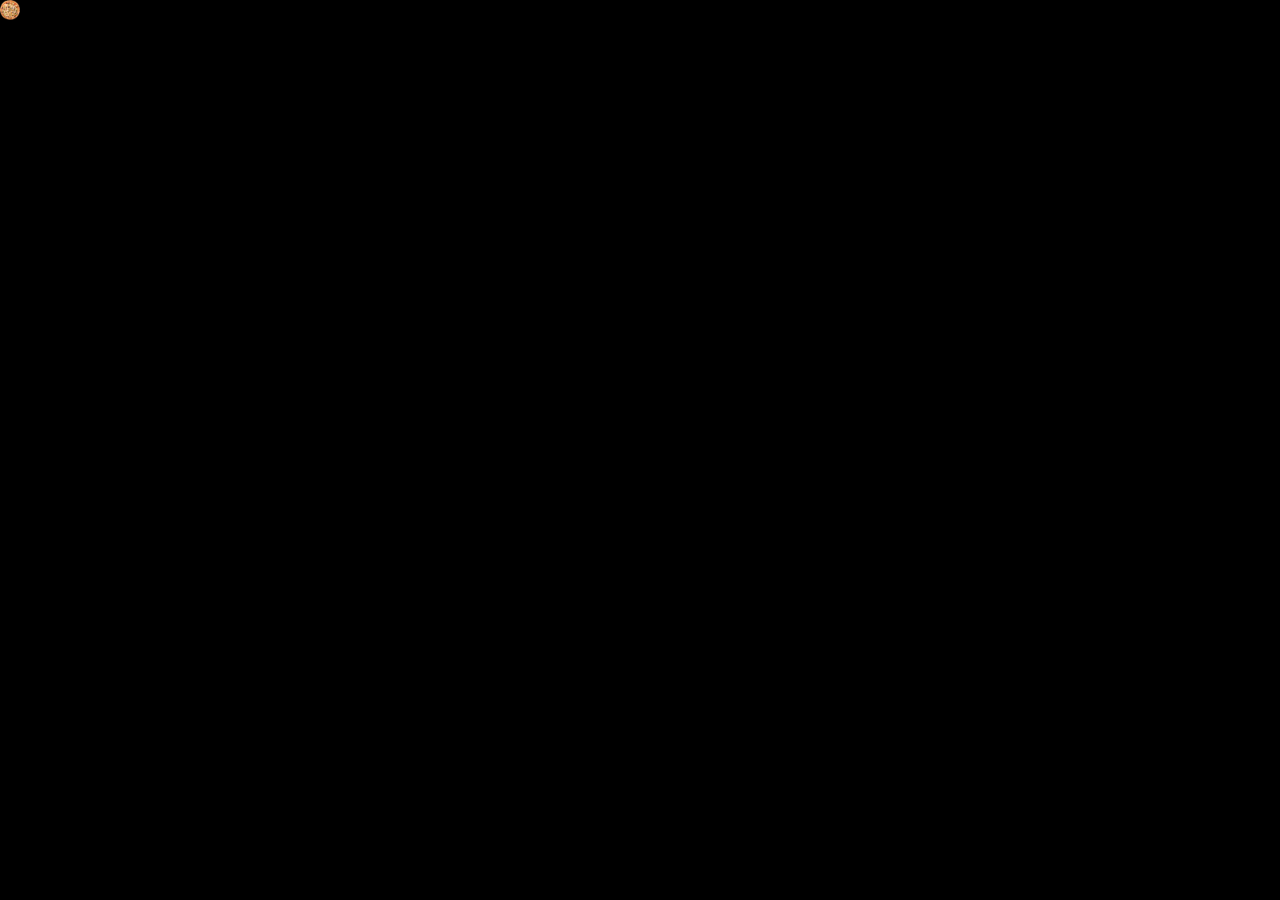
==== index.html @ 2c1d5014 "loader" ====
<!DOCTYPE html>
<html lang="en">

<head>
    <meta charset="UTF-8">
    <meta name="viewport" content="width=device-width, initial-scale=1.0">
    <title>Lapinoz Pizza</title>


    <link rel="stylesheet" type="text/css"
        href="https://cdnjs.cloudflare.com/ajax/libs/slick-carousel/1.8.1/slick.min.css" />
    <link rel="stylesheet" type="text/css"
        href="https://cdnjs.cloudflare.com/ajax/libs/slick-carousel/1.8.1/slick-theme.min.css" />

    <link rel="stylesheet" href="https://cdnjs.cloudflare.com/ajax/libs/font-awesome/6.5.1/css/all.min.css"
        integrity="sha512-DTOQO9RWCH3ppGqcWaEA1BIZOC6xxalwEsw9c2QQeAIftl+Vegovlnee1c9QX4TctnWMn13TZye+giMm8e2LwA=="
        crossorigin="anonymous" referrerpolicy="no-referrer" />
    <link href="https://cdn.jsdelivr.net/npm/remixicon@4.2.0/fonts/remixicon.css" rel="stylesheet" />
    <link rel="stylesheet" href="./style.css">

    <link href="https://fonts.googleapis.com/css2?family=Irish+Grover&display=swap" rel="stylesheet">

    <!-- Gsap -->
    <script src="https://cdnjs.cloudflare.com/ajax/libs/gsap/3.10.4/gsap.min.js"></script>
    <!-- Scroll Trigger -->
    <script src="https://cdnjs.cloudflare.com/ajax/libs/gsap/3.12.5/ScrollTrigger.min.js"
        integrity="sha512-onMTRKJBKz8M1TnqqDuGBlowlH0ohFzMXYRNebz+yOcc5TQr/zAKsthzhuv0hiyUKEiQEQXEynnXCvNTOk50dg=="
        crossorigin="anonymous" referrerpolicy="no-referrer"></script>
    <link rel="stylesheet" href="https://cdn.jsdelivr.net/npm/locomotive-scroll@3.5.4/dist/locomotive-scroll.css">
    <link rel="stylesheet" href="styles.css">
    <link rel="stylesheet" href="./boxLoader.css">
    <link rel="stylesheet" href="./loader2.css">
</head>

<body>
    <div class="scroll-container">
        <img src="./Media/Cursor.png" alt="Custom Cursor" class="custom-cursor" id="customCursor">
        <style>
            .wholeLoader {
                height: 100vh;
                width: 100vw;
                overflow: hidden;
                background: #000;
            }

            .loader1wrapper {
                position: absolute;
                top: 50%;
                left: 50%;
                z-index: 2;
                perspective: 500px;
                opacity: 1;
                transition: opacity 1s ease-in-out;
            }

            .loader2 {
                opacity: 1;
                transition: opacity 1s ease-in-out;
            }

            .loader1wrapper i {
                display: block;
                position: absolute;
                width: 8px;
                height: 8px;
                border-radius: 8px;
                opacity: 0;
                background: #00572D;
                box-shadow: 0px 0px 10px rgb(14, 153, 39);
                animation-name: spin;
                animation-duration: 3s;
                animation-iteration-count: infinite;
                animation-timing-function: ease-in-out;
            }

            @keyframes spin {
                from {
                    opacity: 0.0;
                }

                to {
                    opacity: 0.6;
                    transform: translate3d(-4px, -4px, 570px);
                }
            }

            .loader1wrapper i:nth-child(1) {
                transform: rotate(12deg) translate3d(80px, 0, 0);
                animation-delay: 0.1s;
            }

            .loader1wrapper i:nth-child(2) {
                transform: rotate(24deg) translate3d(80px, 0, 0);
                animation-delay: 0.2s;
            }

            .loader1wrapper i:nth-child(3) {
                transform: rotate(36deg) translate3d(80px, 0, 0);
                animation-delay: 0.3s;
            }

            .loader1wrapper i:nth-child(4) {
                transform: rotate(48deg) translate3d(80px, 0, 0);
                animation-delay: 0.4s;
            }

            .loader1wrapper i:nth-child(5) {
                transform: rotate(60deg) translate3d(80px, 0, 0);
                animation-delay: 0.5s;
            }

            .loader1wrapper i:nth-child(6) {
                transform: rotate(72deg) translate3d(80px, 0, 0);
                animation-delay: 0.6s;
            }

            .loader1wrapper i:nth-child(7) {
                transform: rotate(84deg) translate3d(80px, 0, 0);
                animation-delay: 0.7s;
            }

            .loader1wrapper i:nth-child(8) {
                transform: rotate(96deg) translate3d(80px, 0, 0);
                animation-delay: 0.8s;
            }

            .loader1wrapper i:nth-child(9) {
                transform: rotate(108deg) translate3d(80px, 0, 0);
                animation-delay: 0.9s;
            }

            .loader1wrapper i:nth-child(10) {
                transform: rotate(120deg) translate3d(80px, 0, 0);
                animation-delay: 1.0s;
            }

            .loader1wrapper i:nth-child(11) {
                transform: rotate(132deg) translate3d(80px, 0, 0);
                animation-delay: 1.1s;
            }

            .loader1wrapper i:nth-child(12) {
                transform: rotate(144deg) translate3d(80px, 0, 0);
                animation-delay: 1.2s;
            }

            .loader1wrapper i:nth-child(13) {
                transform: rotate(156deg) translate3d(80px, 0, 0);
                animation-delay: 1.3s;
            }

            .loader1wrapper i:nth-child(14) {
                transform: rotate(168deg) translate3d(80px, 0, 0);
                animation-delay: 1.4s;
            }

            .loader1wrapper i:nth-child(15) {
                transform: rotate(180deg) translate3d(80px, 0, 0);
                animation-delay: 1.5s;
            }

            .loader1wrapper i:nth-child(16) {
                transform: rotate(192deg) translate3d(80px, 0, 0);
                animation-delay: 1.6s;
            }

            .loader1wrapper i:nth-child(17) {
                transform: rotate(204deg) translate3d(80px, 0, 0);
                animation-delay: 1.7s;
            }

            .loader1wrapper i:nth-child(18) {
                transform: rotate(216deg) translate3d(80px, 0, 0);
                animation-delay: 1.8s;
            }

            .loader1wrapper i:nth-child(19) {
                transform: rotate(228deg) translate3d(80px, 0, 0);
                animation-delay: 1.9s;
            }

            .loader1wrapper i:nth-child(20) {
                transform: rotate(240deg) translate3d(80px, 0, 0);
                animation-delay: 2.0s;
            }

            .loader1wrapper i:nth-child(21) {
                transform: rotate(252deg) translate3d(80px, 0, 0);
                animation-delay: 2.1s;
            }

            .loader1wrapper i:nth-child(22) {
                transform: rotate(264deg) translate3d(80px, 0, 0);
                animation-delay: 2.2s;
            }

            .loader1wrapper i:nth-child(23) {
                transform: rotate(276deg) translate3d(80px, 0, 0);
                animation-delay: 2.3s;
            }

            .loader1wrapper i:nth-child(24) {
                transform: rotate(288deg) translate3d(80px, 0, 0);
                animation-delay: 2.4s;
            }

            .loader1wrapper i:nth-child(25) {
                transform: rotate(300deg) translate3d(80px, 0, 0);
                animation-delay: 2.5s;
            }

            .loader1wrapper i:nth-child(26) {
                transform: rotate(312deg) translate3d(80px, 0, 0);
                animation-delay: 2.6s;
            }

            .loader1wrapper i:nth-child(27) {
                transform: rotate(324deg) translate3d(80px, 0, 0);
                animation-delay: 2.7s;
            }

            .loader1wrapper i:nth-child(28) {
                transform: rotate(336deg) translate3d(80px, 0, 0);
                animation-delay: 2.8s;
            }

            .loader1wrapper i:nth-child(29) {
                transform: rotate(348deg) translate3d(80px, 0, 0);
                animation-delay: 2.9s;
            }

            .loader1wrapper i:nth-child(30) {
                transform: rotate(360deg) translate3d(80px, 0, 0);
                animation-delay: 3.0s;
            }

            .notification {
                background: #25D366;
                border-radius: 20px;
                box-shadow: 0 4px 6px rgba(0, 0, 0, 0.1);
                display: flex;
                align-items: center;
                padding: 15px;
                width: 300px;
                max-width: 100%;
                position: fixed;
                top: 20px;
                left: 10%;
                opacity: 0;
                /* transform: translateX(-50%); */
                animation: in-out 3s forwards;
                animation-delay: 3s;
                font-family: 'Arial', sans-serif;
            }

            @keyframes in-out {
                0% {
                    transform: scale(0);
                    opacity: 0;
                }

                10% {
                    transform: scale(1.1);
                    opacity: 1;
                }

                25% {
                    transform: scale(1);
                }

                75% {
                    transform: scale(1);
                    opacity: 1;
                }

                100% {
                    transform: scale(1);
                    opacity: 0;
                }
            }

            .notification .icon {
                position: relative;
                font-size: 24px;
                color: #000;
                margin-right: 10px;
            }

            .notification .message {
                flex: 1;
                color: #000;
                font-size: 16px;
            }
        </style>

        <div class="wholeLoader">

            <div class="notification">
                <i class="fas fa-user icon"></i>
                <div class="message">You have a new message!</div>
            </div>
            <!-- Loader 1 -->
            <div class="loader1wrapper">
                <i></i>
                <i></i>
                <i></i>
                <i></i>
                <i></i>
                <i></i>
                <i></i>
                <i></i>
                <i></i>
                <i></i>
                <i></i>
                <i></i>
                <i></i>
                <i></i>
                <i></i>
                <i></i>
                <i></i>
                <i></i>
                <i></i>
                <i></i>
                <i></i>
                <i></i>
                <i></i>
                <i></i>
                <i></i>
                <i></i>
                <i></i>
                <i></i>
                <i></i>
                <i></i>
            </div>
            <!-- <div class="loader2">
                <div class="BoxContainer">
                    <div class="📦"></div>
                    <div class="📦"></div>
                    <div class="📦"></div>
                    <div class="📦"></div>
                    <div class="📦"></div>
                </div>
            </div> -->

            <!-- loader 3 -->
            <div class="loader3container">

                <div class="container">
                    <div class="message-box me" style="--d: 0s">
                        Hi There!
                        <div class="triangle right"></div>
                    </div>
                    <div class="message-box you" style="--d: 1.5s">
                        Hello!
                        <div class="triangle left"></div>
                    </div>
                    <div class="message-box me" style="--d: 3s">
                        Pizza Today? 🍕
                        <div class="triangle right"></div>
                    </div>
                    <div class="message-box you" style="--d: 4.5s">
                        Why not..!!! <br>
                        Lets Goooooo...!!!!
                        <div class="triangle left"></div>
                    </div>
                </div>
            </div>
        </div>
        <script>
            // gsap.timeline()
            //     .to(".loader1wrapper, .loader2", {
            //         duration: 10, // Increased duration for fade-out
            //         opacity: 0,
            //         ease: "power2.inOut"
            //     })
            //     .set(".loader1wrapper, .loader2", { display: "none" }) // Ensure they are not visible
            //     .to(".loader3container", {
            //         duration: 1,
            //         opacity: 1,
            //         display: "flex",
            //         delay: 0, // Delay for loader3 to appear after loader1 and 2 fade out
            //         ease: "power2.inOut"
            //     })
            //     .to(".message-box", {
            //         duration: 0.5,
            //         opacity: 1,
            //         stagger: 1.5,
            //         delay: 5.5, // Adjusted delay to match the total time before messages appear
            //         ease: "power2.inOut"
            //     });

        </script>

        <style>
            .custom-cursor {
                position: absolute;
                width: 20px;
                height: 20px;
                pointer-events: none;
                z-index: 99999;
                transform: translate(-50%, -50%);
                transition: transform 0.1s ease-in-out;
                display: none;

                @media (min-width:769px) {
                    display: block;
                }
            }
        </style>
        <div id="main">
            <!-- Hero section -->
            <section class="hero-section" data-scroll-section data-scroll>
                <img class="green_bg" src="./Media/Ellipse 1Hero_BG.svg" alt="">
                <div class="nav__container">
                    <img class="logo" src="./Media/lapinoz_logo.png" alt="">
                    <div class="nav_elements">
                        <nav>
                            <ul>
                                <li><a class="active" href="#">Home</a></li>
                                <li><a href="#">Order online</a></li>
                                <li><a href="#"> Store Locator</a></li>
                                <li><a href="#">Franchise Enquiry</a></li>
                                <li><a href="#">Our Story</a></li>
                                <li><a href="#">Contact Us</a></li>
                                <li><a href="#">Login</a></li>
                            </ul>
                        </nav>
                        <button class="close"><span class="bar"></span></button>

                    </div>

                </div>

                <div class="hero__content">
                    <div class="hero__content_left" data-scroll data-scroll-speed="-1" data-scroll-speed-mobile>
                        <div class="text">
                            The <br> Giant <br>
                            <span> PIZZA SLICE</span>
                        </div>
                    </div>
                    <div class="hero__content_right">
                        <div class="hero_img_container">
                            <img class="hero_img" src="./Media/—Pngtree—italian pizza slice cheese sausage_13137251.png"
                                alt="">
                        </div>
                    </div>
                </div>

                <div class="outside">
                    <div class="inside">
                        <img class="logo" src="./Media/lapinoz_logo.png" alt="">

                        <ul class="menu">
                            <li><a class="active" href="#">Home</a></li>
                            <li><a href="#">Order online</a></li>
                            <li><a href="#"> Store Locator</a></li>
                            <li><a href="#">Franchise Enquiry</a></li>
                            <li><a href="#">Our Story</a></li>
                            <li class="hideformobile"><a href="#">Contact Us</a></li>
                            <li class="hideformobile"><a href="#">Login</a></li>
                            <div class="showformobile">
                                <div>
                                    <i class="ri-contacts-line"></i>
                                </div>
                                <div>
                                    <i class="fa-solid fa-right-to-bracket"></i>
                                </div>
                            </div>
                        </ul>
                    </div>
                </div>
            </section>
            <style>
                .showformobile {
                    display: none;
                    width: 100%;
                    justify-content: space-around;
                    align-items: center;
                    height: 100%;
                }

                .showformobile>div {
                    color: #00572d;
                    background-color: #fff;
                    height: 25px;
                    width: 25px;
                    display: grid;
                    place-content: center;
                    border-radius: 5px;
                }

                .hero-section.show {
                    opacity: 1;
                }

                .hero-section {
                    position: relative;
                    height: fit-content;
                    width: 100%;
                    overflow-y: visible;
                    padding-bottom: 30px;
                    transform: translate(0px);

                    @media screen and (max-width: 1413px) {
                        max-height: 100vh;
                    }

                }

                .hero-section::before {
                    content: "";
                    position: absolute;
                    top: 0;
                    left: 0;
                    right: 0;
                    bottom: 0;
                    background-image: url(./Media/lapinoz_logo.png);
                    background-repeat: no-repeat;
                    background-position: 50% 100px;
                    opacity: 0.1;
                    z-index: -1;
                }

                body::-webkit-scrollbar {
                    height: 0;
                    width: 0;
                    display: none;
                }

                nav {
                    z-index: 999;
                    position: relative;
                    border-radius: 30px 30px 30px 30px;
                    display: flex;
                    justify-content: center;
                    align-items: center;
                    /* background-color: #33333380; */
                    backdrop-filter: blur(90px);
                    background-color: #f7f7f730;
                    color: white;
                    height: 40px;
                }

                .nav__container {
                    display: flex;
                    align-items: center;
                    width: 100%;
                    height: 6rem;
                    justify-content: space-around;
                }

                nav a {
                    color: #000;
                    text-decoration: none;
                    padding: 5px 10px;
                    cursor: pointer;
                    position: relative;
                }

                nav ul {
                    width: 100%;
                    margin: 0;
                    padding: 0;
                    list-style: none;
                    display: flex;
                    justify-content: space-between;
                    align-items: center;
                }

                nav ul li {
                    display: flex;
                    justify-self: center;
                    align-items: center;
                }

                .active {
                    position: relative;
                    color: #ff6347;
                    transition: color 0.5s ease-in-out;
                }

                nav a::after {
                    content: "";
                    position: absolute;
                    bottom: 3px;
                    left: 50%;
                    transform: translateX(-50%);
                    height: 2px;
                    width: 0%;
                    background-color: #ff6347;
                    transition: width 0.5s ease;
                }

                .opacity50 {
                    opacity: 50%;
                }

                nav a.active::after {
                    width: 90%;
                }


                .nav_elements {
                    width: 90%;
                    flex-shrink: 0;
                    display: flex;
                    align-items: center;
                    justify-content: center;
                    max-width: 1200px;
                    margin: 0 5px;
                }

                .logo {
                    max-width: 100px;
                    width: 15%;
                    margin-top: 5px;
                    height: auto;
                    object-fit: contain;
                }

                .login_btn>p {
                    color: #00572D;
                    background-color: #FFE77A;
                    padding: 12px 30px;
                    border-radius: 14px;
                    font-weight: 300;
                }

                .green_bg {
                    position: absolute;
                    top: 0;
                    right: 0;
                    z-index: -10;
                    width: 35%;
                    object-fit: contain;
                }

                .hero__content {
                    width: 100%;
                    height: calc(100% - 60px);
                    display: flex;
                    justify-content: center;
                    overflow: visible;
                    position: relative;
                }

                .hero__content_left {
                    position: relative;
                    flex-grow: 0;
                    width: 50%;
                    height: 100%;
                    padding-left: 30px;
                    overflow: visible;
                    text-align: left;
                }

                .text {
                    color: #ff6347;
                    position: relative;
                    height: 100%;
                    width: 100%;
                    white-space: nowrap;
                    overflow: visible;
                    font-size: 7rem;
                    font-weight: normal;
                    line-height: 1;
                    mix-blend-mode: color-burn;
                    font-family: 'Irish Grover';
                }

                .text>span {
                    font-family: 'Irish Grover';

                    color: #00572D;
                    mix-blend-mode: initial;
                }

                .hero__content_right {
                    position: relative;
                    width: 50%;
                    height: 100%;
                    overflow: visible;
                    display: flex;
                    justify-content: center;
                    align-items: center;
                    /* Added to center content vertically */
                }

                .hero_img_container {
                    top: -7%;
                    right: 15%;
                    position: absolute;
                    height: 90%;
                    width: 75%;
                    display: flex;
                    justify-content: center;
                    align-items: center;
                    border-radius: 50%;
                    z-index: 1;
                    animation: upDown 5s infinite ease-in-out;

                    @media (min-width:1220px) {
                        top: 0%;
                    }
                }

                .hero_img {
                    position: relative;
                    object-fit: contain;
                    width: 90%;
                    z-index: 1;
                    transition: transform 0.1s ease-out;
                    /* height: 100%; */
                    /* Ensuring the image scales correctly */
                }


                /* Burger Menu */
                .close {
                    display: none;
                    position: absolute;
                    top: 0;
                    right: 0;
                    background-color: #ffe77a;
                    border: 0;
                    padding: 20px;
                    z-index: 10;
                    border-radius: 20px;
                }

                /* Icon */
                .bar {
                    position: relative;
                }

                .bar:before,
                .bar:after {
                    content: "";
                    position: absolute;
                }

                .bar:before,
                .bar:after,
                .bar {
                    width: 24px;
                    height: 3px;
                    background: black;
                    margin: 3px 0;
                    display: block;
                }

                .bar:before {
                    bottom: 100%;
                }

                .bar:after {
                    top: 100%;
                }

                .bar.active:after {
                    top: 0;
                }

                .bar.active:before {
                    bottom: -200%;
                }

                .bar.active {
                    background-color: transparent;
                }

                .bar,
                .bar:before,
                .bar:after {
                    transition: all .25s linear !important;
                }

                .bar.active:before,
                .bar.active:after {
                    transition-delay: .15s !important;
                }

                .bar.active:before {
                    transform: rotate(45deg);
                }

                .bar.active:after {
                    transform: rotate(-45deg);
                }

                .outside {
                    z-index: 999;
                    position: absolute;
                    top: 10px;
                    left: 10px;
                    width: 20%;
                    border-radius: 10px;
                    min-width: 200px;
                    max-width: 250px;
                    height: 95vh;
                    transform: translateX(-101%);
                    transition: all .5s cubic-bezier(0, 0.05, 0, 1.3);
                    overflow: hidden;
                }

                .in {
                    transform: translateX(0);
                }

                .inside {
                    position: absolute;
                    top: 0;
                    bottom: 0;
                    margin: auto;
                    display: none;
                    width: 100%;
                    height: 100%;
                    background: #ffe77a;
                    border-right: 1px solid rgba(255, 255, 255, 0.2);
                    border-radius: 0 100% 100% 0;
                    transition: all .25s cubic-bezier(1, 0.05, 1, 1.5);
                    transition-delay: .5s;

                }

                .in .inside {
                    border-radius: 0;
                    transition-delay: 0s;

                }

                /* material animation */
                .inside:before {
                    content: "";
                    width: 2100px;
                    height: 2100px;
                    display: block;
                    background-color: #00572d;
                    position: absolute;
                    top: -50%;
                    left: -100%;
                    z-index: -1;
                    transition: all .75s linear;
                    transition-delay: .15s;
                    transform: scale(0);
                    transform-origin: top right;
                    border-radius: 1000px;
                }

                .outside.in .inside:before {
                    transform: scale(1);

                }

                /* Menu */
                ul.menu {
                    display: flex;
                    flex-direction: column;
                    gap: 5px;
                    list-style: none;
                    margin: 0;
                    padding: 0;
                    line-height: 0.5;
                }

                .menu li {
                    background: #ffffff;
                    border-radius: 5px 0px 0px 5px;
                    opacity: 0;
                    padding: 12px 22px;
                    border-bottom: 1px solid rgba(255, 255, 255, .5);
                    transition: all .25s linear;
                }

                .menu li a {
                    text-decoration: none;
                    color: #00572d;
                }

                .in .menu li {
                    transform: translateX(0%);
                    opacity: 1;
                }

                .in .menu li:nth-child(1) {
                    transition-delay: 1s;
                }

                .in .menu li:nth-child(2) {
                    transition-delay: 1.15s;
                }

                .in .menu li:nth-child(3) {
                    transition-delay: 1.25s;
                }

                .in .menu li:nth-child(4) {
                    transition-delay: 1.35s;
                }

                .in .menu li:nth-child(5) {
                    transition-delay: 1.45s;
                }

                .in .menu li:nth-child(6) {
                    transition-delay: 1.55s;
                }

                .in .menu li:nth-child(7) {
                    transition-delay: 1.65s;
                }

                .inside>.logo {
                    max-width: 100px;
                    width: 15%;
                    margin-top: 5px;
                    height: auto;
                    object-fit: contain;
                }

                @media (min-width:1440px) {
                    .hero__content {
                        height: calc(100vh - 200px);

                    }

                    nav {
                        width: 100%;
                    }

                    .text {
                        font-size: 11rem;
                    }

                    .hero_img_container {
                        height: 100%;
                        width: 95%;
                        right: 5%;
                    }
                }

                @media (max-width:950px) {
                    .hero_img_container {
                        top: -20%;
                    }

                    nav {
                        display: none;
                    }

                    .inside {
                        display: block;
                    }

                    .close {
                        display: block;
                        margin-top: 25px;
                    }

                    .nav__container {
                        justify-content: start;
                    }
                }

                @media only screen and (max-width: 446px) {
                    .outside {
                        height: 30vh;
                    }

                    .close {
                        padding: 15px;
                    }

                    .showformobile {
                        display: flex;
                    }

                    .hideformobile {
                        display: none;
                    }

                    .inside:before {
                        width: 1200px;
                        height: 1200px;
                        transform-origin: center;
                        top: -10%;
                    }
                }

                @media only screen and (min-width: 446px) and (max-width: 600px) {
                    .outside {
                        height: 70vh;
                    }

                    .inside:before {
                        width: 1200px;
                        height: 1200px;
                        transform-origin: center;
                    }
                }

                @media only screen and (max-width: 331px) {
                    .text {
                        font-size: 2.5rem;
                    }


                    .hero__content {
                        height: 30vh;
                    }
                }

                @media only screen and (min-width: 331px) and (max-width: 431px) {
                    .text {
                        font-size: 3.3rem;
                    }

                    .hero__content {
                        height: 25vh;
                    }
                }

                @media only screen and (min-width: 431px) and (max-width: 518px) {
                    .text {
                        font-size: 4rem;
                    }

                    .hero__content {
                        height: 40vh;
                    }
                }

                @media only screen and (min-width: 519px) and (max-width: 599px) {
                    .text {
                        font-size: 5rem;
                    }

                    .hero__content {
                        height: 50vh;
                    }

                    .hero_img_container {
                        width: 100%;
                    }
                }

                @media only screen and (min-width: 600px) and (max-width: 768px) {
                    .custom-cursor {
                        display: none;
                    }

                    /* Styles for screens smaller than 768px */
                    .hero__content_left,
                    .hero__content_right {
                        padding: 10px;
                    }

                    .text {
                        font-size: 6rem;
                        /* Adjust font size for better readability */
                    }

                    .green_bg {
                        width: 40%;
                    }

                    .hero_img_container {
                        width: 85%;
                        right: 30%;
                        /* Reduce image size */
                        height: auto;
                        /* Allow image to adapt to height */
                    }

                    .hero_img {
                        width: 100%;
                        /* Image takes full width of container */

                    }
                }



                @media only screen and (max-height: 1390px) {
                    .hero-section {
                        height: 40vh;
                    }

                    .outside {
                        height: 26vh;
                    }
                }

                @media only screen and (max-height: 1025px) {
                    .hero-section {
                        height: 45vh;
                    }

                    .outside {
                        height: 30vh;
                    }
                }

                @media only screen and (max-height: 917px) {
                    .hero-section {
                        height: 30vh;
                    }


                }

                @media only screen and (max-height: 741px) {
                    .outside {
                        height: 40vh;
                    }

                    .hero-section {
                        height: 40vh;
                    }
                }

                @media only screen and (max-height: 721px) {
                    .outside {
                        height: 45vh;
                    }

                    .hero-section {
                        height: 50vh;
                    }
                }

                @media (min-width:1000px) {
                    .hero-section {
                        min-height: 550px;
                    }
                }

                @media (min-width:1439px) {
                    .hero-section {
                        min-height: 640px;
                    }
                }
            </style>
            <!-- Second section -->
            <section class="second-section" data-scroll-section>
                <style>
                    * {
                        font-family: 'Poppins', sans-serif;
                    }

                    .second-section {
                        background-color: #f0f0f0;
                        /* font-family: ; */
                        margin: 0;
                        padding: 10px 10px;
                        display: flex;
                        justify-content: center;
                        align-items: center;
                        height: 100dvh;
                        background-image: url(./Media/home-background.jpeg);
                        background-size: cover;
                    }

                    .delivrySection_container {
                        height: 350px;
                        width: 50dvw;
                        display: flex;
                        justify-content: left;
                        position: relative;
                    }

                    .delivrySection {
                        height: 350px;
                        width: 100%;
                        border-radius: 10px;
                        display: flex;
                        flex-direction: column;
                        justify-content: space-around;
                        position: absolute;
                        /* top: 0; */
                        cursor: pointer;
                        transition: all 0.3s ease-out;
                        background-color: #00572dd0;
                        z-index: 20;
                    }

                    .PickUp {
                        height: 350px;
                        width: 100%;
                        border-radius: 10px;
                        display: flex;
                        flex-direction: column;
                        justify-content: space-between;
                        /* background-color: #f7f7f7f3; */
                        position: absolute;
                        cursor: pointer;
                        left: 35px;
                        z-index: 10;
                    }

                    .bg-color-white {
                        background-color: #f7f7f7f3;
                    }

                    .delivrySection__header {
                        height: 40px;
                        width: 20%;
                        font-size: x-large;
                        font-weight: bold;
                        display: flex;
                        justify-content: space-evenly;
                        align-items: center;
                        transition: opacity 500ms ease-in-out;
                    }

                    .delivrySection__textArea {
                        height: 25%;
                        width: 95%;
                        font-weight: 900;
                        /* font-family: 'Arial Narrow', Arial, sans-serif; */
                        margin-left: 15px;
                        display: flex;
                        flex-direction: column;
                        justify-content: center;
                        transition: opacity 500ms ease-in-out;
                    }

                    .delivrySection__textArea p {
                        height: 40px;
                        width: 100%;
                        font-size: x-large;
                        display: flex;
                        align-items: center;
                        text-align: start;
                        margin: 0;
                    }

                    .SelectButtons {
                        height: 30%;
                        width: 95%;
                        display: flex;
                        align-items: center;
                        font-size: larger;
                        margin-left: 15px;
                        transition: opacity 500ms ease-in-out;
                    }

                    .location_button {
                        height: 48px;
                        width: 35%;
                        border-radius: 5px;
                        border: 2px solid #00572d;
                        display: flex;
                        align-items: center;
                        justify-content: center;
                        text-align: center;
                        background-color: rgb(247, 247, 247);
                    }

                    .OR {
                        height: 50px;
                        width: 70px;
                        display: flex;
                        align-items: center;
                        justify-content: center;
                    }

                    .Select_buttons {
                        height: 50px;
                        width: 50%;
                        display: flex;
                        align-items: center;
                        justify-content: space-between;
                    }

                    .city_buttons {
                        height: 100%;
                        width: 45%;
                        display: flex;
                        align-items: center;
                        justify-content: space-evenly;
                        text-align: center;
                        border-radius: 5px;
                        border: 2px solid #00572d;
                        background-color: rgb(247, 247, 247);
                    }

                    .containt_section {
                        width: 100%;
                        height: 90%;
                        display: flex;
                        align-items: center;
                    }

                    .bag_image {
                        height: 100px;
                        width: 120px;
                        display: flex;
                        justify-content: flex-end;
                        align-items: center;
                    }

                    .text_section {
                        height: 95%;
                        width: 85%;
                        display: flex;
                        flex-direction: column;
                        justify-content: space-evenly;
                        align-items: center;
                    }

                    .pickup_text {
                        height: 30%;
                        width: 89%;
                        font-size: larger;
                        border-radius: 10px;
                        display: flex;
                        align-items: center;
                        justify-content: center;
                        text-align: center;
                        color: #00572d;
                    }

                    .pickup_buttons {
                        height: 30%;
                        width: 95%;
                        display: flex;
                        align-items: center;
                        justify-content: space-evenly;
                    }

                    .pickup_button {
                        height: 100%;
                        display: flex;
                        justify-content: center;
                        align-items: center;
                        width: 45%;
                        border-radius: 10px;
                        text-align: center;
                    }

                    @media (max-width: 1300px) {
                        .SelectButtons {
                            font-size: medium;
                        }

                        .delivrySection__textArea p {
                            font-size: x-large;
                        }

                        .text_section {
                            font-size: medium;
                        }
                    }

                    @media (max-width: 1050px) {
                        .delivrySection__header {
                            width: 32%;
                        }

                        .SelectButtons {
                            height: 45%;
                            font-size: larger;
                            flex-direction: column;
                        }

                        .delivrySection_container {
                            width: 70%;
                        }

                        .delivrySection,
                        .PickUp {
                            width: 100%;
                        }

                        .Select_buttons {
                            width: 70%;
                        }

                        .location_button {
                            width: 70%;
                        }

                        .pickup_buttons {
                            height: 35%;
                            flex-direction: column;
                            justify-content: space-between;
                        }

                        .pickup_button {
                            height: 45%;
                            width: 93.5%;
                        }
                    }

                    @media (max-width:768px) {
                        .delivrySection__header {
                            font-size: larger;
                            width: 40%;
                        }

                        .delivrySection_container {
                            width: 80%;
                        }

                        .Select_buttons {
                            width: 100%;
                        }

                        .location_button {
                            width: 100%;
                        }
                    }

                    @media (max-width:600px) {
                        .delivrySection__header {
                            width: 50%;
                        }

                        .delivrySection__textArea p {
                            width: 90%;
                            font-size: larger;
                        }

                        .SelectButtons {
                            width: 90%;
                        }

                        .city_buttons {
                            width: 50%;
                        }
                    }

                    @media (max-width:470px) {
                        .delivrySection__header {
                            width: 70%;
                        }

                        .SelectButtons {
                            font-size: large;
                        }
                    }
                </style>
                <section class="delivrySection_container" data-scroll data-scroll-speed="-1">
                    <div class="delivrySection" data-scroll="">
                        <div class="delivrySection__header" style="color:#f7f7f7; border-bottom: 2px solid #f7f7f7;">
                            <i class="ri-riding-line" style="font-weight: lighter"></i>
                            <p>Delivery</p>
                        </div>
                        <div class="delivrySection__textArea">
                            <p style="color: #f7f7f7">Let's Get Ordering On La Pino'z Pizza</p>
                            <p style="color: #f7f7f7">Select Your Nearest Outlet</p>
                        </div>
                        <div class="SelectButtons">
                            <div class="location_button">
                                <i class="ri-map-pin-line" style="color: #00572d;"></i>
                                Use my current location
                            </div>
                            <p class="OR" style="color: rgb(58, 58, 58);">OR</p>
                            <div class="Select_buttons">
                                <div class="city_buttons">
                                    <p>Select City</p>
                                    <i class="fa-solid fa-angle-down"></i>
                                </div>
                                <div class="city_buttons">
                                    <p>Select Outlet</p>
                                    <i class="fa-solid fa-angle-down"></i>
                                </div>
                            </div>
                        </div>
                    </div>
                    <div class="PickUp">
                        <div class="delivrySection__header" style="color: #00572d; border-bottom: 2px solid #00572d;">
                            <i class="fa-solid fa-people-carry-box"></i>
                            <p>Pick Up</p>
                        </div>
                        <div class="containt_section hidden">
                            <div class="bag_image">
                                <svg xmlns="http://www.w3.org/2000/svg" xmlns:xlink="http://www.w3.org/1999/xlink"
                                    version="1.0" id="Layer_1" x="0px" y="0px" viewBox="0 0 512 512"
                                    style="enable-background:new 0 0 512 512;max-width: 100px;" xml:space="preserve">
                                    <path class="st0"
                                        d="M472.4,0h-18.6c-10.8,0.8-19.5,9-21.1,19.6H276.7c-16.3,0-32.3,4.1-46.6,11.8l-63.7,34.3H65.6  c-17.4,0-31.4,14.1-31.4,31.4v9.4c0,12.8,7.8,24.3,19.6,29.1c-7.8,31.6-38.4,113.1-36.3,145.4l0,202.8c0,15.5,12.5,28,28,28l353,0.1  c5.1-0.1,9.3-4.3,9.4-9.4V267.7c0-0.9-0.1-1.8-0.4-2.6l-36.8-124.4c20.3-3.6,36.2-19.4,40.1-39.6h20.9c-0.6,13,9.1,24.3,22,25.7  h18.6c12.5,0,22.2-12.3,22.2-28V28C494.6,12.3,484.8,0,472.4,0L472.4,0z M52.8,106.6v-9.4c0-7.1,5.7-12.8,12.8-12.8h223.6l-34.9,35  H65.6C58.5,119.4,52.8,113.7,52.8,106.6z M36.2,483.9c1.9-30.4-5.3-217.6,5.8-242.7l30.6-103.2h169c-6.6,20.3,4.5,42.1,24.8,48.7  c12,3.9,25.1,1.7,35.2-5.8l32.4-24.7l-28.1,104.5c-0.2,4.4-0.5,228.5-0.3,232.5l-259.9,0C40.4,493.3,36.2,489.1,36.2,483.9  L36.2,483.9z M356.6,473.9l19.4,19.4h-38.7L356.6,473.9z M389.2,269v211.1L366,456.9V279.1c-0.1-5.2-4.4-9.2-9.5-9.1  c-5,0.1-9,4.1-9.1,9.1v177.7L324.1,480V264.4l30.4-112.9L389.2,269z M431.6,82.3h-29.2c-5.2,0-9.3,4.2-9.3,9.3  c0,17.2-13.9,31.1-31.1,31.1c-0.8,0.1-12.8-0.2-13.2,0.2c-0.5-2.8-57.1,42.7-58.7,43.2c-8.9,6.6-21.4,4.7-28-4.1  c-5.8-7.9-5.1-18.8,1.7-25.9l54.4-54.5c3.6-3.7,3.5-9.7-0.2-13.3c-1.7-1.7-4-2.6-6.4-2.6H205.8c20.3-10.3,47.1-29.1,71-27.4l154.8,0  L431.6,82.3z M475.9,98.7c0.4,3.5-0.9,7-3.6,9.3l-18.5,0c-2.7-2.3-4-5.8-3.6-9.3V29.1c-0.5-5,2.6-10.7,3.6-10.5l18.5,0  c2.7,2.3,4,5.8,3.6,9.3L475.9,98.7z">
                                    </path>
                                    <g>
                                        <path class="st0"
                                            d="M107.8,223.5c-27.9,0-50.6,26-50.6,57.9c-0.5,21.4,10.6,41.3,28.9,52.2v85.2c0,12,9.7,21.7,21.7,21.7   c12,0,21.7-9.7,21.7-21.7v-85.2c18.4-10.9,29.4-30.9,28.9-52.2C158.4,249.5,135.7,223.5,107.8,223.5z M119.5,322.4   c-2.7,1.1-4.5,3.8-4.5,6.7v89.7c0,4-3.2,7.2-7.2,7.2c-4,0-7.2-3.2-7.2-7.2V329c0-2.9-1.8-5.6-4.5-6.7c-15.6-7.6-25.2-23.7-24.5-41   c0-23.9,16.2-43.4,36.2-43.4c19.9,0,36.2,19.5,36.2,43.4C144.6,298.7,135,314.8,119.5,322.4z">
                                        </path>
                                        <path class="st0"
                                            d="M266.9,223.5c-4,0-7.2,3.2-7.2,7.2v72.3c0,12-9.7,21.7-21.7,21.7c-4,0-7.2,3.2-7.2,7.2v86.8   c0,4-3.2,7.2-7.2,7.2c-4,0-7.2-3.2-7.2-7.2V332c0-4-3.2-7.2-7.2-7.2c-12,0-21.7-9.7-21.7-21.7v-72.3c0-4-3.2-7.2-7.2-7.2   c-4,0-7.2,3.2-7.2,7.2v72.3c0,17.2,12.1,32,28.9,35.4v80.3c0,12,9.7,21.7,21.7,21.7c12,0,21.7-9.7,21.7-21.7v-80.3   c16.8-3.5,28.9-18.3,28.9-35.4v-72.3C274.1,226.7,270.8,223.5,266.9,223.5z">
                                        </path>
                                        <path class="st0"
                                            d="M209,310.3c4,0,7.2-3.2,7.2-7.2v-72.3c0-4-3.2-7.2-7.2-7.2s-7.2,3.2-7.2,7.2v72.3   C201.8,307,205,310.3,209,310.3z">
                                        </path>
                                        <path class="st0"
                                            d="M237.9,310.3c4,0,7.2-3.2,7.2-7.2v-72.3c0-4-3.2-7.2-7.2-7.2c-4,0-7.2,3.2-7.2,7.2v72.3   C230.7,307,233.9,310.3,237.9,310.3z">
                                        </path>
                                    </g>
                                </svg>
                            </div>
                            <div class="text_section">
                                <div class="pickup_text" style="border: 1px solid rgb(58, 58, 58);">
                                    <p>You have to collect the order from the outlet.</p>
                                </div>
                                <div class="pickup_text" style="border: 1px solid rgb(58, 58, 58);">
                                    <p>Delivery partners are not assigned for pickup orders.</p>
                                </div>
                                <div class="pickup_buttons">
                                    <div class="pickup_button" style="background-color: #00572d;">
                                        <p>GET DELIVERY INSTEAD</p>
                                    </div>
                                    <div class="pickup_button" style="background-color: pink;">
                                        <p>YES, I WILL PICK UP</p>
                                    </div>
                                </div>
                            </div>
                        </div>

                    </div>
                </section>
                <script>
                    document.addEventListener('DOMContentLoaded', function () {
                        const pickUpSection = document.querySelector('.PickUp');
                        const deliverySection = document.querySelector('.delivrySection');
                        const deliveryContent = deliverySection.querySelectorAll('.delivrySection__textArea, .delivrySection__header, .SelectButtons'); // Select all content elements

                        const pickUpContent = pickUpSection.querySelectorAll('.delivrySection__header, .containt_section, .PickUp'); // Select all content elements for PickUp

                        // Initially hide PickUp content
                        pickUpContent.forEach(element => element.style.opacity = 0);

                        function swapSections() {
                            const isDeliveryHidden = deliverySection.classList.contains('hidden'); // Check if deliverySection is hidden

                            if (isDeliveryHidden) {
                                // Reverse animation (PickUp to front)
                                gsap.to(pickUpSection, {
                                    duration: 1.5,
                                    zIndex: 10,
                                    onComplete: () => {
                                        deliverySection.classList.remove('hidden'); // Show deliverySection content
                                        pickUpSection.classList.remove('bg-color-white')

                                        deliveryContent.forEach(element => element.style.opacity = 1);
                                        pickUpContent.forEach(element => element.style.opacity = 0); // Hide PickUp content
                                    }
                                });

                                gsap.to(deliverySection, {
                                    duration: 1.5,
                                    width: '100%', // Restore initial width
                                });
                            } else {
                                // Hide content before animation
                                deliveryContent.forEach(element => element.style.opacity = 0);
                                gsap.to(deliverySection, {
                                    duration: 1.5,
                                    width: '35px',
                                    onComplete: () => {
                                        deliverySection.classList.add('hidden'); // Hide deliverySection content after animation
                                        pickUpContent.forEach(element => element.style.opacity = 1); // Show PickUp content
                                        pickUpSection.classList.add('bg-color-white')
                                    }
                                });

                                gsap.to(pickUpSection, {
                                    duration: 1.5,
                                    zIndex: 10,
                                });
                            }
                        }

                        deliverySection.addEventListener('click', swapSections);
                        pickUpSection.addEventListener('click', swapSections);
                    });


                </script>

            </section>

            <!-- Deals Section -->
            <section class="deals-section" data-scroll-section>
                <h1>Deals and Offers</h1>
                <div class="deals__container" data-scroll data-scroll-speed="-0.2">
                    <div class="card-hover " data-scroll-repeat="true" data-scroll data-scroll-class="is-inview">
                        <div class="card-hover__content">
                            <h3 class="card-hover__title">
                                <span class="card-hover__flat">FLAT</span>
                                ₹50<br />OFF
                            </h3>
                            <p class="card-hover__text">
                                ON ORDER ABOVE ₹299
                            </p>
                            <a class="card-hover__link">
                                <span class="get-code">GET CODE</span>
                                <svg fill="none" viewBox="0 0 24 24" stroke-width="1.5" stroke="currentColor">
                                    <path stroke-linecap="round" stroke-linejoin="round"
                                        d="M13.5 4.5L21 12m0 0l-7.5 7.5M21 12H3" />
                                </svg>
                            </a>
                        </div>
                        <div class="card-hover__extra">
                            <div class="discount__code">
                                Use Code<br /> <span> LPN50
                                    <i class="fa-solid fa-copy copy-icon"></i>
                                </span>
                                <div class="flash-message" id="flash-message">copied! </div>
                            </div>
                        </div>
                        <img src="./Media/pngwingcoupon_pizza.png" alt="">
                    </div>

                    <div class="card-hover " data-scroll-repeat="true" data-scroll data-scroll-class="is-inview">
                        <div class="card-hover__content">
                            <h3 class="card-hover__title">
                                <span class="card-hover__flat">FLAT</span>
                                ₹75<br />OFF
                            </h3>
                            <p class="card-hover__text">
                                ON ORDER ABOVE ₹399
                            </p>
                            <a class="card-hover__link">
                                <span class="get-code">GET CODE</span>
                                <svg fill="none" viewBox="0 0 24 24" stroke-width="1.5" stroke="currentColor">
                                    <path stroke-linecap="round" stroke-linejoin="round"
                                        d="M13.5 4.5L21 12m0 0l-7.5 7.5M21 12H3" />
                                </svg>
                            </a>
                        </div>
                        <div class="card-hover__extra">
                            <div class="discount__code">
                                Use Code<br /> <span> LPN75
                                    <i class="fa-solid fa-copy copy-icon"></i>
                                </span>
                                <div class="flash-message" id="flash-message">copied! </div>
                            </div>
                        </div>
                        <img src="./Media/pngwingcoupon_pizza.png" alt="">
                    </div>

                    <div class="card-hover " data-scroll-repeat="true" data-scroll data-scroll-class="is-inview">
                        <div class="card-hover__content">
                            <h3 class="card-hover__title">
                                <span class="card-hover__flat">FLAT</span>
                                ₹100<br />OFF
                            </h3>
                            <p class="card-hover__text">
                                ON ORDER ABOVE ₹599
                            </p>
                            <a class="card-hover__link">
                                <span class="get-code">GET CODE</span>
                                <svg fill="none" viewBox="0 0 24 24" stroke-width="1.5" stroke="currentColor">
                                    <path stroke-linecap="round" stroke-linejoin="round"
                                        d="M13.5 4.5L21 12m0 0l-7.5 7.5M21 12H3" />
                                </svg>
                            </a>
                        </div>
                        <div class="card-hover__extra">
                            <div class="discount__code">
                                Use Code<br /> <span> LPN100
                                    <i class="fa-solid fa-copy copy-icon"></i>
                                </span>
                                <div class="flash-message" id="flash-message">copied! </div>
                            </div>
                        </div>
                        <img src="./Media/pngwingcoupon_pizza.png" alt="">
                    </div>

                    <div class="card-hover " data-scroll-repeat="true" data-scroll data-scroll-class="is-inview">
                        <div class="card-hover__content">
                            <h3 class="card-hover__title">
                                <span class="card-hover__flat">FLAT</span>
                                ₹200<br />OFF
                            </h3>
                            <p class="card-hover__text">
                                ON ORDER ABOVE ₹999
                            </p>
                            <a class="card-hover__link">
                                <span class="get-code">GET CODE</span>
                                <svg fill="none" viewBox="0 0 24 24" stroke-width="1.5" stroke="currentColor">
                                    <path stroke-linecap="round" stroke-linejoin="round"
                                        d="M13.5 4.5L21 12m0 0l-7.5 7.5M21 12H3" />
                                </svg>
                            </a>
                        </div>
                        <div class="card-hover__extra">
                            <div class="discount__code">
                                Use Code<br /> <span> LPN200
                                    <i class="fa-solid fa-copy copy-icon"></i>
                                </span>
                                <div class="flash-message" id="flash-message">copied! </div>
                            </div>
                        </div>
                        <img src="./Media/pngwingcoupon_pizza.png" alt="">
                    </div>

                    <div class="card-hover " data-scroll-repeat="true" data-scroll data-scroll-class="is-inview">
                        <div class="card-hover__content">
                            <h3 class="card-hover__title">
                                <span class="card-hover__flat">FLAT</span>
                                ₹400<br />OFF
                            </h3>
                            <p class="card-hover__text">
                                ON ORDER ABOVE ₹1999
                            </p>
                            <a class="card-hover__link">
                                <span class="get-code">GET CODE</span>
                                <svg fill="none" viewBox="0 0 24 24" stroke-width="1.5" stroke="currentColor">
                                    <path stroke-linecap="round" stroke-linejoin="round"
                                        d="M13.5 4.5L21 12m0 0l-7.5 7.5M21 12H3" />
                                </svg>
                            </a>
                        </div>
                        <div class="card-hover__extra">
                            <div class="discount__code">
                                Use Code<br /> <span> LPN400
                                    <i class="fa-solid fa-copy copy-icon"></i>
                                </span>
                                <div class="flash-message" id="flash-message">copied! </div>
                            </div>
                        </div>
                        <img src="./Media/pngwingcoupon_pizza.png" alt="">
                    </div>

                    <div class="card-hover " data-scroll-repeat="true" data-scroll data-scroll-class="is-inview">
                        <div class="card-hover__content">
                            <h3 class="card-hover__title">
                                <span class="card-hover__flat">FLAT</span>
                                ₹50<br />OFF
                            </h3>
                            <p class="card-hover__text">
                                ON ORDER ABOVE ₹299
                            </p>
                            <a class="card-hover__link">
                                <span class="get-code">GET CODE</span>
                                <svg fill="none" viewBox="0 0 24 24" stroke-width="1.5" stroke="currentColor">
                                    <path stroke-linecap="round" stroke-linejoin="round"
                                        d="M13.5 4.5L21 12m0 0l-7.5 7.5M21 12H3" />
                                </svg>
                            </a>
                        </div>
                        <div class="card-hover__extra">
                            <div class="discount__code">
                                Use Code<br /> <span> LPN50
                                    <i class="fa-solid fa-copy copy-icon"></i>
                                </span>
                                <div class="flash-message" id="flash-message">copied! </div>
                            </div>
                        </div>
                        <img src="./Media/pngwingcoupon_pizza.png" alt="">
                    </div>

                    <div class="card-hover " data-scroll-repeat="true" data-scroll data-scroll-class="is-inview">
                        <div class="card-hover__content">
                            <h3 class="card-hover__title">
                                <span class="card-hover__flat">FLAT</span>
                                ₹75<br />OFF
                            </h3>
                            <p class="card-hover__text">
                                ON ORDER ABOVE ₹399
                            </p>
                            <a class="card-hover__link">
                                <span class="get-code">GET CODE</span>
                                <svg fill="none" viewBox="0 0 24 24" stroke-width="1.5" stroke="currentColor">
                                    <path stroke-linecap="round" stroke-linejoin="round"
                                        d="M13.5 4.5L21 12m0 0l-7.5 7.5M21 12H3" />
                                </svg>
                            </a>
                        </div>
                        <div class="card-hover__extra">
                            <div class="discount__code">
                                Use Code<br /> <span> LPN75
                                    <i class="fa-solid fa-copy copy-icon"></i>
                                </span>
                                <div class="flash-message" id="flash-message">copied! </div>
                            </div>
                        </div>
                        <img src="./Media/pngwingcoupon_pizza.png" alt="">
                    </div>
                </div>
            </section>

            <style>
                .deals__container::-webkit-scrollbar {
                    width: 0;
                    height: 0;
                }

                .deals-section {
                    width: 90%;
                    display: flex;
                    flex-direction: column;
                    justify-content: center;
                    align-items: center;
                    margin: auto;
                    padding: 0;
                    height: 350px;
                    color: #1F1D42;
                }

                .deals-section h1 {
                    font-size: xx-large;
                    font-weight: bold;
                }

                .deals__container {
                    position: relative;
                    display: flex;
                    justify-content: space-evenly;
                    align-items: start;
                    gap: 50px;
                    overflow-x: auto;
                    width: 95%;
                    border-radius: 5px;
                    height: 70%;
                    margin: 0 auto 0 auto;
                    padding-bottom: 5px;
                }

                .card-hover {
                    flex: 0 0 auto;
                    width: 160px;
                    height: 100%;
                    position: relative;
                    overflow: hidden;
                    border: 2px #eef9f3 solid;
                    border-radius: 5px;
                    background-color: #cfdfee;
                    box-shadow: 0 0 32px -10px rgba(0, 0, 0, 0.08);
                    z-index: 20;
                    opacity: 0;
                    transform: translateY(-50px);
                    transition: transform 0.5s 0.5s ease-in-out, opacity 0.5s 0.5s ease-in-out;
                }

                .card-hover.is-inview {
                    opacity: 1;
                    transform: translateY(0);
                }

                .card-hover__extra.clicked {
                    z-index: 1;
                    transform: translateY(0%);
                    transition: transform 0.35s;
                }

                .card-hover:hover .card-hover__content {
                    background-color: #eef9f3;
                    bottom: 100%;
                    transform: translateY(100%);
                    padding: 0px 10px;
                    transition: all 0.35s cubic-bezier(.1, .72, .4, .97);
                }

                .card-hover:hover .card-hover__link {
                    opacity: 1;
                    transform: translate(-50%, 0);
                    transition: tranform, opacity 0.3s 0.35s cubic-bezier(.1, .72, .4, .97) ease-in-out;
                }

                .card-hover__content {
                    position: relative;
                    width: 100%;
                    font-size: 0.7rem;
                    text-align: center;
                    background-color: #eef9f3;
                    padding: 0 0px 10px;
                    position: absolute;
                    bottom: 0;
                    left: 0;
                    transform: translateY(0);
                    transition: all 0.35s 0.35s cubic-bezier(.1, .72, .4, .97);
                    will-change: bottom, background-color, transform, padding;
                    z-index: 10;
                }

                .card-hover__content::before,
                .card-hover__content::after {
                    content: '';
                    width: 100%;
                    height: 120px;
                    background-color: inherit;
                    position: absolute;
                    left: 0;
                    z-index: -1;
                }

                .card-hover__content::before {
                    top: -80px;
                    clip-path: ellipse(80% 70px at bottom center);
                }

                .card-hover__content::after {
                    bottom: -80px;
                    clip-path: ellipse(80% 70px at top center);
                }

                .card-hover__title {
                    position: relative;
                    font-size: 2.2rem;
                    font-weight: 100;
                }

                .card-hover__flat {
                    font-size: .7rem;
                    color: #000;
                    position: absolute;
                    top: 5%;
                    left: 10%;
                    transition: left 0.5s ease-in-out;
                }

                .card-hover:hover .card-hover__flat {
                    left: 6%;
                }


                .card-hover__text {
                    font-size: 0.7rem;
                    margin-top: 0;
                    margin-bottom: 2px;
                }

                .card-hover__link {
                    cursor: pointer;
                    position: absolute;
                    top: 104%;
                    left: 50%;
                    transform: translate(-50%, 10%);
                    display: flex;
                    opacity: 0;
                    flex-wrap: wrap;
                    align-items: center;
                    color: #2d7f0b;
                    opacity: 0;
                    width: 100%;
                    justify-content: center;
                    /* padding: 10px; */
                    transition: all 0.35s ease-in-out;
                }

                .card-hover__link:hover svg {
                    transform: translateX(4px);
                    margin-left: 0px;

                }

                .card-hover__link svg {
                    width: 12px;
                    margin-left: 1px;
                    transition: transform 0.3s;
                }

                .card-hover__extra {
                    height: 60%;
                    position: absolute;
                    display: flex;
                    align-items: center;
                    justify-content: center;
                    flex-direction: column;
                    width: 100%;
                    font-size: 1.5rem;
                    text-align: center;
                    background-color: #86b971;
                    /* padding: 80px; */
                    bottom: 0;
                    z-index: 10;
                    transform: translateY(100%);
                    will-change: transform;
                    border-top-left-radius: 5px;
                    border-top-right-radius: 5px;
                    transition: transform 0.35s;
                }

                .card-hover__extra .discount__code {
                    font-size: 1rem;
                    color: #dee8c2;
                    padding: 1px 2px;
                }

                .card-hover__extra .discount__code>span {
                    color: #2d7f0b;
                    border-radius: 8px;
                    font-size: 1.1rem;
                    font-weight: bold;
                }

                .card-hover__extra .discount__code>span>i {
                    margin-left: 2px;
                    cursor: pointer;
                }

                .card-hover img {
                    position: absolute;
                    top: 2%;
                    left: 2%;
                    object-fit: contain;
                    width: 95%;
                    object-position: center;
                    z-index: 0;
                    transition: 0.35s 0.1s transform ease-in-out;
                }

                .card-hover:hover img {
                    transform: rotate(180deg) translateY(-50%);
                    transition: 0.4s 0.1s transform ease-in-out;
                }

                .flash-message {
                    position: absolute;
                    top: 30px;
                    left: 50%;
                    transform: translateX(-50%);
                    /* background-color: #4CAF50; */
                    color: #fff;
                    /* padding: 10px 20px; */
                    border-radius: 5px;
                    opacity: 0;
                    transition: opacity 0.5s ease-in-out;
                    z-index: 99;
                }
            </style>
            <script>
                document.addEventListener("DOMContentLoaded", () => {
                    const getCodes = document.querySelectorAll(".card-hover__link");
                    const cardHovers = document.querySelectorAll(".card-hover");

                    if (getCodes.length && cardHovers.length) {
                        getCodes.forEach((getCode, index) => {
                            const cardHoverExtra = cardHovers[index].querySelector(".card-hover__extra");

                            getCode.addEventListener("click", () => {
                                if (cardHoverExtra.classList.contains("clicked")) {
                                    cardHoverExtra.classList.remove("clicked");
                                } else {
                                    cardHoverExtra.classList.add("clicked");
                                }
                            });

                            cardHovers[index].addEventListener("mouseleave", () => {
                                cardHoverExtra.classList.remove("clicked");
                            });
                        });
                    } else {
                        console.error("One or more elements were not found.");
                    }


                    const copyIcons = document.querySelectorAll(".copy-icon");

                    const flashMessage = document.getElementById("flash-message");

                    copyIcons.forEach(icon => {
                        icon.addEventListener("click", () => {
                            const discountCode = icon.parentElement.textContent.trim();
                            navigator.clipboard.writeText(discountCode).then(() => {
                                flashMessage.style.opacity = 1;
                                setTimeout(() => {
                                    flashMessage.style.opacity = 0;
                                }, 2000); // Hide message after 2 seconds
                            }).catch(err => {
                                console.error("Failed to copy: ", err);
                            });
                        });
                    });
                });

            </script>

            <!-- Story Section -->
            <section class="story" data-scroll data-scroll-repeat="true" data-scroll-call="is-inview"
                data-scroll-section>
                <div class="story-content">
                    <div class="owner">
                        <img class="owner-img" src="./Media/sanam-kapoor.jpg" alt="Owner">
                    </div>
                    <div class="story-content-left" data-scroll-direction="vertical" data-scroll-speed="2">
                        <div class="story-content-upper" data-scroll data-scroll-call="title">
                            <h5>About Us</h5>
                            <p>The Story of La Pino'z Pizza</p>
                            <hr>
                        </div>
                        <p class="bubble-text">
                            <span>The</span> <span>story</span> <span>of</span> <span>India's</span>
                            <span>fastest</span>
                            <span>growing</span> <span>pizza</span> <span>place</span> <span>started</span>
                            <span>back</span>
                            <span>in</span> <span>2011</span> <span>when</span> <span>Sanam</span> <span>Kapoor</span>
                            <span>opened</span> <span>his</span> <span>very</span> <span>first</span>
                            <span>pizzeria</span>
                            <span>in</span> <span>his</span> <span>hometown</span> <span>Chandigarh.</span>
                            <span>Inspired</span> <span>by</span> <span>his</span> <span>own</span> <span>search</span>
                            <span>for</span> <span>delicious</span> <span>pizza</span> <span>options,</span>
                            <span>he</span>
                            <span>started</span> <span>to</span> <span>wonder</span> <span>if</span> <span>there</span>
                            <span>was</span> <span>a</span> <span>better</span> <span>way</span> <span>of</span>
                            <span>doing</span> <span>pizza</span> <span>–</span> <span>and</span> <span>business.</span>
                            <span>The</span> <span>last</span> <span>thing</span> <span>the</span> <span>world</span>
                            <span>needed</span> <span>was</span> <span>another</span> <span>pizzeria,</span>
                            <span>but</span>
                            <span>maybe</span> <span>this</span> <span>one</span> <span>could</span> <span>be</span>
                            <span>different</span> <span>and</span> <span>everyone</span> <span>could</span>
                            <span>get</span>
                            <span>exactly</span> <span>what</span> <span>they</span> <span>wanted,</span>
                            <span>made</span>
                            <span>fresh</span> <span>on</span> <span>demand.</span> <span>It</span> <span>all</span>
                            <span>started</span> <span>sounding</span> <span>pretty</span> <span>great,</span>
                            <span>and</span>
                            <span>soon</span> <span>Sanam</span> <span>was</span> <span>opening</span> <span>the</span>
                            <span>first</span> <span>La</span> <span>Pino'z</span> <span>in</span> <span>his</span>
                            <span>hometown</span> <span>Chandigarh</span> <span>and</span> <span>there</span>
                            <span>was</span>
                            <span>no</span> <span>looking</span> <span>back.</span> <span>As</span> <span>of</span>
                            <span>today,</span> <span>La</span> <span>Pino'z</span> <span>has</span> <span>600+</span>
                            <span>outlets</span> <span>across</span> <span>India</span> <span>with</span>
                            <span>the</span>
                            <span>recent</span> <span>one</span> <span>opening</span> <span>in</span>
                            <span>London.</span>
                        </p>
                    </div>
                </div>
            </section>

            <style>
                .story {
                    position: relative;
                    height: fit-content;
                    width: 100%;
                    display: flex;
                    flex-direction: column;
                    justify-content: center;
                    align-items: center;
                    padding: 0 80px;
                }

                .story>.story-content {
                    position: relative;
                    width: 100%;
                    height: 100%;
                    max-width: 1028px;
                }

                .story>.story-content>.story-content-left>.story-content-upper {
                    font-size: 26px;
                    font-weight: 600;
                    margin-bottom: 15px;
                }

                .story>.story-content>.story-content-left {
                    text-align: justify;
                    opacity: 0;
                    height: 0%;
                    transition: all 1s ease-in-out;
                }

                .story>.story-content .story-content-upper h5 {
                    color: #556b2f;
                }

                .story>.story-content>.owner {
                    position: relative;
                    float: right;
                    width: 50%;
                    height: 100%;
                    border-radius: 50%;
                    margin-left: 10px;
                    margin-bottom: 15px;
                    cursor: pointer;
                    shape-outside: circle(50%);
                    clip-path: circle(50%);
                    z-index: 10;
                    transform: translate(-60%) scale(0.5);
                    transition: all 1s ease-in-out;
                }

                .story>.story-content>.owner>.owner-img {
                    width: 100%;
                    height: 100%;
                    border-radius: 50%;
                    display: block;
                }

                .story.is-inview .owner {
                    transform: translate(0%) scale(1);
                    transition: all 1s 1s ease-in-out;
                }

                .story.is-inview .story-content-left {
                    opacity: 1;
                    height: 100%;
                    transform: translate3d(0%);
                    transition: all 1.3s ease-in-out 1.3s;
                }

                .bubble-text {
                    font-size: 1.35rem;
                    /* font-size: medium; */
                }

                .bubble-text span {
                    display: inline-block;
                    transition: transform 0.3s ease-in-out;
                    cursor: pointer;
                }

                .bubble-text span:hover {
                    transform: translateY(-5px);
                    font-weight: 600;
                    transition: all 0.5s ease;
                    /* Optional: Change color on hover */
                }

                @media (max-width: 880px) {
                    .story>.story-content>.story-content-left>.story-content-upper {
                        font-size: 20px;
                    }

                    .bubble-text {
                        /* font-size: 1.35rem; */
                        font-size: medium;
                    }
                }


                @media (max-width: 539px) {
                    .bubble-text {
                        font-size: 0.5rem;
                    }

                    .story {
                        padding: 0 15px;
                    }
                }

                @media (max-width: 768px) {
                    .story {
                        padding: 0 30px;
                    }
                }

                @media (min-width: 540px) {
                    .bubble-text {
                        font-size: 0.8rem;
                    }
                }

                @media (min-width: 940px) {
                    .bubble-text {
                        font-size: 1.2rem;
                    }
                }

                @media (max-width: 940px) {
                    .bubble-text {
                        font-size: 1rem;
                    }

                    .story {
                        flex-direction: row;
                        align-items: flex-start;
                    }

                    .owner {
                        width: 200px;
                        height: 200px;
                        margin-right: 25px;
                        /* Adjust the margin for larger screens */
                    }


                }
            </style>

            <section class="single-banner" data-scroll-section>
                <div class="single-banner-container">
                    <picture data-scroll data-scroll-speed="1.01" data-scroll-direction="horizontal">
                        <a href="https://lordpetrickindia.com/franchise-enquiry">
                            <img class="franchise-Image" src="./Media/Franchise_inquiry.jpeg" alt="Franchise">
                        </a>
                    </picture>
                </div>
            </section>
            <style>
                .single-banner-container {
                    position: sticky;
                    top: 20px;
                    width: 100%;
                    height: 15rem;
                    display: flex;
                }

                picture {
                    width: 100%;
                    height: 100%;
                }

                picture>a {
                    display: flex;
                    width: 98%;
                    height: 100%;
                    margin: auto;
                }

                picture>a>img {
                    width: 100%;
                    height: 100%;
                    object-fit: contain;
                    border-radius: 6%;

                    @media (min-width:468px) {
                        margin-left: 20px;
                    }
                }
            </style>

            <!-- Journey section -->

            <style>
                .Journey {
                    padding: 30px 0;
                    display: block;
                    overflow: hidden;
                }

                .journey>.journey-container {
                    max-width: 1250px;
                    width: 100%;
                    padding-right: 15px;
                    padding-left: 15px;
                    margin-right: auto;
                    margin-left: auto;
                }

                .journey-container-content {
                    display: flex;
                    flex-direction: column;
                    width: 100%;
                    flex-wrap: wrap;
                    margin-right: -15px;
                    margin-left: -15px;
                    align-items: center;
                }

                .journey-container-content-col {
                    flex: 0 0 50%;
                    max-width: 100%;
                    position: relative;
                    width: 100%;
                    font-weight: 400;
                }

                .Journey-heading {
                    display: flex;
                    justify-content: center;
                    line-height: 1.2;
                    font-size: 2em;
                    margin-block-start: 1em;
                    margin-block-end: 1em;
                    margin-inline-start: 0px;
                    margin-inline-end: 0px;
                }

                @media (max-width:500px) {
                    .Journey-heading {
                        font-size: 1.5em;
                        margin-inline-start: 18px;
                    }
                }

                .timeline-ul {
                    margin-top: 2rem;
                    position: relative;
                    padding: 0;
                    display: block;
                    list-style-type: disc;
                    margin-block-start: 1em;
                    margin-block-end: 1em;
                    margin-inline-start: 0px;
                    margin-inline-end: 0px;
                    padding-inline-start: 40px;
                }

                .timeline-ul li {
                    display: flex;
                    align-items: center;
                    padding: 20px 0px;
                    position: relative;
                }

                .timeline-icon {
                    position: relative;
                    z-index: 1;
                }

                .timeline-ul li>div:nth-child(2) {
                    width: 100%;
                    max-width: 50px;
                    text-align: center;
                }

                .timeline-ul li>div:first-child {
                    margin-left: 0px;
                    width: 100%;
                    max-width: 40px;
                }

                .timeline-ul li>div:last-child {
                    margin-right: 0px;
                    width: 100%;
                    max-width: 329px;
                }

                .timeline-ul li>div {
                    margin: 0 10px;
                }

                .position-relative {
                    position: relative;
                }

                .timeline-ul li .common-para::before {
                    content: '';
                    position: absolute;
                    top: 14px;
                    right: 100%;
                    height: 0;
                    width: 0;
                    border: 0.5rem solid transparent;
                    border-right: 0.5rem solid #e3e3e3;
                }

                .right-img {
                    max-width: 600px;
                    height: auto;
                    width: 100%;
                    height: 350px;
                    margin: 0 auto;
                    position: relative;

                    @media (max-width:768px) {
                        display: none;
                    }
                }


                .right-img .pizza-img {
                    position: absolute;
                    top: 50px;
                    left: 0;
                    right: 0;
                    margin: auto;
                    vertical-align: middle;
                    height: 100%;
                    width: 100%;
                    opacity: 0;
                    transform: translateY(30px);
                    transition: opacity 1s ease-in-out, transform 1s ease-in-out;
                    z-index: 0;
                    border-radius: 10px;
                }

                .right-img .pizza-img.active {
                    opacity: 1;
                    transform: translateY(0);
                    z-index: 1;
                }

                .right-img .pizza-img.hidden {
                    opacity: 0;
                    transform: translateY(30px);
                    z-index: 0;
                }

                @media (min-width: 768px) {
                    .journey-container-content-col {
                        max-width: 50%;
                    }

                    .journey-container-content {
                        flex-direction: row;
                    }

                    .Journey {
                        padding-bottom: 1rem !important;
                    }

                    .journey>.journey-container {
                        max-width: 720px;
                    }
                }

                @media (min-width: 992px) {
                    .journey>.journey-container {
                        max-width: 960px;
                    }
                }

                @media (min-width: 1200px) {
                    .journey>.journey-container {
                        max-width: 1140px;
                    }
                }

                @media (min-width:576px) {
                    .journey>.journey-container {
                        max-width: 540px;
                    }
                }

                .timeline-ul li .common-para {
                    font-weight: 600;
                    background: #e3e3e3;
                    padding: 10px 15px;
                    border-radius: 5px;
                    position: relative;
                    font-size: 15px;
                    opacity: 0;
                    transform: translateY(20px);
                    transition: opacity 1s ease-in-out, transform 1s ease-in-out;
                }

                .timeline-ul li.show .common-para {
                    opacity: 1;
                    transform: translateY(0);
                }

                .timeline-ul>li::before {
                    content: '';
                    position: absolute;
                    top: 0;
                    left: 83px;
                    z-index: 0;
                    height: 100%;
                    width: 4px;
                    background: #e3e3e3;
                    transition: background-color 1s ease-in-out;
                }

                .timeline-ul li.show::before {
                    background: #00572d;
                }
            </style>

            <section class="Journey" data-scroll-section>
                <div class="journey-container" data-scroll-speed="-1" data-scroll>
                    <div class="journey-container-content">
                        <div class="journey-container-content-col">
                            <h3 class="Journey-heading" data-scroll data-scroll-direction="vertical"
                                data-scroll-speed="0.5">
                                <div style="color:#00572d;">La Pino'z Pizza</div>
                                Growth Journey
                            </h3>

                            <ul class="timeline-ul" data-scroll data-scroll-direction="vertical"
                                data-scroll-speed="1.5">
                                <li data-scroll data-scroll-speed="-0.89" data-scroll-direction="vertical"
                                    data-image="./media/journey10.png">
                                    <div>
                                        <h4 class="">2011</h4>
                                    </div>
                                    <div>
                                        <img class="timeline-icon"
                                            src="https://lapinoz.ca/assets/wla_new/lapinoz/ca/images/timeline-one.svg"
                                            alt="Timeline One" width="25" height="25" />
                                    </div>
                                    <div class="position-relative">
                                        <p class="common-para mb-0 bg-para">Launched the 1st Outlet in Chandigarh</p>
                                    </div>
                                </li>
                                <li data-scroll data-scroll-speed="-1" data-scroll-direction="vertical" data-image="">
                                    <div>
                                        <h4 class="">2013</h4>
                                    </div>
                                    <div>
                                        <img class="timeline-icon"
                                            src="https://lapinoz.ca/assets/wla_new/lapinoz/ca/images/timeline-two.svg"
                                            alt="Timeline One" width="25" height="25" />
                                    </div>
                                    <div class="position-relative">
                                        <p class="common-para mb-0 bg-para">Launched the 1st Franchise Outlet</p>
                                    </div>
                                </li>
                                <li data-scroll data-scroll-speed="-1.2" data-scroll-direction="vertical"
                                    data-image="./media/journey2.png">
                                    <div>
                                        <h4 class="">2017</h4>
                                    </div>
                                    <div>
                                        <img class="timeline-icon"
                                            src="https://lapinoz.ca/assets/wla_new/lapinoz/ca/images/timeline-three.svg"
                                            alt="Timeline One" width="25" height="25" />
                                    </div>
                                    <div class="position-relative">
                                        <p class="common-para mb-0 bg-para">
                                            Crossed 100 Outlets All Over India
                                        </p>
                                    </div>
                                </li>
                                <li data-scroll data-scroll-speed="-1.4" data-scroll-direction="vertical">
                                    <div>
                                        <h4 class="">2019</h4>
                                    </div>
                                    <div>
                                        <img class="timeline-icon"
                                            src="https://lapinoz.ca/assets/wla_new/lapinoz/ca/images/timeline-four.svg"
                                            alt="Timeline One" width="25" height="25" />
                                    </div>
                                    <div class="position-relative">
                                        <p class="common-para mb-0 bg-para">
                                            Crossed 200 Outlets All Over India
                                        </p>
                                    </div>
                                </li>
                                <li data-scroll data-scroll-speed="-1.6" data-scroll-direction="vertical"
                                    data-image="./media/journey3.jpg">
                                    <div>
                                        <h4 class="">2021</h4>
                                    </div>
                                    <div>
                                        <img class="timeline-icon"
                                            src="https://lapinoz.ca/assets/wla_new/lapinoz/ca/images/timeline-five.svg"
                                            alt="Timeline One" width="25" height="25" />
                                    </div>
                                    <div class="position-relative">
                                        <p class="common-para mb-0 bg-para">
                                            Crossed 300 Outlets All Over India
                                        </p>
                                    </div>
                                </li>
                                <li data-scroll data-scroll-speed="-1.8" data-scroll-direction="vertical">
                                    <div>
                                        <h4 class="">2022</h4>
                                    </div>
                                    <div>
                                        <img class="timeline-icon"
                                            src="https://lapinoz.ca/assets/wla_new/lapinoz/ca/images/timeline-six.svg"
                                            alt="Timeline One" width="25" height="25" />
                                    </div>
                                    <div class="position-relative">
                                        <p class="common-para mb-0 bg-para">
                                            La Pino’z Goes International
                                        </p>
                                    </div>
                                </li>
                            </ul>
                        </div>
                        <div class="journey-container-content-col">
                            <div class="right-img" data-scroll data-scroll-direction="vertical"
                                data-scroll-speed="-0.01">
                            </div>
                        </div>
                    </div>
                </div>
            </section>

            <!-- Banner section -->
            <section class="banner__section" data-scroll-section>
                <div class="overlay"></div>
                <div class="top__Bpart">
                    <div class="top__Bpart_textarea" data-scroll>
                        <div class="first__Bpart_textarea" data-scroll="" data-scroll-speed="-1"
                            data-scroll-delay="0.05">
                            La
                            Pino'z Pizza</div>
                        <div class="second__Bpart_textarea" id="number_counter" data-scroll="" data-scroll-speed="-1.25"
                            data-scroll-delay="0.075"></div>
                    </div>
                    <div class="banner_image_container">
                        <img class="banner_image" data-scroll data-scale="0.5" src="./Media/banner_section_image.jpg"
                            alt="Banner Image">
                    </div>
                </div>
                <div class="third__Bpart_textarea" data-scroll="" data-scroll-speed="-1.5" data-scroll-delay="0.1">
                    Outlets
                    Across The World</div>
            </section>

            <style>
                .banner__section {
                    width: 100%;
                    margin-inline: auto;
                    display: flex;
                    flex-direction: column;
                    align-items: center;
                    justify-content: space-evenly;
                    position: relative;
                }

                .top__Bpart {
                    display: flex;
                    align-items: center;
                    justify-content: space-evenly;
                    text-align: center;
                }

                .top__Bpart_textarea {
                    display: flex;
                    flex-direction: column;
                    justify-content: space-around;
                    text-align: center;
                }

                .first__Bpart_textarea,
                .second__Bpart_textarea,
                .third__Bpart_textarea {
                    color: transparent;
                    -webkit-text-stroke-width: 3px;
                    -webkit-text-stroke-color: #00572d;
                    color: white;
                    text-align: center;
                }

                .second__Bpart_textarea {
                    display: inline;
                }

                .banner_image {
                    animation: upDown 4s infinite;
                }

                @keyframes upDown {

                    0%,
                    100% {
                        transform: translateY(0);
                    }

                    50% {
                        transform: translateY(-15px);
                    }
                }

                @media (min-width: 769px) {
                    .banner__section {
                        height: 500px;
                    }

                    .top__Bpart {
                        height: 75%;
                        width: 98%;
                        flex-direction: row;

                    }

                    .top__Bpart_textarea {
                        height: 90%;
                        width: 65%;
                        margin-block: auto;
                        text-align: left;
                    }

                    .banner_image_container {
                        height: 100%;
                        width: 35%;
                    }

                    .banner_image {
                        height: 135%;
                        width: 100%;
                        object-fit: contain;
                    }

                    .third__Bpart_textarea {
                        height: 20%;
                        width: 98%;
                        z-index: 1;
                        -webkit-text-stroke-width: 3px;
                        -webkit-text-stroke-color: #00572d;
                    }

                    .first__Bpart_textarea {
                        font-size: clamp(3rem, 10vw, 6.5rem);
                    }

                    .second__Bpart_textarea {
                        font-size: clamp(3rem, 10vw, 6.5rem);
                    }

                    .third__Bpart_textarea {
                        font-size: clamp(3rem, 8vw, 6.5rem);
                    }
                }

                @media (max-width: 768px) {
                    .banner__section {
                        height: 99vh;
                        background: url('./Media/banner_section_image.jpg') no-repeat center center;
                        background-size: cover;
                        justify-content: center;
                        overflow: hidden;
                    }

                    .overlay {
                        position: absolute;
                        height: 100%;
                        width: 100%;
                        background-color: rgba(0, 0, 0, 0.6);
                    }

                    .top__Bpart {
                        height: fit-content;
                        width: 100%;
                        flex-direction: column;
                        z-index: 1;
                    }

                    .top__Bpart_textarea {
                        width: 80%;
                    }

                    .banner_image_container {
                        display: none;
                    }

                    .third__Bpart_textarea {
                        z-index: 1;
                    }

                    .first__Bpart_textarea {
                        font-size: clamp(4rem, 15vw, 5rem);
                        /* Adjusted to ensure it fills the section */
                    }

                    .second__Bpart_textarea {
                        font-size: clamp(4rem, 12vw, 5rem);
                        /* Adjusted to ensure it fills the section */
                    }

                    .third__Bpart_textarea {
                        font-size: clamp(4rem, 10vw, 10rem);
                        /* Adjusted to ensure it fills the section */
                        text-align: center;
                        width: 100%;
                    }
                }
            </style>

            <script>
                document.addEventListener('DOMContentLoaded', () => {
                    const counterElement = document.getElementById('number_counter');
                    const targetNumber = 600;
                    const interval = 20; // Increment in bunches of 50
                    const duration = 1500; // 2 seconds
                    let isAnimating = false;

                    // Initialize IntersectionObserver
                    const observer = new IntersectionObserver(entries => {
                        entries.forEach(entry => {
                            if (entry.isIntersecting) {
                                if (!isAnimating) {
                                    animateCounter(counterElement, targetNumber, duration, interval);
                                }
                            } else {
                                resetCounter(counterElement);
                            }
                        });
                    }, { threshold: 0.5 });

                    // Observe the section
                    const section = document.querySelector('.banner__section');
                    observer.observe(section);
                });

                function animateCounter(element, target, duration, interval) {
                    let currentNumber = 0;
                    isAnimating = true;
                    const stepTime = Math.abs(Math.floor(duration / (target / interval)));
                    const timer = setInterval(() => {
                        currentNumber += interval;
                        element.textContent = `Over ${currentNumber}+`;
                        if (currentNumber >= target) {
                            clearInterval(timer);
                            isAnimating = false;
                        }
                    }, stepTime);
                }

                function resetCounter(element) {
                    element.textContent = "Over 0+";
                    isAnimating = false;
                }
            </script>

            <!-- Country Scroll Section -->
            <section id="country-scroll-section" class="country-scroll-section" data-scroll-section data-scroll
                data-scroll-repeat="true" data-scroll-class="is-inview">
                <div class="country-text-container" data-scroll-repeat="true" data-scroll data-scroll-speed="1">
                    <h1 class="scroll-text rotate-left" data-scroll-repeat="true" data-scroll
                        data-scroll-direction="horizontal" data-scroll-speed="8" data-scroll-speed-mobile
                        data-scroll-target="#country-scroll-section">
                        LOVED ACROSS INDIA
                    </h1>
                    <h2 class="scroll-text rotate-right" data-scroll-repeat="true" data-scroll
                        data-scroll-direction="horizontal" data-scroll-speed="-8" data-scroll-speed-mobile
                        data-scroll-target="#country-scroll-section">
                        NOW LAUNCHING IN 10 MORE COUNTRIES
                    </h2>
                </div>

                <div class="country-slider-container" data-scroll-repeat="true" data-scroll data-scroll-speed="0.5">
                    <div class="country-slider-track" data-scroll-repeat="true" data-scroll
                        data-scroll-direction="horizontal" data-scroll-speed="30" data-scroll-speed-mobile
                        id="Country-track">
                        <div class="slide text-center">
                            <div class="slide-img">
                                <img src="https://lapinoz.ca/assets/wla_new/lapinoz/ca/images/tanzania.jpg"
                                    alt="lapinoz pizza tanzania" width="200" height="200">
                            </div>
                            <h5>Tanzania</h5>
                        </div>
                        <div class="slide text-center">
                            <div class="slide-img">
                                <img src="https://lapinoz.ca/assets/wla_new/lapinoz/ca/images/usa.jpg"
                                    alt="lapinoz pizza USA" width="200" height="200">
                            </div>
                            <h5>USA</h5>
                        </div>
                        <div class="slide text-center">
                            <div class="slide-img">
                                <img src="https://lapinoz.ca/assets/wla_new/lapinoz/ca/images/thailand.jpg"
                                    alt="lapinoz pizza Thailand" width="200" height="200">
                            </div>
                            <h5>Thailand</h5>
                        </div>
                        <div class="slide text-center">
                            <div class="slide-img">
                                <img src="https://lapinoz.ca/assets/wla_new/lapinoz/ca/images/nepal.jpg"
                                    alt="lapinoz pizza Nepal" width="200" height="200">
                            </div>
                            <h5>Nepal</h5>
                        </div>
                        <div class="slide text-center">
                            <div class="slide-img">
                                <img src="https://lapinoz.ca/assets/wla_new/lapinoz/ca/images/switzerland.jpg"
                                    alt="lapinoz pizza Switzerland" width="200" height="200">
                            </div>
                            <h5>Switzerland</h5>
                        </div>
                        <div class="slide text-center">
                            <div class="slide-img">
                                <img src="https://lapinoz.ca/assets/wla_new/lapinoz/ca/images/india.jpg"
                                    alt="lapinoz pizza India" width="200" height="200">
                            </div>
                            <h5>India</h5>
                        </div>
                        <div class="slide text-center">
                            <div class="slide-img">
                                <img src="https://lapinoz.ca/assets/wla_new/lapinoz/ca/images/uk.jpg"
                                    alt="lapinoz pizza United Kingdom" width="200" height="200">
                            </div>
                            <h5>UK</h5>
                        </div>
                        <div class="slide text-center">
                            <div class="slide-img">
                                <img src="https://lapinoz.ca/assets/wla_new/lapinoz/ca/images/canada.jpg"
                                    alt="lapinoz pizza Canada" width="200" height="200">
                            </div>
                            <h5>Canada</h5>
                        </div>
                        <div class="slide text-center">
                            <div class="slide-img">
                                <img src="https://lapinoz.ca/assets/wla_new/lapinoz/ca/images/australia.jpg"
                                    alt="lapinoz pizza Australia" width="200" height="200">
                            </div>
                            <h5>Australia</h5>
                        </div>
                        <div class="slide text-center">
                            <div class="slide-img">
                                <img src="https://lapinoz.ca/assets/wla_new/lapinoz/ca/images/dubai.jpg"
                                    alt="lapinoz pizza Dubai" width="200" height="200">
                            </div>
                            <h5>Dubai</h5>
                        </div>
                    </div>
                </div>
            </section>

            <style>
                .country-scroll-section {
                    height: 100vh;
                    position: relative;
                    /* background-color: white; */
                    color: white;
                    transition: background-color 0.5s ease;
                }

                .country-text-container {
                    position: relative;
                    width: 100%;
                    height: 50vh;
                    display: flex;
                    flex-direction: column;
                    justify-content: flex-start;
                    align-items: center;
                    padding-top: 50px;
                }

                .scroll-text {
                    font-size: 3rem;
                    font-weight: bold;
                    color: #fff;
                    -webkit-text-stroke: 2px #201C1D;
                    background-color: #f4f4f4;
                    height: 70px;
                    width: 100%;
                    text-align: center;
                    position: relative;
                    margin: 20px 0;
                    display: flex;
                    justify-content: center;
                    align-items: center;
                }

                .rotate-right {
                    rotate: -15deg;
                }

                .rotate-left {
                    rotate: 15deg;
                }

                .country-slider-container {
                    position: sticky;
                    top: 100vh;
                    width: 100%;
                }

                .country-slider-track {
                    display: flex;
                    flex-wrap: nowrap;
                    justify-content: center;
                    align-items: center;
                    overflow-x: visible;
                    width: 100%;
                    padding: 20px 0;
                }

                .slide {
                    padding: 10px;
                    text-align: center;
                    flex: 0 0 auto;
                    width: 200px;
                }

                .slide img {
                    border-radius: 5px;
                    width: 100%;
                    height: auto;
                }

                @media (max-width:900px) {

                    .country-scroll-section {
                        height: fit-content;
                    }

                    .country-text-container {
                        height: fit-content;
                    }
                }

                @media (max-width: 768px) {

                    .scroll-text {
                        font-size: 1rem;
                        height: 50px;
                    }

                    .rotate-right {
                        rotate: 0deg;
                    }

                    .rotate-left {
                        rotate: 0deg;
                    }

                    .slide {
                        width: 150px;
                    }

                    .slide img {
                        width: 100%;
                        height: auto;
                    }
                }
            </style>

            <section class="quality-section" data-scroll-section>
                <div class="quality-container" data-scroll>
                    <h3 class="quality-container-heading">
                        Quality Assured
                    </h3>
                    <div class="bottom-dots">
                        <span class="dot line-dot"></span>
                        <span class="dot"></span>
                        <span class="dot"></span>
                        <span class="dot"></span>
                    </div>
                </div>
            </section>

            <style>
                .quality-section {
                    position: relative;
                    background-image: url(https://lapinoz.ca/assets/wla_new/lapinoz/ca/images/usp-banner.jpg);
                    padding: 30px 0 140px;
                    background-size: cover;
                    background-position: center;
                }

                .quality-section:before {
                    content: "";
                    position: absolute;
                    background-color: rgb(0, 0, 0, 0.3);
                    width: 100%;
                    height: 100%;
                    left: 0px;
                    top: 0px;
                    right: 0px;
                    bottom: 0px;
                }

                .quality-container {
                    position: relative;
                    max-width: 1250px;
                    width: 100%;
                }

                .quality-container-heading {
                    font-size: 26px;
                    font-weight: 600;
                    color: #fff;
                    text-align: center;
                    line-height: 1.2;
                }

                .bottom-dots {
                    justify-content: center;
                    display: flex;
                }

                .bottom-dots .dot.line-dot {
                    border-right: 40px solid white;
                }

                .bottom-dots .dot {
                    position: relative;
                    display: block;
                    float: left;
                    width: 3px;
                    height: 2px;
                    border-right: 3px solid white;
                    margin-right: 3px;
                }

                @media (min-width: 1200px) {

                    .quality-container {
                        max-width: 1140px;
                    }
                }

                @media (min-width: 992px) {

                    .quality-container {
                        max-width: 960px;
                    }
                }

                @media (min-width: 768px) {
                    .bottom-dots {
                        margin-bottom: 1.5rem;
                    }

                    .quality-container {
                        max-width: 720px;
                    }
                }

                @media (min-width: 576px) {

                    .quality-container {
                        max-width: 540px;
                    }
                }

                .quality-container {
                    width: 100%;
                    padding-inline: 15px;
                    margin-inline: auto;
                }

                .common-heading {
                    font-size: 26px;
                    font-weight: 600;
                    margin: 0 0 .5407911001em;
                }

                .clearfix::after {
                    display: block;
                    clear: both;
                    content: "";
                }

                @keyframes fadeInUp {
                    from {
                        opacity: 0;
                        transform: translateY(30px);
                    }

                    to {
                        opacity: 1;
                        transform: translateY(0);
                    }
                }

                @keyframes fadeInDown {
                    from {
                        opacity: 0;
                        transform: translateY(-30px);
                    }

                    to {
                        opacity: 1;
                        transform: translateY(0);
                    }
                }

                .three-cards-inner {
                    opacity: 0;
                    transition: opacity 1.5s ease-out;
                }

                .three-cards-inner.animate-up {
                    opacity: 1;
                    animation: fadeInUp 1.5s forwards;
                }

                .three-cards-inner.animate-down {
                    opacity: 1;
                    animation: fadeInDown 1.5s forwards;
                }



                .three-cards-inner .icons img {
                    width: 100%;
                    height: auto;
                    transition: transform 0.3s ease;
                }

                .three-cards-inner .pointer-heading {
                    position: relative;
                    margin: 0;
                    transition: transform 0.3s ease;
                }

                .three-cards-inner .common-para {
                    transition: opacity 0.3s ease;
                }

                .three-cards-inner:hover .icons img {
                    transform: scale(2.5);
                    /* Scale image to cover the whole box */
                }

                @media (max-width:768px) {
                    .three-cards-inner:hover .icons img {
                        transform: scale(2.0);
                        /* Scale image to cover the whole box */
                    }
                }

                .three-cards-inner:hover .pointer-heading {
                    position: absolute;
                    bottom: 0;
                    left: 0;
                    width: 100%;
                    text-align: center;
                    background: #00572d;
                    color: white;
                    padding: 10px 0;
                }

                .three-cards-inner:hover .common-para {
                    opacity: 0;
                }
            </style>

            <section class="outer-card-dv" data-scroll-section>
                <div class="container">
                    <div class="three-cards">
                        <div class="three-cards-container">
                            <div class="three-cards-inner ">
                                <div class="icons">
                                    <img src="https://lapinoz.ca/assets/wla_new/lapinoz/ca/images/ingrediants.svg"
                                        class="img-responsive" alt="Ingrediants" />
                                </div>
                                <h5 class="pointer-heading">Finest Ingredients</h5>
                                <p class="common-para">
                                    Made from the finest quality ingredients, to give you an
                                    authentic Italian taste, every single time.
                                </p>
                            </div>
                            <div class="three-cards-inner">
                                <div class="icons">
                                    <img src="https://lapinoz.ca/assets/wla_new/lapinoz/ca/images/fresh-dough.svg"
                                        class="img-responsive" alt="Fresh Dough" />
                                </div>
                                <h5 class="pointer-heading">Fresh Dough</h5>
                                <p class="common-para">
                                    Our pizza dough is mixed on demand, so that pizza served to you
                                    is always hot and fresh.
                                </p>
                            </div>
                            <div class="three-cards-inner ">
                                <div class="icons">
                                    <img src="https://lapinoz.ca/assets/wla_new/lapinoz/ca/images/safety-and-quality.svg"
                                        class="img-responsive" alt="Safety And Quality" />
                                </div>
                                <h5 class="pointer-heading">Safety and Quality Standards</h5>
                                <p class="common-para">
                                    Our kitchens follow safety and quality standards,
                                    which are fully compliant with fssai guidelines.
                                </p>
                            </div>
                        </div>
                    </div>
                </div>
            </section>
            <style>
                .outer-card-dv {
                    position: relative;
                    margin-top: -125px;
                    padding-bottom: 1rem;
                    display: block;
                }

                .outer-card-dv>.container {
                    max-width: 1250px;
                    width: 100%;
                    padding-right: 15px;
                    padding-left: 15px;
                    margin-right: auto;
                    margin-left: auto;
                }

                .three-cards {
                    background-color: #fff;
                    width: 100%;
                    padding: 0px 20px;
                    border-radius: 5px;
                    position: relative;
                    box-shadow: 0px 4px 7px rgb(0 0 0 / 10%);
                }

                .three-cards-container {
                    display: flex;
                    flex-wrap: wrap
                }

                .three-cards-inner {
                    padding: 20px 15px;
                    text-align: center;
                    position: relative;
                    width: 100%;

                }

                .icons>.img-responsive {
                    width: 100%;
                    max-width: 65px;
                    margin-bottom: 15px;
                    height: auto;
                    display: inline-block;
                    vertical-align: middle;
                    border-style: none;
                    overflow-clip-margin: content-box;
                    overflow: clip;
                }

                @media (max-width: 1200px) {
                    .outer-card-dv>.container {
                        max-width: 1140px;
                    }
                }

                @media (max-width: 992px) {
                    .outer-card-dv>.container {
                        max-width: 960px;
                    }
                }

                @media (max-width: 767px) {

                    .outer-card-dv>.container {
                        max-width: 720px;
                    }
                }

                @media (min-width: 768px) {

                    .three-cards-inner {
                        flex: 0 0 33.333333%;
                    }
                }

                @media (max-width: 576px) {
                    .outer-card-dv>.container {
                        max-width: 540px;
                    }
                }
            </style>
            <script>
                document.addEventListener('DOMContentLoaded', function () {
                    const cards = document.querySelectorAll('.three-cards-inner');

                    const observerOptions = {
                        root: null,
                        rootMargin: '0px',
                        threshold: 0.1
                    };

                    const observer = new IntersectionObserver((entries) => {
                        entries.forEach(entry => {
                            if (entry.isIntersecting) {
                                entry.target.style.transitionDelay = '0s';
                                entry.target.classList.remove('reverse-animate');

                                // Apply different animations based on the card's index
                                const cardIndex = Array.from(cards).indexOf(entry.target);
                                if (cardIndex % 3 === 0) { // Left card
                                    entry.target.classList.add('animate-up');
                                } else if (cardIndex % 3 === 1) { // Middle card
                                    entry.target.classList.add('animate-down');
                                } else if (cardIndex % 3 === 2) { // Right card
                                    entry.target.classList.add('animate-up');
                                }
                            } else {
                                entry.target.style.transitionDelay = '0s';
                                entry.target.classList.remove('animate-up', 'animate-down');
                                entry.target.classList.add('reverse-animate');
                            }
                        });
                    }, observerOptions);

                    cards.forEach(card => {
                        observer.observe(card);
                    });
                });

            </script>

            <!-- Explore section -->
            <section class="explore-menu" data-scroll-section>
                <div class="exploreSection-heading" data-scroll-speed="0.8" data-scroll>
                    <div class="upper-heading">
                        <h3 class="common-heading">Explore</h3>
                        <div class="bottom-dots clearfix">
                            <span class="dot line-dot"></span>
                            <span class="dot"></span>
                            <span class="dot"></span>
                            <span class="dot"></span>
                        </div>
                    </div>

                    <ul class="explore-menu-ul" data-scroll>
                        <div class="explore-menu-box" data-scroll data-scroll-speed=" 0.5">
                            <div class="explore-menu-card">
                                <div class="imgBx">
                                    <img src="./media/tacos.png">
                                </div>
                                <div class="contentBx">
                                    <h2 class="menu__name">Sides</h2>
                                    <a href="#">Buy Now</a>
                                </div>
                            </div>
                        </div>

                        <div class="explore-menu-box" data-scroll-speed="0.5" data-scroll>
                            <div class="explore-menu-card">
                                <div class="imgBx">
                                    <img src="./media/pizza.png">
                                </div>
                                <div class="contentBx">
                                    <h2 class="menu__name">Flat Out</h2>
                                    <a href="#">Buy Now</a>
                                </div>
                            </div>
                        </div>

                        <div class="explore-menu-box" data-scroll-speed="0.5" data-scroll>
                            <div class="explore-menu-card">
                                <div class="imgBx">
                                    <img src="./media/pizza2.png">
                                </div>
                                <div class="contentBx">
                                    <h2 class="menu__name">Veg Pizza</h2>
                                    <a href="#">Buy Now</a>
                                </div>
                            </div>
                        </div>

                        <div class="explore-menu-box" data-scroll-speed="0.5" data-scroll>
                            <div class="explore-menu-card">
                                <div class="imgBx">
                                    <img src="./media/non-veg_pizza.png">
                                </div>
                                <div class="contentBx">
                                    <h2 class="menu__name">Non-Veg Pizza</h2>
                                    <a href="#">Buy Now</a>
                                </div>
                            </div>
                        </div>

                        <div class="explore-menu-box" data-scroll-speed="0.5" data-scroll>
                            <div class="explore-menu-card">
                                <div class="imgBx">
                                    <img src="./media/pizza box.png">
                                </div>
                                <div class="contentBx">
                                    <h2 class="menu__name">Classic Maniacs</h2>
                                    <a href="#">Buy Now</a>
                                </div>
                            </div>
                        </div>

                        <div class="explore-menu-box" data-scroll-speed="0.5" data-scroll>
                            <div class="explore-menu-card">
                                <div class="imgBx">
                                    <img src="./media/coke.png">
                                </div>
                                <div class="contentBx">
                                    <h2 class="menu__name">Dessert & Beverages</h2>
                                    <a href="#">Buy Now</a>
                                </div>
                            </div>
                        </div>
                    </ul>
                </div>
            </section>
            <style>
                .common-sec {
                    padding: 25px 0;
                }

                .exploreSection-heading {
                    /* max-width: 1250px; */
                    margin-inline: auto;
                    padding-right: 15px;
                    padding-left: 15px;
                    color: #00572d;
                }

                .explore-menu {
                    font-size: 26px;
                    font-weight: 600;
                }

                .bottom-dots {
                    display: flex;
                    justify-content: start;
                }

                .bottom-dots .dot {
                    position: relative;
                    display: block;
                    float: left;
                    width: 3px;
                    height: 2px;
                    border-right: 3px solid #00572d;
                    margin-right: 3px;
                }

                .bottom-dots .dot.line-dot {
                    border-right: 40px solid #00572d;
                }

                .explore-menu-ul {
                    padding: 0px;
                    /* margin: 0px; */
                    display: flex;
                    width: 93%;
                    margin-inline: auto;
                    /* list-style-type: none; */
                    gap: 10px;
                    justify-content: space-evenly;
                    margin-bottom: 30px;
                    overflow-x: scroll;
                    -ms-overflow-style: none;
                    /* IE and Edge */
                    scrollbar-width: none;
                    /* Firefox */
                }

                .explore-menu-ul::-webkit-scrollbar {
                    display: none;
                    /* Chrome, Safari and Opera */
                }


                .explore-menu-box {
                    position: relative;
                    margin-inline: 10px;
                }

                .explore-menu-box .explore-menu-card {
                    position: relative;
                    width: 250px;
                    height: 360px;
                    background: #f7f7f7;
                    border-radius: 20px;
                    overflow: hidden;
                }

                .explore-menu-box .explore-menu-card:before {
                    content: '';
                    position: absolute;
                    top: 0;
                    left: 0;
                    width: 100%;
                    height: 100%;
                    background: #ffe77a;
                    clip-path: circle(135px at 80% 20%);
                    transition: 0.5s ease-in-out;
                }

                .explore-menu-box .explore-menu-card:hover:before {
                    clip-path: circle(300px at 80% -20%);
                }

                .explore-menu-box .explore-menu-card:after {
                    content: 'Lapinoz';
                    position: absolute;
                    top: 50%;
                    left: -20%;
                    font-size: 55px;
                    font-weight: 900;
                    font-style: italic;
                    transform: translate(15%, 30%) rotate(15deg);
                    color: #00572d1a
                }

                .explore-menu-box .explore-menu-card .imgBx {
                    position: absolute;
                    top: 50%;
                    transform: translateY(-60%);
                    /* z-index: 1; */
                    width: 100%;
                    height: 220px;
                    transition: 0.5s;
                }

                .explore-menu-box .explore-menu-card:hover .imgBx {
                    top: 0%;
                    transform: translateY(-5%);

                }

                .explore-menu-box .explore-menu-card .imgBx img {
                    position: absolute;
                    top: 50%;
                    left: 50%;
                    transform: translate(-50%, -50%) rotate(-25deg);
                    width: 270px;
                }

                .explore-menu-box .explore-menu-card .contentBx {
                    position: absolute;
                    bottom: 0;
                    width: 100%;
                    height: 70px;
                    text-align: center;
                    transition: 1s;
                    z-index: 10;
                }

                .explore-menu-box .explore-menu-card:hover .contentBx {
                    height: 120px;
                }

                .explore-menu-box .explore-menu-card .contentBx .menu__name {
                    position: relative;
                    font-size: 25px;
                    color: black;
                    margin: 0;
                }

                .explore-menu-box .explore-menu-card .contentBx a {
                    display: inline-block;
                    padding: 5px 15px;
                    background: #00572d53;
                    border-radius: 4px;
                    /* margin-top: 10px; */
                    text-decoration: none;
                    font-weight: 600;
                    color: #111;
                    opacity: 0;
                    transform: translateY(10px);
                    transition: 0.75s;
                    margin-top: 15px;
                }

                .explore-menu-box .explore-menu-card:hover .contentBx a {
                    opacity: 1;
                    transform: translateY(0px);
                    transition-delay: 0.5s;

                }
            </style>

            <script>
                document.addEventListener('DOMContentLoaded', function () {
                    const menuItems = document.querySelectorAll('.explore-menu-ul div');

                    const observer = new IntersectionObserver(entries => {
                        entries.forEach((entry, index) => {
                            if (entry.isIntersecting) {
                                setTimeout(() => {
                                    entry.target.classList.add('visible');
                                }, index * 250); // Staggered effect
                            } else {
                                entry.target.classList.remove('visible');
                            }
                        });
                    }, { threshold: 0.1 });

                    menuItems.forEach(item => {
                        observer.observe(item);
                    });
                });
            </script>

            <!-- Best seller section -->
            <section class="bestseller-section" data-scroll-section>
                <div class="bestseller-heading">
                    <div class="">
                        <h3>Best Sellers</h3>
                        <div class="bestseller-bottom-dots">
                            <span class="bestseller-dot bestseller-line-dot"></span>
                            <span class="bestseller-dot"></span>
                            <span class="bestseller-dot"></span>
                            <span class="bestseller-dot"></span>
                        </div>
                    </div>
                </div>
                <ul class="bestseller_cards">
                    <li>
                        <a href="" class="bestseller__card">
                            <img loading="lazy" src="https://static.uengage.in/uploads/5/image-711224-1715596629.png"
                                class="bestseller__card__image" alt="" />
                            <div class="veg-flag"><span></span></div>
                            <div class="bestseller__card__overlay">
                                <div class="bestseller__card__header">
                                    <svg class="bestseller__card__arc" xmlns="http://www.w3.org/2000/svg">
                                        <path />
                                    </svg>
                                    <div class="bestseller__card__header-text">
                                        <h3 class="bestseller__card__title">Recommended</h3>
                                        <span class="bestseller__card__status">Farm Villa Pizza</span>
                                    </div>
                                </div>
                                <p class="bestseller__card__description">The freshness of capsicum, tomatoes with
                                    flavour...
                                </p>
                            </div>
                        </a>
                    </li>
                    <li>
                        <a href="" class="bestseller__card">
                            <img loading="lazy" src="https://static.uengage.in/uploads/5/image-916317-1715596630.png"
                                class="bestseller__card__image" alt="" />
                            <div class="veg-flag"><span></span></div>
                            <div class="bestseller__card__overlay">
                                <div class="bestseller__card__header">
                                    <svg class="bestseller__card__arc" xmlns="http://www.w3.org/2000/svg">
                                        <path />
                                    </svg>
                                    <div class="bestseller__card__header-text">
                                        <h3 class="bestseller__card__title">Recommended</h3>
                                        <span class="bestseller__card__status">Burn To Hell Pizza</span>
                                    </div>
                                </div>
                                <p class="bestseller__card__description">A Fiery and lethal combination of hot and
                                    garlic
                                    dip...</p>
                            </div>
                        </a>
                    </li>
                    <li>
                        <a href="" class="bestseller__card">
                            <img loading="lazy" src="https://static.uengage.in/uploads/5/image-462226-1715686799.png"
                                class="bestseller__card__image" alt="" />
                            <div class="veg-flag"><span></span></div>
                            <div class="bestseller__card__overlay">
                                <div class="bestseller__card__header">
                                    <svg class="bestseller__card__arc" xmlns="http://www.w3.org/2000/svg">
                                        <path />
                                    </svg>
                                    <div class="bestseller__card__header-text">
                                        <h3 class="bestseller__card__title">Recommended</h3>
                                        <span class="bestseller__card__status">Cheezy-7 Pizza</span>
                                    </div>
                                </div>
                                <p class="bestseller__card__description">An Exotic combination of white Mozzarilla...
                                </p>
                            </div>
                        </a>
                    </li>
                    <li>
                        <a href="" class="bestseller__card">
                            <img loading="lazy" src="https://static.uengage.in/uploads/5/image-183435-1715686808.png"
                                class="bestseller__card__image" alt="" />
                            <div class="veg-flag"><span></span></div>
                            <div class="bestseller__card__overlay">
                                <div class="bestseller__card__header">
                                    <svg class="bestseller__card__arc" xmlns="http://www.w3.org/2000/svg">
                                        <path />
                                    </svg>
                                    <div class="bestseller__card__header-text">
                                        <h3 class="bestseller__card__title">Recommended</h3>
                                        <span class="bestseller__card__status">Cheese Lover Pizza</span>
                                    </div>
                                </div>
                                <p class="bestseller__card__description">Chesse Dip, Jalapenous Dip, Onion Capsicum...
                                </p>
                            </div>
                        </a>
                    </li>
                    <li>
                        <a href="" class="bestseller__card">
                            <img loading="lazy" src="https://static.uengage.in/uploads/5/image-795561-1715596629.png"
                                class="bestseller__card__image" alt="" />
                            <div class="veg-flag"><span></span></div>
                            <div class="bestseller__card__overlay">
                                <div class="bestseller__card__header">
                                    <svg class="bestseller__card__arc" xmlns="http://www.w3.org/2000/svg">
                                        <path />
                                    </svg>
                                    <div class="bestseller__card__header-text">
                                        <h3 class="bestseller__card__title">Recommended</h3>
                                        <span class="bestseller__card__status">Peri Peri Veg Pizza</span>
                                    </div>
                                </div>
                                <p class="bestseller__card__description">Milder, but just as tasty. Onion, Capsicum...
                                </p>
                            </div>
                        </a>
                    </li>
                    <li>
                        <a href="" class="bestseller__card">
                            <img loading="lazy" src="https://static.uengage.in/uploads/5/image-993211-1718099220.png"
                                class="bestseller__card__image" alt="" />
                            <div class="veg-flag"><span></span></div>
                            <div class="bestseller__card__overlay">
                                <div class="bestseller__card__header">
                                    <svg class="bestseller__card__arc" xmlns="http://www.w3.org/2000/svg">
                                        <path />
                                    </svg>
                                    <div class="bestseller__card__header-text">
                                        <h3 class="bestseller__card__title">Recommended</h3>
                                        <span class="bestseller__card__status">Onions Pizza</span>
                                    </div>
                                </div>
                                <p class="bestseller__card__description">Onions on a cheesy base with in house sausce...
                                </p>
                            </div>
                        </a>
                    </li>
                </ul>
            </section>

            <style>
                .img_holder {
                    position: absolute;
                    bottom: 0;
                    right: 0;
                    height: auto;
                    width: 6%;
                    z-index: 0;
                    display: flex;
                    justify-content: flex-end;
                    max-width: 100%;
                    max-height: 100%;
                    clip-path: circle(80% at 90% 90%);
                    transform-origin: bottom right;
                    transition: transform 1.5s ease 0.5s, clip-path 10s ease-in-out 10s;
                }

                .img_holder:hover {
                    transform-origin: center;
                    transform: scale(16.67);
                    clip-path: inset(0% 0% 0% 0%);
                }

                .bestseller-section {
                    position: relative;
                    padding-bottom: 70px;
                    display: block;
                    /* width: 100%; */
                    background-color: #f0f0f0;
                    background-size: cover;
                    background-position: center;
                    background-repeat: no-repeat;
                    background-image: url('https://static.uengage.in/uploads/5/image-711224-1715596629.png');
                    transition: background-image 0.5s ease-in-out;
                }

                .bestseller-section::before {
                    content: '';
                    position: absolute;
                    top: 0;
                    left: 0;
                    width: 100%;
                    height: 100%;
                    background: rgba(0, 0, 0, 0.47);
                    /* Adjust the opacity to darken the image */
                    pointer-events: none;
                    /* Ensures that the overlay doesn't interfere with interactions */
                }

                .bestseller-bottom-dots {
                    padding: 1px 0;
                }

                .bestseller-bottom-dots .bestseller-dot.bestseller-line-dot {
                    color: #f7f7f7;
                }

                .bestseller-bottom-dots .bestseller-dot.bestseller-line-dot {
                    border-right: 70px solid #f7f7f7;
                }

                .bestseller-bottom-dots .bestseller-dot {
                    float: left;
                    width: 3px;
                    height: 2px;
                    margin-right: 3px;
                }

                .bestseller-bottom-dots .bestseller-dot {
                    border-right: 3px solid #f7f7f7;
                }

                .bestseller-section .bestseller-heading {
                    position: relative;
                    width: 100%;
                    color: #f7f7f7;
                    font-size: 30px;
                    padding-left: 25px;
                    padding-bottom: 35px;
                    padding-top: 35px;
                    z-index: 10;
                }

                :root {
                    /* --surface-color: #fff; */
                    --curve: 40;
                }

                .bestseller_cards {
                    display: flex;
                    gap: 3rem;
                    padding: 0;
                    list-style-type: none;
                    overflow-x: scroll;
                    height: 350px;
                    width: 90%;
                    margin-inline: auto;
                    -ms-overflow-style: none;
                    /* IE and Edge */
                    scrollbar-width: none;
                    /* Firefox */
                }

                .bestseller_cards::-webkit-scrollbar {
                    display: none;
                    /* Chrome, Safari and Opera */
                }

                .bestseller__card {
                    position: relative;
                    display: block;
                    height: 310px;
                    min-width: 300px;
                    border-radius: calc(var(--curve) * 1px);
                    overflow: hidden;
                    text-decoration: none;
                    z-index: 10;
                }

                .veg-flag {
                    position: absolute;
                    top: 20px;
                    left: 20px;
                    width: 15px;
                    height: 15px;
                    border: 1px solid #3DA66E;
                    background-color: #fff;
                    margin-right: 7px;
                    margin-top: 2px;
                    display: flex;
                    align-items: center;
                    justify-content: center;
                }

                .veg-flag span {
                    display: block;
                    width: 10px;
                    height: 10px;
                    background: green;
                    border-radius: 50%;
                    position: absolute;
                }

                .bestseller__card__image {
                    width: 100%;
                    height: 85%;
                    object-fit: cover;
                }

                .bestseller__card__overlay {
                    z-index: 1;
                    border-radius: calc(var(--curve) * 1px);
                    transition: .4s ease-in-out;
                    background-color: #ffe77a;
                }

                .bestseller__card:hover .bestseller__card__overlay {
                    transform: translateY(-80px);
                    border: none;
                }

                .bestseller__card__header {
                    position: relative;
                    display: flex;
                    align-items: center;
                    color: #00572d;
                    background-color: #ffe77a;
                    height: 70px;
                    border-radius: calc(var(--curve)* 1px) 0 0 0;
                    transform: translateY(-50%);
                    transition: .4s ease-in-out;
                    justify-content: center;
                }

                .bestseller__card__arc {
                    width: 80px;
                    height: 80px;
                    position: absolute;
                    bottom: 98.9%;
                    right: 0;
                    z-index: 1;
                }

                .bestseller__card__arc path {
                    fill: #ffe77a;
                    d: path("M 40 80 c 22 0 40 -22 40 -40 v 40 Z");
                }

                .bestseller__card:hover .bestseller__card__header {
                    transform: translateY(0);
                }

                .bestseller__card__title {
                    font-size: larger;
                    margin: 0 0 .3em;
                }


                .bestseller__card__status {
                    font-size: medium;
                    color: black;
                    font-weight: 600;
                }

                .bestseller__card__description {
                    text-align: center;
                    margin: 0;
                    font-size: 18px;
                    color: black;
                    font-family: "MockFlowFont";
                    overflow: hidden;
                }
            </style>
            <script>
                document.addEventListener('DOMContentLoaded', function () {
                    const bestsellerSection = document.querySelector('.bestseller-section');
                    const bestsellerCards = document.querySelector('.bestseller_cards');
                    const cards = bestsellerCards.querySelectorAll('li');

                    function updateBackgroundImage() {
                        const cardWidth = cards[0].offsetWidth;
                        const scrollLeft = bestsellerCards.scrollLeft;
                        const secondCardIndex = Math.floor(scrollLeft / cardWidth) + 1;

                        if (secondCardIndex >= 0 && secondCardIndex < cards.length) {
                            const secondCardImage = cards[secondCardIndex].querySelector('.bestseller__card__image').src;

                            // Remove previous background classes
                            bestsellerSection.className = 'bestseller-section';

                            // Add new background class
                            bestsellerSection.style.backgroundImage = `url(${secondCardImage})`;
                        }
                    }

                    // Attach the scroll event listener
                    bestsellerCards.addEventListener('scroll', updateBackgroundImage);

                    // Initial call to set the background image on page load
                    updateBackgroundImage();
                });

            </script>

            <!-- Newly Launched Stores -->

            <section class="newly-launched" data-scroll-section="">
                <div class="newly-launched_Outlet" data-scroll="" data-scroll-repeat="true"
                    data-scroll-call="is-inview">
                    <div class="newly-launched-container">
                        <div class="newly-launched-upper-heading">
                            <h3 class="newly-launched-heading">Newly Launched Stores</h3>
                            <div class="bottom-dots">
                                <span class="dot line-dot"></span>
                                <span class="dot"></span>
                                <span class="dot"></span>
                                <span class="dot"></span>
                            </div>
                        </div>
                    </div>

                    <div class="outlet__box">
                        <div class="outlet__card__article" style="--i: 1">
                            <img src="./media/OutletImage-1.jpg" alt="image" class="outlet__card__img">
                            <div class="outlet__card__data">
                                <span class="outlet__card__description">Nainital Road</span>
                                <h2 class="outlet__card__title">Haldwani</h2>
                                <a href="#" class="outlet__card__button"><img
                                        src="https://www.uengage.in/images/addo/logos/logo-5-1600769708.png"
                                        alt="Lapinoz Logo Icon" class="" style="object-fit: contain; margin-left: px;"
                                        height="30px" width="30px">
                                    <div style="margin-left: 5px;">L<span style="color: #ff6347;">a</span> Pino'z <span
                                            style="color: #ff6347;">P</span>izz<span style="color: #ff6347;">a</span>
                                    </div>
                                </a>


                            </div>
                        </div>
                        <div class="outlet__card__article" style="--i: 2">
                            <img src="./media/OutletImage-2.jpg" alt="image" class="outlet__card__img">
                            <div class="outlet__card__data">
                                <span class="outlet__card__description">Malakpet</span>
                                <h2 class="outlet__card__title">Hyderabad</h2>
                                <a href="#" class="outlet__card__button"><img
                                        src="https://www.uengage.in/images/addo/logos/logo-5-1600769708.png"
                                        alt="Lapinoz Logo Icon" class="" style="object-fit: contain; margin-left: px;"
                                        height="30px" width="30px">
                                    <div style="margin-left: 5px;">L<span style="color: #ff6347;">a</span> Pino'z <span
                                            style="color: #ff6347;">P</span>izz<span style="color: #ff6347;">a</span>
                                    </div>
                                </a>



                            </div>
                        </div>
                        <div class="outlet__card__article" style="--i: 3">
                            <img src="./media/OutletImage-3.jpg" alt="image" class="outlet__card__img">
                            <div class="outlet__card__data">
                                <span class="outlet__card__description">Pushraj Chauraha</span>
                                <h2 class="outlet__card__title">Ayodhya</h2>
                                <a href="#" class="outlet__card__button"><img
                                        src="https://www.uengage.in/images/addo/logos/logo-5-1600769708.png"
                                        alt="Lapinoz Logo Icon" class="" style="object-fit: contain; margin-left: px;"
                                        height="30px" width="30px">
                                    <div style="margin-left: 5px;">L<span style="color: #ff6347;">a</span> Pino'z <span
                                            style="color: #ff6347;">P</span>izz<span style="color: #ff6347;">a</span>
                                    </div>
                                </a>



                            </div>
                        </div>
                        <div class="outlet__card__article" style="--i: 4">
                            <img src="./media/OutletImage-4.jpg" alt="image" class="outlet__card__img">
                            <div class="outlet__card__data">
                                <span class="outlet__card__description">Dongari Road virar west</span>
                                <h2 class="outlet__card__title">Mumbai</h2>
                                <a href="#" class="outlet__card__button"><img
                                        src="https://www.uengage.in/images/addo/logos/logo-5-1600769708.png"
                                        alt="Lapinoz Logo Icon" class="" style="object-fit: contain; margin-left: px;"
                                        height="30px" width="30px">
                                    <div style="margin-left: 5px;">L<span style="color: #ff6347;">a</span> Pino'z <span
                                            style="color: #ff6347;">P</span>izz<span style="color: #ff6347;">a</span>
                                    </div>
                                </a>



                            </div>
                        </div>
                        <div class="outlet__card__article" style="--i: 5">
                            <img src="./media/OutletImage-5.jpg" alt="image" class="outlet__card__img">
                            <div class="outlet__card__data">
                                <span class="outlet__card__description">Halol Harni Road</span>
                                <h2 class="outlet__card__title">Halol</h2>
                                <a href="#" class="outlet__card__button"><img
                                        src="https://www.uengage.in/images/addo/logos/logo-5-1600769708.png"
                                        alt="Lapinoz Logo Icon" class="" style="object-fit: contain; margin-left: px;"
                                        height="30px" width="30px">
                                    <div style="margin-left: 5px;">L<span style="color: #ff6347;">a</span> Pino'z <span
                                            style="color: #ff6347;">P</span>izz<span style="color: #ff6347;">a</span>
                                    </div>
                                </a>



                            </div>
                        </div>
                        <div class="outlet__card__article" style="--i: 6">
                            <img src="./media/OutletImage-6.jpg" alt="image" class="outlet__card__img">
                            <div class="outlet__card__data">
                                <span class="outlet__card__description">Civil Line</span>
                                <h2 class="outlet__card__title">Azamgarh</h2>
                                <a href="#" class="outlet__card__button"><img
                                        src="https://www.uengage.in/images/addo/logos/logo-5-1600769708.png"
                                        alt="Lapinoz Logo Icon" class="" style="object-fit: contain; margin-left: px;"
                                        height="30px" width="30px">
                                    <div style="margin-left: 5px;">L<span style="color: #ff6347;">a</span> Pino'z <span
                                            style="color: #ff6347;">P</span>izz<span style="color: #ff6347;">a</span>
                                    </div>
                                </a>



                            </div>
                        </div>
                        <div class="outlet__card__article" style="--i: 7">
                            <img src="./media/OutletImage-7.jpg" alt="image" class="outlet__card__img">
                            <div class="outlet__card__data">
                                <span class="outlet__card__description">Carmelaram</span>
                                <h2 class="outlet__card__title">Bengaluru</h2>
                                <a href="#" class="outlet__card__button"><img
                                        src="https://www.uengage.in/images/addo/logos/logo-5-1600769708.png"
                                        alt="Lapinoz Logo Icon" class="" style="object-fit: contain; margin-left: px;"
                                        height="30px" width="30px">
                                    <div style="margin-left: 5px;">L<span style="color: #ff6347;">a</span> Pino'z <span
                                            style="color: #ff6347;">P</span>izz<span style="color: #ff6347;">a</span>
                                    </div>
                                </a>



                            </div>
                        </div>
                        <div class="outlet__card__article" style="--i: 8">
                            <img src="./media/OutletImage-8.jpg" alt="image" class="outlet__card__img">
                            <div class="outlet__card__data">
                                <span class="outlet__card__description">J P Nagar</span>
                                <h2 class="outlet__card__title">Bengaluru</h2>
                                <a href="#" class="outlet__card__button"><img
                                        src="https://www.uengage.in/images/addo/logos/logo-5-1600769708.png"
                                        alt="Lapinoz Logo Icon" class="" style="object-fit: contain; margin-left: px;"
                                        height="30px" width="30px">
                                    <div style="margin-left: 5px;">L<span style="color: #ff6347;">a</span> Pino'z <span
                                            style="color: #ff6347;">P</span>izz<span style="color: #ff6347;">a</span>
                                    </div>
                                </a>



                            </div>
                        </div>
                        <div class="outlet__card__article" style="--i: 9">
                            <img src="./media/OutletImage-9.jpg" alt="image" class="outlet__card__img">
                            <div class="outlet__card__data">
                                <span class="outlet__card__description">Opposite Hathi Gate</span>
                                <h2 class="outlet__card__title">Dwarka Gujarat</h2>
                                <a href="#" class="outlet__card__button"><img
                                        src="https://www.uengage.in/images/addo/logos/logo-5-1600769708.png"
                                        alt="Lapinoz Logo Icon" class="" style="object-fit: contain; margin-left: px;"
                                        height="30px" width="30px">
                                    <div style="margin-left: 5px;">L<span style="color: #ff6347;">a</span> Pino'z <span
                                            style="color: #ff6347;">P</span>izz<span style="color: #ff6347;">a</span>
                                    </div>
                                </a>

                            </div>
                        </div>
                        <div class="outlet__card__article" style="--i: 10">
                            <img src="./media/OutletImage-10.jpg" alt="image" class="outlet__card__img">
                            <div class="outlet__card__data">
                                <span class="outlet__card__description">Red square market</span>
                                <h2 class="outlet__card__title">Hisar</h2>
                                <a href="#" class="outlet__card__button"><img
                                        src="https://www.uengage.in/images/addo/logos/logo-5-1600769708.png"
                                        alt="Lapinoz Logo Icon" class="" style="object-fit: contain; margin-left: px;"
                                        height="30px" width="30px">
                                    <div style="margin-left: 5px;">L<span style="color: #ff6347;">a</span> Pino'z <span
                                            style="color: #ff6347;">P</span>izz<span style="color: #ff6347;">a</span>
                                    </div>
                                </a>


                            </div>
                        </div>
                    </div>
                </div>
            </section>

            <style>
                .newly-launched {
                    /* margin: 20px 0; */
                    /* height: 100vh; */
                    /* overflow: hidden; */
                }

                .newly-launched-container {
                    width: fit-content;
                    margin-inline: auto;
                    margin-top: 20px;

                    @media (max-width: 500px) {
                        padding-inline: 10px;
                    }

                    /* max-width: 1250px; */
                }

                .newly-launched-heading {
                    font-size: 40px;
                    font-weight: 600;
                    width: fit-content;
                    margin-inline: auto;
                    color: white;

                }


                .lapinoz-logo-icon {
                    width: 150px;
                    height: 150px;
                }

                .newly-launched-upper-heading>.bottom-dots {
                    padding: 1px 0;
                }

                .newly-launched-upper-heading>.bottom-dots .dot.line-dot {
                    color: white;
                }

                .newly-launched-upper-heading>.bottom-dots .dot.line-dot {
                    border-right: 40px solid white;
                }

                .newly-launched-upper-heading>.bottom-dots .dot {
                    float: left;
                    width: 3px;
                    height: 2px;
                    margin-right: 3px;
                }

                .newly-launched-upper-heading>.bottom-dots .dot {
                    border-right: 3px solid white;
                }

                .newly-launched_Outlet {
                    display: flex;
                    flex-direction: column;
                    /* justify-content: space-evenly; */
                    gap: 50px;
                    align-items: center;
                    height: 100vh;
                    max-height: 700px;
                    background: white;
                    transition: background 0.5s ease-in-out;
                }

                .newly-launched_Outlet.is-inview {
                    background: black;

                }

                .outlet__box {
                    position: relative;
                    display: flex;
                    justify-content: center;
                    align-items: center;
                    width: 350px;
                    height: 300px;
                    transform-style: preserve-3d;
                    animation: animate 40s linear infinite;

                    @media (max-width: 768px) {
                        width: 300px;
                    }
                }

                @keyframes animate {
                    0% {
                        transform: perspective(3000px) rotateY(0deg);
                    }

                    100% {
                        transform: perspective(3000px) rotateY(360deg);
                    }
                }

                .outlet__card__article {
                    position: absolute;
                    top: 0;
                    left: 0;
                    width: 100%;
                    height: 100%;
                    transform-origin: center;
                    transform-style: preserve-3d;
                    transform: rotateY(calc(var(--i) * 36deg)) translateZ(650px);

                    @media (max-width:768px) {
                        transform: rotateY(calc(var(--i) * 36deg)) translateZ(550px);
                    }
                }

                .outlet__card__img {
                    width: 100%;
                    /* max-height: 300px; */
                    height: 100%;

                    border-radius: 1.5rem;
                    object-fit: cover;
                }

                .outlet__card__data {
                    width: 80%;
                    color: #00572d;
                    font-weight: 600;
                    height: fit-content;
                    padding: 0.5rem 1rem;
                    box-shadow: 0 8px 24px hsla(0, 0%, 0%, .15);
                    border-radius: 1rem;
                    position: absolute;
                    bottom: 0;
                    left: 0;
                    right: 0;
                    margin-inline: auto;
                    opacity: 1;
                    transform: translateY(20px);
                    background-color: #FFE77A;
                }

                .outlet__card__description {
                    display: block;
                    font-size: var(--small-font-size);
                    margin-bottom: .25rem;
                }

                .outlet__card__title {
                    font-size: var(--h2-font-size);
                    font-weight: 500;
                    color: var(--title-color);
                    margin-bottom: .75rem;
                }

                .outlet__card__button {
                    text-decoration: none;
                    display: flex;
                    justify-content: center;
                    align-items: center;
                    font-size: var(--small-font-size);
                    color: var(--first-color);
                }

                @media screen and (max-width: 340px) {
                    .outlet__card__data {
                        padding: 1rem;
                    }
                }

                @media screen and (min-width: 1120px) {
                    .outlet__card__img {
                        width: 100%;
                    }

                    .outlet__card__data {
                        padding-inline: 2.5rem;
                    }
                }
            </style>

            <!-- Reviews Section -->
            <section class="reviews-section testimonials-sec" data-scroll="" data-scroll-repeat="true"
                data-scroll-call="is-inview" data-scroll-section>
                <div class="reviews-section-container">
                    <h3 class="reviews-section-heading">
                        <span>Happy Customers Around the Globe</span> More than 8 Million
                        Users Served Till Date
                    </h3>
                    <div class="bottom-dot">
                        <span class="dot line-dot"></span>
                        <span class="dot" style="border-color: #fff"></span>
                        <span class="dot" style="border-color: #fff"></span>
                        <span class="dot" style="border-color: #fff"></span>
                    </div>
                    <div class="reviews-section-slider">
                        <div class="reviews-section-list">

                            <div class="reviews__top__slider">
                                <div class="reviews__slider__bg"></div>
                                <div class="reviews__top__card" style="background-image: url(./Media/R_image-1.png);">
                                    <div class="reviews__text">
                                        I was blown away by the flavors, the pizzas were amazing. Can't wait to order
                                        again.
                                        Highly recommended. Tastiest dinner I've had since pandemic happened.
                                    </div>
                                    <div class="reviews__header">
                                        <div class="reviews__header__image"></div>
                                        <div class="reviews__header__name">Uday Panchal</div>
                                    </div>
                                </div>
                                <div class="reviews__top__card" style="background-image: url(./Media/R_image-2.png);">
                                    <div class="reviews__text">
                                        Absolutely fantastic! The flavors were out of this world and the BOGO offer made
                                        it
                                        even better. The Margherita and Pepperoni pizzas were our favorites. Highly
                                        recommend!
                                    </div>
                                    <div class="reviews__header">
                                        <div class="reviews__header__image"></div>
                                        <div class="reviews__header__name">Kishan Meghani</div>
                                    </div>
                                </div>
                                <div class="reviews__top__card" style="background-image: url(./Media/R_image-3.png);">
                                    <div class="reviews__text">
                                        Great experience from start to finish. The staff was friendly and the food was
                                        delicious. The BBQ Chicken pizza is a must-try!
                                    </div>
                                    <div class="reviews__header">
                                        <div class="reviews__header__image"></div>
                                        <div class="reviews__header__name">Nilax Modi</div>
                                    </div>
                                </div>
                                <div class="reviews__top__card" style="background-image: url(./Media/R_image-4.png);">
                                    <div class="reviews__text">
                                        Lapinoz never disappoints. Tried the Veggie Supreme and it was loaded with fresh
                                        toppings. The crust was perfectly crispy. Will definitely be back.
                                    </div>
                                    <div class="reviews__header">
                                        <div class="reviews__header__image"></div>
                                        <div class="reviews__header__name">Swetang Pandit</div>
                                    </div>
                                </div>
                                <div class="reviews__top__card" style="background-image: url(./Media/R_image-5.png);">
                                    <div class="reviews__text">
                                        First time trying Lapinoz and it won’t be the last. The Hawaiian pizza was a
                                        delightful surprise. Perfect balance of sweet and savory.
                                    </div>
                                    <div class="reviews__header">
                                        <div class="reviews__header__image"></div>
                                        <div class="reviews__header__name">Mohak Shah</div>
                                    </div>
                                </div>
                                <div class="reviews__top__card" style="background-image: url(./Media/R_image-6.png);">
                                    <div class="reviews__text">
                                        Outstanding service and even better food. The Spicy Italian pizza had just the
                                        right
                                        amount of kick. Can’t wait to come back!
                                    </div>
                                    <div class="reviews__header">
                                        <div class="reviews__header__image"></div>
                                        <div class="reviews__header__name">Krish Patel</div>
                                    </div>
                                </div>
                                <div class="reviews__top__card" style="background-image: url(./Media/R_image-7.png);">
                                    <div class="reviews__text">
                                        A gem of a place. The Four Cheese pizza was creamy and delicious. The BOGO offer
                                        is
                                        a fantastic deal. Highly recommended.
                                    </div>
                                    <div class="reviews__header">
                                        <div class="reviews__header__image"></div>
                                        <div class="reviews__header__name">Deep Chaudhary</div>
                                    </div>
                                </div>
                                <div class="reviews__top__card" style="background-image: url(./Media/R_image-8.png);">
                                    <div class="reviews__text">
                                        Had a wonderful dining experience. The Classic Margherita was simple yet
                                        flavorful.
                                        The atmosphere was cozy and welcoming.
                                    </div>
                                    <div class="reviews__header">
                                        <div class="reviews__header__image"></div>
                                        <div class="reviews__header__name">Dhruv Patel</div>
                                    </div>
                                </div>
                            </div>

                            <div class="reviews__bottom__slider">
                                <div class="reviews__bottom__card"
                                    style="background-image: url(./Media/R_image-9.png);">
                                    <div class="reviews__text">
                                        The best pizza place in town. The Meat Lovers pizza was packed with delicious
                                        meats.
                                        Great value for money with their offers.
                                    </div>
                                    <div class="reviews__header">
                                        <div class="reviews__header__image"></div>
                                        <div class="reviews__header__name">Abhi Jeshani</div>
                                    </div>
                                </div>
                                <div class="reviews__bottom__card"
                                    style="background-image: url(./Media/R_image-10.png);">
                                    <div class="reviews__text">
                                        Impressed with the quality and taste. The Pesto Chicken pizza was unique and
                                        flavorful. Great spot for a casual meal.
                                    </div>
                                    <div class="reviews__header">
                                        <div class="reviews__header__image"></div>
                                        <div class="reviews__header__name">Meet Jeshani</div>
                                    </div>
                                </div>
                                <div class="reviews__bottom__card"
                                    style="background-image: url(./Media/R_image-11.png);">
                                    <div class="reviews__text">
                                        Lapinoz has become our go-to pizza place. The Buffalo Chicken pizza was spicy
                                        and
                                        tangy. Perfect for a weekend treat.
                                    </div>
                                    <div class="reviews__header">
                                        <div class="reviews__header__image"></div>
                                        <div class="reviews__header__name">Kalp Patel</div>
                                    </div>
                                </div>
                                <div class="reviews__bottom__card"
                                    style="background-image: url(./Media/R_image-12.png);">
                                    <div class="reviews__text">
                                        Amazing pizza and great service. The Mushroom and Spinach pizza was fresh and
                                        tasty.
                                        Loved the crust and the overall experience.
                                    </div>
                                    <div class="reviews__header">
                                        <div class="reviews__header__image"></div>
                                        <div class="reviews__header__name">Mahir Patel</div>
                                    </div>
                                </div>
                                <div class="reviews__bottom__card"
                                    style="background-image: url(./Media/R_image-13.png);">
                                    <div class="reviews__text">
                                        Tried the Veggie Deluxe and it was superb. Fresh ingredients and generous
                                        toppings.
                                        The BOGO offer made it even better.
                                    </div>
                                    <div class="reviews__header">
                                        <div class="reviews__header__image"></div>
                                        <div class="reviews__header__name">Ashok Kumar</div>
                                    </div>
                                </div>
                                <div class="reviews__bottom__card"
                                    style="background-image: url(./Media/R_image-14.png);">
                                    <div class="reviews__text">
                                        One of the best pizza places I’ve been to. The Sausage and Peppers pizza was
                                        flavorful and satisfying. Great for family dinners.
                                    </div>
                                    <div class="reviews__header">
                                        <div class="reviews__header__image"></div>
                                        <div class="reviews__header__name">Parth Darji</div>
                                    </div>
                                </div>
                                <div class="reviews__bottom__card"
                                    style="background-image: url(./Media/R_image-15.png);">
                                    <div class="reviews__text">
                                        Delicious pizza and excellent service. The BBQ Chicken and Bacon pizza was a
                                        hit.
                                        Highly recommend giving Lapinoz a try.
                                    </div>
                                    <div class="reviews__header">
                                        <div class="reviews__header__image"></div>
                                        <div class="reviews__header__name">Ayush Dubey</div>
                                    </div>
                                </div>
                                <div class="reviews__bottom__card"
                                    style="background-image: url(./Media/R_image-16.png);">
                                    <div class="reviews__text">
                                        Wow! Lapino’z is hands down the BEST pizza place in town. From the fast delivery
                                        service to all the types of pizza, pasta, and garlic bread your heart desires.
                                    </div>
                                    <div class="reviews__header">
                                        <div class="reviews__header__image"></div>
                                        <div class="reviews__header__name">Daksh Mistry</div>
                                    </div>
                                </div>
                            </div>
                        </div>
                    </div>
                </div>
            </section>
            <style>
                .reviews-section {
                    padding: 30px 0 100px 0px;
                    height: fit-content;
                    background-color: #fff;
                    transition: background 0.3s ease-in-out;
                }

                .reviews-section.is-inview {
                    background-color: #000;
                }

                .reviews-section-container {
                    width: 100%;
                    padding-inline: 15px;
                    margin-inline: auto;
                    /* background-color: #e3e3e3; */
                }

                .reviews-section-heading {
                    font-size: 35px;
                    display: flex;
                    flex-direction: column;
                    align-items: start;
                    font-weight: 700;
                    color: #f7f7f7 !important;
                    text-align: center !important;
                    font-weight: 500;
                }

                .reviews-section-container .bottom-dot {
                    display: flex;
                    justify-content: start;
                    height: 30px;
                }

                .reviews-section-container .bottom-dot .dot {
                    position: relative;
                    display: block;
                    float: left;
                    width: 15px;
                    height: 4px;
                    border-right: 3px solid #f7f7f7;
                }

                .reviews-section-container .bottom-dot .line-dot {
                    border-right: 80px solid #f7f7f7;
                }

                .reviews-section-slider {
                    position: relative;
                    display: block;
                    box-sizing: border-box;
                }

                .reviews-section-list {
                    position: relative;
                    height: 500px;
                    width: 100%;
                    display: flex;
                    flex-direction: column;
                    justify-content: space-between;

                }

                .reviews__top__slider,
                .reviews__bottom__slider,
                .reviews__slider__bg {
                    gap: 25px;
                    height: 100%;
                    width: 100%;
                    display: flex;
                    overflow-x: auto;
                    scrollbar-width: none;
                }

                .reviews__slider__bg {
                    background: linear-gradient(to right, rgba(0, 0, 0, 0.9), transparent, transparent, transparent, transparent, transparent, rgba(0, 0, 0, 0.9));
                    z-index: 10;
                    position: absolute;

                }

                /* For Webkit browsers (Chrome, Safari) */
                .reviews__top__slider::-webkit-scrollbar,
                .reviews__bottom__slider::-webkit-scrollbar {
                    height: 0px;
                }

                .reviews__top__card,
                .reviews__bottom__card {
                    position: relative;
                    height: 230px;
                    /* width: 450px; */
                    min-width: 450px;
                    background-size: cover;
                    background-position: center;
                    display: flex;
                    flex-direction: column;
                    justify-content: space-evenly;
                    border-radius: 20px;
                    color: #f7f7f7;
                    overflow: hidden;
                }

                .reviews__top__card::before,
                .reviews__bottom__card::before {
                    content: '';
                    position: absolute;
                    top: 0;
                    right: 0;
                    bottom: 0;
                    left: 0;
                    background: linear-gradient(to top, rgba(0, 0, 0, 0.9), rgba(0, 0, 0, 0.7), rgba(0, 0, 0, 0.5), rgba(0, 0, 0, 0.3));
                    border-radius: 20px;
                }

                .reviews__text {
                    position: relative;
                    z-index: 2;
                    height: 160px;
                    width: 90%;
                    display: flex;
                    align-items: center;
                    margin-inline: auto;
                    font-size: large;
                    text-align: left;
                }

                .reviews__header {
                    position: relative;
                    z-index: 2;
                    height: 40px;
                    width: 100%;
                    display: flex;
                    align-items: center;
                    /* justify-content: space-between; */
                    margin-left: 23px;
                    margin-bottom: 5px;
                }

                .reviews__header__image {
                    width: 40px;
                    height: 40px;
                    border-radius: 50%;
                    background-image: url(./Media/sanam-kapoor.jpg);
                    background-size: cover;
                }

                .reviews__header__name {
                    font-size: x-large;
                    font-weight: 500;
                    margin-left: 10px;
                }
            </style>

            <script>
                document.addEventListener('DOMContentLoaded', function () {
                    const topContainer = document.querySelector('.reviews__top__slider');
                    const bottomContainer = document.querySelector('.reviews__bottom__slider');
                    const cards = document.querySelectorAll('.reviews__top__card');

                    const topScrollInterval = 10; // Interval for the top container
                    const bottomScrollInterval = 19; // Interval for the bottom container (adjust as needed)
                    const scrollStep = 1; // Number of pixels to scroll in each step

                    // Clone cards and append them to both containers to create the illusion of an infinite scroll
                    cards.forEach(card => {
                        const topClone = card.cloneNode(true);
                        topContainer.appendChild(topClone);

                        const bottomClone = card.cloneNode(true);
                        bottomContainer.appendChild(bottomClone);
                    });

                    function scrollTopContainer() {
                        topContainer.scrollLeft += scrollStep;

                        // When the original set of cards has fully scrolled, reset to the start
                        if (topContainer.scrollLeft >= topContainer.scrollWidth / 2) {
                            topContainer.scrollLeft = 0;
                        }
                    }

                    function scrollBottomContainer() {
                        bottomContainer.scrollLeft -= scrollStep;

                        // When the bottom container has fully scrolled back to the start, reset its position
                        if (bottomContainer.scrollLeft <= 0) {
                            bottomContainer.scrollLeft = bottomContainer.scrollWidth / 2;
                        }
                    }

                    // Scroll the top container continuously
                    setInterval(scrollTopContainer, topScrollInterval);

                    // Scroll the bottom container continuously
                    setInterval(scrollBottomContainer, bottomScrollInterval);
                });
            </script>

            <!-- Footer -->
            <footer class="site-footer" data-scroll-section>
                <div class="bubbles">
                    <!-- Bubbles will be inserted here dynamically by JavaScript -->
                </div>
                <div class="footer-top">
                    <div class="footer-container">
                        <div class="footer-row">
                            <div class="Useful-Links-section">
                                <h6>Useful Links</h6>
                                <ul class="anker-list">
                                    <li>
                                        <a href="https://lapinozpizza.in/shipping-policy">Shipping Policy</a>
                                    </li>
                                    <li>
                                        <a href="https://lapinozpizza.in/refund-policy">Refund Policy</a>
                                    </li>
                                    <li>
                                        <a href="https://lapinozpizza.in/terms-and-conditions">Terms &amp;
                                            Conditions</a>
                                    </li>
                                    <li>
                                        <a href="https://lapinozpizza.in/privacy-policy">Privacy Policy</a>
                                    </li>
                                    <li>
                                        <a href="https://lapinozpizza.in/promo-codes">Promo Codes</a>
                                    </li>
                                </ul>
                            </div>
                            <div class="Payment-Methods-section">
                                <h6>Payment Methods</h6>

                                <ul class="payments-ul">
                                    <li>
                                        <img src="https://lapinozpizza.in/assets/wla_new/img/footer/cash-svg.svg"
                                            alt="cash icon" />
                                        <img src="https://lapinozpizza.in/assets/wla_new/img/footer/mastercard-svg.svg"
                                            alt="Master Card" />
                                        <img src="https://lapinozpizza.in/assets/wla_new/img/footer/gpay-svg.svg"
                                            alt="Google Pay" />

                                        <img src="https://lapinozpizza.in/assets/wla_new/img/footer/paytm-svg.svg"
                                            alt="Paytm" />
                                        <img src="https://lapinozpizza.in/assets/wla_new/img/footer/visa-svg.svg"
                                            alt="Visa" />
                                        <img src="https://lapinozpizza.in/assets/wla_new/img/footer/upi-icon.svg"
                                            alt="UPI" />
                                    </li>
                                </ul>
                            </div>
                            <div class="Contact-Us-section">
                                <div class="">
                                    <h6>Contact Us</h6>
                                    <ul class="anker-list">
                                        <li>
                                            <span>Customer Support: </span>
                                            <a class="d-inline d-md-block" href="mailto:support@lapinozpizza.in">
                                                <svg id="Capa_1" style="
                              enable-background: new 0 0 512 512;
                              height: auto;
                              width: 100%;
                              max-width: 15px;
                            " version="1.1" viewBox="0 0 512 512" x="0px" xml:space="preserve"
                                                    xmlns="http://www.w3.org/2000/svg"
                                                    xmlns:xlink="http://www.w3.org/1999/xlink" y="0px">
                                                    <g>
                                                        <g>
                                                            <path
                                                                d="M467,76H45C20.137,76,0,96.262,0,121v270c0,24.885,20.285,45,45,45h422c24.655,0,45-20.03,45-45V121    C512,96.306,491.943,76,467,76z M460.698,106c-9.194,9.145-167.415,166.533-172.878,171.967c-8.5,8.5-19.8,13.18-31.82,13.18    s-23.32-4.681-31.848-13.208C220.478,274.284,64.003,118.634,51.302,106H460.698z M30,384.894V127.125L159.638,256.08L30,384.894z     M51.321,406l129.587-128.763l22.059,21.943c14.166,14.166,33,21.967,53.033,21.967c20.033,0,38.867-7.801,53.005-21.939    l22.087-21.971L460.679,406H51.321z M482,384.894L352.362,256.08L482,127.125V384.894z">
                                                            </path>
                                                        </g>
                                                    </g>
                                                </svg>
                                                support@lapinozpizza.in</a>
                                        </li>
                                        <li>
                                            <span>Franchise Enquiry: </span>
                                            <a class="d-inline d-md-block" href="mailto:info@lapinozpizza.in"><svg
                                                    id="Capa_1" style="
                              enable-background: new 0 0 512 512;
                              height: auto;
                              width: 100%;
                              max-width: 15px;
                            " version="1.1" viewBox="0 0 512 512" x="0px" xml:space="preserve"
                                                    xmlns="http://www.w3.org/2000/svg"
                                                    xmlns:xlink="http://www.w3.org/1999/xlink" y="0px">
                                                    <g>
                                                        <g>
                                                            <path
                                                                d="M467,76H45C20.137,76,0,96.262,0,121v270c0,24.885,20.285,45,45,45h422c24.655,0,45-20.03,45-45V121    C512,96.306,491.943,76,467,76z M460.698,106c-9.194,9.145-167.415,166.533-172.878,171.967c-8.5,8.5-19.8,13.18-31.82,13.18    s-23.32-4.681-31.848-13.208C220.478,274.284,64.003,118.634,51.302,106H460.698z M30,384.894V127.125L159.638,256.08L30,384.894z     M51.321,406l129.587-128.763l22.059,21.943c14.166,14.166,33,21.967,53.033,21.967c20.033,0,38.867-7.801,53.005-21.939    l22.087-21.971L460.679,406H51.321z M482,384.894L352.362,256.08L482,127.125V384.894z">
                                                            </path>
                                                        </g>
                                                    </g>
                                                </svg>
                                                info@lapinozpizza.in</a>
                                        </li>
                                    </ul>
                                </div>
                            </div>

                            <div class="Follow-Us" style="display: flex; flex-direction: column; margin-inline: 15px;">
                                <h6 style="margin-bottom: 5px;">Follow Us :</h6>
                                <ul class="Follow-Us-section">

                                    <li class="footer-social-item">
                                        <button class="footer-Btn">
                                            <span class="svgContainer">
                                                <i class="fa-brands fa-facebook"></i>
                                            </span>
                                            <span class="footer-BG"></span>
                                        </button>
                                    </li>
                                    <li class="footer-social-item">
                                        <button class="footer-Btn">
                                            <span class="svgContainer">
                                                <i class="fa-brands fa-instagram"></i>
                                            </span>
                                            <span class="footer-BG"></span>
                                        </button>
                                    </li>
                                    <li class="footer-social-item">
                                        <button class="footer-Btn">
                                            <span class="svgContainer">
                                                <i class="fa-brands fa-youtube"></i>
                                            </span>
                                            <span class="footer-BG"></span>
                                        </button>
                                    </li>
                                    <li class="footer-social-item">
                                        <button class="footer-Btn">
                                            <span class="svgContainer">
                                                <i class="fa-brands fa-pinterest"></i>
                                            </span>
                                            <span class="footer-BG"></span>
                                        </button>
                                    </li>
                                    <li class="footer-social-item">
                                        <button class="footer-Btn">
                                            <span class="svgContainer">
                                                <i class="fa-brands fa-twitter"></i>
                                            </span>
                                            <span class="footer-BG"></span>
                                        </button>
                                    </li>
                                </ul>
                            </div>
                        </div>
                    </div>
                </div>
                <div class="footer-bottom">
                    <div class="footer-bottom-container">
                        <div>
                            <a href="https://www.uengage.in/" target="_blank">Powered By </a>
                            <img src="https://www.uengage.in/assets/uen/img/ue-logo-2022.jpg" alt="Uengage Logo New" />
                        </div>

                        <div>
                            <div class="c-icon">C</div>
                            Copyright. All Rights Reserved
                        </div>
                    </div>
                </div>
            </footer>
            <svg style="position:fixed; bottom:0%;">
                <defs>
                    <filter id="blob">
                        <feGaussianBlur in="SourceGraphic" stdDeviation="10" result="blur" />
                        <feColorMatrix in="blur" mode="matrix" values="1 0 0 0 0  0 1 0 0 0  0 0 1 0 0  0 0 0 19 -9"
                            result="blob" />
                    </filter>
                </defs>
            </svg>
            <style>
                .site-footer {
                    --footer-background: #F44336;
                    background-color: #F44336;
                    color: rgb(255, 255, 255);
                    height: 100%;
                    z-index: 1;
                    position: relative;
                }



                ul.Follow-Us-section {
                    list-style: none;
                    display: flex;
                    gap: 20px;
                    align-items: center;
                    /* background-color: #201C1D; */
                }

                .footer-Btn {
                    width: 40px;
                    height: 40px;
                    display: flex;
                    align-items: center;
                    justify-content: center;
                    border: none;
                    background-color: transparent;
                    position: relative;
                    /* overflow: hidden; */
                    border-radius: 7px;
                    cursor: pointer;
                    z-index: 1;
                    transition: all .3s;
                }

                .footer-text:hover {
                    /* Rotate around Y axis by 180 degrees */
                    transform: rotateX(360deg);
                    /* Smooth transition for animation */
                    transition: transform 0.5s ease;
                }

                .svgContainer {
                    width: 100%;
                    height: 100%;
                    display: flex;
                    align-items: center;
                    justify-content: center;
                    background-color: transparent;
                    backdrop-filter: blur(4px);
                    letter-spacing: 0.8px;
                    border-radius: 10px;
                    transition: all .3s;
                    border: 1px solid rgba(156, 156, 156, 0.466);
                }

                .footer-BG {
                    position: absolute;
                    content: "";
                    width: 100%;
                    height: 100%;
                    background-color: #ffe77a;
                    /* background: -moz-linear-gradient(45deg, #f09433 0%, #e6683c 25%, #dc2743 50%, #cc2366 75%, #bc1888 100%);
background: -webkit-linear-gradient(45deg, #f09433 0%,#e6683c 25%,#dc2743 50%,#cc2366 75%,#bc1888 100%);
background: linear-gradient(45deg, #f09433 0%,#e6683c 25%,#dc2743 50%,#cc2366 75%,#bc1888 100%); */
                    filter: progid:DXImageTransform.Microsoft.gradient(startColorstr='#f09433', endColorstr='#bc1888', GradientType=1);
                    z-index: -1;
                    border-radius: 9px;
                    pointer-events: none;
                    transition: all .3s;
                }

                .footer-Btn:hover .footer-BG {
                    transform: rotate(35deg);
                    transform-origin: bottom;
                }

                .footer-Btn:hover .svgContainer {
                    background-color: rgba(156, 156, 156, 0.466);
                }

                .footer-top {
                    padding-top: 1rem;
                    padding-bottom: 1rem;
                }

                .footer-container {
                    width: 100%;
                    max-width: 1250px;
                    padding-inline: 15px;
                    /* padding-left: 15px; */
                    margin-inline: auto;
                    /* margin-left: auto; */

                }

                footer img {
                    width: 50px;
                    height: 30px;
                }

                .footer-row {
                    justify-content: space-between !important;
                    display: flex;
                    flex-wrap: wrap;
                    margin-inline: -15px;
                    /* margin-left: -15px; */
                }

                .Contact-Us-section {
                    padding-inline: 1rem;
                }

                .Useful-Links-section {
                    max-width: 16.666667%;
                    padding-inline: 1rem;
                }

                footer h6 {
                    color: #fff;
                    font-size: 12px;
                    position: relative;
                    font-weight: 500;
                }

                .anker-list {
                    padding-top: 1rem !important;
                }

                footer ul {
                    list-style: none;
                }

                .anker-list li {
                    padding-bottom: 1rem !important;
                }

                .anker-list a {
                    color: #fff;
                    text-decoration: none;
                }

                .payments-ul {
                    width: 200px;
                }

                .payments-ul img {
                    margin-bottom: 4px;
                }

                .Contact-Us-section li {
                    display: flex;
                    flex-direction: column;
                }

                .Contact-Us-section a {
                    display: flex;
                    align-items: center;
                }

                .footer-bottom-container {
                    padding-bottom: 20px;
                    display: flex;
                    flex-wrap: wrap;
                    justify-content: center;
                    align-items: center;
                    gap: 5px;
                }

                .footer-bottom-container div {
                    display: flex;
                    align-items: center;
                    justify-content: center;
                }

                .footer-bottom-container>p>img {
                    object-fit: contain;
                    height: 27px;
                    width: 120px;
                }

                .footer-bottom-container p a {
                    color: white;
                    padding-right: 5px;
                }

                .footer-bottom-container .c-icon {
                    height: 30px;
                    width: 30px;
                    display: flex;
                    justify-content: center;
                    align-items: center;
                    background: green;
                    color: white;
                    border-radius: 50%;
                }

                @keyframes bubble-size {

                    0%,
                    75% {
                        width: var(--size, 4rem);
                        height: var(--size, 4rem);
                    }

                    100% {
                        width: 0rem;
                        height: 0rem;
                    }
                }

                @keyframes bubble-move {
                    0% {
                        bottom: 0rem;
                    }

                    100% {
                        bottom: var(--distance, 6rem);
                    }
                }

                .site-footer .bubbles {
                    position: absolute;
                    top: 0;
                    left: 0;
                    right: 0;
                    height: 1rem;
                    background: var(--footer-background);
                    filter: url("#blob");
                    z-index: -1;
                }

                .site-footer .bubbles .bubble {
                    position: absolute;
                    left: var(--position, 50%);
                    background: var(--footer-background);
                    border-radius: 100%;
                    animation: bubble-size var(--time, 4s) ease-in infinite var(--delay, 0s),
                        bubble-move var(--time, 4s) ease-in infinite var(--delay, 0s);
                    transform: translate(-50%, 100%);
                }
            </style>

            <script src="./script.js"></script>
            <script src="https://code.jquery.com/jquery-3.6.0.min.js"></script>
            <script src="https://cdn.jsdelivr.net/npm/locomotive-scroll@4.1.4/dist/locomotive-scroll.min.js"></script>
            <!-- <script src="https://cdn.jsdelivr.net/npm/locomotive-scroll@5.0.0-beta.13/dist/locomotive-scroll.mjs"></script> -->
            <script src="https://cdnjs.cloudflare.com/ajax/libs/slick-carousel/1.8.1/slick.min.js"></script>
        </div>
</body>

</html>
---- style.css ----
* {
    margin: 0;
    padding: 0;
    box-sizing: border-box;
}


#main {
    display: none;
}

body {
    margin: 0;
    overflow: hidden;
    background: #fff;
    color: #000;
}



/* Animations */
.in .inside {
    -webkit-animation: bounce 1s both;
}


/* Generated with Bounce.js. Edit at https://goo.gl/zdjCb0 */

@-webkit-keyframes bounce {
    0% {
        -webkit-transform: matrix3d(1, 0, 0, 0, 0, 1, 0, 0, 0, 0, 1, 0, 0, 0, 0, 1);
        transform: matrix3d(1, 0, 0, 0, 0, 1, 0, 0, 0, 0, 1, 0, 0, 0, 0, 1);
    }

    27.68% {
        -webkit-transform: matrix3d(1, 0, 0, 0, 0, 1, 0, 0, 0, 0, 1, 0, 0, 0, 0, 1);
        transform: matrix3d(1, 0, 0, 0, 0, 1, 0, 0, 0, 0, 1, 0, 0, 0, 0, 1);
    }

    27.78% {
        -webkit-transform: matrix3d(1, 0, 0, 0, 0, 1, 0, 0, 0, 0, 1, 0, -100, 0, 0, 1);
        transform: matrix3d(1, 0, 0, 0, 0, 1, 0, 0, 0, 0, 1, 0, -100, 0, 0, 1);
    }

    29.73% {
        -webkit-transform: matrix3d(1, 0, 0, 0, 0, 1, 0, 0, 0, 0, 1, 0, -49.785, 0, 0, 1);
        transform: matrix3d(1, 0, 0, 0, 0, 1, 0, 0, 0, 0, 1, 0, -49.785, 0, 0, 1);
    }

    31.61% {
        -webkit-transform: matrix3d(1, 0, 0, 0, 0, 1, 0, 0, 0, 0, 1, 0, -0.659, 0, 0, 1);
        transform: matrix3d(1, 0, 0, 0, 0, 1, 0, 0, 0, 0, 1, 0, -0.659, 0, 0, 1);
    }

    33.06% {
        -webkit-transform: matrix3d(1, 0, 0, 0, 0, 1, 0, 0, 0, 0, 1, 0, -23.527, 0, 0, 1);
        transform: matrix3d(1, 0, 0, 0, 0, 1, 0, 0, 0, 0, 1, 0, -23.527, 0, 0, 1);
    }

    34.43% {
        -webkit-transform: matrix3d(1, 0, 0, 0, 0, 1, 0, 0, 0, 0, 1, 0, -30.089, 0, 0, 1);
        transform: matrix3d(1, 0, 0, 0, 0, 1, 0, 0, 0, 0, 1, 0, -30.089, 0, 0, 1);
    }

    36.81% {
        -webkit-transform: matrix3d(1, 0, 0, 0, 0, 1, 0, 0, 0, 0, 1, 0, -18.067, 0, 0, 1);
        transform: matrix3d(1, 0, 0, 0, 0, 1, 0, 0, 0, 0, 1, 0, -18.067, 0, 0, 1);
    }

    39.2% {
        -webkit-transform: matrix3d(1, 0, 0, 0, 0, 1, 0, 0, 0, 0, 1, 0, -0.115, 0, 0, 1);
        transform: matrix3d(1, 0, 0, 0, 0, 1, 0, 0, 0, 0, 1, 0, -0.115, 0, 0, 1);
    }

    42.09% {
        -webkit-transform: matrix3d(1, 0, 0, 0, 0, 1, 0, 0, 0, 0, 1, 0, -8.347, 0, 0, 1);
        transform: matrix3d(1, 0, 0, 0, 0, 1, 0, 0, 0, 0, 1, 0, -8.347, 0, 0, 1);
    }

    46.79% {
        -webkit-transform: matrix3d(1, 0, 0, 0, 0, 1, 0, 0, 0, 0, 1, 0, -0.013, 0, 0, 1);
        transform: matrix3d(1, 0, 0, 0, 0, 1, 0, 0, 0, 0, 1, 0, -0.013, 0, 0, 1);
    }

    49.68% {
        -webkit-transform: matrix3d(1, 0, 0, 0, 0, 1, 0, 0, 0, 0, 1, 0, -2.316, 0, 0, 1);
        transform: matrix3d(1, 0, 0, 0, 0, 1, 0, 0, 0, 0, 1, 0, -2.316, 0, 0, 1);
    }

    54.38% {
        -webkit-transform: matrix3d(1, 0, 0, 0, 0, 1, 0, 0, 0, 0, 1, 0, -0.002, 0, 0, 1);
        transform: matrix3d(1, 0, 0, 0, 0, 1, 0, 0, 0, 0, 1, 0, -0.002, 0, 0, 1);
    }

    57.27% {
        -webkit-transform: matrix3d(1, 0, 0, 0, 0, 1, 0, 0, 0, 0, 1, 0, -0.643, 0, 0, 1);
        transform: matrix3d(1, 0, 0, 0, 0, 1, 0, 0, 0, 0, 1, 0, -0.643, 0, 0, 1);
    }

    62.05% {
        -webkit-transform: matrix3d(1, 0, 0, 0, 0, 1, 0, 0, 0, 0, 1, 0, -0.007, 0, 0, 1);
        transform: matrix3d(1, 0, 0, 0, 0, 1, 0, 0, 0, 0, 1, 0, -0.007, 0, 0, 1);
    }

    64.86% {
        -webkit-transform: matrix3d(1, 0, 0, 0, 0, 1, 0, 0, 0, 0, 1, 0, -0.178, 0, 0, 1);
        transform: matrix3d(1, 0, 0, 0, 0, 1, 0, 0, 0, 0, 1, 0, -0.178, 0, 0, 1);
    }

    69.64% {
        -webkit-transform: matrix3d(1, 0, 0, 0, 0, 1, 0, 0, 0, 0, 1, 0, -0.002, 0, 0, 1);
        transform: matrix3d(1, 0, 0, 0, 0, 1, 0, 0, 0, 0, 1, 0, -0.002, 0, 0, 1);
    }

    72.53% {
        -webkit-transform: matrix3d(1, 0, 0, 0, 0, 1, 0, 0, 0, 0, 1, 0, -0.049, 0, 0, 1);
        transform: matrix3d(1, 0, 0, 0, 0, 1, 0, 0, 0, 0, 1, 0, -0.049, 0, 0, 1);
    }

    77.23% {
        -webkit-transform: matrix3d(1, 0, 0, 0, 0, 1, 0, 0, 0, 0, 1, 0, 0, 0, 0, 1);
        transform: matrix3d(1, 0, 0, 0, 0, 1, 0, 0, 0, 0, 1, 0, 0, 0, 0, 1);
    }

    80.12% {
        -webkit-transform: matrix3d(1, 0, 0, 0, 0, 1, 0, 0, 0, 0, 1, 0, -0.014, 0, 0, 1);
        transform: matrix3d(1, 0, 0, 0, 0, 1, 0, 0, 0, 0, 1, 0, -0.014, 0, 0, 1);
    }

    84.82% {
        -webkit-transform: matrix3d(1, 0, 0, 0, 0, 1, 0, 0, 0, 0, 1, 0, 0, 0, 0, 1);
        transform: matrix3d(1, 0, 0, 0, 0, 1, 0, 0, 0, 0, 1, 0, 0, 0, 0, 1);
    }

    87.71% {
        -webkit-transform: matrix3d(1, 0, 0, 0, 0, 1, 0, 0, 0, 0, 1, 0, -0.004, 0, 0, 1);
        transform: matrix3d(1, 0, 0, 0, 0, 1, 0, 0, 0, 0, 1, 0, -0.004, 0, 0, 1);
    }

    92.48% {
        -webkit-transform: matrix3d(1, 0, 0, 0, 0, 1, 0, 0, 0, 0, 1, 0, 0, 0, 0, 1);
        transform: matrix3d(1, 0, 0, 0, 0, 1, 0, 0, 0, 0, 1, 0, 0, 0, 0, 1);
    }

    95.3% {
        -webkit-transform: matrix3d(1, 0, 0, 0, 0, 1, 0, 0, 0, 0, 1, 0, -0.001, 0, 0, 1);
        transform: matrix3d(1, 0, 0, 0, 0, 1, 0, 0, 0, 0, 1, 0, -0.001, 0, 0, 1);
    }

    100% {
        -webkit-transform: matrix3d(1, 0, 0, 0, 0, 1, 0, 0, 0, 0, 1, 0, 0, 0, 0, 1);
        transform: matrix3d(1, 0, 0, 0, 0, 1, 0, 0, 0, 0, 1, 0, 0, 0, 0, 1);
    }
}

/* p {
    transform: translate(-60px);
    transition: all 1s ease-in-out;
}

.show {
    opacity: 1;
    transform: translate(0);
    transition: all 1s ease-in-out;
} */

.hide {
    /* transform: translate(-40px); */
    opacity: 0;
    transition: all 1s ease-in-out;
}
---- boxLoader.css ----
:root {
	--duration: 1.5s;
	--container-size: 250px;
	--box-size: 33px;
	--box-border-radius: 15%;
}

.loader2 {
	width: 100vw;
	height: 100vh;
	overflow: hidden;
	margin: 0;
	padding: 0;
	display: flex;
	justify-content: center;
	align-items: center;
}

.BoxContainer {
	width: var(--container-size);
	display: flex;
	justify-content: space-between;
	align-items: center;
	position: relative;
}

.📦 {
	width: var(--box-size);
	height: var(--box-size);
	position: relative;
	display: block;
	transform-origin: -50% center;
	border-radius: var(--box-border-radius);

	&:after {
		content: '';
		width: 100%;
		height: 100%;
		position: absolute;
		top: 0;
		right: 0;
		background-color: #FFE77A;
		border-radius: var(--box-border-radius);
		box-shadow: 0px 0px 10px 0px rgba(#FFE77A, 0.4);
	}

	&:nth-child(1) {
		animation: slide var(--duration) ease-in-out infinite alternate;

		&:after {
			animation: color-change var(--duration) ease-in-out infinite alternate;
		}
	}

	@for $i from 1 to 5 {
		&:nth-child(#{$i + 1}) {
			animation: flip-#{$i} var(--duration) ease-in-out infinite alternate;

			&:after {
				animation: squidge-#{$i} var(--duration) ease-in-out infinite alternate;
			}
		}
	}

	&:nth-child(2):after {
		background-color: #FFE77A;
	}

	&:nth-child(3):after {
		background-color: #fee882;
	}

	&:nth-child(4):after {
		background-color: #feec9a;
	}

	&:nth-child(5):after {
		background-color: #faecaf;
	}
}

@keyframes slide {
	0% {
		background-color: #feec9a;
		transform: translatex(0vw);
	}

	100% {
		background-color: #feec9ad2;
		transform: translatex(calc(var(--container-size) - (var(--box-size) * 1.25)));
	}
}

@keyframes color-change {
	0% {
		background-color: #ffe77a;
	}

	100% {
		background-color: #feec9ab3;
	}
}

@for $i from 1 to 5 {
	@keyframes flip-#{$i} {

		0%,
		#{$i * 15}% {
			transform: rotate(0);
		}

		#{$i * 15 + 20}%,
		100% {
			transform: rotate(-180deg);
		}
	}

	@keyframes squidge-#{$i} {
		#{$i * 15 - 10}% {
			transform-origin: center bottom;
			transform: scalex(1) scaley(1);
		}

		#{$i * 15}% {
			transform-origin: center bottom;
			transform: scalex(1.3) scaley(0.7);
		}

		#{$i * 15 + 10}%,
		#{$i * 15 + 5}% {
			transform-origin: center bottom;
			transform: scalex(0.8) scaley(1.4);
		}

		#{$i * 15 + 40}%,
		100% {
			transform-origin: center top;
			transform: scalex(1) scaley(1);
		}

		#{$i * 15 + 25}% {
			transform-origin: center top;
			transform: scalex(1.3) scaley(0.7);
		}
	}
}
---- loader2.css ----
/* .loader3container {
    background-color: black;
    font-family: Arial, Helvetica, sans-serif;
    margin: 0;
    padding: 0;
    height: 100vh;
    justify-content: center;
    align-items: center;
    flex-direction: column;
    overflow: hidden;
    opacity: 0;
    display: none;
}

.container {
    display: flex;
    justify-content: center;
    align-items: center;
    flex-direction: column;
    width: 500px;
    gap: 70px;
}

@media (max-width: 550px) {
    .container {
        width: 85%;
    }
}

.message-box {
    opacity: 0;
    position: relative;
    background-color: #25D366;
    color: black;
    padding: 15px 20px;
    box-shadow: 0 0 10px rgba(0, 0, 0, 0.5);
    text-align: center;
}

.me {
    align-self: flex-end;
    border-radius: 10px 0px 10px 10px;
    animation: slideLeft 0.5s ease-in-out var(--d) forwards;
}

.you {
    align-self: flex-start;
    border-radius: 0px 10px 10px 10px;
    animation: slideRight 0.5s ease-in-out var(--d) forwards;
}

.triangle {
    width: 0;
    height: 0;
    border-style: solid;
    position: absolute;
}

.right {
    border-width: 15px 15px 0 0;
    border-color: #25D366 transparent transparent transparent;
    right: -9.8px;
    top: 0;
}

.left {
    border-width: 15px 0 0 15px;
    border-color: #25D366 transparent transparent transparent;
    left: -9.6px;
    top: 0;
}

@keyframes slideRight {
    0% {
        transform: translateX(-100%);
    }

    100% {
        transform: translateX(0);
        opacity: 1;
    }
}

@keyframes slideLeft {
    0% {
        transform: translateX(-100%);
    }

    100% {
        transform: translateX(0);
        opacity: 1;
    }
} */

.loader3container {
    background-color: black;
    font-family: Arial, Helvetica, sans-serif;
    margin: 0;
    padding: 0;
    height: 100vh;
    display: none;
    justify-content: center;
    align-items: center;
    flex-direction: column;
    overflow: hidden;
    opacity: 0;
    /* Hide initially */
    display: none;
    /* Hide initially */
}

.container {
    display: flex;
    justify-content: center;
    align-items: center;
    flex-direction: column;
    width: 500px;
    gap: 70px;
}

@media (max-width: 550px) {
    .container {
        width: 85%;
    }
}

.message-box {
    opacity: 0;
    position: relative;
    background-color: #25D366;
    color: black;
    padding: 15px 20px;
    box-shadow: 0 0 10px rgba(0, 0, 0, 0.5);
    text-align: center;
}

.me {
    align-self: flex-end;
    border-radius: 10px 0px 10px 10px;
    animation: slideLeft 0.5s ease-in-out var(--d) forwards;

}

.you {
    align-self: flex-start;
    border-radius: 0px 10px 10px 10px;
    animation: slideRight 0.5s ease-in-out var(--d) forwards;
}

.triangle {
    width: 0;
    height: 0;
    border-style: solid;
    position: absolute;
}

.right {
    border-width: 15px 15px 0 0;
    border-color: #25D366 transparent transparent transparent;
    right: -9.8px;
    top: 0;

}

.left {
    border-width: 15px 0 0 15px;
    border-color: #25D366 transparent transparent transparent;
    left: -9.6px;
    top: 0;
}

@keyframes slideRight {
    0% {
        transform: translateX(-100%);
    }

    100% {
        transform: translateX(0);
        opacity: 1;
    }
}

@keyframes slideLeft {
    0% {
        transform: translateX(-100%);
    }

    100% {
        transform: translateX(0);
        opacity: 1;
    }
}
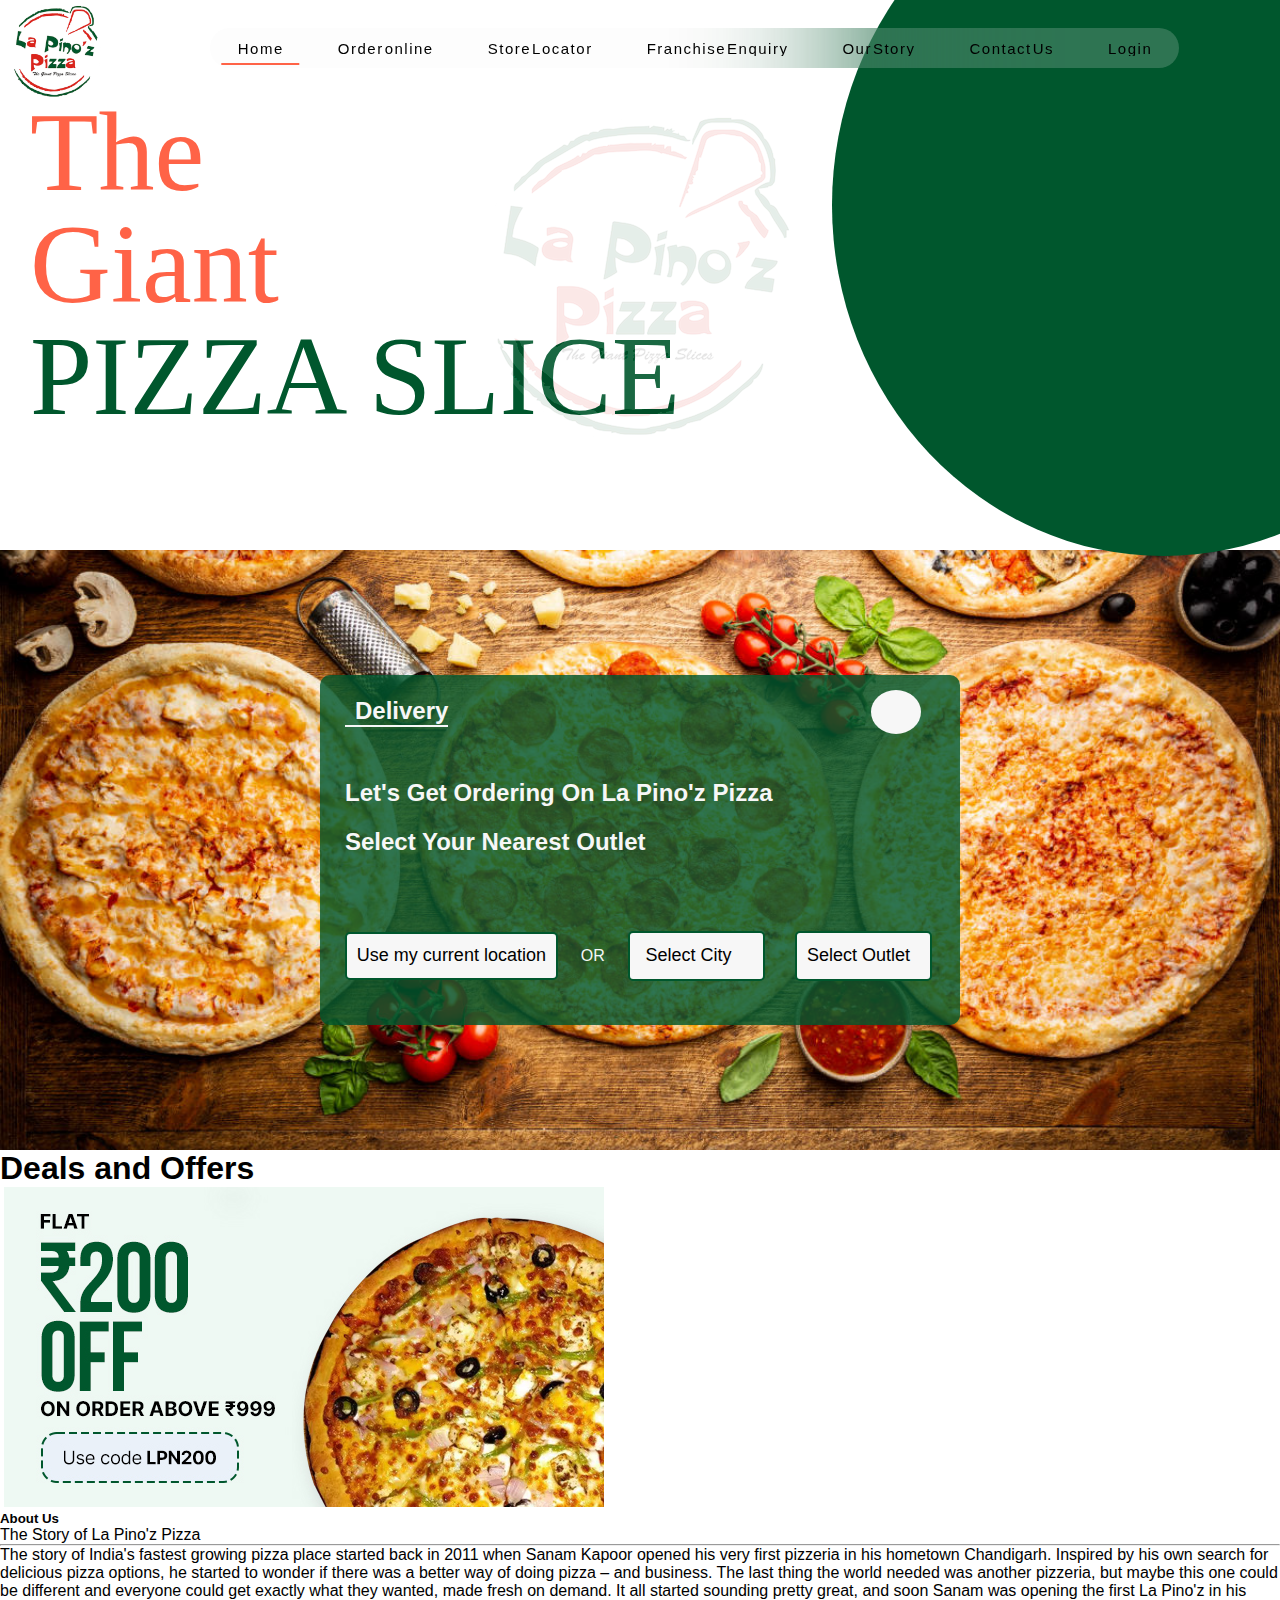
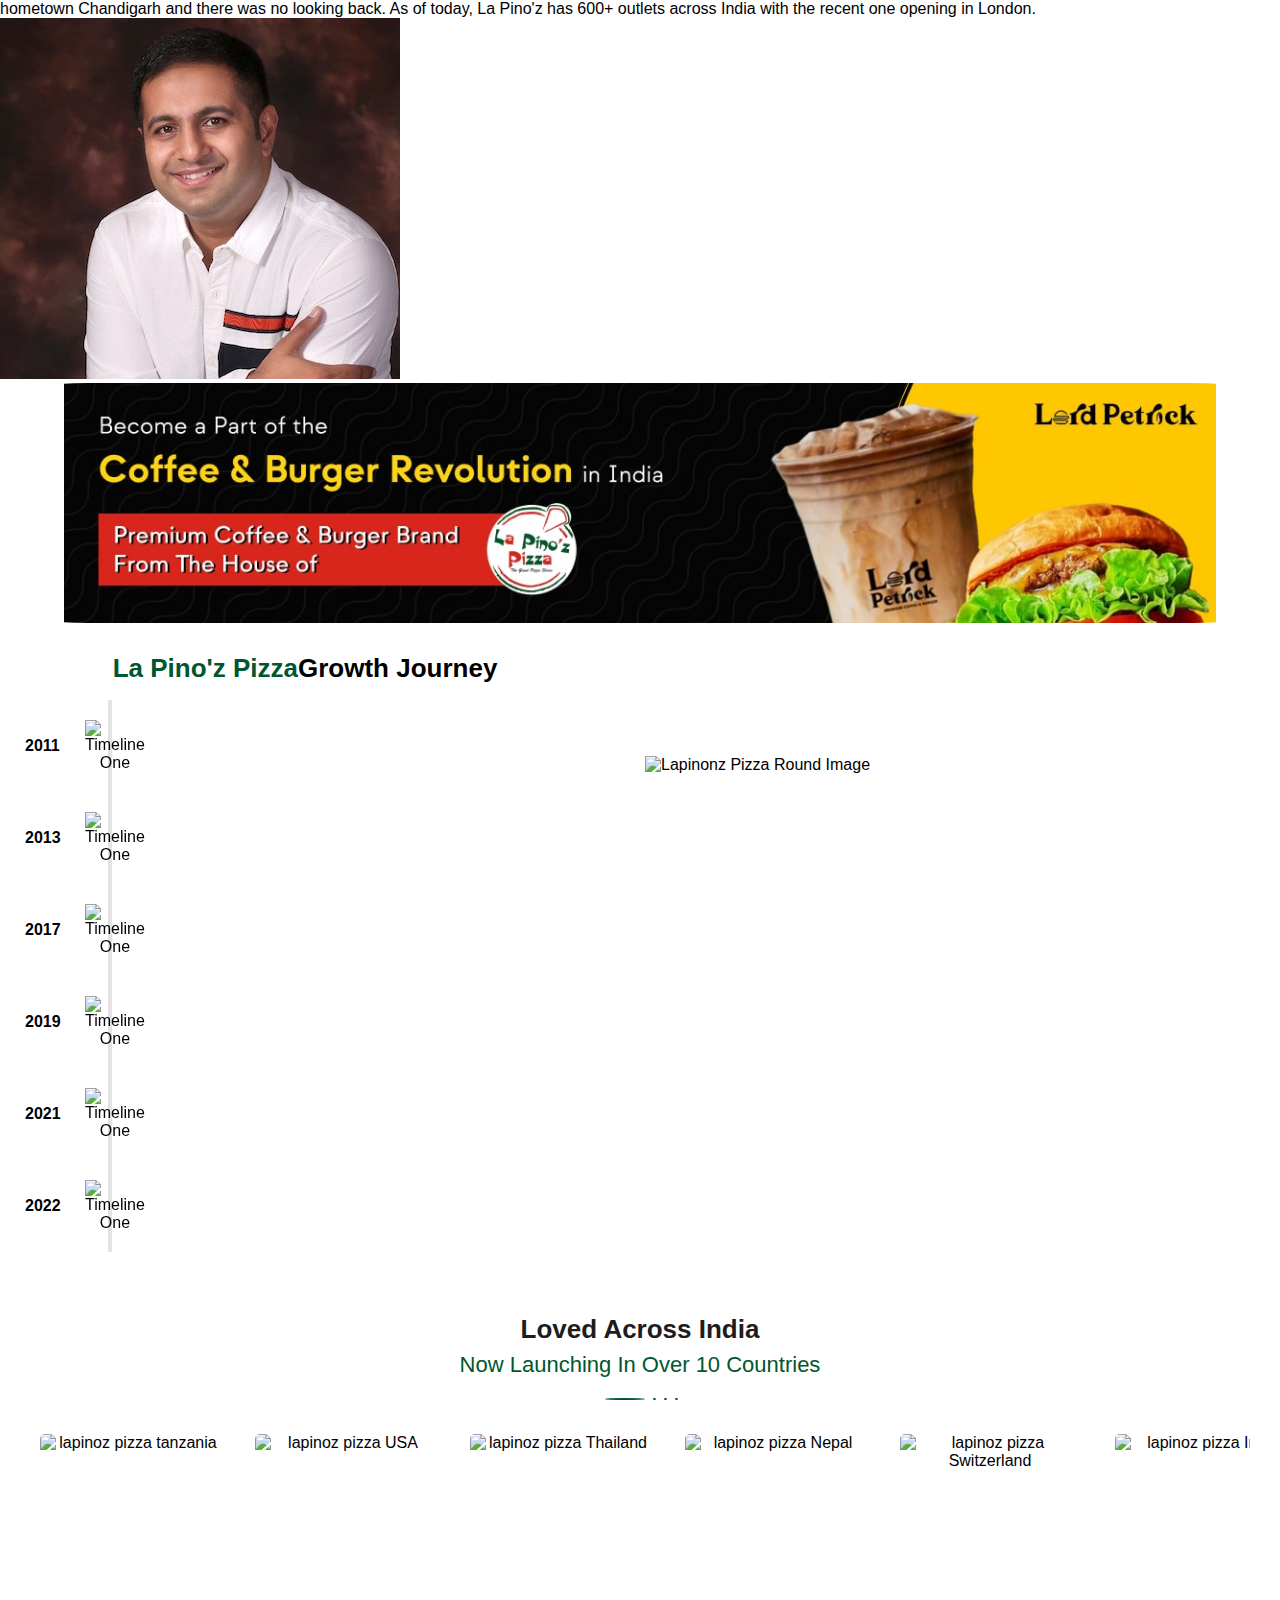
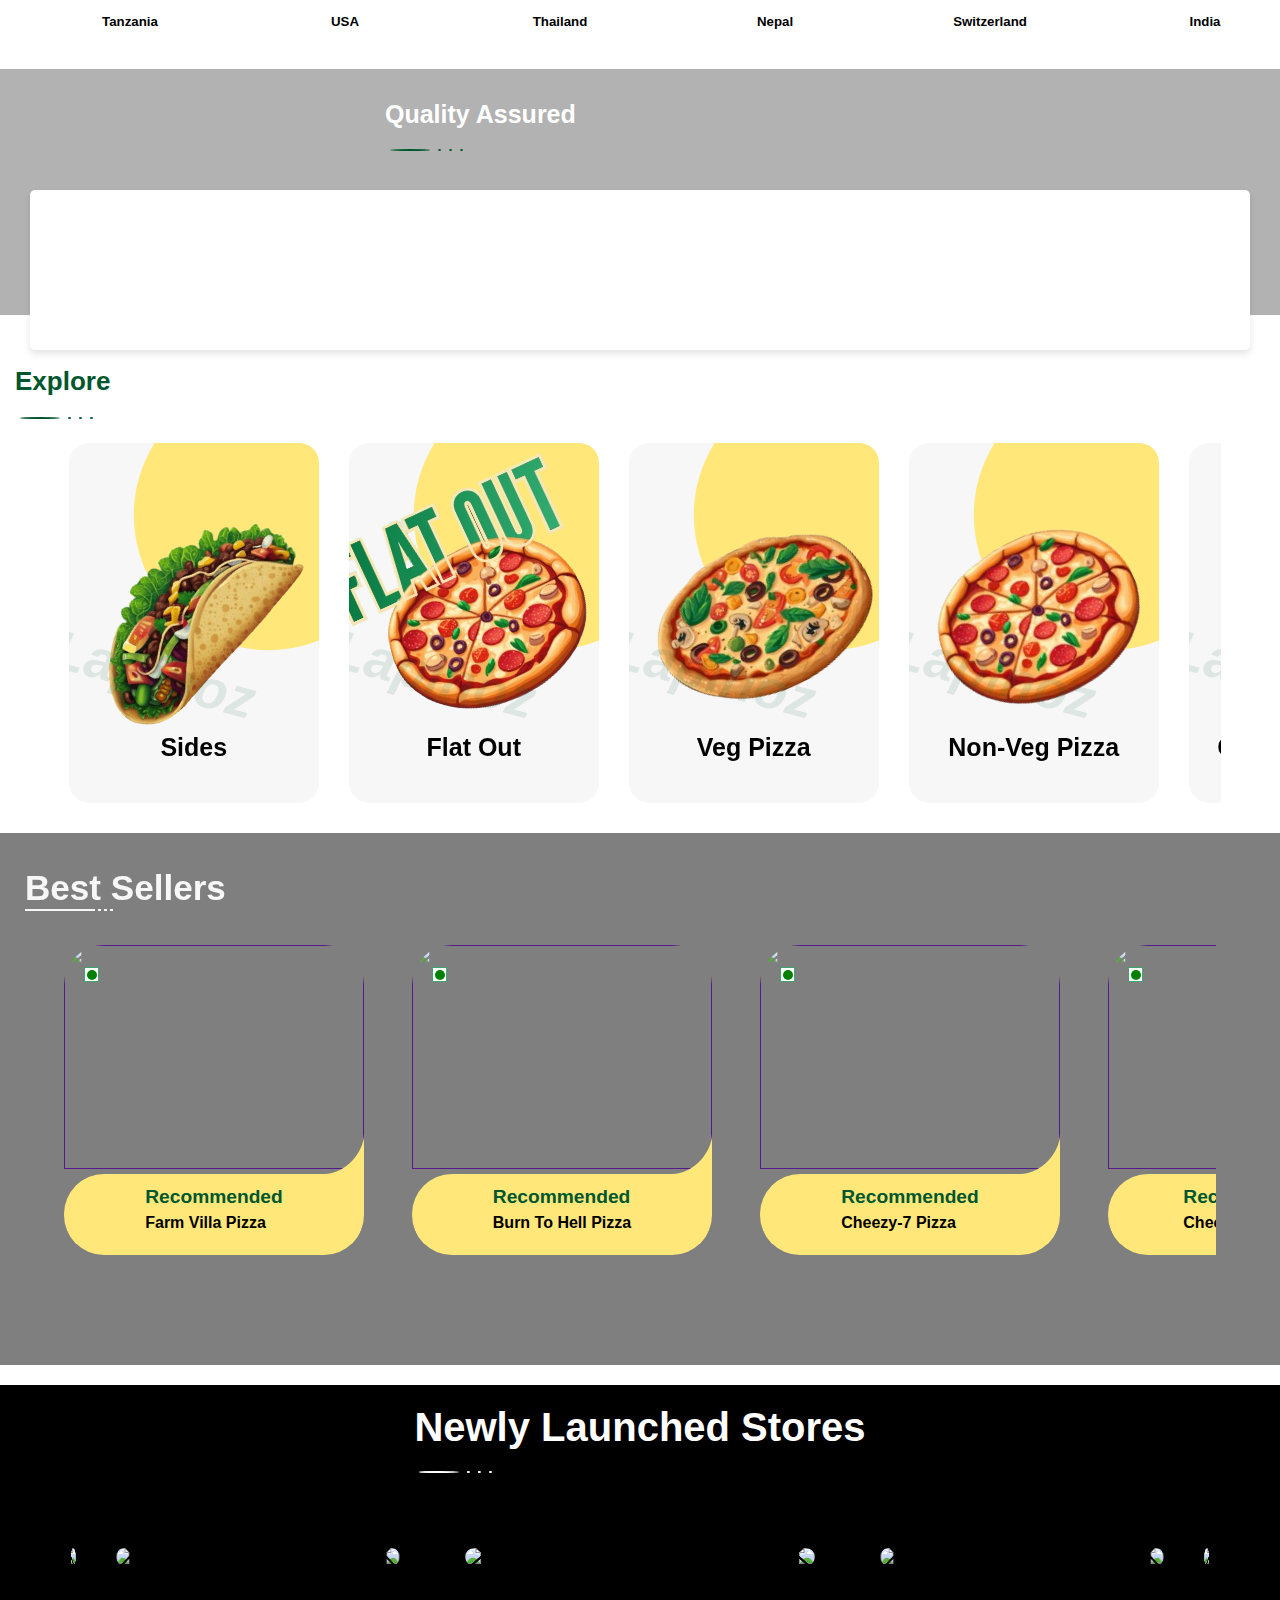
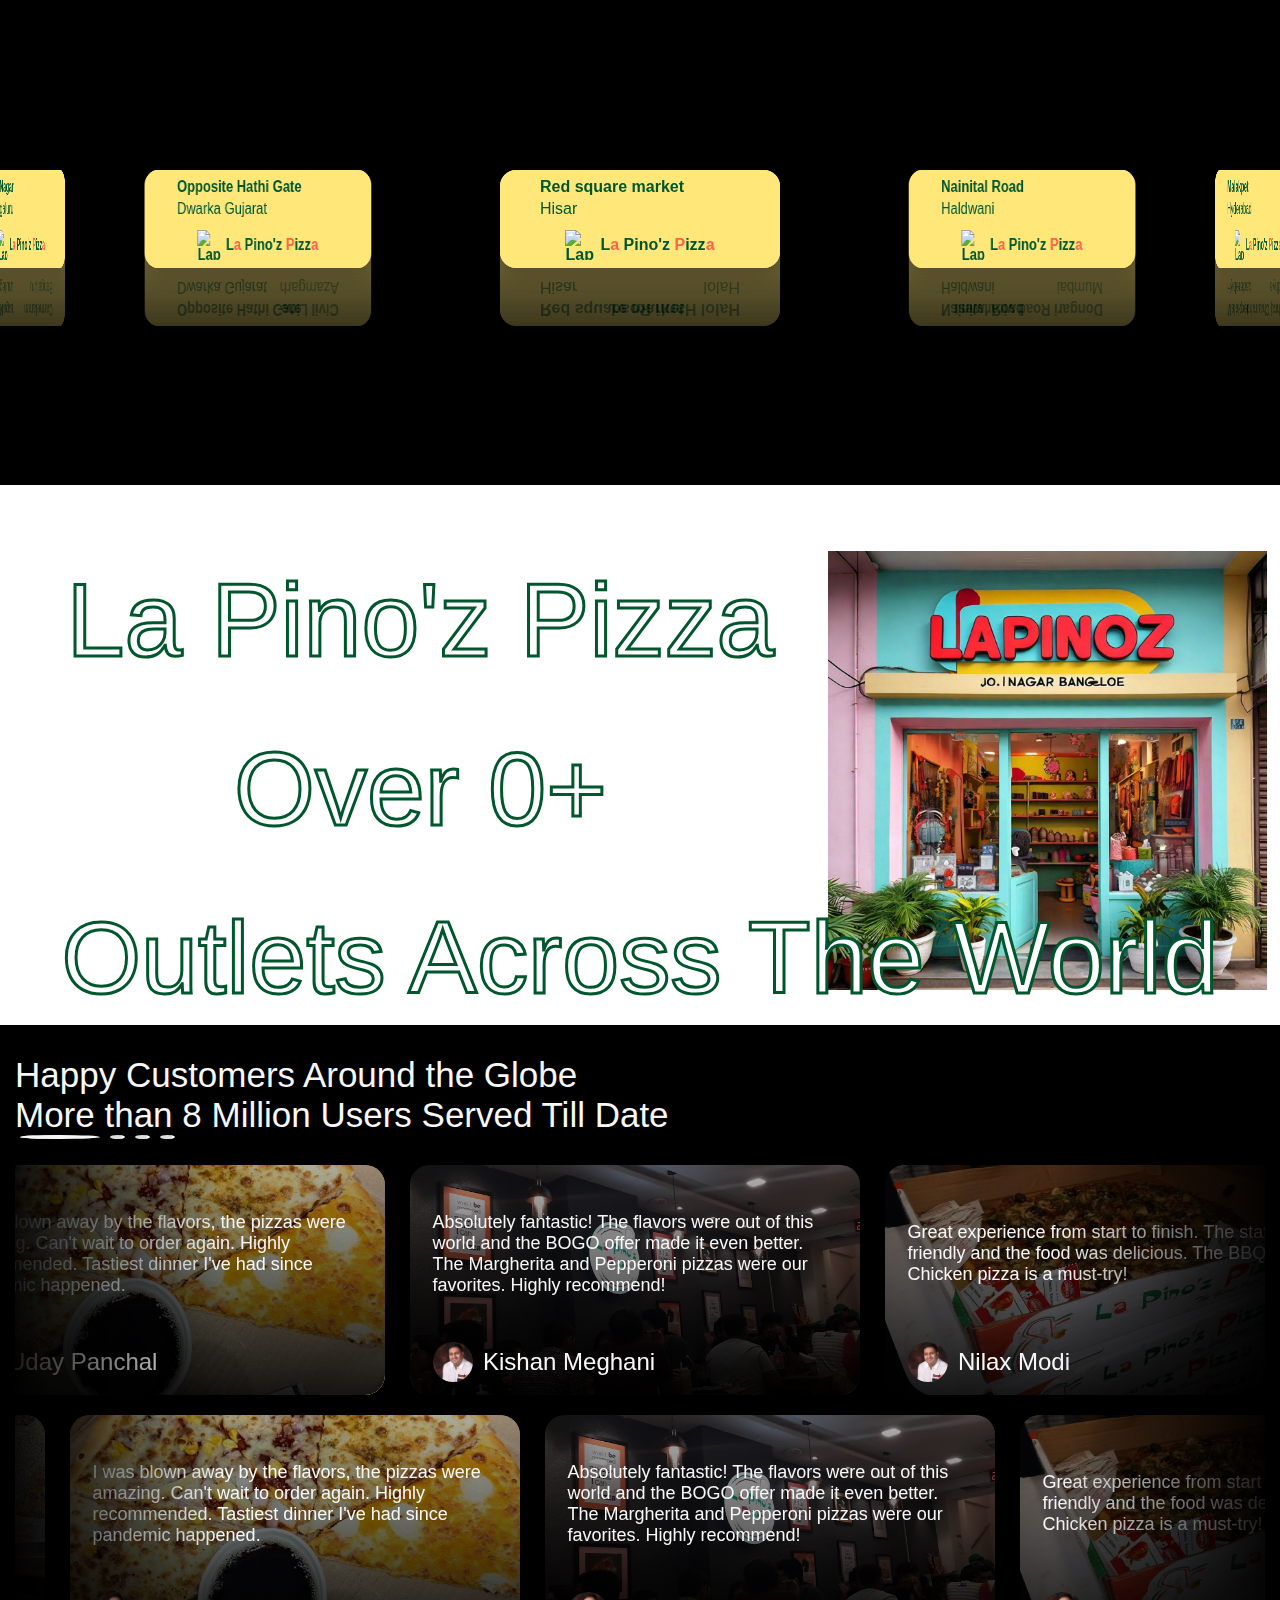
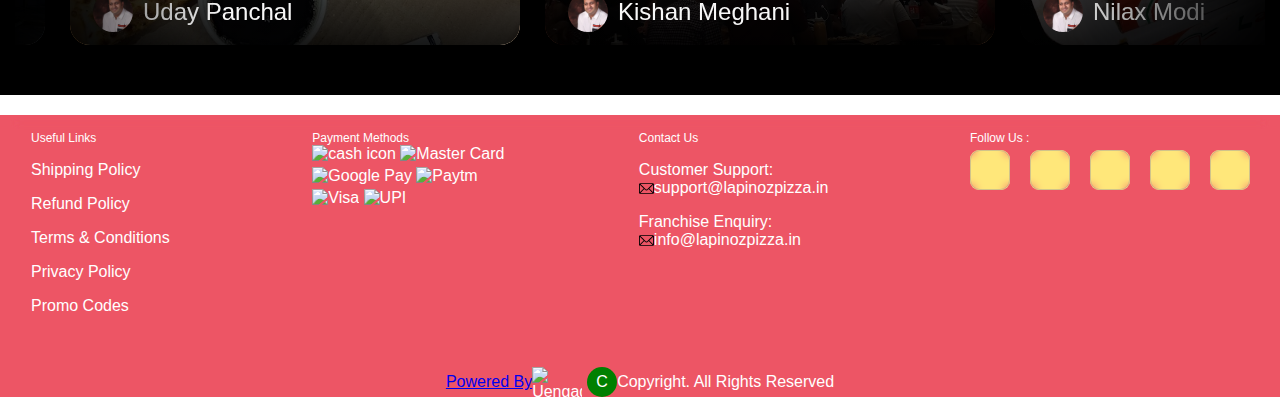
==== commit c3073f80: "remove duplicate styles" ====
--- a/index.html
+++ b/index.html
@@ -4,8 +4,7 @@
 <head>
     <meta charset="UTF-8">
     <meta name="viewport" content="width=device-width, initial-scale=1.0">
-    <title>Lapinoz Pizza</title>
-
+    <title>Document</title>
 
     <link rel="stylesheet" type="text/css"
         href="https://cdnjs.cloudflare.com/ajax/libs/slick-carousel/1.8.1/slick.min.css" />
@@ -17,2891 +16,2024 @@
         crossorigin="anonymous" referrerpolicy="no-referrer" />
     <link href="https://cdn.jsdelivr.net/npm/remixicon@4.2.0/fonts/remixicon.css" rel="stylesheet" />
     <link rel="stylesheet" href="./style.css">
-
     <link href="https://fonts.googleapis.com/css2?family=Irish+Grover&display=swap" rel="stylesheet">
-
-    <!-- Gsap -->
     <script src="https://cdnjs.cloudflare.com/ajax/libs/gsap/3.10.4/gsap.min.js"></script>
-    <!-- Scroll Trigger -->
-    <script src="https://cdnjs.cloudflare.com/ajax/libs/gsap/3.12.5/ScrollTrigger.min.js"
-        integrity="sha512-onMTRKJBKz8M1TnqqDuGBlowlH0ohFzMXYRNebz+yOcc5TQr/zAKsthzhuv0hiyUKEiQEQXEynnXCvNTOk50dg=="
-        crossorigin="anonymous" referrerpolicy="no-referrer"></script>
-    <link rel="stylesheet" href="https://cdn.jsdelivr.net/npm/locomotive-scroll@3.5.4/dist/locomotive-scroll.css">
-    <link rel="stylesheet" href="styles.css">
-    <link rel="stylesheet" href="./boxLoader.css">
-    <link rel="stylesheet" href="./loader2.css">
+    <script src="https://maps.googleapis.com/maps/api/js?key=AIzaSyDhZGOUhnHTM_W5YHmBKkZ5Gu5u6cZDhfw&callback=initMap" async defer></script>
 </head>
 
 <body>
-    <div class="scroll-container">
-        <img src="./Media/Cursor.png" alt="Custom Cursor" class="custom-cursor" id="customCursor">
-        <style>
-            .wholeLoader {
-                height: 100vh;
-                width: 100vw;
-                overflow: hidden;
-                background: #000;
-            }
-
-            .loader1wrapper {
-                position: absolute;
-                top: 50%;
-                left: 50%;
-                z-index: 2;
-                perspective: 500px;
-                opacity: 1;
-                transition: opacity 1s ease-in-out;
-            }
-
-            .loader2 {
-                opacity: 1;
-                transition: opacity 1s ease-in-out;
-            }
-
-            .loader1wrapper i {
-                display: block;
-                position: absolute;
-                width: 8px;
-                height: 8px;
-                border-radius: 8px;
-                opacity: 0;
-                background: #00572D;
-                box-shadow: 0px 0px 10px rgb(14, 153, 39);
-                animation-name: spin;
-                animation-duration: 3s;
-                animation-iteration-count: infinite;
-                animation-timing-function: ease-in-out;
-            }
-
-            @keyframes spin {
-                from {
-                    opacity: 0.0;
-                }
-
-                to {
-                    opacity: 0.6;
-                    transform: translate3d(-4px, -4px, 570px);
-                }
-            }
-
-            .loader1wrapper i:nth-child(1) {
-                transform: rotate(12deg) translate3d(80px, 0, 0);
-                animation-delay: 0.1s;
-            }
-
-            .loader1wrapper i:nth-child(2) {
-                transform: rotate(24deg) translate3d(80px, 0, 0);
-                animation-delay: 0.2s;
-            }
-
-            .loader1wrapper i:nth-child(3) {
-                transform: rotate(36deg) translate3d(80px, 0, 0);
-                animation-delay: 0.3s;
-            }
-
-            .loader1wrapper i:nth-child(4) {
-                transform: rotate(48deg) translate3d(80px, 0, 0);
-                animation-delay: 0.4s;
-            }
-
-            .loader1wrapper i:nth-child(5) {
-                transform: rotate(60deg) translate3d(80px, 0, 0);
-                animation-delay: 0.5s;
-            }
-
-            .loader1wrapper i:nth-child(6) {
-                transform: rotate(72deg) translate3d(80px, 0, 0);
-                animation-delay: 0.6s;
-            }
-
-            .loader1wrapper i:nth-child(7) {
-                transform: rotate(84deg) translate3d(80px, 0, 0);
-                animation-delay: 0.7s;
-            }
-
-            .loader1wrapper i:nth-child(8) {
-                transform: rotate(96deg) translate3d(80px, 0, 0);
-                animation-delay: 0.8s;
-            }
-
-            .loader1wrapper i:nth-child(9) {
-                transform: rotate(108deg) translate3d(80px, 0, 0);
-                animation-delay: 0.9s;
-            }
-
-            .loader1wrapper i:nth-child(10) {
-                transform: rotate(120deg) translate3d(80px, 0, 0);
-                animation-delay: 1.0s;
-            }
-
-            .loader1wrapper i:nth-child(11) {
-                transform: rotate(132deg) translate3d(80px, 0, 0);
-                animation-delay: 1.1s;
-            }
-
-            .loader1wrapper i:nth-child(12) {
-                transform: rotate(144deg) translate3d(80px, 0, 0);
-                animation-delay: 1.2s;
-            }
-
-            .loader1wrapper i:nth-child(13) {
-                transform: rotate(156deg) translate3d(80px, 0, 0);
-                animation-delay: 1.3s;
-            }
-
-            .loader1wrapper i:nth-child(14) {
-                transform: rotate(168deg) translate3d(80px, 0, 0);
-                animation-delay: 1.4s;
-            }
-
-            .loader1wrapper i:nth-child(15) {
-                transform: rotate(180deg) translate3d(80px, 0, 0);
-                animation-delay: 1.5s;
-            }
-
-            .loader1wrapper i:nth-child(16) {
-                transform: rotate(192deg) translate3d(80px, 0, 0);
-                animation-delay: 1.6s;
-            }
-
-            .loader1wrapper i:nth-child(17) {
-                transform: rotate(204deg) translate3d(80px, 0, 0);
-                animation-delay: 1.7s;
-            }
-
-            .loader1wrapper i:nth-child(18) {
-                transform: rotate(216deg) translate3d(80px, 0, 0);
-                animation-delay: 1.8s;
-            }
-
-            .loader1wrapper i:nth-child(19) {
-                transform: rotate(228deg) translate3d(80px, 0, 0);
-                animation-delay: 1.9s;
-            }
-
-            .loader1wrapper i:nth-child(20) {
-                transform: rotate(240deg) translate3d(80px, 0, 0);
-                animation-delay: 2.0s;
-            }
-
-            .loader1wrapper i:nth-child(21) {
-                transform: rotate(252deg) translate3d(80px, 0, 0);
-                animation-delay: 2.1s;
-            }
-
-            .loader1wrapper i:nth-child(22) {
-                transform: rotate(264deg) translate3d(80px, 0, 0);
-                animation-delay: 2.2s;
-            }
-
-            .loader1wrapper i:nth-child(23) {
-                transform: rotate(276deg) translate3d(80px, 0, 0);
-                animation-delay: 2.3s;
-            }
-
-            .loader1wrapper i:nth-child(24) {
-                transform: rotate(288deg) translate3d(80px, 0, 0);
-                animation-delay: 2.4s;
-            }
-
-            .loader1wrapper i:nth-child(25) {
-                transform: rotate(300deg) translate3d(80px, 0, 0);
-                animation-delay: 2.5s;
-            }
-
-            .loader1wrapper i:nth-child(26) {
-                transform: rotate(312deg) translate3d(80px, 0, 0);
-                animation-delay: 2.6s;
-            }
-
-            .loader1wrapper i:nth-child(27) {
-                transform: rotate(324deg) translate3d(80px, 0, 0);
-                animation-delay: 2.7s;
-            }
-
-            .loader1wrapper i:nth-child(28) {
-                transform: rotate(336deg) translate3d(80px, 0, 0);
-                animation-delay: 2.8s;
-            }
-
-            .loader1wrapper i:nth-child(29) {
-                transform: rotate(348deg) translate3d(80px, 0, 0);
-                animation-delay: 2.9s;
-            }
-
-            .loader1wrapper i:nth-child(30) {
-                transform: rotate(360deg) translate3d(80px, 0, 0);
-                animation-delay: 3.0s;
-            }
-
-            .notification {
-                background: #25D366;
-                border-radius: 20px;
-                box-shadow: 0 4px 6px rgba(0, 0, 0, 0.1);
-                display: flex;
-                align-items: center;
-                padding: 15px;
-                width: 300px;
-                max-width: 100%;
-                position: fixed;
-                top: 20px;
-                left: 10%;
-                opacity: 0;
-                /* transform: translateX(-50%); */
-                animation: in-out 3s forwards;
-                animation-delay: 3s;
-                font-family: 'Arial', sans-serif;
-            }
-
-            @keyframes in-out {
-                0% {
-                    transform: scale(0);
-                    opacity: 0;
-                }
-
-                10% {
-                    transform: scale(1.1);
-                    opacity: 1;
-                }
-
-                25% {
-                    transform: scale(1);
-                }
-
-                75% {
-                    transform: scale(1);
-                    opacity: 1;
-                }
-
-                100% {
-                    transform: scale(1);
-                    opacity: 0;
-                }
-            }
-
-            .notification .icon {
-                position: relative;
-                font-size: 24px;
-                color: #000;
-                margin-right: 10px;
-            }
-
-            .notification .message {
-                flex: 1;
-                color: #000;
-                font-size: 16px;
-            }
-        </style>
-
-        <div class="wholeLoader">
-
-            <div class="notification">
-                <i class="fas fa-user icon"></i>
-                <div class="message">You have a new message!</div>
-            </div>
-            <!-- Loader 1 -->
-            <div class="loader1wrapper">
-                <i></i>
-                <i></i>
-                <i></i>
-                <i></i>
-                <i></i>
-                <i></i>
-                <i></i>
-                <i></i>
-                <i></i>
-                <i></i>
-                <i></i>
-                <i></i>
-                <i></i>
-                <i></i>
-                <i></i>
-                <i></i>
-                <i></i>
-                <i></i>
-                <i></i>
-                <i></i>
-                <i></i>
-                <i></i>
-                <i></i>
-                <i></i>
-                <i></i>
-                <i></i>
-                <i></i>
-                <i></i>
-                <i></i>
-                <i></i>
-            </div>
-            <!-- <div class="loader2">
-                <div class="BoxContainer">
-                    <div class="📦"></div>
-                    <div class="📦"></div>
-                    <div class="📦"></div>
-                    <div class="📦"></div>
-                    <div class="📦"></div>
-                </div>
-            </div> -->
-
-            <!-- loader 3 -->
-            <div class="loader3container">
-
-                <div class="container">
-                    <div class="message-box me" style="--d: 0s">
-                        Hi There!
-                        <div class="triangle right"></div>
-                    </div>
-                    <div class="message-box you" style="--d: 1.5s">
-                        Hello!
-                        <div class="triangle left"></div>
-                    </div>
-                    <div class="message-box me" style="--d: 3s">
-                        Pizza Today? 🍕
-                        <div class="triangle right"></div>
-                    </div>
-                    <div class="message-box you" style="--d: 4.5s">
-                        Why not..!!! <br>
-                        Lets Goooooo...!!!!
-                        <div class="triangle left"></div>
-                    </div>
-                </div>
-            </div>
-        </div>
-        <script>
-            // gsap.timeline()
-            //     .to(".loader1wrapper, .loader2", {
-            //         duration: 10, // Increased duration for fade-out
-            //         opacity: 0,
-            //         ease: "power2.inOut"
-            //     })
-            //     .set(".loader1wrapper, .loader2", { display: "none" }) // Ensure they are not visible
-            //     .to(".loader3container", {
-            //         duration: 1,
-            //         opacity: 1,
-            //         display: "flex",
-            //         delay: 0, // Delay for loader3 to appear after loader1 and 2 fade out
-            //         ease: "power2.inOut"
-            //     })
-            //     .to(".message-box", {
-            //         duration: 0.5,
-            //         opacity: 1,
-            //         stagger: 1.5,
-            //         delay: 5.5, // Adjusted delay to match the total time before messages appear
-            //         ease: "power2.inOut"
-            //     });
-
-        </script>
-
-        <style>
-            .custom-cursor {
-                position: absolute;
-                width: 20px;
-                height: 20px;
-                pointer-events: none;
-                z-index: 99999;
-                transform: translate(-50%, -50%);
-                transition: transform 0.1s ease-in-out;
-                display: none;
-
-                @media (min-width:769px) {
-                    display: block;
-                }
-            }
-        </style>
-        <div id="main">
-            <!-- Hero section -->
-            <section class="hero-section" data-scroll-section data-scroll>
-                <img class="green_bg" src="./Media/Ellipse 1Hero_BG.svg" alt="">
-                <div class="nav__container">
-                    <img class="logo" src="./Media/lapinoz_logo.png" alt="">
-                    <div class="nav_elements">
-                        <nav>
-                            <ul>
-                                <li><a class="active" href="#">Home</a></li>
-                                <li><a href="#">Order online</a></li>
-                                <li><a href="#"> Store Locator</a></li>
-                                <li><a href="#">Franchise Enquiry</a></li>
-                                <li><a href="#">Our Story</a></li>
-                                <li><a href="#">Contact Us</a></li>
-                                <li><a href="#">Login</a></li>
-                            </ul>
-                        </nav>
-                        <button class="close"><span class="bar"></span></button>
-
-                    </div>
-
-                </div>
-
-                <div class="hero__content">
-                    <div class="hero__content_left" data-scroll data-scroll-speed="-1" data-scroll-speed-mobile>
-                        <div class="text">
-                            The <br> Giant <br>
-                            <span> PIZZA SLICE</span>
-                        </div>
-                    </div>
-                    <div class="hero__content_right">
-                        <div class="hero_img_container">
-                            <img class="hero_img" src="./Media/—Pngtree—italian pizza slice cheese sausage_13137251.png"
-                                alt="">
-                        </div>
-                    </div>
-                </div>
-
-                <div class="outside">
-                    <div class="inside">
-                        <img class="logo" src="./Media/lapinoz_logo.png" alt="">
-
-                        <ul class="menu">
+    
+        <!-- <div class="img">
+            <img src="./Media/lapinoz-logo.png" alt="">
+        </div> -->
+        <!-- <nav>
+            <ul>
+                <li><a class="active cube" href="#"><i class="fa-solid fa-people-carry-box"></i>Home</a></li>
+                <li><a href="#" class="cube"><i class="ri-order-play-line"></i> Order online</a></li>
+                <li><a href="#" class="cube"><i class="ri-map-pin-line"></i> Store Locator</a></li>
+                <li><a href="#" class="cube"><i class="ri-customer-service-line"></i> Franchise Enquiry</a></li>
+                <li><a href="#" class="cube"><i class="ri-hourglass-2-line"></i> Our Story</a></li>
+                <li><a href="#" class="cube"><i class="ri-contacts-line"></i> Contact Us</a></li>
+            </ul>
+        </nav> -->
+
+        <!-- <style>
+
+nav {
+    perspective: 1000px; /* Add perspective to the parent element */
+}
+
+ul {
+    list-style: none;
+    padding: 0;
+    display: flex;
+    gap: 1rem;
+}
+
+li {
+    position: relative;
+    width: 120px;
+    height: 40px;
+    transform-style: preserve-3d;
+    /* transform: rotateX(0deg) rotateY(0deg); */
+    transition: transform 0.3s ease-in-out;
+}
+
+li a {
+     display: flex;
+    align-items: center;
+    justify-content: center;
+    width: 100%;
+    height: 100%;
+    color: black;
+    text-decoration: none;
+    background: #f0f0f0;
+    border: 1px solid #ddd;
+    backface-visibility: hidden; /* Hides the back face of the element */
+    transform-style: preserve-3d; /* Ensure the a element preserves 3D transformation */
+    /* position: relative; Needed for absolute positioning of pseudo-elements */
+}
+
+li a i {
+    margin-right: 0.5rem;
+}
+
+li::before, li::after {
+    content: '';
+    position: absolute;
+    width: 100%;
+    height: 100%;
+    top: 0;
+    left: 0;
+    background: #f0f0f0;
+    border: 1px solid #ddd;
+    backface-visibility: hidden; /* Hides the back face of the element */
+}
+
+li::before {
+    transform: rotateX(90deg) translateZ(-20px);
+}
+
+li::after {
+    transform: rotateX(-90deg) translateZ(-20px);
+}
+
+li:hover {
+    transform: rotateX(90deg);
+}
+
+li:hover::before, li:hover::after {
+    transform: rotateX(0deg) translateZ(0);
+    transition: transform 0.3s ease-in-out;
+}
+
+        </style> -->
+
+        <section class="hero-section" data-scroll-section data-scroll>
+            <img class="green_bg" src="./Media/Ellipse 1Hero_BG.svg" alt="">
+            <div class="nav__container">
+                <img class="logo" src="./Media/lapinoz_logo.png" alt="">
+                <div class="nav_elements">
+                    <nav>
+                        <ul class="navbar__button-list">
                             <li><a class="active" href="#">Home</a></li>
                             <li><a href="#">Order online</a></li>
                             <li><a href="#"> Store Locator</a></li>
                             <li><a href="#">Franchise Enquiry</a></li>
                             <li><a href="#">Our Story</a></li>
-                            <li class="hideformobile"><a href="#">Contact Us</a></li>
-                            <li class="hideformobile"><a href="#">Login</a></li>
-                            <div class="showformobile">
-                                <div>
-                                    <i class="ri-contacts-line"></i>
-                                </div>
-                                <div>
-                                    <i class="fa-solid fa-right-to-bracket"></i>
-                                </div>
-                            </div>
+                            <li><a href="#">Contact Us</a></li>
+                            <li><a href="#">Login</a></li>
                         </ul>
+                    </nav>
+                    <button class="close"><span class="bar"></span></button>
+
+                </div>
+
+            </div>
+
+            <div class="hero__content">
+                <div class="hero__content_left">
+                    <div class="text">
+                        The <br> Giant <br>
+                        <span> PIZZA SLICE</span>
                     </div>
                 </div>
-            </section>
+                <div class="hero__content_right">
+                    <div class="hero_img_container">
+                        <img class="hero_img" src="./Media/—Pngtree—italian pizza slice cheese sausage_13137251.png"
+                            alt="">
+                    </div>
+                </div>
+            </div>
+
+            <div class="outside">
+                <div class="inside">
+                    <img class="logo" src="./Media/lapinoz_logo.png" alt="">
+
+                    <ul class="menu">
+                        <li><a class="active" href="#">Home</a></li>
+                        <li><a href="#">Order online</a></li>
+                        <li><a href="#"> Store Locator</a></li>
+                        <li><a href="#">Franchise Enquiry</a></li>
+                        <li><a href="#">Our Story</a></li>
+                        <li class="hideformobile"><a href="#">Contact Us</a></li>
+                        <li class="hideformobile"><a href="#">Login</a></li>
+                        <div class="showformobile">
+                            <div>
+                                <i class="ri-contacts-line"></i>
+                            </div>
+                            <div>
+                                <i class="fa-solid fa-right-to-bracket"></i>
+                            </div>
+                        </div>
+                    </ul>
+                </div>
+            </div>
+        </section>
+
+        <script>
+            document.querySelectorAll('.navbar__button-list a').forEach(link => {
+                        let textContent = link.textContent.trim();
+                        let spans = textContent.split('').map((char, i) => `<span style="transition-delay: ${i * 0.05}s;">${char}</span>`).join('');
+                        link.innerHTML = `<div>${spans}</div>`;
+                    });
+        </script>
+        <style>
+        @media (max-width: 768px) {
+            .navbar__button-list {
+                padding-left: 20px;
+            }
+        }
+
+        .navbar__button-list  {
+            margin: 0.3em;
+            font-size: 15px;
+            display: inline-flex;
+            align-items: center;
+            font-weight: 500;
+        }
+
+       
+
+        .navbar__button-list a {
+            /* --background: #00572d; */
+            --text: black;
+            --font-size: 15px;
+            --duration: .44s;
+            --move-hover: -4px;
+            /* --shadow: 0 2px 8px -1px #00572da5;
+            --shadow-hover: 0 4px 20px -2px #00572da2; */
+            --font-shadow: var(--font-size);
+            /* background-color: #00572d; */
+            padding: 12px 20px;
+            font-family: 'Roboto';
+            font-weight: 500;
+            line-height: var(--font-size);
+            border-radius: 24px;
+            display: block;
+            outline: none;
+            appearance: none;
+            border: none;
+            margin: 5px 7px;
+            text-decoration: none;
+            font-size: var(--font-size);
+            letter-spacing: .5px;
+            background: var(--background);
+            color: var(--text);
+            box-shadow: var(--shadow);
+            transform: translateY(var(--y)) translateZ(0);
+            transition: transform var(--duration) ease, box-shadow var(--duration) ease;
+        }
+
+        .navbar__button-list a div {
+            display: flex;
+            overflow: hidden;
+            text-shadow: 0 var(--font-shadow) 0 var(--text);
+        }
+
+        .navbar__button-list a div span {
+            display: block;
+            backface-visibility: hidden;
+            padding: 0.5px;
+            font-style: normal;
+            transition: transform var(--duration) ease;
+            transform: translateY(var(--m)) translateZ(0);
+        }
+
+        .navbar__button-list a:hover {
+            --y: var(--move-hover);
+            --shadow: var(--shadow-hover);
+        }
+
+        .navbar__button-list a:hover span {
+            --m: calc(var(--font-size) * -1);
+        }
+
+        .navbar__button-list a.reverse {
+            --font-shadow: calc(var(--font-size) * -1);
+        }
+
+        .navbar__button-list a.reverse:hover span {
+            --m: calc(var(--font-size));
+        }
+
+        ul.navbar__button-list {
+            list-style: none;
+            padding: 0;
+            margin: 0;
+        } 
+
+
+    
+
+
+            .showformobile {
+                display: none;
+                width: 100%;
+                justify-content: space-around;
+                align-items: center;
+                height: 100%;
+            }
+
+            .showformobile>div {
+                color: #00572d;
+                background-color: #fff;
+                height: 25px;
+                width: 25px;
+                display: grid;
+                place-content: center;
+                border-radius: 5px;
+            }
+
+            .hero-section.show {
+                opacity: 1;
+            }
+
+            .hero-section {
+                position: relative;
+                height: fit-content;
+                width: 100%;
+                overflow-y: visible;
+                padding-bottom: 30px;
+                transform: translate(0px);
+
+                @media screen and (max-width: 1413px) {
+                    max-height: 100vh;
+                }
+
+            }
+
+            .hero-section::before {
+                content: "";
+                position: absolute;
+                top: 0;
+                left: 0;
+                right: 0;
+                bottom: 0;
+                background-image: url(./Media/lapinoz_logo.png);
+                background-repeat: no-repeat;
+                background-position: 50% 100px;
+                opacity: 0.1;
+                z-index: -1;
+            }
+
+            body::-webkit-scrollbar {
+                height: 0;
+                width: 0;
+                display: none;
+            }
+
+            nav {
+                z-index: 999;
+                position: relative;
+                border-radius: 30px 30px 30px 30px;
+                display: flex;
+                justify-content: center;
+                align-items: center;
+                /* background-color: #33333380; */
+                backdrop-filter: blur(90px);
+                background-color: #f7f7f730;
+                color: white;
+                height: 40px;
+            }
+
+            .nav__container {
+                display: flex;
+                align-items: center;
+                width: 100%;
+                height: 6rem;
+                justify-content: space-around;
+            }
+
+            nav a {
+                color: #000;
+                text-decoration: none;
+                padding: 5px 10px;
+                cursor: pointer;
+                position: relative;
+            }
+
+            nav ul {
+                width: 100%;
+                margin: 0;
+                padding: 0;
+                list-style: none;
+                display: flex;
+                justify-content: space-between;
+                align-items: center;
+            }
+
+            nav ul li {
+                display: flex;
+                justify-self: center;
+                align-items: center;
+            }
+
+            .active {
+                position: relative;
+                color: #ff6347;
+                transition: color 0.5s ease-in-out;
+            }
+
+            nav a::after {
+                content: "";
+                position: absolute;
+                bottom: 3px;
+                left: 50%;
+                transform: translateX(-50%);
+                height: 2px;
+                width: 0%;
+                background-color: #ff6347;
+                transition: width 0.5s ease;
+            }
+
+            .opacity50 {
+                opacity: 50%;
+            }
+
+            nav a.active::after {
+                width: 90%;
+            }
+
+
+            .nav_elements {
+                width: 90%;
+                flex-shrink: 0;
+                display: flex;
+                align-items: center;
+                justify-content: center;
+                max-width: 1200px;
+                margin: 0 5px;
+            }
+
+            .logo {
+                max-width: 100px;
+                width: 15%;
+                margin-top: 5px;
+                height: auto;
+                object-fit: contain;
+            }
+
+            .login_btn>p {
+                color: #00572D;
+                background-color: #FFE77A;
+                padding: 12px 30px;
+                border-radius: 14px;
+                font-weight: 300;
+            }
+
+            .green_bg {
+                position: absolute;
+                top: 0;
+                right: 0;
+                z-index: -10;
+                width: 35%;
+                object-fit: contain;
+            }
+
+            .hero__content {
+                width: 100%;
+                height: calc(100% - 60px);
+                display: flex;
+                justify-content: center;
+                overflow: visible;
+                position: relative;
+            }
+
+            .hero__content_left {
+                position: relative;
+                flex-grow: 0;
+                width: 50%;
+                height: 100%;
+                padding-left: 30px;
+                overflow: visible;
+                text-align: left;
+            }
+
+            .text {
+                color: #ff6347;
+                position: relative;
+                height: 100%;
+                width: 100%;
+                white-space: nowrap;
+                overflow: visible;
+                font-size: 7rem;
+                font-weight: normal;
+                line-height: 1;
+                mix-blend-mode: color-burn;
+                font-family: 'Irish Grover';
+            }
+
+            .text>span {
+                font-family: 'Irish Grover';
+
+                color: #00572D;
+                mix-blend-mode: initial;
+            }
+
+            .hero__content_right {
+                position: relative;
+                width: 50%;
+                height: 100%;
+                overflow: visible;
+                display: flex;
+                justify-content: center;
+                align-items: center;
+                /* Added to center content vertically */
+            }
+
+            .hero_img_container {
+                top: -7%;
+                right: 15%;
+                position: absolute;
+                height: 90%;
+                width: 75%;
+                display: flex;
+                justify-content: center;
+                align-items: center;
+                border-radius: 50%;
+                z-index: 1;
+                animation: upDown 5s infinite ease-in-out;
+            }
+
+            .hero_img {
+                position: relative;
+                object-fit: contain;
+                width: 90%;
+                z-index: 1;
+                transition: transform 0.1s ease-out;
+                /* height: 100%; */
+                /* Ensuring the image scales correctly */
+            }
+
+
+            /* Burger Menu */
+            .close {
+                display: none;
+                position: absolute;
+                top: 0;
+                right: 0;
+                background-color: #ffe77a;
+                border: 0;
+                padding: 20px;
+                z-index: 10;
+                border-radius: 20px;
+            }
+
+            /* Icon */
+            .bar {
+                position: relative;
+            }
+
+            .bar:before,
+            .bar:after {
+                content: "";
+                position: absolute;
+            }
+
+            .bar:before,
+            .bar:after,
+            .bar {
+                width: 24px;
+                height: 3px;
+                background: black;
+                margin: 3px 0;
+                display: block;
+            }
+
+            .bar:before {
+                bottom: 100%;
+            }
+
+            .bar:after {
+                top: 100%;
+            }
+
+            .bar.active:after {
+                top: 0;
+            }
+
+            .bar.active:before {
+                bottom: -200%;
+            }
+
+            .bar.active {
+                background-color: transparent;
+            }
+
+            .bar,
+            .bar:before,
+            .bar:after {
+                transition: all .25s linear !important;
+            }
+
+            .bar.active:before,
+            .bar.active:after {
+                transition-delay: .15s !important;
+            }
+
+            .bar.active:before {
+                transform: rotate(45deg);
+            }
+
+            .bar.active:after {
+                transform: rotate(-45deg);
+            }
+
+            .outside {
+                z-index: 999;
+                position: absolute;
+                top: 10px;
+                left: 10px;
+                width: 20%;
+                border-radius: 10px;
+                min-width: 200px;
+                max-width: 250px;
+                height: 95vh;
+                transform: translateX(-101%);
+                transition: all .5s cubic-bezier(0, 0.05, 0, 1.3);
+                overflow: hidden;
+            }
+
+            .in {
+                transform: translateX(0);
+            }
+
+            .inside {
+                position: absolute;
+                top: 0;
+                bottom: 0;
+                margin: auto;
+                display: none;
+                width: 100%;
+                height: 100%;
+                background: #ffe77a;
+                border-right: 1px solid rgba(255, 255, 255, 0.2);
+                border-radius: 0 100% 100% 0;
+                transition: all .25s cubic-bezier(1, 0.05, 1, 1.5);
+                transition-delay: .5s;
+
+            }
+
+            .in .inside {
+                border-radius: 0;
+                transition-delay: 0s;
+
+            }
+
+            /* material animation */
+            .inside:before {
+                content: "";
+                width: 2100px;
+                height: 2100px;
+                display: block;
+                background-color: #00572d;
+                position: absolute;
+                top: -50%;
+                left: -100%;
+                z-index: -1;
+                transition: all .75s linear;
+                transition-delay: .15s;
+                transform: scale(0);
+                transform-origin: top right;
+                border-radius: 1000px;
+            }
+
+            .outside.in .inside:before {
+                transform: scale(1);
+
+            }
+
+            /* Menu */
+            ul.menu {
+                display: flex;
+                flex-direction: column;
+                gap: 5px;
+                list-style: none;
+                margin: 0;
+                padding: 0;
+                line-height: 0.5;
+            }
+
+            .menu li {
+                background: #ffffff;
+                border-radius: 5px 0px 0px 5px;
+                opacity: 0;
+                padding: 12px 22px;
+                border-bottom: 1px solid rgba(255, 255, 255, .5);
+                transition: all .25s linear;
+            }
+
+            .menu li a {
+                text-decoration: none;
+                color: #00572d;
+            }
+
+            .in .menu li {
+                transform: translateX(0%);
+                opacity: 1;
+            }
+
+            .in .menu li:nth-child(1) {
+                transition-delay: 1s;
+            }
+
+            .in .menu li:nth-child(2) {
+                transition-delay: 1.15s;
+            }
+
+            .in .menu li:nth-child(3) {
+                transition-delay: 1.25s;
+            }
+
+            .in .menu li:nth-child(4) {
+                transition-delay: 1.35s;
+            }
+
+            .in .menu li:nth-child(5) {
+                transition-delay: 1.45s;
+            }
+
+            .in .menu li:nth-child(6) {
+                transition-delay: 1.55s;
+            }
+
+            .in .menu li:nth-child(7) {
+                transition-delay: 1.65s;
+            }
+
+            .inside>.logo {
+                max-width: 100px;
+                width: 15%;
+                margin-top: 5px;
+                height: auto;
+                object-fit: contain;
+            }
+
+            @media (min-width:1440px) {
+                .hero__content {
+                    height: calc(100vh - 200px);
+
+                }
+
+                nav {
+                    width: 100%;
+                }
+
+                .text {
+                    font-size: 11rem;
+                }
+
+                .hero_img_container {
+                    height: 100%;
+                    width: 95%;
+                    right: 5%;
+                }
+            }
+
+            @media (max-width:950px) {
+                .hero_img_container {
+                    top: -20%;
+                }
+
+                nav {
+                    display: none;
+                }
+
+                .inside {
+                    display: block;
+                }
+
+                .close {
+                    display: block;
+                }
+
+                .nav__container {
+                    justify-content: start;
+                }
+            }
+
+            @media only screen and (max-width: 446px) {
+                .outside {
+                    height: 30vh;
+                }
+
+                .close {
+                    padding: 15px;
+                }
+
+                .showformobile {
+                    display: flex;
+                }
+
+                .hideformobile {
+                    display: none;
+                }
+
+                .inside:before {
+                    width: 1200px;
+                    height: 1200px;
+                    transform-origin: center;
+                    top: -10%;
+                }
+            }
+
+            @media only screen and (min-width: 446px) and (max-width: 600px) {
+                .outside {
+                    height: 70vh;
+                }
+
+                .inside:before {
+                    width: 1200px;
+                    height: 1200px;
+                    transform-origin: center;
+                }
+            }
+
+            @media only screen and (max-width: 331px) {
+                .text {
+                    font-size: 2.5rem;
+                }
+
+
+                .hero__content {
+                    height: 30vh;
+                }
+            }
+
+            @media only screen and (min-width: 331px) and (max-width: 431px) {
+                .text {
+                    font-size: 3.3rem;
+                }
+
+                .hero__content {
+                    height: 25vh;
+                }
+            }
+
+            @media only screen and (min-width: 431px) and (max-width: 518px) {
+                .text {
+                    font-size: 4rem;
+                }
+
+                .hero__content {
+                    height: 40vh;
+                }
+            }
+
+            @media only screen and (min-width: 519px) and (max-width: 599px) {
+                .text {
+                    font-size: 5rem;
+                }
+
+                .hero__content {
+                    height: 50vh;
+                }
+
+                .hero_img_container {
+                    width: 100%;
+                }
+            }
+
+            @media only screen and (min-width: 600px) and (max-width: 768px) {
+
+                /* Styles for screens smaller than 768px */
+                .hero__content_left,
+                .hero__content_right {
+                    padding: 10px;
+                }
+
+                .text {
+                    font-size: 6rem;
+                    /* Adjust font size for better readability */
+                }
+
+                .green_bg {
+                    width: 40%;
+                }
+
+                .hero_img_container {
+                    width: 85%;
+                    right: 30%;
+                    /* Reduce image size */
+                    height: auto;
+                    /* Allow image to adapt to height */
+                }
+
+                .hero_img {
+                    width: 100%;
+                    /* Image takes full width of container */
+
+                }
+            }
+
+
+
+            @media only screen and (max-height: 1390px) {
+                .hero-section {
+                    height: 40vh;
+                }
+
+                .outside {
+                    height: 26vh;
+                }
+            }
+
+            @media only screen and (max-height: 1025px) {
+                .hero-section {
+                    height: 45vh;
+                }
+
+                .outside {
+                    height: 30vh;
+                }
+            }
+
+            @media only screen and (max-height: 917px) {
+                .hero-section {
+                    height: 30vh;
+                }
+
+
+            }
+
+            @media only screen and (max-height: 741px) {
+                .outside {
+                    height: 40vh;
+                }
+
+                .hero-section {
+                    height: 40vh;
+                }
+            }
+
+            @media only screen and (max-height: 721px) {
+                .outside {
+                    height: 45vh;
+                }
+
+                .hero-section {
+                    height: 50vh;
+                }
+            }
+
+            @media (min-width:1000px) {
+                .hero-section {
+                    min-height: 550px;
+                }
+            }
+        </style>
+
+        <section class="second-section" data-scroll-section>
             <style>
-                .showformobile {
-                    display: none;
-                    width: 100%;
-                    justify-content: space-around;
-                    align-items: center;
-                    height: 100%;
-                }
-
-                .showformobile>div {
-                    color: #00572d;
-                    background-color: #fff;
-                    height: 25px;
-                    width: 25px;
-                    display: grid;
-                    place-content: center;
-                    border-radius: 5px;
-                }
-
-                .hero-section.show {
+                * {
+                    font-family: 'Poppins', sans-serif;
+                }
+
+               
+
+                .delivrySection__heading__button {
+                    position: relative;
+                    cursor: pointer; 
+                }
+
+                .delivrySection__heading__button::after {
+                    content: attr(data-tooltip);
+                    position: absolute;
+                    bottom: 130%; /* Position above the button */
+                    left: 50%;
+                    transform: translateX(-58%);
+                    background-color:#f7f7f7;
+                    color: #00572D;
+                    padding: 10px 15px;
+                    border-radius: 8px;
+                    white-space: nowrap;
+                    opacity: 0;
+                    visibility: hidden;
+                    transition: opacity 0.5s ease-in-out, transform 0.5s ease-in-out;
+                    font-size: 15px;
+                    z-index: 10;
+                    box-shadow: 0 4px 8px rgba(0, 0, 0, 0.1); /* Add shadow for depth */
+                }
+
+                .delivrySection__heading__button::before {
+                    content: '';
+                    position: absolute;
+                    transform: translateX(-58%);
+                    border-width: 6px;
+                    opacity: 0;
+                    visibility: hidden;
+                    transition: opacity 0.5s ease-in-out, transform 0.5s ease-in-out;
+                    z-index: 9;
+                }
+
+                .delivrySection__heading__button:hover::after,
+                .delivrySection__heading__button:hover::before {
                     opacity: 1;
-                }
-
-                .hero-section {
-                    position: relative;
-                    height: fit-content;
-                    width: 100%;
-                    overflow-y: visible;
-                    padding-bottom: 30px;
-                    transform: translate(0px);
-
-                    @media screen and (max-width: 1413px) {
-                        max-height: 100vh;
-                    }
-
-                }
-
-                .hero-section::before {
-                    content: "";
-                    position: absolute;
-                    top: 0;
-                    left: 0;
-                    right: 0;
-                    bottom: 0;
-                    background-image: url(./Media/lapinoz_logo.png);
-                    background-repeat: no-repeat;
-                    background-position: 50% 100px;
-                    opacity: 0.1;
-                    z-index: -1;
-                }
-
-                body::-webkit-scrollbar {
-                    height: 0;
-                    width: 0;
-                    display: none;
-                }
-
-                nav {
-                    z-index: 999;
-                    position: relative;
-                    border-radius: 30px 30px 30px 30px;
+                    visibility: visible;
+                    transform: translateX(-58%) translateY(-3px); 
+                }
+
+
+                .second-section {
+                    background-color: #f0f0f0;
+                    /* font-family: ; */
+                    margin: 0;
+                    padding: 10px 10px;
                     display: flex;
                     justify-content: center;
                     align-items: center;
-                    /* background-color: #33333380; */
-                    backdrop-filter: blur(90px);
-                    background-color: #f7f7f730;
-                    color: white;
+                    height: 100dvh;
+                    max-height: 600px;
+                    background-image: url(./Media/lapinoz-background.jpg);
+                    background-size: cover;
+                    background-position: center;
+                }
+
+                .delivrySection_container {
+                    height: 350px;
+                    width: 50dvw;
+                    display: flex;
+                    justify-content: left;
+                    position: relative;
+                }
+
+                .delivrySection {
+                    height: 350px;
+                    width: 100%;
+                    border-radius: 10px;
+                    display: flex;
+                    flex-direction: column;
+                    justify-content: space-around;
+                    position: absolute;
+                    /* top: 0; */
+                    cursor: pointer;
+                    transition: all 0.3s ease-out;
+                    background-color: #00572dd0;
+                    z-index: 20;
+                }
+
+                .PickUp {
+                    height: 350px;
+                    width: 100%;
+                    border-radius: 10px;
+                    display: flex;
+                    flex-direction: column;
+                    justify-content: space-between;
+                    /* background-color: #f7f7f7f3; */
+                    position: absolute;
+                    cursor: pointer;
+                    left: 35px;
+                    z-index: 10;
+                }
+
+                .bg-color-white {
+                    background-color: #f7f7f7f3;
+                }
+
+                .delivrySection__header {
                     height: 40px;
-                }
-
-                .nav__container {
-                    display: flex;
-                    align-items: center;
-                    width: 100%;
-                    height: 6rem;
-                    justify-content: space-around;
-                }
-
-                nav a {
-                    color: #000;
-                    text-decoration: none;
-                    padding: 5px 10px;
-                    cursor: pointer;
-                    position: relative;
-                }
-
-                nav ul {
-                    width: 100%;
-                    margin: 0;
-                    padding: 0;
-                    list-style: none;
+                    width: 90%;
+                    font-size: x-large;
+                    font-weight: bold;
                     display: flex;
                     justify-content: space-between;
                     align-items: center;
-                }
-
-                nav ul li {
+                    margin-left: 25px;
+                    transition: opacity 500ms ease-in-out;
+                }
+
+                .delivrySection__textArea {
+                    height: 30%;
+                    width: 95%;
+                    font-weight: 900;
+                    /* font-family: 'Arial Narrow', Arial, sans-serif; */
+                    margin-left: 25px;
                     display: flex;
-                    justify-self: center;
+                    flex-direction: column;
+                    justify-content: space-evenly;
+                    transition: opacity 500ms ease-in-out;
+                }
+
+                .delivrySection__textArea p {
+                    height: 40px;
+                    width: 100%;
+                    font-size: x-large;
+                    display: flex;
                     align-items: center;
-                }
-
-                .active {
-                    position: relative;
-                    color: #ff6347;
-                    transition: color 0.5s ease-in-out;
-                }
-
-                nav a::after {
-                    content: "";
-                    position: absolute;
-                    bottom: 3px;
-                    left: 50%;
-                    transform: translateX(-50%);
-                    height: 2px;
-                    width: 0%;
-                    background-color: #ff6347;
-                    transition: width 0.5s ease;
-                }
-
-                .opacity50 {
-                    opacity: 50%;
-                }
-
-                nav a.active::after {
-                    width: 90%;
-                }
-
-
-                .nav_elements {
-                    width: 90%;
-                    flex-shrink: 0;
+                    text-align: start;
+                    margin: 0;
+                }
+
+                .SelectButtons {
+                    height: 30%;
+                    width: 95%;
+                    display: flex;
+                    align-items: center;
+                    font-size: larger;
+                    margin-left: 25px;
+                    transition: opacity 500ms ease-in-out;
+                }
+
+                .location_button {
+                    height: 48px;
+                    width: 35%;
+                    border-radius: 5px;
+                    font-size: large;
+                    border: 2px solid #00572d;
                     display: flex;
                     align-items: center;
                     justify-content: center;
-                    max-width: 1200px;
-                    margin: 0 5px;
-                }
-
-                .logo {
-                    max-width: 100px;
-                    width: 15%;
-                    margin-top: 5px;
-                    height: auto;
-                    object-fit: contain;
-                }
-
-                .login_btn>p {
-                    color: #00572D;
-                    background-color: #FFE77A;
-                    padding: 12px 30px;
-                    border-radius: 14px;
-                    font-weight: 300;
-                }
-
-                .green_bg {
-                    position: absolute;
-                    top: 0;
-                    right: 0;
-                    z-index: -10;
-                    width: 35%;
-                    object-fit: contain;
-                }
-
-                .hero__content {
+                    text-align: center;
+                    background-color: rgb(247, 247, 247);
+                }
+
+                .OR {
+                    height: 50px;
+                    width: 70px;
+                    display: flex;
+                    align-items: center;
+                    justify-content: center;
+                }
+
+                .Select_buttons {
+                    height: 50px;
+                    width: 50%;
+                    display: flex;
+                    align-items: center;
+                    justify-content: space-between;
+                }
+
+                .city_buttons {
+                    height: 100%;
+                    width: 45%;
+                    display: flex;
+                    font-size: large;
+                    align-items: center;
+                    justify-content: space-evenly;
+                    text-align: center;
+                    border-radius: 5px;
+                    border: 2px solid #00572d;
+                    background-color: rgb(247, 247, 247);
+                }
+
+                .containt_section {
                     width: 100%;
-                    height: calc(100% - 60px);
+                    height: 90%;
                     display: flex;
+                    align-items: center;
+                }
+
+                .bag_image {
+                    height: 100px;
+                    width: 120px;
+                    display: flex;
+                    justify-content: flex-end;
+                    align-items: center;
+                }
+
+                .text_section {
+                    height: 95%;
+                    width: 85%;
+                    display: flex;
+                    flex-direction: column;
+                    justify-content: space-evenly;
+                    align-items: center;
+                }
+
+                .pickup_text {
+                    height: 30%;
+                    width: 89%;
+                    font-size: x-large;
+                    border-radius: 10px;
+                    display: flex;
+                    align-items: center;
                     justify-content: center;
-                    overflow: visible;
-                    position: relative;
-                }
-
-                .hero__content_left {
-                    position: relative;
-                    flex-grow: 0;
-                    width: 50%;
-                    height: 100%;
-                    padding-left: 30px;
-                    overflow: visible;
-                    text-align: left;
-                }
-
-                .text {
-                    color: #ff6347;
-                    position: relative;
-                    height: 100%;
-                    width: 100%;
-                    white-space: nowrap;
-                    overflow: visible;
-                    font-size: 7rem;
-                    font-weight: normal;
-                    line-height: 1;
-                    mix-blend-mode: color-burn;
-                    font-family: 'Irish Grover';
-                }
-
-                .text>span {
-                    font-family: 'Irish Grover';
-
-                    color: #00572D;
-                    mix-blend-mode: initial;
-                }
-
-                .hero__content_right {
-                    position: relative;
-                    width: 50%;
-                    height: 100%;
-                    overflow: visible;
+                    text-align: center;
+                    color: #00572d;
+                }
+
+                .pickup_buttons {
+                    height: 30%;
+                    width: 95%;
+                    display: flex;
+                    align-items: center;
+                    justify-content: space-evenly;
+                }
+
+                .pickup_button {
+                    height: 60%;
+                    background-color: #00572d;
+                    color: #f7f7f7;
                     display: flex;
                     justify-content: center;
                     align-items: center;
-                    /* Added to center content vertically */
-                }
-
-                .hero_img_container {
-                    top: -7%;
-                    right: 15%;
-                    position: absolute;
-                    height: 90%;
-                    width: 75%;
-                    display: flex;
-                    justify-content: center;
-                    align-items: center;
-                    border-radius: 50%;
-                    z-index: 1;
-                    animation: upDown 5s infinite ease-in-out;
-
-                    @media (min-width:1220px) {
-                        top: 0%;
+                    width: 45%;
+                    border-radius: 10px;
+                    text-align: center;
+                }
+
+                @media (max-width: 1300px) {
+                    .SelectButtons {
+                        font-size: medium;
                     }
-                }
-
-                .hero_img {
-                    position: relative;
-                    object-fit: contain;
-                    width: 90%;
-                    z-index: 1;
-                    transition: transform 0.1s ease-out;
-                    /* height: 100%; */
-                    /* Ensuring the image scales correctly */
-                }
-
-
-                /* Burger Menu */
-                .close {
-                    display: none;
-                    position: absolute;
-                    top: 0;
-                    right: 0;
-                    background-color: #ffe77a;
-                    border: 0;
-                    padding: 20px;
-                    z-index: 10;
-                    border-radius: 20px;
-                }
-
-                /* Icon */
-                .bar {
-                    position: relative;
-                }
-
-                .bar:before,
-                .bar:after {
-                    content: "";
-                    position: absolute;
-                }
-
-                .bar:before,
-                .bar:after,
-                .bar {
-                    width: 24px;
-                    height: 3px;
-                    background: black;
-                    margin: 3px 0;
-                    display: block;
-                }
-
-                .bar:before {
-                    bottom: 100%;
-                }
-
-                .bar:after {
-                    top: 100%;
-                }
-
-                .bar.active:after {
-                    top: 0;
-                }
-
-                .bar.active:before {
-                    bottom: -200%;
-                }
-
-                .bar.active {
-                    background-color: transparent;
-                }
-
-                .bar,
-                .bar:before,
-                .bar:after {
-                    transition: all .25s linear !important;
-                }
-
-                .bar.active:before,
-                .bar.active:after {
-                    transition-delay: .15s !important;
-                }
-
-                .bar.active:before {
-                    transform: rotate(45deg);
-                }
-
-                .bar.active:after {
-                    transform: rotate(-45deg);
-                }
-
-                .outside {
-                    z-index: 999;
-                    position: absolute;
-                    top: 10px;
-                    left: 10px;
-                    width: 20%;
-                    border-radius: 10px;
-                    min-width: 200px;
-                    max-width: 250px;
-                    height: 95vh;
-                    transform: translateX(-101%);
-                    transition: all .5s cubic-bezier(0, 0.05, 0, 1.3);
-                    overflow: hidden;
-                }
-
-                .in {
-                    transform: translateX(0);
-                }
-
-                .inside {
-                    position: absolute;
-                    top: 0;
-                    bottom: 0;
-                    margin: auto;
-                    display: none;
-                    width: 100%;
-                    height: 100%;
-                    background: #ffe77a;
-                    border-right: 1px solid rgba(255, 255, 255, 0.2);
-                    border-radius: 0 100% 100% 0;
-                    transition: all .25s cubic-bezier(1, 0.05, 1, 1.5);
-                    transition-delay: .5s;
-
-                }
-
-                .in .inside {
-                    border-radius: 0;
-                    transition-delay: 0s;
-
-                }
-
-                /* material animation */
-                .inside:before {
-                    content: "";
-                    width: 2100px;
-                    height: 2100px;
-                    display: block;
-                    background-color: #00572d;
-                    position: absolute;
-                    top: -50%;
-                    left: -100%;
-                    z-index: -1;
-                    transition: all .75s linear;
-                    transition-delay: .15s;
-                    transform: scale(0);
-                    transform-origin: top right;
-                    border-radius: 1000px;
-                }
-
-                .outside.in .inside:before {
-                    transform: scale(1);
-
-                }
-
-                /* Menu */
-                ul.menu {
-                    display: flex;
-                    flex-direction: column;
-                    gap: 5px;
-                    list-style: none;
-                    margin: 0;
-                    padding: 0;
-                    line-height: 0.5;
-                }
-
-                .menu li {
-                    background: #ffffff;
-                    border-radius: 5px 0px 0px 5px;
-                    opacity: 0;
-                    padding: 12px 22px;
-                    border-bottom: 1px solid rgba(255, 255, 255, .5);
-                    transition: all .25s linear;
-                }
-
-                .menu li a {
-                    text-decoration: none;
-                    color: #00572d;
-                }
-
-                .in .menu li {
-                    transform: translateX(0%);
-                    opacity: 1;
-                }
-
-                .in .menu li:nth-child(1) {
-                    transition-delay: 1s;
-                }
-
-                .in .menu li:nth-child(2) {
-                    transition-delay: 1.15s;
-                }
-
-                .in .menu li:nth-child(3) {
-                    transition-delay: 1.25s;
-                }
-
-                .in .menu li:nth-child(4) {
-                    transition-delay: 1.35s;
-                }
-
-                .in .menu li:nth-child(5) {
-                    transition-delay: 1.45s;
-                }
-
-                .in .menu li:nth-child(6) {
-                    transition-delay: 1.55s;
-                }
-
-                .in .menu li:nth-child(7) {
-                    transition-delay: 1.65s;
-                }
-
-                .inside>.logo {
-                    max-width: 100px;
-                    width: 15%;
-                    margin-top: 5px;
-                    height: auto;
-                    object-fit: contain;
-                }
-
-                @media (min-width:1440px) {
-                    .hero__content {
-                        height: calc(100vh - 200px);
-
+
+                    .delivrySection__textArea p {
+                        font-size: x-large;
                     }
 
-                    nav {
+                    .text_section {
+                        font-size: medium;
+                    }
+
+                }
+
+                @media (max-width: 1050px) {
+
+                    .SelectButtons {
+                        height: 45%;
+                        font-size: larger;
+                        flex-direction: column;
+                    }
+
+                    .delivrySection_container {
+                        width: 70%;
+                    }
+
+                    .delivrySection,
+                    .PickUp {
                         width: 100%;
                     }
 
-                    .text {
-                        font-size: 11rem;
+                    .Select_buttons {
+                        width: 70%;
                     }
 
-                    .hero_img_container {
-                        height: 100%;
-                        width: 95%;
-                        right: 5%;
+                    .location_button {
+                        width: 70%;
                     }
-                }
-
-                @media (max-width:950px) {
-                    .hero_img_container {
-                        top: -20%;
+
+                    .pickup_buttons {
+                        height: 35%;
+                        flex-direction: column;
+                        justify-content: space-between;
                     }
 
-                    nav {
-                        display: none;
+                    .pickup_button {
+                        height: 45%;
+                        width: 93.5%;
                     }
-
-                    .inside {
-                        display: block;
+                }
+
+                @media (max-width:768px) {
+                    .delivrySection__header {
+                        font-size: larger;
+                        margin-left: 15px;
                     }
 
-                    .close {
-                        display: block;
-                        margin-top: 25px;
+                    .delivrySection_container {
+                        width: 80%;
                     }
 
-                    .nav__container {
-                        justify-content: start;
-                    }
-                }
-
-                @media only screen and (max-width: 446px) {
-                    .outside {
-                        height: 30vh;
-                    }
-
-                    .close {
-                        padding: 15px;
-                    }
-
-                    .showformobile {
-                        display: flex;
-                    }
-
-                    .hideformobile {
-                        display: none;
-                    }
-
-                    .inside:before {
-                        width: 1200px;
-                        height: 1200px;
-                        transform-origin: center;
-                        top: -10%;
-                    }
-                }
-
-                @media only screen and (min-width: 446px) and (max-width: 600px) {
-                    .outside {
-                        height: 70vh;
-                    }
-
-                    .inside:before {
-                        width: 1200px;
-                        height: 1200px;
-                        transform-origin: center;
-                    }
-                }
-
-                @media only screen and (max-width: 331px) {
-                    .text {
-                        font-size: 2.5rem;
-                    }
-
-
-                    .hero__content {
-                        height: 30vh;
-                    }
-                }
-
-                @media only screen and (min-width: 331px) and (max-width: 431px) {
-                    .text {
-                        font-size: 3.3rem;
-                    }
-
-                    .hero__content {
-                        height: 25vh;
-                    }
-                }
-
-                @media only screen and (min-width: 431px) and (max-width: 518px) {
-                    .text {
-                        font-size: 4rem;
-                    }
-
-                    .hero__content {
-                        height: 40vh;
-                    }
-                }
-
-                @media only screen and (min-width: 519px) and (max-width: 599px) {
-                    .text {
-                        font-size: 5rem;
-                    }
-
-                    .hero__content {
-                        height: 50vh;
-                    }
-
-                    .hero_img_container {
+                    .Select_buttons {
                         width: 100%;
                     }
-                }
-
-                @media only screen and (min-width: 600px) and (max-width: 768px) {
-                    .custom-cursor {
-                        display: none;
+
+                    .location_button {
+                        width: 100%;
                     }
 
-                    /* Styles for screens smaller than 768px */
-                    .hero__content_left,
-                    .hero__content_right {
-                        padding: 10px;
+                    .delivrySection__textArea {
+                        margin-left: 15px;
                     }
 
-                    .text {
-                        font-size: 6rem;
-                        /* Adjust font size for better readability */
+                    .SelectButtons {
+                        margin-left: 15px;
                     }
-
-                    .green_bg {
-                        width: 40%;
+                }
+
+                @media (max-width:600px) {
+                    .delivrySection__textArea p {
+                        width: 90%;
+                        font-size: larger;
                     }
 
-                    .hero_img_container {
-                        width: 85%;
-                        right: 30%;
-                        /* Reduce image size */
-                        height: auto;
-                        /* Allow image to adapt to height */
+                    .SelectButtons {
+                        width: 90%;
                     }
 
-                    .hero_img {
-                        width: 100%;
-                        /* Image takes full width of container */
-
+                    .city_buttons {
+                        width: 50%;
                     }
-                }
-
-
-
-                @media only screen and (max-height: 1390px) {
-                    .hero-section {
-                        height: 40vh;
+                    .pickup_text {
+                        font-size: larger;
                     }
-
-                    .outside {
-                        height: 26vh;
+                    .delivrySection__heading__button:hover::after,
+                    .delivrySection__heading__button:hover::before {
+                        transform: translateX(-65%); 
                     }
                 }
 
-                @media only screen and (max-height: 1025px) {
-                    .hero-section {
-                        height: 45vh;
+                @media (max-width:470px) {
+                    .SelectButtons {
+                        font-size: large;
                     }
 
-                    .outside {
-                        height: 30vh;
+                    .delivrySection__textArea p {
+                        font-size: large;
                     }
-                }
-
-                @media only screen and (max-height: 917px) {
-                    .hero-section {
-                        height: 30vh;
+                    .pickup_button{
+                     font-size: small;   
                     }
-
-
-                }
-
-                @media only screen and (max-height: 741px) {
-                    .outside {
-                        height: 40vh;
+                    .delivrySection__heading__button:hover::after,
+                    .delivrySection__heading__button:hover::before {
+                        transform: translateX(-70%); 
                     }
-
-                    .hero-section {
-                        height: 40vh;
-                    }
-                }
-
-                @media only screen and (max-height: 721px) {
-                    .outside {
-                        height: 45vh;
-                    }
-
-                    .hero-section {
-                        height: 50vh;
-                    }
-                }
-
-                @media (min-width:1000px) {
-                    .hero-section {
-                        min-height: 550px;
-                    }
-                }
-
-                @media (min-width:1439px) {
-                    .hero-section {
-                        min-height: 640px;
-                    }
                 }
             </style>
-            <!-- Second section -->
-            <section class="second-section" data-scroll-section>
-                <style>
-                    * {
-                        font-family: 'Poppins', sans-serif;
-                    }
-
-                    .second-section {
-                        background-color: #f0f0f0;
-                        /* font-family: ; */
-                        margin: 0;
-                        padding: 10px 10px;
-                        display: flex;
-                        justify-content: center;
-                        align-items: center;
-                        height: 100dvh;
-                        background-image: url(./Media/home-background.jpeg);
-                        background-size: cover;
-                    }
-
-                    .delivrySection_container {
-                        height: 350px;
-                        width: 50dvw;
-                        display: flex;
-                        justify-content: left;
-                        position: relative;
-                    }
-
-                    .delivrySection {
-                        height: 350px;
-                        width: 100%;
-                        border-radius: 10px;
-                        display: flex;
-                        flex-direction: column;
-                        justify-content: space-around;
-                        position: absolute;
-                        /* top: 0; */
-                        cursor: pointer;
-                        transition: all 0.3s ease-out;
-                        background-color: #00572dd0;
-                        z-index: 20;
-                    }
-
-                    .PickUp {
-                        height: 350px;
-                        width: 100%;
-                        border-radius: 10px;
-                        display: flex;
-                        flex-direction: column;
-                        justify-content: space-between;
-                        /* background-color: #f7f7f7f3; */
-                        position: absolute;
-                        cursor: pointer;
-                        left: 35px;
-                        z-index: 10;
-                    }
-
-                    .bg-color-white {
-                        background-color: #f7f7f7f3;
-                    }
-
-                    .delivrySection__header {
-                        height: 40px;
-                        width: 20%;
-                        font-size: x-large;
-                        font-weight: bold;
-                        display: flex;
-                        justify-content: space-evenly;
-                        align-items: center;
-                        transition: opacity 500ms ease-in-out;
-                    }
-
-                    .delivrySection__textArea {
-                        height: 25%;
-                        width: 95%;
-                        font-weight: 900;
-                        /* font-family: 'Arial Narrow', Arial, sans-serif; */
-                        margin-left: 15px;
-                        display: flex;
-                        flex-direction: column;
-                        justify-content: center;
-                        transition: opacity 500ms ease-in-out;
-                    }
-
-                    .delivrySection__textArea p {
-                        height: 40px;
-                        width: 100%;
-                        font-size: x-large;
-                        display: flex;
-                        align-items: center;
-                        text-align: start;
-                        margin: 0;
-                    }
-
-                    .SelectButtons {
-                        height: 30%;
-                        width: 95%;
-                        display: flex;
-                        align-items: center;
-                        font-size: larger;
-                        margin-left: 15px;
-                        transition: opacity 500ms ease-in-out;
-                    }
-
-                    .location_button {
-                        height: 48px;
-                        width: 35%;
-                        border-radius: 5px;
-                        border: 2px solid #00572d;
-                        display: flex;
-                        align-items: center;
-                        justify-content: center;
-                        text-align: center;
-                        background-color: rgb(247, 247, 247);
-                    }
-
-                    .OR {
-                        height: 50px;
-                        width: 70px;
-                        display: flex;
-                        align-items: center;
-                        justify-content: center;
-                    }
-
-                    .Select_buttons {
-                        height: 50px;
-                        width: 50%;
-                        display: flex;
-                        align-items: center;
-                        justify-content: space-between;
-                    }
-
-                    .city_buttons {
-                        height: 100%;
-                        width: 45%;
-                        display: flex;
-                        align-items: center;
-                        justify-content: space-evenly;
-                        text-align: center;
-                        border-radius: 5px;
-                        border: 2px solid #00572d;
-                        background-color: rgb(247, 247, 247);
-                    }
-
-                    .containt_section {
-                        width: 100%;
-                        height: 90%;
-                        display: flex;
-                        align-items: center;
-                    }
-
-                    .bag_image {
-                        height: 100px;
-                        width: 120px;
-                        display: flex;
-                        justify-content: flex-end;
-                        align-items: center;
-                    }
-
-                    .text_section {
-                        height: 95%;
-                        width: 85%;
-                        display: flex;
-                        flex-direction: column;
-                        justify-content: space-evenly;
-                        align-items: center;
-                    }
-
-                    .pickup_text {
-                        height: 30%;
-                        width: 89%;
-                        font-size: larger;
-                        border-radius: 10px;
-                        display: flex;
-                        align-items: center;
-                        justify-content: center;
-                        text-align: center;
-                        color: #00572d;
-                    }
-
-                    .pickup_buttons {
-                        height: 30%;
-                        width: 95%;
-                        display: flex;
-                        align-items: center;
-                        justify-content: space-evenly;
-                    }
-
-                    .pickup_button {
-                        height: 100%;
-                        display: flex;
-                        justify-content: center;
-                        align-items: center;
-                        width: 45%;
-                        border-radius: 10px;
-                        text-align: center;
-                    }
-
-                    @media (max-width: 1300px) {
-                        .SelectButtons {
-                            font-size: medium;
-                        }
-
-                        .delivrySection__textArea p {
-                            font-size: x-large;
-                        }
-
-                        .text_section {
-                            font-size: medium;
-                        }
-                    }
-
-                    @media (max-width: 1050px) {
-                        .delivrySection__header {
-                            width: 32%;
-                        }
-
-                        .SelectButtons {
-                            height: 45%;
-                            font-size: larger;
-                            flex-direction: column;
-                        }
-
-                        .delivrySection_container {
-                            width: 70%;
-                        }
-
-                        .delivrySection,
-                        .PickUp {
-                            width: 100%;
-                        }
-
-                        .Select_buttons {
-                            width: 70%;
-                        }
-
-                        .location_button {
-                            width: 70%;
-                        }
-
-                        .pickup_buttons {
-                            height: 35%;
-                            flex-direction: column;
-                            justify-content: space-between;
-                        }
-
-                        .pickup_button {
-                            height: 45%;
-                            width: 93.5%;
-                        }
-                    }
-
-                    @media (max-width:768px) {
-                        .delivrySection__header {
-                            font-size: larger;
-                            width: 40%;
-                        }
-
-                        .delivrySection_container {
-                            width: 80%;
-                        }
-
-                        .Select_buttons {
-                            width: 100%;
-                        }
-
-                        .location_button {
-                            width: 100%;
-                        }
-                    }
-
-                    @media (max-width:600px) {
-                        .delivrySection__header {
-                            width: 50%;
-                        }
-
-                        .delivrySection__textArea p {
-                            width: 90%;
-                            font-size: larger;
-                        }
-
-                        .SelectButtons {
-                            width: 90%;
-                        }
-
-                        .city_buttons {
-                            width: 50%;
-                        }
-                    }
-
-                    @media (max-width:470px) {
-                        .delivrySection__header {
-                            width: 70%;
-                        }
-
-                        .SelectButtons {
-                            font-size: large;
-                        }
-                    }
-                </style>
-                <section class="delivrySection_container" data-scroll data-scroll-speed="-1">
-                    <div class="delivrySection" data-scroll="">
-                        <div class="delivrySection__header" style="color:#f7f7f7; border-bottom: 2px solid #f7f7f7;">
-                            <i class="ri-riding-line" style="font-weight: lighter"></i>
+            <section class="delivrySection_container" data-scroll="">
+                <div class="delivrySection" data-scroll="">
+                    <div class="delivrySection__header" style="color:#f7f7f7; ">
+                        <div class="delivrySection__heading" style="display: flex; border-bottom: 2px solid #f7f7f7;">
+                            <i class="ri-riding-line" style="font-weight: lighter; padding-right: 10px;"></i>
                             <p>Delivery</p>
                         </div>
-                        <div class="delivrySection__textArea">
-                            <p style="color: #f7f7f7">Let's Get Ordering On La Pino'z Pizza</p>
-                            <p style="color: #f7f7f7">Select Your Nearest Outlet</p>
-                        </div>
-                        <div class="SelectButtons">
-                            <div class="location_button">
-                                <i class="ri-map-pin-line" style="color: #00572d;"></i>
-                                Use my current location
-                            </div>
-                            <p class="OR" style="color: rgb(58, 58, 58);">OR</p>
-                            <div class="Select_buttons">
-                                <div class="city_buttons">
-                                    <p>Select City</p>
-                                    <i class="fa-solid fa-angle-down"></i>
-                                </div>
-                                <div class="city_buttons">
-                                    <p>Select Outlet</p>
-                                    <i class="fa-solid fa-angle-down"></i>
-                                </div>
-                            </div>
+                        <div class="delivrySection__heading__button" data-tooltip="Switch to Self Pickup" style="height: 110%; width: 50px; display: flex; justify-content: center; align-items: center; border-radius: 50%; background-color: #f7f7f7; color: #00572d; object-fit: contain;">
+                            <i class="fa-solid fa-people-carry-box"></i>
                         </div>
                     </div>
-                    <div class="PickUp">
-                        <div class="delivrySection__header" style="color: #00572d; border-bottom: 2px solid #00572d;">
-                            <i class="fa-solid fa-people-carry-box"></i>
-                            <p>Pick Up</p>
+                    <div class="delivrySection__textArea">
+                        <p style="color: #f7f7f7">Let's Get Ordering On La Pino'z Pizza</p>
+                        <p style="color: #f7f7f7">Select Your Nearest Outlet</p>
+                    </div>
+                    <div class="SelectButtons">
+                        <div class="location_button">
+                            <i class="ri-map-pin-line" style="color: #00572d;"></i>
+                            Use my current location
                         </div>
-                        <div class="containt_section hidden">
-                            <div class="bag_image">
-                                <svg xmlns="http://www.w3.org/2000/svg" xmlns:xlink="http://www.w3.org/1999/xlink"
-                                    version="1.0" id="Layer_1" x="0px" y="0px" viewBox="0 0 512 512"
-                                    style="enable-background:new 0 0 512 512;max-width: 100px;" xml:space="preserve">
-                                    <path class="st0"
-                                        d="M472.4,0h-18.6c-10.8,0.8-19.5,9-21.1,19.6H276.7c-16.3,0-32.3,4.1-46.6,11.8l-63.7,34.3H65.6  c-17.4,0-31.4,14.1-31.4,31.4v9.4c0,12.8,7.8,24.3,19.6,29.1c-7.8,31.6-38.4,113.1-36.3,145.4l0,202.8c0,15.5,12.5,28,28,28l353,0.1  c5.1-0.1,9.3-4.3,9.4-9.4V267.7c0-0.9-0.1-1.8-0.4-2.6l-36.8-124.4c20.3-3.6,36.2-19.4,40.1-39.6h20.9c-0.6,13,9.1,24.3,22,25.7  h18.6c12.5,0,22.2-12.3,22.2-28V28C494.6,12.3,484.8,0,472.4,0L472.4,0z M52.8,106.6v-9.4c0-7.1,5.7-12.8,12.8-12.8h223.6l-34.9,35  H65.6C58.5,119.4,52.8,113.7,52.8,106.6z M36.2,483.9c1.9-30.4-5.3-217.6,5.8-242.7l30.6-103.2h169c-6.6,20.3,4.5,42.1,24.8,48.7  c12,3.9,25.1,1.7,35.2-5.8l32.4-24.7l-28.1,104.5c-0.2,4.4-0.5,228.5-0.3,232.5l-259.9,0C40.4,493.3,36.2,489.1,36.2,483.9  L36.2,483.9z M356.6,473.9l19.4,19.4h-38.7L356.6,473.9z M389.2,269v211.1L366,456.9V279.1c-0.1-5.2-4.4-9.2-9.5-9.1  c-5,0.1-9,4.1-9.1,9.1v177.7L324.1,480V264.4l30.4-112.9L389.2,269z M431.6,82.3h-29.2c-5.2,0-9.3,4.2-9.3,9.3  c0,17.2-13.9,31.1-31.1,31.1c-0.8,0.1-12.8-0.2-13.2,0.2c-0.5-2.8-57.1,42.7-58.7,43.2c-8.9,6.6-21.4,4.7-28-4.1  c-5.8-7.9-5.1-18.8,1.7-25.9l54.4-54.5c3.6-3.7,3.5-9.7-0.2-13.3c-1.7-1.7-4-2.6-6.4-2.6H205.8c20.3-10.3,47.1-29.1,71-27.4l154.8,0  L431.6,82.3z M475.9,98.7c0.4,3.5-0.9,7-3.6,9.3l-18.5,0c-2.7-2.3-4-5.8-3.6-9.3V29.1c-0.5-5,2.6-10.7,3.6-10.5l18.5,0  c2.7,2.3,4,5.8,3.6,9.3L475.9,98.7z">
-                                    </path>
-                                    <g>
-                                        <path class="st0"
-                                            d="M107.8,223.5c-27.9,0-50.6,26-50.6,57.9c-0.5,21.4,10.6,41.3,28.9,52.2v85.2c0,12,9.7,21.7,21.7,21.7   c12,0,21.7-9.7,21.7-21.7v-85.2c18.4-10.9,29.4-30.9,28.9-52.2C158.4,249.5,135.7,223.5,107.8,223.5z M119.5,322.4   c-2.7,1.1-4.5,3.8-4.5,6.7v89.7c0,4-3.2,7.2-7.2,7.2c-4,0-7.2-3.2-7.2-7.2V329c0-2.9-1.8-5.6-4.5-6.7c-15.6-7.6-25.2-23.7-24.5-41   c0-23.9,16.2-43.4,36.2-43.4c19.9,0,36.2,19.5,36.2,43.4C144.6,298.7,135,314.8,119.5,322.4z">
-                                        </path>
-                                        <path class="st0"
-                                            d="M266.9,223.5c-4,0-7.2,3.2-7.2,7.2v72.3c0,12-9.7,21.7-21.7,21.7c-4,0-7.2,3.2-7.2,7.2v86.8   c0,4-3.2,7.2-7.2,7.2c-4,0-7.2-3.2-7.2-7.2V332c0-4-3.2-7.2-7.2-7.2c-12,0-21.7-9.7-21.7-21.7v-72.3c0-4-3.2-7.2-7.2-7.2   c-4,0-7.2,3.2-7.2,7.2v72.3c0,17.2,12.1,32,28.9,35.4v80.3c0,12,9.7,21.7,21.7,21.7c12,0,21.7-9.7,21.7-21.7v-80.3   c16.8-3.5,28.9-18.3,28.9-35.4v-72.3C274.1,226.7,270.8,223.5,266.9,223.5z">
-                                        </path>
-                                        <path class="st0"
-                                            d="M209,310.3c4,0,7.2-3.2,7.2-7.2v-72.3c0-4-3.2-7.2-7.2-7.2s-7.2,3.2-7.2,7.2v72.3   C201.8,307,205,310.3,209,310.3z">
-                                        </path>
-                                        <path class="st0"
-                                            d="M237.9,310.3c4,0,7.2-3.2,7.2-7.2v-72.3c0-4-3.2-7.2-7.2-7.2c-4,0-7.2,3.2-7.2,7.2v72.3   C230.7,307,233.9,310.3,237.9,310.3z">
-                                        </path>
-                                    </g>
-                                </svg>
-                            </div>
-                            <div class="text_section">
-                                <div class="pickup_text" style="border: 1px solid rgb(58, 58, 58);">
-                                    <p>You have to collect the order from the outlet.</p>
-                                </div>
-                                <div class="pickup_text" style="border: 1px solid rgb(58, 58, 58);">
-                                    <p>Delivery partners are not assigned for pickup orders.</p>
-                                </div>
-                                <div class="pickup_buttons">
-                                    <div class="pickup_button" style="background-color: #00572d;">
-                                        <p>GET DELIVERY INSTEAD</p>
-                                    </div>
-                                    <div class="pickup_button" style="background-color: pink;">
-                                        <p>YES, I WILL PICK UP</p>
-                                    </div>
-                                </div>
-                            </div>
-                        </div>
-
-                    </div>
-                </section>
-                <script>
-                    document.addEventListener('DOMContentLoaded', function () {
-                        const pickUpSection = document.querySelector('.PickUp');
-                        const deliverySection = document.querySelector('.delivrySection');
-                        const deliveryContent = deliverySection.querySelectorAll('.delivrySection__textArea, .delivrySection__header, .SelectButtons'); // Select all content elements
-
-                        const pickUpContent = pickUpSection.querySelectorAll('.delivrySection__header, .containt_section, .PickUp'); // Select all content elements for PickUp
-
-                        // Initially hide PickUp content
-                        pickUpContent.forEach(element => element.style.opacity = 0);
-
-                        function swapSections() {
-                            const isDeliveryHidden = deliverySection.classList.contains('hidden'); // Check if deliverySection is hidden
-
-                            if (isDeliveryHidden) {
-                                // Reverse animation (PickUp to front)
-                                gsap.to(pickUpSection, {
-                                    duration: 1.5,
-                                    zIndex: 10,
-                                    onComplete: () => {
-                                        deliverySection.classList.remove('hidden'); // Show deliverySection content
-                                        pickUpSection.classList.remove('bg-color-white')
-
-                                        deliveryContent.forEach(element => element.style.opacity = 1);
-                                        pickUpContent.forEach(element => element.style.opacity = 0); // Hide PickUp content
-                                    }
-                                });
-
-                                gsap.to(deliverySection, {
-                                    duration: 1.5,
-                                    width: '100%', // Restore initial width
-                                });
-                            } else {
-                                // Hide content before animation
-                                deliveryContent.forEach(element => element.style.opacity = 0);
-                                gsap.to(deliverySection, {
-                                    duration: 1.5,
-                                    width: '35px',
-                                    onComplete: () => {
-                                        deliverySection.classList.add('hidden'); // Hide deliverySection content after animation
-                                        pickUpContent.forEach(element => element.style.opacity = 1); // Show PickUp content
-                                        pickUpSection.classList.add('bg-color-white')
-                                    }
-                                });
-
-                                gsap.to(pickUpSection, {
-                                    duration: 1.5,
-                                    zIndex: 10,
-                                });
-                            }
-                        }
-
-                        deliverySection.addEventListener('click', swapSections);
-                        pickUpSection.addEventListener('click', swapSections);
-                    });
-
-
-                </script>
-
-            </section>
-
-            <!-- Deals Section -->
-            <section class="deals-section" data-scroll-section>
-                <h1>Deals and Offers</h1>
-                <div class="deals__container" data-scroll data-scroll-speed="-0.2">
-                    <div class="card-hover " data-scroll-repeat="true" data-scroll data-scroll-class="is-inview">
-                        <div class="card-hover__content">
-                            <h3 class="card-hover__title">
-                                <span class="card-hover__flat">FLAT</span>
-                                ₹50<br />OFF
-                            </h3>
-                            <p class="card-hover__text">
-                                ON ORDER ABOVE ₹299
-                            </p>
-                            <a class="card-hover__link">
-                                <span class="get-code">GET CODE</span>
-                                <svg fill="none" viewBox="0 0 24 24" stroke-width="1.5" stroke="currentColor">
-                                    <path stroke-linecap="round" stroke-linejoin="round"
-                                        d="M13.5 4.5L21 12m0 0l-7.5 7.5M21 12H3" />
-                                </svg>
-                            </a>
-                        </div>
-                        <div class="card-hover__extra">
-                            <div class="discount__code">
-                                Use Code<br /> <span> LPN50
-                                    <i class="fa-solid fa-copy copy-icon"></i>
-                                </span>
-                                <div class="flash-message" id="flash-message">copied! </div>
-                            </div>
-                        </div>
-                        <img src="./Media/pngwingcoupon_pizza.png" alt="">
-                    </div>
-
-                    <div class="card-hover " data-scroll-repeat="true" data-scroll data-scroll-class="is-inview">
-                        <div class="card-hover__content">
-                            <h3 class="card-hover__title">
-                                <span class="card-hover__flat">FLAT</span>
-                                ₹75<br />OFF
-                            </h3>
-                            <p class="card-hover__text">
-                                ON ORDER ABOVE ₹399
-                            </p>
-                            <a class="card-hover__link">
-                                <span class="get-code">GET CODE</span>
-                                <svg fill="none" viewBox="0 0 24 24" stroke-width="1.5" stroke="currentColor">
-                                    <path stroke-linecap="round" stroke-linejoin="round"
-                                        d="M13.5 4.5L21 12m0 0l-7.5 7.5M21 12H3" />
-                                </svg>
-                            </a>
-                        </div>
-                        <div class="card-hover__extra">
-                            <div class="discount__code">
-                                Use Code<br /> <span> LPN75
-                                    <i class="fa-solid fa-copy copy-icon"></i>
-                                </span>
-                                <div class="flash-message" id="flash-message">copied! </div>
-                            </div>
-                        </div>
-                        <img src="./Media/pngwingcoupon_pizza.png" alt="">
-                    </div>
-
-                    <div class="card-hover " data-scroll-repeat="true" data-scroll data-scroll-class="is-inview">
-                        <div class="card-hover__content">
-                            <h3 class="card-hover__title">
-                                <span class="card-hover__flat">FLAT</span>
-                                ₹100<br />OFF
-                            </h3>
-                            <p class="card-hover__text">
-                                ON ORDER ABOVE ₹599
-                            </p>
-                            <a class="card-hover__link">
-                                <span class="get-code">GET CODE</span>
-                                <svg fill="none" viewBox="0 0 24 24" stroke-width="1.5" stroke="currentColor">
-                                    <path stroke-linecap="round" stroke-linejoin="round"
-                                        d="M13.5 4.5L21 12m0 0l-7.5 7.5M21 12H3" />
-                                </svg>
-                            </a>
-                        </div>
-                        <div class="card-hover__extra">
-                            <div class="discount__code">
-                                Use Code<br /> <span> LPN100
-                                    <i class="fa-solid fa-copy copy-icon"></i>
-                                </span>
-                                <div class="flash-message" id="flash-message">copied! </div>
-                            </div>
-                        </div>
-                        <img src="./Media/pngwingcoupon_pizza.png" alt="">
-                    </div>
-
-                    <div class="card-hover " data-scroll-repeat="true" data-scroll data-scroll-class="is-inview">
-                        <div class="card-hover__content">
-                            <h3 class="card-hover__title">
-                                <span class="card-hover__flat">FLAT</span>
-                                ₹200<br />OFF
-                            </h3>
-                            <p class="card-hover__text">
-                                ON ORDER ABOVE ₹999
-                            </p>
-                            <a class="card-hover__link">
-                                <span class="get-code">GET CODE</span>
-                                <svg fill="none" viewBox="0 0 24 24" stroke-width="1.5" stroke="currentColor">
-                                    <path stroke-linecap="round" stroke-linejoin="round"
-                                        d="M13.5 4.5L21 12m0 0l-7.5 7.5M21 12H3" />
-                                </svg>
-                            </a>
-                        </div>
-                        <div class="card-hover__extra">
-                            <div class="discount__code">
-                                Use Code<br /> <span> LPN200
-                                    <i class="fa-solid fa-copy copy-icon"></i>
-                                </span>
-                                <div class="flash-message" id="flash-message">copied! </div>
-                            </div>
-                        </div>
-                        <img src="./Media/pngwingcoupon_pizza.png" alt="">
-                    </div>
-
-                    <div class="card-hover " data-scroll-repeat="true" data-scroll data-scroll-class="is-inview">
-                        <div class="card-hover__content">
-                            <h3 class="card-hover__title">
-                                <span class="card-hover__flat">FLAT</span>
-                                ₹400<br />OFF
-                            </h3>
-                            <p class="card-hover__text">
-                                ON ORDER ABOVE ₹1999
-                            </p>
-                            <a class="card-hover__link">
-                                <span class="get-code">GET CODE</span>
-                                <svg fill="none" viewBox="0 0 24 24" stroke-width="1.5" stroke="currentColor">
-                                    <path stroke-linecap="round" stroke-linejoin="round"
-                                        d="M13.5 4.5L21 12m0 0l-7.5 7.5M21 12H3" />
-                                </svg>
-                            </a>
-                        </div>
-                        <div class="card-hover__extra">
-                            <div class="discount__code">
-                                Use Code<br /> <span> LPN400
-                                    <i class="fa-solid fa-copy copy-icon"></i>
-                                </span>
-                                <div class="flash-message" id="flash-message">copied! </div>
-                            </div>
-                        </div>
-                        <img src="./Media/pngwingcoupon_pizza.png" alt="">
-                    </div>
-
-                    <div class="card-hover " data-scroll-repeat="true" data-scroll data-scroll-class="is-inview">
-                        <div class="card-hover__content">
-                            <h3 class="card-hover__title">
-                                <span class="card-hover__flat">FLAT</span>
-                                ₹50<br />OFF
-                            </h3>
-                            <p class="card-hover__text">
-                                ON ORDER ABOVE ₹299
-                            </p>
-                            <a class="card-hover__link">
-                                <span class="get-code">GET CODE</span>
-                                <svg fill="none" viewBox="0 0 24 24" stroke-width="1.5" stroke="currentColor">
-                                    <path stroke-linecap="round" stroke-linejoin="round"
-                                        d="M13.5 4.5L21 12m0 0l-7.5 7.5M21 12H3" />
-                                </svg>
-                            </a>
-                        </div>
-                        <div class="card-hover__extra">
-                            <div class="discount__code">
-                                Use Code<br /> <span> LPN50
-                                    <i class="fa-solid fa-copy copy-icon"></i>
-                                </span>
-                                <div class="flash-message" id="flash-message">copied! </div>
-                            </div>
-                        </div>
-                        <img src="./Media/pngwingcoupon_pizza.png" alt="">
-                    </div>
-
-                    <div class="card-hover " data-scroll-repeat="true" data-scroll data-scroll-class="is-inview">
-                        <div class="card-hover__content">
-                            <h3 class="card-hover__title">
-                                <span class="card-hover__flat">FLAT</span>
-                                ₹75<br />OFF
-                            </h3>
-                            <p class="card-hover__text">
-                                ON ORDER ABOVE ₹399
-                            </p>
-                            <a class="card-hover__link">
-                                <span class="get-code">GET CODE</span>
-                                <svg fill="none" viewBox="0 0 24 24" stroke-width="1.5" stroke="currentColor">
-                                    <path stroke-linecap="round" stroke-linejoin="round"
-                                        d="M13.5 4.5L21 12m0 0l-7.5 7.5M21 12H3" />
-                                </svg>
-                            </a>
-                        </div>
-                        <div class="card-hover__extra">
-                            <div class="discount__code">
-                                Use Code<br /> <span> LPN75
-                                    <i class="fa-solid fa-copy copy-icon"></i>
-                                </span>
-                                <div class="flash-message" id="flash-message">copied! </div>
-                            </div>
-                        </div>
-                        <img src="./Media/pngwingcoupon_pizza.png" alt="">
-                    </div>
-                </div>
-            </section>
-
-            <style>
-                .deals__container::-webkit-scrollbar {
-                    width: 0;
-                    height: 0;
-                }
-
-                .deals-section {
-                    width: 90%;
-                    display: flex;
-                    flex-direction: column;
-                    justify-content: center;
-                    align-items: center;
-                    margin: auto;
-                    padding: 0;
-                    height: 350px;
-                    color: #1F1D42;
-                }
-
-                .deals-section h1 {
-                    font-size: xx-large;
-                    font-weight: bold;
-                }
-
-                .deals__container {
-                    position: relative;
-                    display: flex;
-                    justify-content: space-evenly;
-                    align-items: start;
-                    gap: 50px;
-                    overflow-x: auto;
-                    width: 95%;
-                    border-radius: 5px;
-                    height: 70%;
-                    margin: 0 auto 0 auto;
-                    padding-bottom: 5px;
-                }
-
-                .card-hover {
-                    flex: 0 0 auto;
-                    width: 160px;
-                    height: 100%;
-                    position: relative;
-                    overflow: hidden;
-                    border: 2px #eef9f3 solid;
-                    border-radius: 5px;
-                    background-color: #cfdfee;
-                    box-shadow: 0 0 32px -10px rgba(0, 0, 0, 0.08);
-                    z-index: 20;
-                    opacity: 0;
-                    transform: translateY(-50px);
-                    transition: transform 0.5s 0.5s ease-in-out, opacity 0.5s 0.5s ease-in-out;
-                }
-
-                .card-hover.is-inview {
-                    opacity: 1;
-                    transform: translateY(0);
-                }
-
-                .card-hover__extra.clicked {
-                    z-index: 1;
-                    transform: translateY(0%);
-                    transition: transform 0.35s;
-                }
-
-                .card-hover:hover .card-hover__content {
-                    background-color: #eef9f3;
-                    bottom: 100%;
-                    transform: translateY(100%);
-                    padding: 0px 10px;
-                    transition: all 0.35s cubic-bezier(.1, .72, .4, .97);
-                }
-
-                .card-hover:hover .card-hover__link {
-                    opacity: 1;
-                    transform: translate(-50%, 0);
-                    transition: tranform, opacity 0.3s 0.35s cubic-bezier(.1, .72, .4, .97) ease-in-out;
-                }
-
-                .card-hover__content {
-                    position: relative;
-                    width: 100%;
-                    font-size: 0.7rem;
-                    text-align: center;
-                    background-color: #eef9f3;
-                    padding: 0 0px 10px;
-                    position: absolute;
-                    bottom: 0;
-                    left: 0;
-                    transform: translateY(0);
-                    transition: all 0.35s 0.35s cubic-bezier(.1, .72, .4, .97);
-                    will-change: bottom, background-color, transform, padding;
-                    z-index: 10;
-                }
-
-                .card-hover__content::before,
-                .card-hover__content::after {
-                    content: '';
-                    width: 100%;
-                    height: 120px;
-                    background-color: inherit;
-                    position: absolute;
-                    left: 0;
-                    z-index: -1;
-                }
-
-                .card-hover__content::before {
-                    top: -80px;
-                    clip-path: ellipse(80% 70px at bottom center);
-                }
-
-                .card-hover__content::after {
-                    bottom: -80px;
-                    clip-path: ellipse(80% 70px at top center);
-                }
-
-                .card-hover__title {
-                    position: relative;
-                    font-size: 2.2rem;
-                    font-weight: 100;
-                }
-
-                .card-hover__flat {
-                    font-size: .7rem;
-                    color: #000;
-                    position: absolute;
-                    top: 5%;
-                    left: 10%;
-                    transition: left 0.5s ease-in-out;
-                }
-
-                .card-hover:hover .card-hover__flat {
-                    left: 6%;
-                }
-
-
-                .card-hover__text {
-                    font-size: 0.7rem;
-                    margin-top: 0;
-                    margin-bottom: 2px;
-                }
-
-                .card-hover__link {
-                    cursor: pointer;
-                    position: absolute;
-                    top: 104%;
-                    left: 50%;
-                    transform: translate(-50%, 10%);
-                    display: flex;
-                    opacity: 0;
-                    flex-wrap: wrap;
-                    align-items: center;
-                    color: #2d7f0b;
-                    opacity: 0;
-                    width: 100%;
-                    justify-content: center;
-                    /* padding: 10px; */
-                    transition: all 0.35s ease-in-out;
-                }
-
-                .card-hover__link:hover svg {
-                    transform: translateX(4px);
-                    margin-left: 0px;
-
-                }
-
-                .card-hover__link svg {
-                    width: 12px;
-                    margin-left: 1px;
-                    transition: transform 0.3s;
-                }
-
-                .card-hover__extra {
-                    height: 60%;
-                    position: absolute;
-                    display: flex;
-                    align-items: center;
-                    justify-content: center;
-                    flex-direction: column;
-                    width: 100%;
-                    font-size: 1.5rem;
-                    text-align: center;
-                    background-color: #86b971;
-                    /* padding: 80px; */
-                    bottom: 0;
-                    z-index: 10;
-                    transform: translateY(100%);
-                    will-change: transform;
-                    border-top-left-radius: 5px;
-                    border-top-right-radius: 5px;
-                    transition: transform 0.35s;
-                }
-
-                .card-hover__extra .discount__code {
-                    font-size: 1rem;
-                    color: #dee8c2;
-                    padding: 1px 2px;
-                }
-
-                .card-hover__extra .discount__code>span {
-                    color: #2d7f0b;
-                    border-radius: 8px;
-                    font-size: 1.1rem;
-                    font-weight: bold;
-                }
-
-                .card-hover__extra .discount__code>span>i {
-                    margin-left: 2px;
-                    cursor: pointer;
-                }
-
-                .card-hover img {
-                    position: absolute;
-                    top: 2%;
-                    left: 2%;
-                    object-fit: contain;
-                    width: 95%;
-                    object-position: center;
-                    z-index: 0;
-                    transition: 0.35s 0.1s transform ease-in-out;
-                }
-
-                .card-hover:hover img {
-                    transform: rotate(180deg) translateY(-50%);
-                    transition: 0.4s 0.1s transform ease-in-out;
-                }
-
-                .flash-message {
-                    position: absolute;
-                    top: 30px;
-                    left: 50%;
-                    transform: translateX(-50%);
-                    /* background-color: #4CAF50; */
-                    color: #fff;
-                    /* padding: 10px 20px; */
-                    border-radius: 5px;
-                    opacity: 0;
-                    transition: opacity 0.5s ease-in-out;
-                    z-index: 99;
-                }
-            </style>
-            <script>
-                document.addEventListener("DOMContentLoaded", () => {
-                    const getCodes = document.querySelectorAll(".card-hover__link");
-                    const cardHovers = document.querySelectorAll(".card-hover");
-
-                    if (getCodes.length && cardHovers.length) {
-                        getCodes.forEach((getCode, index) => {
-                            const cardHoverExtra = cardHovers[index].querySelector(".card-hover__extra");
-
-                            getCode.addEventListener("click", () => {
-                                if (cardHoverExtra.classList.contains("clicked")) {
-                                    cardHoverExtra.classList.remove("clicked");
-                                } else {
-                                    cardHoverExtra.classList.add("clicked");
-                                }
-                            });
-
-                            cardHovers[index].addEventListener("mouseleave", () => {
-                                cardHoverExtra.classList.remove("clicked");
-                            });
-                        });
-                    } else {
-                        console.error("One or more elements were not found.");
-                    }
-
-
-                    const copyIcons = document.querySelectorAll(".copy-icon");
-
-                    const flashMessage = document.getElementById("flash-message");
-
-                    copyIcons.forEach(icon => {
-                        icon.addEventListener("click", () => {
-                            const discountCode = icon.parentElement.textContent.trim();
-                            navigator.clipboard.writeText(discountCode).then(() => {
-                                flashMessage.style.opacity = 1;
-                                setTimeout(() => {
-                                    flashMessage.style.opacity = 0;
-                                }, 2000); // Hide message after 2 seconds
-                            }).catch(err => {
-                                console.error("Failed to copy: ", err);
-                            });
-                        });
-                    });
-                });
-
-            </script>
-
-            <!-- Story Section -->
-            <section class="story" data-scroll data-scroll-repeat="true" data-scroll-call="is-inview"
-                data-scroll-section>
-                <div class="story-content">
-                    <div class="owner">
-                        <img class="owner-img" src="./Media/sanam-kapoor.jpg" alt="Owner">
-                    </div>
-                    <div class="story-content-left" data-scroll-direction="vertical" data-scroll-speed="2">
-                        <div class="story-content-upper" data-scroll data-scroll-call="title">
-                            <h5>About Us</h5>
-                            <p>The Story of La Pino'z Pizza</p>
-                            <hr>
-                        </div>
-                        <p class="bubble-text">
-                            <span>The</span> <span>story</span> <span>of</span> <span>India's</span>
-                            <span>fastest</span>
-                            <span>growing</span> <span>pizza</span> <span>place</span> <span>started</span>
-                            <span>back</span>
-                            <span>in</span> <span>2011</span> <span>when</span> <span>Sanam</span> <span>Kapoor</span>
-                            <span>opened</span> <span>his</span> <span>very</span> <span>first</span>
-                            <span>pizzeria</span>
-                            <span>in</span> <span>his</span> <span>hometown</span> <span>Chandigarh.</span>
-                            <span>Inspired</span> <span>by</span> <span>his</span> <span>own</span> <span>search</span>
-                            <span>for</span> <span>delicious</span> <span>pizza</span> <span>options,</span>
-                            <span>he</span>
-                            <span>started</span> <span>to</span> <span>wonder</span> <span>if</span> <span>there</span>
-                            <span>was</span> <span>a</span> <span>better</span> <span>way</span> <span>of</span>
-                            <span>doing</span> <span>pizza</span> <span>–</span> <span>and</span> <span>business.</span>
-                            <span>The</span> <span>last</span> <span>thing</span> <span>the</span> <span>world</span>
-                            <span>needed</span> <span>was</span> <span>another</span> <span>pizzeria,</span>
-                            <span>but</span>
-                            <span>maybe</span> <span>this</span> <span>one</span> <span>could</span> <span>be</span>
-                            <span>different</span> <span>and</span> <span>everyone</span> <span>could</span>
-                            <span>get</span>
-                            <span>exactly</span> <span>what</span> <span>they</span> <span>wanted,</span>
-                            <span>made</span>
-                            <span>fresh</span> <span>on</span> <span>demand.</span> <span>It</span> <span>all</span>
-                            <span>started</span> <span>sounding</span> <span>pretty</span> <span>great,</span>
-                            <span>and</span>
-                            <span>soon</span> <span>Sanam</span> <span>was</span> <span>opening</span> <span>the</span>
-                            <span>first</span> <span>La</span> <span>Pino'z</span> <span>in</span> <span>his</span>
-                            <span>hometown</span> <span>Chandigarh</span> <span>and</span> <span>there</span>
-                            <span>was</span>
-                            <span>no</span> <span>looking</span> <span>back.</span> <span>As</span> <span>of</span>
-                            <span>today,</span> <span>La</span> <span>Pino'z</span> <span>has</span> <span>600+</span>
-                            <span>outlets</span> <span>across</span> <span>India</span> <span>with</span>
-                            <span>the</span>
-                            <span>recent</span> <span>one</span> <span>opening</span> <span>in</span>
-                            <span>London.</span>
-                        </p>
-                    </div>
-                </div>
-            </section>
-
-            <style>
-                .story {
-                    position: relative;
-                    height: fit-content;
-                    width: 100%;
-                    display: flex;
-                    flex-direction: column;
-                    justify-content: center;
-                    align-items: center;
-                    padding: 0 80px;
-                }
-
-                .story>.story-content {
-                    position: relative;
-                    width: 100%;
-                    height: 100%;
-                    max-width: 1028px;
-                }
-
-                .story>.story-content>.story-content-left>.story-content-upper {
-                    font-size: 26px;
-                    font-weight: 600;
-                    margin-bottom: 15px;
-                }
-
-                .story>.story-content>.story-content-left {
-                    text-align: justify;
-                    opacity: 0;
-                    height: 0%;
-                    transition: all 1s ease-in-out;
-                }
-
-                .story>.story-content .story-content-upper h5 {
-                    color: #556b2f;
-                }
-
-                .story>.story-content>.owner {
-                    position: relative;
-                    float: right;
-                    width: 50%;
-                    height: 100%;
-                    border-radius: 50%;
-                    margin-left: 10px;
-                    margin-bottom: 15px;
-                    cursor: pointer;
-                    shape-outside: circle(50%);
-                    clip-path: circle(50%);
-                    z-index: 10;
-                    transform: translate(-60%) scale(0.5);
-                    transition: all 1s ease-in-out;
-                }
-
-                .story>.story-content>.owner>.owner-img {
-                    width: 100%;
-                    height: 100%;
-                    border-radius: 50%;
-                    display: block;
-                }
-
-                .story.is-inview .owner {
-                    transform: translate(0%) scale(1);
-                    transition: all 1s 1s ease-in-out;
-                }
-
-                .story.is-inview .story-content-left {
-                    opacity: 1;
-                    height: 100%;
-                    transform: translate3d(0%);
-                    transition: all 1.3s ease-in-out 1.3s;
-                }
-
-                .bubble-text {
-                    font-size: 1.35rem;
-                    /* font-size: medium; */
-                }
-
-                .bubble-text span {
-                    display: inline-block;
-                    transition: transform 0.3s ease-in-out;
-                    cursor: pointer;
-                }
-
-                .bubble-text span:hover {
-                    transform: translateY(-5px);
-                    font-weight: 600;
-                    transition: all 0.5s ease;
-                    /* Optional: Change color on hover */
-                }
-
-                @media (max-width: 880px) {
-                    .story>.story-content>.story-content-left>.story-content-upper {
-                        font-size: 20px;
-                    }
-
-                    .bubble-text {
-                        /* font-size: 1.35rem; */
-                        font-size: medium;
-                    }
-                }
-
-
-                @media (max-width: 539px) {
-                    .bubble-text {
-                        font-size: 0.5rem;
-                    }
-
-                    .story {
-                        padding: 0 15px;
-                    }
-                }
-
-                @media (max-width: 768px) {
-                    .story {
-                        padding: 0 30px;
-                    }
-                }
-
-                @media (min-width: 540px) {
-                    .bubble-text {
-                        font-size: 0.8rem;
-                    }
-                }
-
-                @media (min-width: 940px) {
-                    .bubble-text {
-                        font-size: 1.2rem;
-                    }
-                }
-
-                @media (max-width: 940px) {
-                    .bubble-text {
-                        font-size: 1rem;
-                    }
-
-                    .story {
-                        flex-direction: row;
-                        align-items: flex-start;
-                    }
-
-                    .owner {
-                        width: 200px;
-                        height: 200px;
-                        margin-right: 25px;
-                        /* Adjust the margin for larger screens */
-                    }
-
-
-                }
-            </style>
-
-            <section class="single-banner" data-scroll-section>
-                <div class="single-banner-container">
-                    <picture data-scroll data-scroll-speed="1.01" data-scroll-direction="horizontal">
-                        <a href="https://lordpetrickindia.com/franchise-enquiry">
-                            <img class="franchise-Image" src="./Media/Franchise_inquiry.jpeg" alt="Franchise">
-                        </a>
-                    </picture>
-                </div>
-            </section>
-            <style>
-                .single-banner-container {
-                    position: sticky;
-                    top: 20px;
-                    width: 100%;
-                    height: 15rem;
-                    display: flex;
-                }
-
-                picture {
-                    width: 100%;
-                    height: 100%;
-                }
-
-                picture>a {
-                    display: flex;
-                    width: 98%;
-                    height: 100%;
-                    margin: auto;
-                }
-
-                picture>a>img {
-                    width: 100%;
-                    height: 100%;
-                    object-fit: contain;
-                    border-radius: 6%;
-
-                    @media (min-width:468px) {
-                        margin-left: 20px;
-                    }
-                }
-            </style>
-
-            <!-- Journey section -->
-
-            <style>
-                .Journey {
-                    padding: 30px 0;
-                    display: block;
-                    overflow: hidden;
-                }
-
-                .journey>.journey-container {
-                    max-width: 1250px;
-                    width: 100%;
-                    padding-right: 15px;
-                    padding-left: 15px;
-                    margin-right: auto;
-                    margin-left: auto;
-                }
-
-                .journey-container-content {
-                    display: flex;
-                    flex-direction: column;
-                    width: 100%;
-                    flex-wrap: wrap;
-                    margin-right: -15px;
-                    margin-left: -15px;
-                    align-items: center;
-                }
-
-                .journey-container-content-col {
-                    flex: 0 0 50%;
-                    max-width: 100%;
-                    position: relative;
-                    width: 100%;
-                    font-weight: 400;
-                }
-
-                .Journey-heading {
-                    display: flex;
-                    justify-content: center;
-                    line-height: 1.2;
-                    font-size: 2em;
-                    margin-block-start: 1em;
-                    margin-block-end: 1em;
-                    margin-inline-start: 0px;
-                    margin-inline-end: 0px;
-                }
-
-                @media (max-width:500px) {
-                    .Journey-heading {
-                        font-size: 1.5em;
-                        margin-inline-start: 18px;
-                    }
-                }
-
-                .timeline-ul {
-                    margin-top: 2rem;
-                    position: relative;
-                    padding: 0;
-                    display: block;
-                    list-style-type: disc;
-                    margin-block-start: 1em;
-                    margin-block-end: 1em;
-                    margin-inline-start: 0px;
-                    margin-inline-end: 0px;
-                    padding-inline-start: 40px;
-                }
-
-                .timeline-ul li {
-                    display: flex;
-                    align-items: center;
-                    padding: 20px 0px;
-                    position: relative;
-                }
-
-                .timeline-icon {
-                    position: relative;
-                    z-index: 1;
-                }
-
-                .timeline-ul li>div:nth-child(2) {
-                    width: 100%;
-                    max-width: 50px;
-                    text-align: center;
-                }
-
-                .timeline-ul li>div:first-child {
-                    margin-left: 0px;
-                    width: 100%;
-                    max-width: 40px;
-                }
-
-                .timeline-ul li>div:last-child {
-                    margin-right: 0px;
-                    width: 100%;
-                    max-width: 329px;
-                }
-
-                .timeline-ul li>div {
-                    margin: 0 10px;
-                }
-
-                .position-relative {
-                    position: relative;
-                }
-
-                .timeline-ul li .common-para::before {
-                    content: '';
-                    position: absolute;
-                    top: 14px;
-                    right: 100%;
-                    height: 0;
-                    width: 0;
-                    border: 0.5rem solid transparent;
-                    border-right: 0.5rem solid #e3e3e3;
-                }
-
-                .right-img {
-                    max-width: 600px;
-                    height: auto;
-                    width: 100%;
-                    height: 350px;
-                    margin: 0 auto;
-                    position: relative;
-
-                    @media (max-width:768px) {
-                        display: none;
-                    }
-                }
-
-
-                .right-img .pizza-img {
-                    position: absolute;
-                    top: 50px;
-                    left: 0;
-                    right: 0;
-                    margin: auto;
-                    vertical-align: middle;
-                    height: 100%;
-                    width: 100%;
-                    opacity: 0;
-                    transform: translateY(30px);
-                    transition: opacity 1s ease-in-out, transform 1s ease-in-out;
-                    z-index: 0;
-                    border-radius: 10px;
-                }
-
-                .right-img .pizza-img.active {
-                    opacity: 1;
-                    transform: translateY(0);
-                    z-index: 1;
-                }
-
-                .right-img .pizza-img.hidden {
-                    opacity: 0;
-                    transform: translateY(30px);
-                    z-index: 0;
-                }
-
-                @media (min-width: 768px) {
-                    .journey-container-content-col {
-                        max-width: 50%;
-                    }
-
-                    .journey-container-content {
-                        flex-direction: row;
-                    }
-
-                    .Journey {
-                        padding-bottom: 1rem !important;
-                    }
-
-                    .journey>.journey-container {
-                        max-width: 720px;
-                    }
-                }
-
-                @media (min-width: 992px) {
-                    .journey>.journey-container {
-                        max-width: 960px;
-                    }
-                }
-
-                @media (min-width: 1200px) {
-                    .journey>.journey-container {
-                        max-width: 1140px;
-                    }
-                }
-
-                @media (min-width:576px) {
-                    .journey>.journey-container {
-                        max-width: 540px;
-                    }
-                }
-
-                .timeline-ul li .common-para {
-                    font-weight: 600;
-                    background: #e3e3e3;
-                    padding: 10px 15px;
-                    border-radius: 5px;
-                    position: relative;
-                    font-size: 15px;
-                    opacity: 0;
-                    transform: translateY(20px);
-                    transition: opacity 1s ease-in-out, transform 1s ease-in-out;
-                }
-
-                .timeline-ul li.show .common-para {
-                    opacity: 1;
-                    transform: translateY(0);
-                }
-
-                .timeline-ul>li::before {
-                    content: '';
-                    position: absolute;
-                    top: 0;
-                    left: 83px;
-                    z-index: 0;
-                    height: 100%;
-                    width: 4px;
-                    background: #e3e3e3;
-                    transition: background-color 1s ease-in-out;
-                }
-
-                .timeline-ul li.show::before {
-                    background: #00572d;
-                }
-            </style>
-
-            <section class="Journey" data-scroll-section>
-                <div class="journey-container" data-scroll-speed="-1" data-scroll>
-                    <div class="journey-container-content">
-                        <div class="journey-container-content-col">
-                            <h3 class="Journey-heading" data-scroll data-scroll-direction="vertical"
-                                data-scroll-speed="0.5">
-                                <div style="color:#00572d;">La Pino'z Pizza</div>
-                                Growth Journey
-                            </h3>
-
-                            <ul class="timeline-ul" data-scroll data-scroll-direction="vertical"
-                                data-scroll-speed="1.5">
-                                <li data-scroll data-scroll-speed="-0.89" data-scroll-direction="vertical"
-                                    data-image="./media/journey10.png">
-                                    <div>
-                                        <h4 class="">2011</h4>
-                                    </div>
-                                    <div>
-                                        <img class="timeline-icon"
-                                            src="https://lapinoz.ca/assets/wla_new/lapinoz/ca/images/timeline-one.svg"
-                                            alt="Timeline One" width="25" height="25" />
-                                    </div>
-                                    <div class="position-relative">
-                                        <p class="common-para mb-0 bg-para">Launched the 1st Outlet in Chandigarh</p>
-                                    </div>
-                                </li>
-                                <li data-scroll data-scroll-speed="-1" data-scroll-direction="vertical" data-image="">
-                                    <div>
-                                        <h4 class="">2013</h4>
-                                    </div>
-                                    <div>
-                                        <img class="timeline-icon"
-                                            src="https://lapinoz.ca/assets/wla_new/lapinoz/ca/images/timeline-two.svg"
-                                            alt="Timeline One" width="25" height="25" />
-                                    </div>
-                                    <div class="position-relative">
-                                        <p class="common-para mb-0 bg-para">Launched the 1st Franchise Outlet</p>
-                                    </div>
-                                </li>
-                                <li data-scroll data-scroll-speed="-1.2" data-scroll-direction="vertical"
-                                    data-image="./media/journey2.png">
-                                    <div>
-                                        <h4 class="">2017</h4>
-                                    </div>
-                                    <div>
-                                        <img class="timeline-icon"
-                                            src="https://lapinoz.ca/assets/wla_new/lapinoz/ca/images/timeline-three.svg"
-                                            alt="Timeline One" width="25" height="25" />
-                                    </div>
-                                    <div class="position-relative">
-                                        <p class="common-para mb-0 bg-para">
-                                            Crossed 100 Outlets All Over India
-                                        </p>
-                                    </div>
-                                </li>
-                                <li data-scroll data-scroll-speed="-1.4" data-scroll-direction="vertical">
-                                    <div>
-                                        <h4 class="">2019</h4>
-                                    </div>
-                                    <div>
-                                        <img class="timeline-icon"
-                                            src="https://lapinoz.ca/assets/wla_new/lapinoz/ca/images/timeline-four.svg"
-                                            alt="Timeline One" width="25" height="25" />
-                                    </div>
-                                    <div class="position-relative">
-                                        <p class="common-para mb-0 bg-para">
-                                            Crossed 200 Outlets All Over India
-                                        </p>
-                                    </div>
-                                </li>
-                                <li data-scroll data-scroll-speed="-1.6" data-scroll-direction="vertical"
-                                    data-image="./media/journey3.jpg">
-                                    <div>
-                                        <h4 class="">2021</h4>
-                                    </div>
-                                    <div>
-                                        <img class="timeline-icon"
-                                            src="https://lapinoz.ca/assets/wla_new/lapinoz/ca/images/timeline-five.svg"
-                                            alt="Timeline One" width="25" height="25" />
-                                    </div>
-                                    <div class="position-relative">
-                                        <p class="common-para mb-0 bg-para">
-                                            Crossed 300 Outlets All Over India
-                                        </p>
-                                    </div>
-                                </li>
-                                <li data-scroll data-scroll-speed="-1.8" data-scroll-direction="vertical">
-                                    <div>
-                                        <h4 class="">2022</h4>
-                                    </div>
-                                    <div>
-                                        <img class="timeline-icon"
-                                            src="https://lapinoz.ca/assets/wla_new/lapinoz/ca/images/timeline-six.svg"
-                                            alt="Timeline One" width="25" height="25" />
-                                    </div>
-                                    <div class="position-relative">
-                                        <p class="common-para mb-0 bg-para">
-                                            La Pino’z Goes International
-                                        </p>
-                                    </div>
-                                </li>
-                            </ul>
-                        </div>
-                        <div class="journey-container-content-col">
-                            <div class="right-img" data-scroll data-scroll-direction="vertical"
-                                data-scroll-speed="-0.01">
+                        <p class="OR" style="color: #f7f7f7;">OR</p>
+                        <div class="Select_buttons">
+                            <div class="city_buttons">
+                                <p>Select City</p>
+                                <i class="fa-solid fa-angle-down"></i>
+                            </div>
+                            <div class="city_buttons">
+                                <p>Select Outlet</p>
+                                <i class="fa-solid fa-angle-down"></i>
                             </div>
                         </div>
                     </div>
                 </div>
+                <div class="PickUp">
+                    <div class="delivrySection__header" style="color:#00572d; margin-top: 10px;">
+                        <div class="delivrySection__heading" style="display: flex; border-bottom: 2px solid #00572d;">
+                            <i class="fa-solid fa-people-carry-box" style="padding-right: 10px;"></i>
+                            <p>Pick Up</p>
+                        </div>
+                        <div class="delivrySection__heading__button" data-tooltip="Switch to Delivery" style="height: 110%; width: 50px; display: flex; justify-content: center; align-items: center; border-radius: 50%; color: #f7f7f7; background-color: #00572d; object-fit: contain;">
+                            <i class="ri-riding-line" style="font-weight: lighter"></i>
+                        </div>
+                    </div>
+                    <div class="containt_section hidden">
+                        <div class="bag_image">
+                            <svg xmlns="http://www.w3.org/2000/svg" xmlns:xlink="http://www.w3.org/1999/xlink"
+                                version="1.0" id="Layer_1" x="0px" y="0px" viewBox="0 0 512 512"
+                                style="enable-background:new 0 0 512 512;max-width: 100px;" xml:space="preserve">
+                                <path class="st0"
+                                    d="M472.4,0h-18.6c-10.8,0.8-19.5,9-21.1,19.6H276.7c-16.3,0-32.3,4.1-46.6,11.8l-63.7,34.3H65.6  c-17.4,0-31.4,14.1-31.4,31.4v9.4c0,12.8,7.8,24.3,19.6,29.1c-7.8,31.6-38.4,113.1-36.3,145.4l0,202.8c0,15.5,12.5,28,28,28l353,0.1  c5.1-0.1,9.3-4.3,9.4-9.4V267.7c0-0.9-0.1-1.8-0.4-2.6l-36.8-124.4c20.3-3.6,36.2-19.4,40.1-39.6h20.9c-0.6,13,9.1,24.3,22,25.7  h18.6c12.5,0,22.2-12.3,22.2-28V28C494.6,12.3,484.8,0,472.4,0L472.4,0z M52.8,106.6v-9.4c0-7.1,5.7-12.8,12.8-12.8h223.6l-34.9,35  H65.6C58.5,119.4,52.8,113.7,52.8,106.6z M36.2,483.9c1.9-30.4-5.3-217.6,5.8-242.7l30.6-103.2h169c-6.6,20.3,4.5,42.1,24.8,48.7  c12,3.9,25.1,1.7,35.2-5.8l32.4-24.7l-28.1,104.5c-0.2,4.4-0.5,228.5-0.3,232.5l-259.9,0C40.4,493.3,36.2,489.1,36.2,483.9  L36.2,483.9z M356.6,473.9l19.4,19.4h-38.7L356.6,473.9z M389.2,269v211.1L366,456.9V279.1c-0.1-5.2-4.4-9.2-9.5-9.1  c-5,0.1-9,4.1-9.1,9.1v177.7L324.1,480V264.4l30.4-112.9L389.2,269z M431.6,82.3h-29.2c-5.2,0-9.3,4.2-9.3,9.3  c0,17.2-13.9,31.1-31.1,31.1c-0.8,0.1-12.8-0.2-13.2,0.2c-0.5-2.8-57.1,42.7-58.7,43.2c-8.9,6.6-21.4,4.7-28-4.1  c-5.8-7.9-5.1-18.8,1.7-25.9l54.4-54.5c3.6-3.7,3.5-9.7-0.2-13.3c-1.7-1.7-4-2.6-6.4-2.6H205.8c20.3-10.3,47.1-29.1,71-27.4l154.8,0  L431.6,82.3z M475.9,98.7c0.4,3.5-0.9,7-3.6,9.3l-18.5,0c-2.7-2.3-4-5.8-3.6-9.3V29.1c-0.5-5,2.6-10.7,3.6-10.5l18.5,0  c2.7,2.3,4,5.8,3.6,9.3L475.9,98.7z">
+                                </path>
+                                <g>
+                                    <path class="st0"
+                                        d="M107.8,223.5c-27.9,0-50.6,26-50.6,57.9c-0.5,21.4,10.6,41.3,28.9,52.2v85.2c0,12,9.7,21.7,21.7,21.7   c12,0,21.7-9.7,21.7-21.7v-85.2c18.4-10.9,29.4-30.9,28.9-52.2C158.4,249.5,135.7,223.5,107.8,223.5z M119.5,322.4   c-2.7,1.1-4.5,3.8-4.5,6.7v89.7c0,4-3.2,7.2-7.2,7.2c-4,0-7.2-3.2-7.2-7.2V329c0-2.9-1.8-5.6-4.5-6.7c-15.6-7.6-25.2-23.7-24.5-41   c0-23.9,16.2-43.4,36.2-43.4c19.9,0,36.2,19.5,36.2,43.4C144.6,298.7,135,314.8,119.5,322.4z">
+                                    </path>
+                                    <path class="st0"
+                                        d="M266.9,223.5c-4,0-7.2,3.2-7.2,7.2v72.3c0,12-9.7,21.7-21.7,21.7c-4,0-7.2,3.2-7.2,7.2v86.8   c0,4-3.2,7.2-7.2,7.2c-4,0-7.2-3.2-7.2-7.2V332c0-4-3.2-7.2-7.2-7.2c-12,0-21.7-9.7-21.7-21.7v-72.3c0-4-3.2-7.2-7.2-7.2   c-4,0-7.2,3.2-7.2,7.2v72.3c0,17.2,12.1,32,28.9,35.4v80.3c0,12,9.7,21.7,21.7,21.7c12,0,21.7-9.7,21.7-21.7v-80.3   c16.8-3.5,28.9-18.3,28.9-35.4v-72.3C274.1,226.7,270.8,223.5,266.9,223.5z">
+                                    </path>
+                                    <path class="st0"
+                                        d="M209,310.3c4,0,7.2-3.2,7.2-7.2v-72.3c0-4-3.2-7.2-7.2-7.2s-7.2,3.2-7.2,7.2v72.3   C201.8,307,205,310.3,209,310.3z">
+                                    </path>
+                                    <path class="st0"
+                                        d="M237.9,310.3c4,0,7.2-3.2,7.2-7.2v-72.3c0-4-3.2-7.2-7.2-7.2c-4,0-7.2,3.2-7.2,7.2v72.3   C230.7,307,233.9,310.3,237.9,310.3z">
+                                    </path>
+                                </g>
+                            </svg>
+                        </div>
+                        <div class="text_section">
+                            <div class="pickup_text">
+                                <p>You have to collect the order from the outlet.</p>
+                            </div>
+                            <div class="pickup_text">
+                                <p>Delivery partners are not assigned for pickup orders.</p>
+                            </div>
+                            <div class="pickup_buttons">
+                                <div class="pickup_button">
+                                    <p>GET DELIVERY INSTEAD</p>
+                                </div>
+                                <div class="pickup_button">
+                                    <p>YES, I WILL PICK UP</p>
+                                </div>
+                            </div>
+                        </div>
+                    </div>
+
+                </div>
             </section>
-
-            <!-- Banner section -->
-            <section class="banner__section" data-scroll-section>
-                <div class="overlay"></div>
-                <div class="top__Bpart">
-                    <div class="top__Bpart_textarea" data-scroll>
-                        <div class="first__Bpart_textarea" data-scroll="" data-scroll-speed="-1"
-                            data-scroll-delay="0.05">
-                            La
-                            Pino'z Pizza</div>
-                        <div class="second__Bpart_textarea" id="number_counter" data-scroll="" data-scroll-speed="-1.25"
-                            data-scroll-delay="0.075"></div>
-                    </div>
-                    <div class="banner_image_container">
-                        <img class="banner_image" data-scroll data-scale="0.5" src="./Media/banner_section_image.jpg"
-                            alt="Banner Image">
+            <script>
+                document.addEventListener('DOMContentLoaded', function () {
+                const pickUpSection = document.querySelector('.PickUp');
+                const deliverySection = document.querySelector('.delivrySection');
+                const deliveryContent = deliverySection.querySelectorAll('.delivrySection__textArea, .delivrySection__header, .SelectButtons'); // Select all content elements
+                const pickUpContent = pickUpSection.querySelectorAll('.delivrySection__header, .containt_section, .PickUp'); // Select all content elements for PickUp
+
+                const deliveryButtons = document.querySelectorAll('.delivrySection__heading__button'); // Select all delivery buttons
+
+                // Initially hide PickUp content
+                pickUpContent.forEach(element => element.style.opacity = 0);
+
+                function swapSections() {
+                    const isDeliveryHidden = deliverySection.classList.contains('hidden'); // Check if deliverySection is hidden
+
+                    if (isDeliveryHidden) {
+                        // Reverse animation (PickUp to front)
+                        gsap.to(pickUpSection, {
+                            duration: 1.5,
+                            zIndex: 10,
+                            onComplete: () => {
+                                deliverySection.classList.remove('hidden'); // Show deliverySection content
+                                pickUpSection.classList.remove('bg-color-white')
+
+                                deliveryContent.forEach(element => element.style.opacity = 1);
+                                pickUpContent.forEach(element => element.style.opacity = 0); // Hide PickUp content
+                            }
+                        });
+
+                        gsap.to(deliverySection, {
+                            duration: 1.5,
+                            width: '100%', // Restore initial width
+                        });
+                    } else {
+                        // Hide content before animation
+                        deliveryContent.forEach(element => element.style.opacity = 0);
+                        gsap.to(deliverySection, {
+                            duration: 1.5,
+                            width: '35px',
+                            onComplete: () => {
+                                deliverySection.classList.add('hidden'); // Hide deliverySection content after animation
+                                pickUpContent.forEach(element => element.style.opacity = 1); // Show PickUp content
+                                pickUpSection.classList.add('bg-color-white')
+                            }
+                        });
+
+                        gsap.to(pickUpSection, {
+                            duration: 1.5,
+                            zIndex: 10,
+                        });
+                    }
+                }
+
+                deliveryButtons.forEach(button => button.addEventListener('click', swapSections)); // Attach event listener to all buttons
+            });
+        </script>
+
+        </section>
+
+
+    <section class="deals-section">
+        <h1>Deals and Offers</h1>
+        <div class="deals-container">
+            <img class="deal" src="./Media/Offer3.jpeg" alt="">
+            <img class="deal" src="./Media/Offer2.jpeg" alt="">
+            <img class="deal" src="./Media/Offer3.jpeg" alt="">
+            <img class="deal" src="./Media/Offer4.jpeg" alt="">
+            <img class="deal" src="./Media/Offer5.jpeg" alt="">
+            <img class="deal" src="./Media/Offer6.jpg" alt="">
+            <img class="deal" src="./Media/offer7.jpg" alt="">
+        </div>
+    </section>
+
+    <section class="story">
+        <div class="story-content">
+            <div class="story-content-upper">
+                <h5>About Us</h5>
+                <p>The Story of La Pino'z Pizza</p>
+                <hr>
+
+            </div>
+            <div class="story-content-lower">
+                <p>The story of India's fastest growing pizza place started back in 2011 when Sanam Kapoor opened his
+                    very first pizzeria in his hometown Chandigarh. Inspired by his own search for delicious pizza
+                    options, he started to wonder if there was a better way of doing pizza – and business. The last
+                    thing the world needed was another pizzeria, but maybe this one could be different and everyone
+                    could get exactly what they wanted, made fresh on demand. It all started sounding pretty great, and
+                    soon Sanam was opening the first La Pino'z in his hometown Chandigarh and there was no looking back.
+                    As of today, La Pino'z has 600+ outlets across India with the recent one opening in London.
+                </p>
+            </div>
+        </div>
+        <div class="story-content">
+            <div class="owner">
+                <img class="owner-img" src="./Media/sanam-kapoor.jpg" alt="Owner">
+            </div>
+        </div>
+    </section>
+
+    <section class="single-banner">
+        <div class="single-banner-container">
+            <picture>
+                <a href="https://lordpetrickindia.com/franchise-enquiry">
+                    <img class="franchise-Image" src="./Media/Franchise_inquiry.jpeg" alt="Franchise">
+                </a>
+            </picture>
+        </div>
+    </section>
+    <style>
+        .single-banner-container {
+            width: 100%;
+            height: 15rem;
+            display: flex;
+        }
+
+        picture {
+            width: 100%;
+            height: 100%;
+        }
+
+        picture>a {
+            display: flex;
+            width: 98%;
+            height: 100%;
+            margin: auto;
+        }
+
+        picture>a>img {
+            width: 100%;
+            height: 100%;
+            object-fit: contain;
+            border-radius: 6%;
+        }
+    </style>
+
+    <!-- Journey Section -->
+
+    <!-- <section class="Journey">
+        <div class="Journer-container">
+            <div class="Journer-container-content">
+                <div class="Journer-container-content-col">
+                    <h3 class="common-heading Journey-heading">
+                        <div style="color:#00572d;
+                        ">
+                            La Pino'z Pizza
+                        </div>
+                        Growth Journey
+                    </h3>
+
+                    <ul class="timeline-ul">
+                        <li>
+                            <div>
+                                <h4 class="">2011</h4>
+                            </div>
+                            <div>
+                                <img class="timeline-icon"
+                                    src="https://lapinoz.ca/assets/wla_new/lapinoz/ca/images/timeline-one.svg"
+                                    alt="Timeline One" width="25" height="25" />
+                            </div>
+                            <div class="position-relative">
+                                <p class="common-para mb-0 bg-para">
+                                    Launched the 1st Outlet in Chandigarh
+                                </p>
+                            </div>
+                        </li>
+                        <li>
+                            <div>
+                                <h4 class="">2013</h4>
+                            </div>
+                            <div>
+                                <img class="timeline-icon"
+                                    src="https://lapinoz.ca/assets/wla_new/lapinoz/ca/images/timeline-two.svg"
+                                    alt="Timeline One" width="25" height="25" />
+                            </div>
+                            <div class="position-relative">
+                                <p class="common-para mb-0 bg-para">
+                                    Launched the 1st Franchise Outlet
+                                </p>
+                            </div>
+                        </li>
+                        <li>
+                            <div>
+                                <h4 class="">2017</h4>
+                            </div>
+                            <div>
+                                <img class="timeline-icon"
+                                    src="https://lapinoz.ca/assets/wla_new/lapinoz/ca/images/timeline-three.svg"
+                                    alt="Timeline One" width="25" height="25" />
+                            </div>
+                            <div class="position-relative">
+                                <p class="common-para mb-0 bg-para">
+                                    Crossed 100 Outlets All Over India
+                                </p>
+                            </div>
+                        </li>
+                        <li>
+                            <div>
+                                <h4 class="">2019</h4>
+                            </div>
+                            <div>
+                                <img class="timeline-icon"
+                                    src="https://lapinoz.ca/assets/wla_new/lapinoz/ca/images/timeline-four.svg"
+                                    alt="Timeline One" width="25" height="25" />
+                            </div>
+                            <div class="position-relative">
+                                <p class="common-para mb-0 bg-para">
+                                    Crossed 200 Outlets All Over India
+                                </p>
+                            </div>
+                        </li>
+                        <li>
+                            <div>
+                                <h4 class="">2021</h4>
+                            </div>
+                            <div>
+                                <img class="timeline-icon"
+                                    src="https://lapinoz.ca/assets/wla_new/lapinoz/ca/images/timeline-five.svg"
+                                    alt="Timeline One" width="25" height="25" />
+                            </div>
+                            <div class="position-relative">
+                                <p class="common-para mb-0 bg-para">
+                                    Crossed 300 Outlets All Over India
+                                </p>
+                            </div>
+                        </li>
+                        <li>
+                            <div>
+                                <h4 class="">2022</h4>
+                            </div>
+                            <div>
+                                <img class="timeline-icon"
+                                    src="https://lapinoz.ca/assets/wla_new/lapinoz/ca/images/timeline-six.svg"
+                                    alt="Timeline One" width="25" height="25" />
+                            </div>
+                            <div class="position-relative">
+                                <p class="common-para mb-0 bg-para">
+                                    La Pino’z Goes International
+                                </p>
+                            </div>
+                        </li>
+                    </ul>
+                </div>
+                <div class="Journer-container-content-col">
+                    <div class="right-img">
+                        <img class="pizza-img" src="./Media/Pizza.png" width="536" height="536"
+                            alt="Lapinonz Pizza Round Image" id="js-logo" />
                     </div>
                 </div>
-                <div class="third__Bpart_textarea" data-scroll="" data-scroll-speed="-1.5" data-scroll-delay="0.1">
-                    Outlets
-                    Across The World</div>
-            </section>
-
-            <style>
-                .banner__section {
-                    width: 100%;
-                    margin-inline: auto;
-                    display: flex;
-                    flex-direction: column;
-                    align-items: center;
-                    justify-content: space-evenly;
-                    position: relative;
-                }
-
-                .top__Bpart {
-                    display: flex;
-                    align-items: center;
-                    justify-content: space-evenly;
-                    text-align: center;
-                }
-
-                .top__Bpart_textarea {
-                    display: flex;
-                    flex-direction: column;
-                    justify-content: space-around;
-                    text-align: center;
-                }
-
-                .first__Bpart_textarea,
-                .second__Bpart_textarea,
-                .third__Bpart_textarea {
-                    color: transparent;
-                    -webkit-text-stroke-width: 3px;
-                    -webkit-text-stroke-color: #00572d;
-                    color: white;
-                    text-align: center;
-                }
-
-                .second__Bpart_textarea {
-                    display: inline;
-                }
-
-                .banner_image {
-                    animation: upDown 4s infinite;
-                }
-
-                @keyframes upDown {
-
-                    0%,
-                    100% {
-                        transform: translateY(0);
+            </div>
+        </div>
+    </section> -->
+    <style>
+        .Journey {
+            padding: 30px 0;
+            display: block;
+            overflow: hidden;
+        }
+
+        .Journer>.Journer-container {
+            max-width: 1250;
+            width: 100%;
+            padding-right: 15px;
+            padding-left: 15px;
+            margin-right: auto;
+            margin-left: auto;
+        }
+
+        .Journer-container-content {
+            display: flex;
+            flex-direction: column;
+            width: 100%;
+            flex-wrap: wrap;
+            margin-right: -15px;
+            margin-left: -15px;
+            align-items: center;
+        }
+
+        .Journer-container-content-col {
+            flex: 0 0 50%;
+            max-width: 100%;
+            position: relative;
+            width: 100%;
+            font-weight: 400;
+        }
+
+        .Journey-heading {
+            display: flex;
+            justify-content: center;
+            line-height: 1.2;
+            font-size: 1.17em;
+            margin-block-start: 1em;
+            margin-block-end: 1em;
+            margin-inline-start: 0px;
+            margin-inline-end: 0px;
+        }
+
+        .timeline-ul {
+            margin-top: 2rem;
+            position: relative;
+            padding: 0;
+            display: block;
+            list-style-type: disc;
+            margin-block-start: 1em;
+            margin-block-end: 1em;
+            margin-inline-start: 0px;
+            margin-inline-end: 0px;
+            padding-inline-start: 40px;
+        }
+
+        .timeline-ul li {
+            display: flex;
+            align-items: center;
+            padding: 20px 0px;
+            position: relative;
+        }
+
+        .timeline-icon {
+            position: relative;
+            z-index: 1;
+        }
+
+        .timeline-ul li>div:nth-child(2) {
+            width: 100%;
+            max-width: 50px;
+            text-align: center;
+
+        }
+
+        .timeline-ul li>div:first-child {
+            margin-left: 0px;
+            width: 100%;
+            max-width: 40px;
+        }
+
+        .timeline-ul li>div:last-child {
+            margin-right: 0px;
+            width: 100%;
+            max-width: 329px;
+        }
+
+        .timeline-ul li>div {
+            margin: 0 10px;
+        }
+
+        .position-relative {
+            position: relative;
+        }
+
+        .timeline-ul li .common-para::before {
+            content: '';
+            position: absolute;
+            top: 14px;
+            right: 100%;
+            height: 0;
+            width: 0;
+            border: 0.5rem solid transparent;
+            border-right: 0.5rem solid #e3e3e3;
+        }
+
+        .right-img {
+            max-width: 600px;
+            height: auto;
+            width: 100%;
+            height: 400px;
+            border-radius: 50%;
+            margin: 0 auto;
+        }
+
+        .right-img .pizza-img {
+            vertical-align: middle;
+            height: 100%;
+            width: 100%;
+        }
+
+        @media (min-width: 768px) {
+            .Journer-container-content-col {
+                max-width: 50%;
+            }
+
+            .Journer-container-content {
+                flex-direction: row;
+            }
+
+            .Journey {
+                padding-bottom: 1rem !important;
+            }
+
+            .Journer>.Journer-container {
+                max-width: 720px;
+            }
+        }
+
+        @media (min-width: 992px) {
+            .Journer>.Journer-container {
+                max-width: 960px;
+            }
+        }
+
+        @media (min-width: 1200px) {
+            .Journer>.Journer-container {
+                max-width: 1140px;
+            }
+        }
+
+        @media (min-width:576px) {
+            .Journer>.Journer-container {
+                max-width: 540px;
+            }
+        }
+
+        .timeline-ul li .common-para {
+            font-weight: 600;
+            background: #e3e3e3;
+            padding: 10px 15px;
+            border-radius: 5px;
+            position: relative;
+            font-size: 15px;
+            opacity: 0;
+            transform: translateY(20px);
+            transition: opacity 1s ease-in-out, transform 1s ease-in-out;
+        }
+
+        .timeline-ul li.show .common-para {
+            opacity: 1;
+            transform: translateY(0);
+        }
+
+        .timeline-ul>li::before {
+            content: '';
+            position: absolute;
+            top: 0;
+            left: 83px;
+            z-index: 0;
+            height: 100%;
+            width: 4px;
+            background: #e3e3e3;
+            transition: background-color 1s ease-in-out;
+        }
+
+        .timeline-ul li.show::before {
+            background: #00572d;
+        }
+
+        .right-img {
+            position: relative;
+            max-width: 600px;
+            height: auto;
+            width: 100%;
+            height: 450px;
+            margin: 0 auto;
+        }
+
+        .right-img .pizza-img {
+            position: absolute;
+            top: 50px;
+            left: 0;
+            right: 0;
+            margin: auto;
+            vertical-align: middle;
+            height: 100%;
+            width: 100%;
+            transform: translateY(-30px);
+            transition: transform 1s ease-in-out;
+            z-index: 0;
+        }
+
+        .right-img .pizza-img.active {
+            transform: translateY(-570px);
+            z-index: 1;
+        }
+
+        .right-img .pizza-img.hidden {
+            transform: translateY(-30px);
+            z-index: 0;
+        }
+    </style> 
+
+    <section class="Journey">
+        <div class="Journer-container">
+            <div class="Journer-container-content">
+                <div class="Journer-container-content-col">
+                    <h3 class="common-heading Journey-heading">
+                        <div style="color:#00572d;">La Pino'z Pizza</div>
+                        Growth Journey
+                    </h3>
+    
+                    <ul class="timeline-ul">
+                        <li data-image="./media/R_image-15.png">
+                            <div>
+                                <h4 class="">2011</h4>
+                            </div>
+                            <div>
+                                <img class="timeline-icon" src="https://lapinoz.ca/assets/wla_new/lapinoz/ca/images/timeline-one.svg" alt="Timeline One" width="25" height="25" />
+                            </div>
+                            <div class="position-relative">
+                                <p class="common-para mb-0 bg-para">Launched the 1st Outlet in Chandigarh</p>
+                            </div>
+                        </li>
+                        <li data-image="./media/R_image-12.png">
+                            <div>
+                                <h4 class="">2013</h4>
+                            </div>
+                            <div>
+                                <img class="timeline-icon" src="https://lapinoz.ca/assets/wla_new/lapinoz/ca/images/timeline-two.svg" alt="Timeline One" width="25" height="25" />
+                            </div>
+                            <div class="position-relative">
+                                <p class="common-para mb-0 bg-para">Launched the 1st Franchise Outlet</p>
+                            </div>
+                        </li>
+                        <li data-image="./media/R_image-10.png">
+                            <div>
+                                <h4 class="">2017</h4>
+                            </div>
+                            <div>
+                                <img class="timeline-icon"
+                                    src="https://lapinoz.ca/assets/wla_new/lapinoz/ca/images/timeline-three.svg"
+                                    alt="Timeline One" width="25" height="25" />
+                            </div>
+                            <div class="position-relative">
+                                <p class="common-para mb-0 bg-para">
+                                    Crossed 100 Outlets All Over India
+                                </p>
+                            </div>
+                        </li>
+                        <li data-image="./media/R_image-6.png">
+                            <div>
+                                <h4 class="">2019</h4>
+                            </div>
+                            <div>
+                                <img class="timeline-icon"
+                                    src="https://lapinoz.ca/assets/wla_new/lapinoz/ca/images/timeline-four.svg"
+                                    alt="Timeline One" width="25" height="25" />
+                            </div>
+                            <div class="position-relative">
+                                <p class="common-para mb-0 bg-para">
+                                    Crossed 200 Outlets All Over India
+                                </p>
+                            </div>
+                        </li>
+                        <li data-image="./media/R_image-3.png">
+                            <div>
+                                <h4 class="">2021</h4>
+                            </div>
+                            <div>
+                                <img class="timeline-icon"
+                                    src="https://lapinoz.ca/assets/wla_new/lapinoz/ca/images/timeline-five.svg"
+                                    alt="Timeline One" width="25" height="25" />
+                            </div>
+                            <div class="position-relative">
+                                <p class="common-para mb-0 bg-para">
+                                    Crossed 300 Outlets All Over India
+                                </p>
+                            </div>
+                        </li>
+                        <li data-image="./media/R_image-1.png">
+                            <div>
+                                <h4 class="">2022</h4>
+                            </div>
+                            <div>
+                                <img class="timeline-icon"
+                                    src="https://lapinoz.ca/assets/wla_new/lapinoz/ca/images/timeline-six.svg"
+                                    alt="Timeline One" width="25" height="25" />
+                            </div>
+                            <div class="position-relative">
+                                <p class="common-para mb-0 bg-para">
+                                    La Pino’z Goes International
+                                </p>
+                            </div>
+                        </li>
+                    </ul>
+                </div>
+                <div class="Journer-container-content-col">
+                    <div class="right-img">
+                        <img class="pizza-img" src="./media/R_image-14.png" width="700" height="700" alt="Lapinonz Pizza Round Image" id="js-logo" />
+                    </div>
+                </div>
+            </div>
+        </div>
+    </section>
+
+                <script>
+                    document.addEventListener('DOMContentLoaded', () => {
+            const timelineItems = document.querySelectorAll('.timeline-ul li');
+            const imgElementContainer = document.querySelector('.right-img');
+            let currentImgElement = null;
+
+            // Initialize IntersectionObserver
+            const observer = new IntersectionObserver(entries => {
+                entries.forEach(entry => {
+                    if (entry.isIntersecting) {
+                        document.querySelector('.Journey').classList.add('show');
+                        animateTimelineItems();
+                    } else {
+                        document.querySelector('.Journey').classList.remove('show');
+                        deactivateItems();
                     }
-
-                    50% {
-                        transform: translateY(-15px);
-                    }
-                }
-
-                @media (min-width: 769px) {
-                    .banner__section {
-                        height: 500px;
-                    }
-
-                    .top__Bpart {
-                        height: 75%;
-                        width: 98%;
-                        flex-direction: row;
-
-                    }
-
-                    .top__Bpart_textarea {
-                        height: 90%;
-                        width: 65%;
-                        margin-block: auto;
-                        text-align: left;
-                    }
-
-                    .banner_image_container {
-                        height: 100%;
-                        width: 35%;
-                    }
-
-                    .banner_image {
-                        height: 135%;
-                        width: 100%;
-                        object-fit: contain;
-                    }
-
-                    .third__Bpart_textarea {
-                        height: 20%;
-                        width: 98%;
-                        z-index: 1;
-                        -webkit-text-stroke-width: 3px;
-                        -webkit-text-stroke-color: #00572d;
-                    }
-
-                    .first__Bpart_textarea {
-                        font-size: clamp(3rem, 10vw, 6.5rem);
-                    }
-
-                    .second__Bpart_textarea {
-                        font-size: clamp(3rem, 10vw, 6.5rem);
-                    }
-
-                    .third__Bpart_textarea {
-                        font-size: clamp(3rem, 8vw, 6.5rem);
-                    }
-                }
-
-                @media (max-width: 768px) {
-                    .banner__section {
-                        height: 99vh;
-                        background: url('./Media/banner_section_image.jpg') no-repeat center center;
-                        background-size: cover;
-                        justify-content: center;
-                        overflow: hidden;
-                    }
-
-                    .overlay {
-                        position: absolute;
-                        height: 100%;
-                        width: 100%;
-                        background-color: rgba(0, 0, 0, 0.6);
-                    }
-
-                    .top__Bpart {
-                        height: fit-content;
-                        width: 100%;
-                        flex-direction: column;
-                        z-index: 1;
-                    }
-
-                    .top__Bpart_textarea {
-                        width: 80%;
-                    }
-
-                    .banner_image_container {
-                        display: none;
-                    }
-
-                    .third__Bpart_textarea {
-                        z-index: 1;
-                    }
-
-                    .first__Bpart_textarea {
-                        font-size: clamp(4rem, 15vw, 5rem);
-                        /* Adjusted to ensure it fills the section */
-                    }
-
-                    .second__Bpart_textarea {
-                        font-size: clamp(4rem, 12vw, 5rem);
-                        /* Adjusted to ensure it fills the section */
-                    }
-
-                    .third__Bpart_textarea {
-                        font-size: clamp(4rem, 10vw, 10rem);
-                        /* Adjusted to ensure it fills the section */
-                        text-align: center;
-                        width: 100%;
-                    }
-                }
-            </style>
-
-            <script>
-                document.addEventListener('DOMContentLoaded', () => {
-                    const counterElement = document.getElementById('number_counter');
-                    const targetNumber = 600;
-                    const interval = 20; // Increment in bunches of 50
-                    const duration = 1500; // 2 seconds
-                    let isAnimating = false;
-
-                    // Initialize IntersectionObserver
-                    const observer = new IntersectionObserver(entries => {
-                        entries.forEach(entry => {
-                            if (entry.isIntersecting) {
-                                if (!isAnimating) {
-                                    animateCounter(counterElement, targetNumber, duration, interval);
-                                }
-                            } else {
-                                resetCounter(counterElement);
-                            }
-                        });
-                    }, { threshold: 0.5 });
-
-                    // Observe the section
-                    const section = document.querySelector('.banner__section');
-                    observer.observe(section);
                 });
-
-                function animateCounter(element, target, duration, interval) {
-                    let currentNumber = 0;
-                    isAnimating = true;
-                    const stepTime = Math.abs(Math.floor(duration / (target / interval)));
-                    const timer = setInterval(() => {
-                        currentNumber += interval;
-                        element.textContent = `Over ${currentNumber}+`;
-                        if (currentNumber >= target) {
-                            clearInterval(timer);
-                            isAnimating = false;
+            }, { threshold: 0.5 });
+
+            // Observe the section
+            const section = document.querySelector('.Journey');
+            observer.observe(section);
+
+            // Function to handle the animation of timeline items
+            const animateTimelineItems = () => {
+                timelineItems.forEach((item, index) => {
+                    setTimeout(() => {
+                        item.classList.add('show');
+                        const newImgElement = document.createElement('img');
+                        newImgElement.src = item.dataset.image;
+                        newImgElement.className = 'pizza-img active';
+                        imgElementContainer.appendChild(newImgElement);
+                        if (currentImgElement) {
+                            currentImgElement.classList.add('hidden');
+                            setTimeout(() => {
+                                currentImgElement.remove();
+                            }, 2500); // Match the duration of CSS transition
                         }
-                    }, stepTime);
-                }
-
-                function resetCounter(element) {
-                    element.textContent = "Over 0+";
-                    isAnimating = false;
-                }
-            </script>
-
-            <!-- Country Scroll Section -->
-            <section id="country-scroll-section" class="country-scroll-section" data-scroll-section data-scroll
-                data-scroll-repeat="true" data-scroll-class="is-inview">
-                <div class="country-text-container" data-scroll-repeat="true" data-scroll data-scroll-speed="1">
-                    <h1 class="scroll-text rotate-left" data-scroll-repeat="true" data-scroll
-                        data-scroll-direction="horizontal" data-scroll-speed="8" data-scroll-speed-mobile
-                        data-scroll-target="#country-scroll-section">
-                        LOVED ACROSS INDIA
-                    </h1>
-                    <h2 class="scroll-text rotate-right" data-scroll-repeat="true" data-scroll
-                        data-scroll-direction="horizontal" data-scroll-speed="-8" data-scroll-speed-mobile
-                        data-scroll-target="#country-scroll-section">
-                        NOW LAUNCHING IN 10 MORE COUNTRIES
-                    </h2>
-                </div>
-
-                <div class="country-slider-container" data-scroll-repeat="true" data-scroll data-scroll-speed="0.5">
-                    <div class="country-slider-track" data-scroll-repeat="true" data-scroll
-                        data-scroll-direction="horizontal" data-scroll-speed="30" data-scroll-speed-mobile
-                        id="Country-track">
+                        currentImgElement = newImgElement;
+                    }, index * 500); // Delay each item's activation by 0.3 seconds
+                });
+            };
+
+            // Function to handle deactivation of timeline items
+            const deactivateItems = () => {
+                timelineItems.forEach((item) => {
+                    item.classList.remove('show');
+                });
+                const images = imgElementContainer.querySelectorAll('.pizza-img');
+                images.forEach((img) => {
+                    img.classList.add('hidden');
+                    setTimeout(() => {
+                        img.remove();
+                    }, 1000); // Match the duration of CSS transition
+                });
+                currentImgElement = null;
+            };
+        });
+    </script>
+
+    <!-- Countries Section -->
+    <section class="countries-section">
+        <div class="container">
+            <h3 class="countries-section-heading">Loved Across India <span
+                    style="margin-bottom: 0px; margin-top: 7px;">Now Launching In Over 10 Countries</span>
+            </h3>
+            <div class="bottom-dots">
+                <span class="dot line-dot"></span>
+                <span class="dot"></span>
+                <span class="dot"></span>
+                <span class="dot"></span>
+            </div>
+
+            <div class="country-slider-client">
+                <div class="country-slider-list">
+                    <div class="country-slider-track">
                         <div class="slide text-center">
                             <div class="slide-img">
                                 <img src="https://lapinoz.ca/assets/wla_new/lapinoz/ca/images/tanzania.jpg"
@@ -2974,123 +2106,1506 @@
                         </div>
                     </div>
                 </div>
-            </section>
-
-            <style>
-                .country-scroll-section {
-                    height: 100vh;
-                    position: relative;
-                    /* background-color: white; */
-                    color: white;
-                    transition: background-color 0.5s ease;
-                }
-
-                .country-text-container {
-                    position: relative;
-                    width: 100%;
-                    height: 50vh;
-                    display: flex;
-                    flex-direction: column;
-                    justify-content: flex-start;
-                    align-items: center;
-                    padding-top: 50px;
-                }
-
-                .scroll-text {
-                    font-size: 3rem;
-                    font-weight: bold;
-                    color: #fff;
-                    -webkit-text-stroke: 2px #201C1D;
-                    background-color: #f4f4f4;
-                    height: 70px;
-                    width: 100%;
-                    text-align: center;
-                    position: relative;
-                    margin: 20px 0;
-                    display: flex;
-                    justify-content: center;
-                    align-items: center;
-                }
-
-                .rotate-right {
-                    rotate: -15deg;
-                }
-
-                .rotate-left {
-                    rotate: 15deg;
-                }
-
-                .country-slider-container {
-                    position: sticky;
-                    top: 100vh;
-                    width: 100%;
-                }
-
-                .country-slider-track {
-                    display: flex;
-                    flex-wrap: nowrap;
-                    justify-content: center;
-                    align-items: center;
-                    overflow-x: visible;
-                    width: 100%;
-                    padding: 20px 0;
-                }
-
-                .slide {
-                    padding: 10px;
-                    text-align: center;
-                    flex: 0 0 auto;
-                    width: 200px;
-                }
-
-                .slide img {
-                    border-radius: 5px;
-                    width: 100%;
-                    height: auto;
-                }
-
-                @media (max-width:900px) {
-
-                    .country-scroll-section {
-                        height: fit-content;
-                    }
-
-                    .country-text-container {
-                        height: fit-content;
-                    }
-                }
-
-                @media (max-width: 768px) {
-
-                    .scroll-text {
-                        font-size: 1rem;
-                        height: 50px;
-                    }
-
-                    .rotate-right {
-                        rotate: 0deg;
-                    }
-
-                    .rotate-left {
-                        rotate: 0deg;
-                    }
-
-                    .slide {
-                        width: 150px;
-                    }
-
-                    .slide img {
-                        width: 100%;
-                        height: auto;
-                    }
-                }
-            </style>
-
-            <section class="quality-section" data-scroll-section>
-                <div class="quality-container" data-scroll>
-                    <h3 class="quality-container-heading">
-                        Quality Assured
-                    </h3>
+            </div>
+
+        </div>
+    </section>
+
+    <style>
+        .countries-section {
+            padding: 30px 0;
+            display: block;
+        }
+
+        .countries-section>.container {
+            max-width: 1250px;
+            width: 100%;
+            padding-right: 15px;
+            padding-left: 15px;
+            margin-right: auto;
+            margin-left: auto;
+        }
+
+        .countries-section>.container>.countries-section-heading {
+            font-size: 26px;
+            font-weight: 600;
+            text-align: center;
+            color: #201C1D;
+            margin: 0 0 .5407911001em;
+        }
+
+        .countries-section>.container>.countries-section-heading>span {
+            display: block;
+            font-weight: 500;
+            font-size: 22px;
+            color: #00572d;
+        }
+
+        .countries-section>.container>.bottom-dots {
+            display: flex;
+            justify-content: center;
+            margin-bottom: 0.5rem;
+        }
+
+        .countries-section>.container>.bottom-dots .dot {
+            position: relative;
+            display: block;
+            float: left;
+            width: 3px;
+            height: 2px;
+            border-right: 3px solid #00572d;
+            margin-right: 3px;
+        }
+
+        .countries-section>.container>.bottom-dots .dot.line-dot {
+            border-right: 40px solid #00572d;
+
+        }
+
+        .country-slider-client {
+            width: 100%;
+            margin: 0 auto;
+        }
+
+        .slide {
+            padding: 10px;
+            text-align: center;
+        }
+
+        .slide img {
+            border-radius: 5px;
+            width: 100%;
+            height: auto;
+        }
+
+        .country-slider-list {
+            overflow: hidden;
+        }
+
+        .country-slider-track {
+            display: flex;
+            transition: transform 0.8s ease-in-out;
+            width: 100%;
+        }
+
+        .slide {
+  min-width: 200px; /* Adjust width based on your design */
+  margin-right: 15px; /* Adjust spacing between slides */
+  position: relative;
+}
+
+/* Style for slide images */
+.slide-img img {
+  display: block;
+  max-width: 100%;
+  height: auto;
+  animation: wave 2s ease-in-out infinite;
+}
+
+/* Waving effect animation */
+@keyframes wave {
+   0% {
+    transform: rotateX(0deg) translateZ(0);
+  }
+  50% {
+    transform: rotateX(10deg) translateZ(10px); /* Adjust translateZ for more/less depth */
+  }
+  100% {
+    transform: rotateX(0deg) translateZ(0);
+  }
+}
+
+/* Dots styling for navigation (if you have any) */
+.bottom-dots {
+  text-align: center;
+  margin: 20px 0;
+}
+
+.dot {
+  display: inline-block;
+  width: 10px;
+  height: 10px;
+  margin: 0 5px;
+  background-color: #ddd;
+  border-radius: 50%;
+  transition: background-color 0.3s;
+}
+
+.dot.active {
+  background-color: #333;
+}
+
+        .slick-slide {
+            display: flex;
+            justify-content: center;
+            align-items: center;
+            flex: 1 0 auto;
+        }
+
+        @media (max-width: 1200px) {
+
+            .countries-section>.container {
+                max-width: 1140px;
+            }
+        }
+
+        @media (max-width: 992px) {
+
+            .countries-section>.container {
+                max-width: 960px;
+            }
+        }
+
+        @media (min-width: 768px) {
+            .countries-section>.container>.bottom-dots {
+                margin-bottom: 1.5rem;
+            }
+        }
+
+        @media (max-width: 768px) {
+            .countries-section>.container {
+                max-width: 720px;
+            }
+        }
+
+        @media (max-width: 576px) {
+
+            .countries-section>.container {
+                max-width: 540px;
+            }
+        }
+    </style>
+
+
+    <!-- Quality Assured Section -->
+    <section class="quality-section">
+        <div class="quality-container">
+            <h3 class="quality-container-heading">
+                Quality Assured
+            </h3>
+            <!-- <h3 class="quality-container-heading">
+                <span>Q</span><span>u</span><span>a</span><span>l</span><span>i</span><span>t</span><span>y</span> 
+                <span>A</span><span>s</span><span>s</span><span>u</span><span>r</span><span>e</span><span>d</span>
+            </h3> -->
+            
+            <div class="bottom-dots">
+                <span class="dot line-dot"></span>
+                <span class="dot"></span>
+                <span class="dot"></span>
+                <span class="dot"></span>
+            </div>
+        </div>
+    </section>
+
+    <style>
+        .quality-section {
+            position: relative;
+            background-image: url(https://lapinoz.ca/assets/wla_new/lapinoz/ca/images/usp-banner.jpg);
+            padding: 30px 0 140px;
+            background-size: cover;
+            background-position: center;
+        }
+
+        .quality-section:before {
+            content: "";
+            position: absolute;
+            background-color: rgb(0, 0, 0, 0.3);
+            width: 100%;
+            height: 100%;
+            left: 0px;
+            top: 0px;
+            right: 0px;
+            bottom: 0px;
+        }
+
+        .quality-container {
+            position: relative;
+            max-width: 1250px;
+            width: 100%;
+        }
+
+        .quality-container-heading {
+            font-size: 25px;
+            font-weight: 600;
+            color: white; /* Make the text color transparent */
+            line-height: 1.2;
+        }
+
+        .bottom-dots {
+            justify-content: center;
+            display: flex;
+        }
+
+        .bottom-dots .dot.line-dot {
+            border-right: 40px solid white;
+        }
+
+        .bottom-dots .dot {
+            position: relative;
+            display: block;
+            float: left;
+            width: 3px;
+            height: 2px;
+            border-right: 3px solid white;
+            margin-right: 3px;
+        }
+
+        @media (min-width: 1200px) {
+
+            .quality-container {
+                max-width: 1140px;
+            }
+        }
+
+        @media (min-width: 992px) {
+
+            .quality-container {
+                max-width: 960px;
+            }
+        }
+
+        @media (min-width: 768px) {
+            .bottom-dots {
+                margin-bottom: 1.5rem;
+            }
+
+            .quality-container {
+                max-width: 720px;
+            }
+        }
+
+        @media (min-width: 576px) {
+
+            .quality-container {
+                max-width: 540px;
+            }
+        }
+
+        .quality-container {
+            width: 100%;
+            padding-inline: 15px;
+            margin-inline: auto;
+        }
+
+        .common-heading {
+            font-size: 26px;
+            font-weight: 600;
+            margin: 0 0 .5407911001em;
+        }
+
+        .clearfix::after {
+            display: block;
+            clear: both;
+            content: "";
+        }
+
+/* @keyframes fadeInUp {
+    from {
+        opacity: 0;
+        transform: translateY(30px);
+    }
+    to {
+        opacity: 1;
+        transform: translateY(0);
+    }
+}
+
+.three-cards-inner {
+    opacity: 0;
+    transform: translateY(-30px);
+    transition: transform 1.5s ease-out, opacity 1.5s ease-out;
+}
+
+.three-cards-inner.animate {
+    opacity: 1;
+    transform: translateY(0);
+} */
+
+@keyframes fadeInUp {
+    from {
+        opacity: 0;
+        transform: translateY(30px);
+    }
+    to {
+        opacity: 1;
+        transform: translateY(0);
+    }
+}
+
+@keyframes fadeInDown {
+    from {
+        opacity: 0;
+        transform: translateY(-30px);
+    }
+    to {
+        opacity: 1;
+        transform: translateY(0);
+    }
+}
+
+.three-cards-inner {
+    opacity: 0;
+    transition: opacity 1.5s ease-out;
+}
+
+.three-cards-inner.animate-up {
+    opacity: 1;
+    animation: fadeInUp 1.5s forwards;
+}
+
+.three-cards-inner.animate-down {
+    opacity: 1;
+    animation: fadeInDown 1.5s forwards;
+}
+
+
+
+.three-cards-inner .icons img {
+    width: 100%;
+    height: auto;
+    transition: transform 0.3s ease;
+}
+
+.three-cards-inner .pointer-heading {
+    position: relative;
+    margin: 0;
+    transition: transform 0.3s ease;
+}
+
+.three-cards-inner .common-para {
+    transition: opacity 0.3s ease;
+}
+
+.three-cards-inner:hover .icons img {
+    transform: scale(2.5); /* Scale image to cover the whole box */
+}
+
+@media (max-width:768px) {
+    .three-cards-inner:hover .icons img {
+        transform: scale(2.0); /* Scale image to cover the whole box */
+    }
+}
+
+.three-cards-inner:hover .pointer-heading {
+    position: absolute;
+    bottom: 0;
+    left: 0;
+    width: 100%;
+    text-align: center;
+    background: #00572d;
+    color: white;
+    padding: 10px 0;
+}
+
+.three-cards-inner:hover .common-para {
+    opacity: 0;
+}
+    </style>
+
+    <section class="outer-card-dv">
+        <div class="container">
+            <div class="three-cards">
+                <div class="three-cards-container">
+                    <div class="three-cards-inner ">
+                        <div class="icons">
+                            <img src="https://lapinoz.ca/assets/wla_new/lapinoz/ca/images/ingrediants.svg"
+                                class="img-responsive" alt="Ingrediants" />
+                        </div>
+                        <h5 class="pointer-heading">Finest Ingredients</h5>
+                        <p class="common-para">
+                            Made from the finest quality ingredients, to give you an
+                            authentic Italian taste, every single time.
+                        </p>
+                    </div>
+                    <div class="three-cards-inner">
+                        <div class="icons">
+                            <img src="https://lapinoz.ca/assets/wla_new/lapinoz/ca/images/fresh-dough.svg"
+                                class="img-responsive" alt="Fresh Dough" />
+                        </div>
+                        <h5 class="pointer-heading">Fresh Dough</h5>
+                        <p class="common-para">
+                            Our pizza dough is mixed on demand, so that pizza served to you
+                            is always hot and fresh.
+                        </p>
+                    </div>
+                    <div class="three-cards-inner ">
+                        <div class="icons">
+                            <img src="https://lapinoz.ca/assets/wla_new/lapinoz/ca/images/safety-and-quality.svg"
+                                class="img-responsive" alt="Safety And Quality" />
+                        </div>
+                        <h5 class="pointer-heading">Safety and Quality Standards</h5>
+                        <p class="common-para">
+                            Our kitchens follow safety and quality standards,
+                            which are fully compliant with fssai guidelines.
+                        </p>
+                    </div>
+                </div>
+            </div>
+        </div>
+    </section>
+    <style>
+        .outer-card-dv {
+            position: relative;
+            margin-top: -125px;
+            padding-bottom: 1rem;
+            display: block;
+        }
+
+        .outer-card-dv>.container {
+            max-width: 1250px;
+            width: 100%;
+            padding-right: 15px;
+            padding-left: 15px;
+            margin-right: auto;
+            margin-left: auto;
+        }
+
+        .three-cards {
+            background-color: #fff;
+            width: 100%;
+            padding: 0px 20px;
+            border-radius: 5px;
+            position: relative;
+            box-shadow: 0px 4px 7px rgb(0 0 0 / 10%);
+        }
+
+        .three-cards-container {
+            display: flex;
+            flex-wrap: wrap
+        }
+
+        .three-cards-inner {
+            padding: 20px 15px;
+            text-align: center;
+            position: relative;
+            width: 100%;
+
+        }
+
+        .icons>.img-responsive {
+            width: 100%;
+            max-width: 65px;
+            margin-bottom: 15px;
+            height: auto;
+            display: inline-block;
+            vertical-align: middle;
+            border-style: none;
+            overflow-clip-margin: content-box;
+            overflow: clip;
+        }
+
+        @media (max-width: 1200px) {
+            .outer-card-dv>.container {
+                max-width: 1140px;
+            }
+        }
+
+        @media (max-width: 992px) {
+            .outer-card-dv>.container {
+                max-width: 960px;
+            }
+        }
+
+        @media (max-width: 767px) {
+
+            .outer-card-dv>.container {
+                max-width: 720px;
+            }
+        }
+
+        @media (min-width: 768px) {
+
+            .three-cards-inner {
+                flex: 0 0 33.333333%;
+            }
+        }
+
+        @media (max-width: 576px) {
+            .outer-card-dv>.container {
+                max-width: 540px;
+            }
+        }
+    </style>
+    <script>
+    // document.addEventListener('DOMContentLoaded', function() {
+    //     const cards = document.querySelectorAll('.three-cards-inner');
+
+    //     const observerOptions = {
+    //         root: null,
+    //         rootMargin: '0px',
+    //         threshold: 0.1
+    //     };
+
+    //     const observer = new IntersectionObserver((entries) => {
+    //         entries.forEach(entry => {
+    //             const cardIndex = Array.from(cards).indexOf(entry.target);
+    //             if (entry.isIntersecting) {
+    //                 // When entering the viewport
+    //                 entry.target.style.transitionDelay = `${cardIndex * 1.0}s`;
+    //                 entry.target.classList.add('animate');
+    //                 entry.target.classList.remove('reverse-animate');
+    //             } else {
+    //                 // When leaving the viewport
+    //                 entry.target.style.transitionDelay = '0s'; // Reset delay for leaving
+    //                 entry.target.classList.add('reverse-animate');
+    //                 entry.target.classList.remove('animate');
+    //             }
+    //         });
+    //     }, observerOptions);
+
+    //     cards.forEach(card => {
+    //         observer.observe(card);
+    //     });
+    // });
+
+    document.addEventListener('DOMContentLoaded', function() {
+    const cards = document.querySelectorAll('.three-cards-inner');
+
+    const observerOptions = {
+        root: null,
+        rootMargin: '0px',
+        threshold: 0.1
+    };
+
+    const observer = new IntersectionObserver((entries) => {
+        entries.forEach(entry => {
+            if (entry.isIntersecting) {
+                entry.target.style.transitionDelay = '0s';
+                entry.target.classList.remove('reverse-animate');
+
+                // Apply different animations based on the card's index
+                const cardIndex = Array.from(cards).indexOf(entry.target);
+                if (cardIndex % 3 === 0) { // Left card
+                    entry.target.classList.add('animate-up');
+                } else if (cardIndex % 3 === 1) { // Middle card
+                    entry.target.classList.add('animate-down');
+                } else if (cardIndex % 3 === 2) { // Right card
+                    entry.target.classList.add('animate-up');
+                }
+            } else {
+                entry.target.style.transitionDelay = '0s';
+                entry.target.classList.remove('animate-up', 'animate-down');
+                entry.target.classList.add('reverse-animate');
+            }
+        });
+    }, observerOptions);
+
+    cards.forEach(card => {
+        observer.observe(card);
+    });
+});
+
+    </script>
+
+    <section class="explore-menu">
+        <div class="exploreSection-heading">
+            <div class="upper-heading">
+                <h3 class="common-heading">Explore</h3>
+                <div class="bottom-dots clearfix">
+                    <span class="dot line-dot"></span>
+                    <span class="dot"></span>
+                    <span class="dot"></span>
+                    <span class="dot"></span>
+                </div>
+            </div>
+
+            <ul class="explore-menu-ul">
+                <div class="explore-menu-box">
+                    <div class="explore-menu-card">
+                      <div class="imgBx">
+                        <img src="./Media/tacos.png">
+                      </div>
+                      <div class="contentBx">
+                        <h2 class="menu__name">Sides</h2>
+                        <a href="#">Buy Now</a>
+                      </div>
+                    </div>
+                  </div>
+                
+                  <div class="explore-menu-box">
+                    <div class="explore-menu-card">
+                      <div class="imgBx">
+                        <img src="./Media/pizza.png">
+                      </div>
+                      <div class="contentBx">
+                        <h2 class="menu__name">Flat Out</h2>
+                        <a href="#">Buy Now</a>
+                      </div>
+                    </div>
+                  </div>
+                  
+                  <div class="explore-menu-box">
+                    <div class="explore-menu-card">
+                      <div class="imgBx">
+                        <img src="./Media/pizza2.png">
+                      </div>
+                      <div class="contentBx">
+                        <h2 class="menu__name">Veg Pizza</h2>
+                        <a href="#">Buy Now</a>
+                      </div>
+                    </div>
+                  </div>
+
+                  <div class="explore-menu-box">
+                    <div class="explore-menu-card">
+                      <div class="imgBx">
+                        <img src="./Media/non-veg_pizza.png">
+                      </div>
+                      <div class="contentBx">
+                        <h2 class="menu__name">Non-Veg Pizza</h2>
+                        <a href="#">Buy Now</a>
+                      </div>
+                    </div>
+                  </div>
+
+                  <div class="explore-menu-box">
+                    <div class="explore-menu-card">
+                      <div class="imgBx">
+                        <img src="./Media/pizza box.png">
+                      </div>
+                      <div class="contentBx">
+                        <h2 class="menu__name">Classic Maniacs</h2>
+                        <a href="#">Buy Now</a>
+                      </div>
+                    </div>
+                  </div>
+
+                  <div class="explore-menu-box">
+                    <div class="explore-menu-card">
+                      <div class="imgBx">
+                        <img src="./Media/coke.png">
+                      </div>
+                      <div class="contentBx">
+                        <h2 class="menu__name">Dessert & Beverages</h2>
+                        <a href="#">Buy Now</a>
+                      </div>
+                    </div>
+                  </div>
+            </ul>
+        </div>
+    </section>
+    <style>
+        .common-sec {
+            padding: 25px 0;
+        }
+
+        .exploreSection-heading {
+            /* max-width: 1250px; */
+            margin-inline: auto;
+            padding-right: 15px;
+            padding-left: 15px;
+            color: #00572d;
+        }
+
+        .explore-menu {
+            font-size: 26px;
+            font-weight: 600;
+        }
+
+        .bottom-dots {
+            display: flex;
+            justify-content: start;
+        }
+
+        .bottom-dots .dot {
+            position: relative;
+            display: block;
+            float: left;
+            width: 3px;
+            height: 2px;
+            border-right: 3px solid #00572d;
+            margin-right: 3px;
+        }
+
+        .bottom-dots .dot.line-dot {
+            border-right: 40px solid #00572d;
+        }
+
+        .explore-menu-ul {
+            padding: 0px;
+            /* margin: 0px; */
+            display: flex;
+            width: 93%;
+            margin-inline: auto;
+            /* list-style-type: none; */
+            gap: 10px;
+            justify-content: space-evenly;
+            margin-bottom: 30px;
+            overflow-x: scroll;
+            -ms-overflow-style: none;    /* IE and Edge */
+    scrollbar-width: none;    /* Firefox */
+}
+
+.explore-menu-ul::-webkit-scrollbar {
+    display: none; /* Chrome, Safari and Opera */
+}
+        
+
+        .explore-menu-box{
+  position: relative;
+  margin-inline: 10px;
+}
+
+.explore-menu-box .explore-menu-card{
+  position: relative;
+  width: 250px;
+  height: 360px;
+  background: #f7f7f7;
+  border-radius: 20px;
+  overflow: hidden;
+}
+
+.explore-menu-box .explore-menu-card:before{
+  content: '';
+  position: absolute;
+  top: 0;
+  left: 0;
+  width: 100%;
+  height: 100%;
+  background: #ffe77a;
+  clip-path: circle(135px at 80% 20%);
+  transition: 0.5s ease-in-out;
+}
+
+.explore-menu-box .explore-menu-card:hover:before{
+  clip-path: circle(300px at 80% -20%);
+}
+
+.explore-menu-box .explore-menu-card:after{
+  content: 'Lapinoz';
+  position: absolute;
+  top: 50%;
+  left: -20%;
+  font-size:55px;
+  font-weight: 900;
+  font-style: italic;
+  transform: translate(15%, 30%) rotate(15deg);
+  color: #00572d1a
+}
+
+.explore-menu-box .explore-menu-card .imgBx{
+  position: absolute;
+  top: 50%;
+  transform: translateY(-60%);
+  /* z-index: 1; */
+  width: 100%;
+  height: 220px;
+  transition: 0.5s;
+}
+
+.explore-menu-box .explore-menu-card:hover .imgBx{
+  top: 0%;
+  transform: translateY(-5%);
+    
+}
+
+.explore-menu-box .explore-menu-card .imgBx img{
+  position: absolute;
+  top: 50%;
+  left: 50%;
+  transform: translate(-50%, -50%) rotate(-25deg);
+  width: 270px;
+}
+
+.explore-menu-box .explore-menu-card .contentBx{
+  position: absolute;
+  bottom: 0;
+  width: 100%;
+  height: 70px;
+  text-align: center;
+  transition: 1s;
+  z-index: 10;
+}
+
+.explore-menu-box .explore-menu-card:hover .contentBx{
+  height: 120px;
+}
+
+.explore-menu-box .explore-menu-card .contentBx .menu__name{
+  position: relative;
+  font-size: 25px;
+  color: black;
+  margin: 0;
+}
+
+.explore-menu-box .explore-menu-card .contentBx a{
+  display: inline-block;
+  padding: 5px 15px;
+  background: #00572d53;
+  border-radius: 4px;
+  /* margin-top: 10px; */
+  text-decoration: none;
+  font-weight: 600;
+  color: #111;
+  opacity: 0;
+  transform: translateY(10px);
+  transition: 0.75s;
+  margin-top: 15px;
+}
+
+.explore-menu-box .explore-menu-card:hover .contentBx a{
+  opacity: 1;
+  transform: translateY(0px);
+  transition-delay: 0.5s;
+  
+}
+
+    </style>
+
+    <script>
+        document.addEventListener('DOMContentLoaded', function () {
+    const menuItems = document.querySelectorAll('.explore-menu-ul div');
+
+    const observer = new IntersectionObserver(entries => {
+        entries.forEach((entry, index) => {
+            if (entry.isIntersecting) {
+                setTimeout(() => {
+                    entry.target.classList.add('visible');
+                }, index * 250); // Staggered effect
+            } else {
+                entry.target.classList.remove('visible');
+            }
+        });
+    }, { threshold: 0.1 });
+
+    menuItems.forEach(item => {
+        observer.observe(item);
+    });
+});
+    </script>
+
+    <!-- Best seller section -->
+    <section class="bestseller-section">
+        <div class="bestseller-heading">
+            <div class="">
+                <h3>Best Sellers</h3>
+                <div class="bestseller-bottom-dots">
+                    <span class="bestseller-dot bestseller-line-dot"></span>
+                    <span class="bestseller-dot"></span>
+                    <span class="bestseller-dot"></span>
+                    <span class="bestseller-dot"></span>
+                </div>
+            </div>
+        </div>
+        <ul class="bestseller_cards">
+            <li>
+              <a href="" class="bestseller__card">
+                <img src="https://static.uengage.in/uploads/5/image-711224-1715596629.png" class="bestseller__card__image" alt="" />
+                <div class="veg-flag"><span></span></div>
+                <div class="bestseller__card__overlay">        
+                  <div class="bestseller__card__header">
+                    <svg class="bestseller__card__arc" xmlns="http://www.w3.org/2000/svg"><path /></svg>                 
+                    <div class="bestseller__card__header-text">
+                      <h3 class="bestseller__card__title">Recommended</h3>            
+                      <span class="bestseller__card__status">Farm Villa Pizza</span>
+                    </div>
+                  </div>
+                  <p class="bestseller__card__description">The freshness of capsicum, tomatoes with flavour...</p>
+                </div>
+              </a>
+            </li>
+            <li>
+              <a href="" class="bestseller__card">
+                <img src="https://static.uengage.in/uploads/5/image-916317-1715596630.png" class="bestseller__card__image" alt="" />
+                <div class="veg-flag"><span></span></div>
+                <div class="bestseller__card__overlay">        
+                  <div class="bestseller__card__header">
+                    <svg class="bestseller__card__arc" xmlns="http://www.w3.org/2000/svg"><path /></svg>                 
+                    <div class="bestseller__card__header-text">
+                      <h3 class="bestseller__card__title">Recommended</h3>            
+                      <span class="bestseller__card__status">Burn To Hell Pizza</span>
+                    </div>
+                  </div>
+                  <p class="bestseller__card__description">A Fiery and lethal combination of hot and garlic dip...</p>
+                </div>
+              </a>
+            </li>
+            <li>
+              <a href="" class="bestseller__card">
+                <img src="https://static.uengage.in/uploads/5/image-462226-1715686799.png" class="bestseller__card__image" alt="" />
+                <div class="veg-flag"><span></span></div>
+                <div class="bestseller__card__overlay">        
+                  <div class="bestseller__card__header">
+                    <svg class="bestseller__card__arc" xmlns="http://www.w3.org/2000/svg"><path /></svg>                 
+                    <div class="bestseller__card__header-text">
+                      <h3 class="bestseller__card__title">Recommended</h3>            
+                      <span class="bestseller__card__status">Cheezy-7 Pizza</span>
+                    </div>
+                  </div>
+                  <p class="bestseller__card__description">An Exotic combination of white Mozzarilla...</p>
+                </div>
+              </a>
+            </li>
+            <li>
+              <a href="" class="bestseller__card">
+                <img src="https://static.uengage.in/uploads/5/image-183435-1715686808.png" class="bestseller__card__image" alt="" />
+                <div class="veg-flag"><span></span></div>
+                <div class="bestseller__card__overlay">        
+                  <div class="bestseller__card__header">
+                    <svg class="bestseller__card__arc" xmlns="http://www.w3.org/2000/svg"><path /></svg>                 
+                    <div class="bestseller__card__header-text">
+                      <h3 class="bestseller__card__title">Recommended</h3>            
+                      <span class="bestseller__card__status">Cheese Lover Pizza</span>
+                    </div>
+                  </div>
+                  <p class="bestseller__card__description">Chesse Dip, Jalapenous Dip, Onion Capsicum...</p>
+                </div>
+              </a>
+            </li>
+            <li>
+              <a href="" class="bestseller__card">
+                <img src="https://static.uengage.in/uploads/5/image-795561-1715596629.png" class="bestseller__card__image" alt="" />
+                <div class="veg-flag"><span></span></div>
+                <div class="bestseller__card__overlay">        
+                  <div class="bestseller__card__header">
+                    <svg class="bestseller__card__arc" xmlns="http://www.w3.org/2000/svg"><path /></svg>                 
+                    <div class="bestseller__card__header-text">
+                      <h3 class="bestseller__card__title">Recommended</h3>            
+                      <span class="bestseller__card__status">Peri Peri Veg Pizza</span>
+                    </div>
+                  </div>
+                  <p class="bestseller__card__description">Milder, but just as tasty. Onion, Capsicum...</p>
+                </div>
+              </a>
+            </li>
+            <li>
+              <a href="" class="bestseller__card">
+                <img src="https://static.uengage.in/uploads/5/image-993211-1718099220.png" class="bestseller__card__image" alt="" />
+                <div class="veg-flag"><span></span></div>
+                <div class="bestseller__card__overlay">        
+                  <div class="bestseller__card__header">
+                    <svg class="bestseller__card__arc" xmlns="http://www.w3.org/2000/svg"><path /></svg>                 
+                    <div class="bestseller__card__header-text">
+                      <h3 class="bestseller__card__title">Recommended</h3>            
+                      <span class="bestseller__card__status">Onions Pizza</span>
+                    </div>
+                  </div>
+                  <p class="bestseller__card__description">Onions on a cheesy base with in house sausce...</p>
+                </div>
+              </a>
+            </li>
+            <!-- <li class="visibility__hidden">
+                <a href="" class="bestseller__card ">
+                  <div class="veg-flag"><span></span></div>
+                  <div class="bestseller__card__overlay">        
+                    <div class="bestseller__card__header">
+                      <svg class="bestseller__card__arc" xmlns="http://www.w3.org/2000/svg"><path /></svg>                 
+                      <div class="bestseller__card__header-text">
+                        <h3 class="bestseller__card__title">Recommended</h3>            
+                        <span class="bestseller__card__status">Onions Pizza</span>
+                      </div>
+                    </div>
+                    <p class="bestseller__card__description">Onions on a cheesy base with in house sausce...</p>
+                  </div>
+                </a>
+              </li> -->
+              
+          </ul>
+          <!-- <div class="img_holder">
+            <img class="" src="https://static.uengage.in/uploads/5/image-993211-1718099220.png" alt="">
+          </div> -->
+    </section>
+
+    <style>
+       /* .img_holder {
+    position: absolute;
+    bottom: 0;
+    right: 0;
+    height: auto;
+    width: 6%;
+    z-index: 0;
+    display: flex;
+    justify-content: flex-end;
+    max-width: 100%;
+    max-height: 100%;
+    clip-path: circle(80% at 90% 90%);
+    transition: width 0.5s ease-in-out, height 0.5s ease-in-out , clip-path 0.5s ease; 
+}
+.img_holder:hover{
+    width: 100%;
+    height: 100%;
+    clip-path: inset(0% 0% 0% 0%);;
+}
+
+.img_holder > .img_holder_img {
+    position: relative;
+    height: auto; 
+    width: auto;
+    z-index: 0;
+    object-fit: cover;
+} */
+
+ .img_holder {
+    position: absolute;
+    bottom: 0;
+    right: 0;
+    height: auto;
+    width: 6%; 
+    z-index: 0;
+    display: flex;
+    justify-content: flex-end; 
+    max-width: 100%;
+    max-height: 100%;
+    clip-path: circle(80% at 90% 90%);
+    transform-origin: bottom right;
+    transition: transform 1.5s ease 0.5s, clip-path 10s ease-in-out 10s;
+}
+
+.img_holder:hover {
+    transform-origin: center;
+    transform: scale(16.67); 
+    clip-path: inset(0% 0% 0% 0%);
+}
+        
+        .bestseller-section {
+            position: relative;
+            padding-bottom: 70px;
+            display: block;
+            /* width: 100%; */
+            background-color: #f0f0f0;
+            background-size: cover;
+            background-position: center;
+            background-repeat: no-repeat;
+            transition: background-image 0.5s ease-in-out;
+        }
+        .bestseller-section::before {
+      content: '';
+      position: absolute;
+      top: 0;
+      left: 0;
+      width: 100%;
+      height: 100%;
+      background: rgba(0, 0, 0, 0.47); /* Adjust the opacity to darken the image */
+      pointer-events: none; /* Ensures that the overlay doesn't interfere with interactions */
+    }
+
+        .bestseller-bottom-dots {
+            padding: 1px 0;
+        }
+
+        .bestseller-bottom-dots .bestseller-dot.bestseller-line-dot {
+            color: #f7f7f7;
+        }
+
+        .bestseller-bottom-dots .bestseller-dot.bestseller-line-dot {
+            border-right: 70px solid #f7f7f7;
+        }
+
+        .bestseller-bottom-dots .bestseller-dot {
+            float: left;
+            width: 3px;
+            height: 2px;
+            margin-right: 3px;
+        }
+
+        .bestseller-bottom-dots .bestseller-dot {
+            border-right: 3px solid #f7f7f7;
+        }
+
+        .bestseller-section .bestseller-heading {
+            position: relative;
+            width: 100%;
+            color: #f7f7f7;
+            font-size: 30px;
+            padding-left: 25px; 
+            padding-bottom: 35px;
+            padding-top: 35px;
+            z-index: 10;
+        }
+
+        :root {
+  /* --surface-color: #fff; */
+  --curve: 40;
+}
+
+.bestseller_cards {
+  display: flex;
+  gap: 3rem;
+  padding: 0;
+  list-style-type: none;
+  overflow-x: scroll;
+  height: 350px;
+  width: 90%;
+  margin-inline:auto ;
+  -ms-overflow-style: none;    /* IE and Edge */
+    scrollbar-width: none;    /* Firefox */
+}
+
+.bestseller_cards::-webkit-scrollbar {
+    display: none; /* Chrome, Safari and Opera */
+}
+
+.bestseller__card {
+  position: relative;
+  display: block;
+  height: 310px;  
+  min-width: 300px;
+  border-radius: calc(var(--curve) * 1px);
+  overflow: hidden;
+  text-decoration: none;
+  z-index: 10;
+}
+
+.veg-flag {
+    position: absolute;
+    top: 20px;
+    left: 20px;
+    width: 15px;
+    height: 15px;
+    border: 1px solid #3DA66E;
+    background-color: #fff;
+    margin-right: 7px;
+    margin-top: 2px;
+    display: flex;
+    align-items: center;
+    justify-content: center;
+}
+
+.veg-flag span {
+    display: block;
+    width: 10px;
+    height: 10px;
+    background: green;
+    border-radius: 50%;
+    position: absolute;
+    }
+
+.bestseller__card__image {      
+  width: 100%;
+  height: 85%;
+  object-fit: cover;
+}
+
+/* .bestseller__card:hover .bestseller__card__image {
+  transition: all 1.5s ease;
+} */
+
+.bestseller__card__overlay {
+  z-index: 1;      
+  border-radius: calc(var(--curve) * 1px);    
+  transition: .4s ease-in-out;
+  background-color: #ffe77a;
+}
+
+.bestseller__card:hover .bestseller__card__overlay {
+  transform: translateY(-80px);
+  border: none;
+}
+
+.bestseller__card__header {
+  position: relative;
+    display: flex;
+    align-items: center;
+    color: #00572d;
+    background-color: #ffe77a;
+    height: 70px;
+    border-radius: calc(var(--curve)* 1px) 0 0 0;
+    transform: translateY(-50%);
+    transition: .4s ease-in-out;
+    justify-content: center;
+}
+
+.bestseller__card__arc {
+  width: 80px;
+  height: 80px;
+  position: absolute;
+  bottom: 98.9%;
+  right: 0;      
+  z-index: 1;
+}
+
+.bestseller__card__arc path {
+  fill:#ffe77a ;
+  d: path("M 40 80 c 22 0 40 -22 40 -40 v 40 Z");
+}       
+
+.bestseller__card:hover .bestseller__card__header {
+  transform: translateY(0);
+}
+
+.bestseller__card__title {
+  font-size: larger;
+  margin: 0 0 .3em;
+}
+
+
+.bestseller__card__status {
+  font-size:medium;
+  color: black;
+  font-weight:600;
+}
+
+.bestseller__card__description {
+  text-align: center;
+  margin: 0;
+  font-size:18px ;
+  color: black;
+  font-family: "MockFlowFont";   
+  overflow: hidden;
+}
+
+    </style>
+    <script>
+        document.addEventListener('DOMContentLoaded', function () {
+    const bestsellerSection = document.querySelector('.bestseller-section');
+    const bestsellerCards = document.querySelector('.bestseller_cards');
+    const cards = bestsellerCards.querySelectorAll('li');
+
+    function updateBackgroundImage() {
+        const cardWidth = cards[0].offsetWidth;
+        const scrollLeft = bestsellerCards.scrollLeft;
+        const secondCardIndex = Math.floor(scrollLeft / cardWidth) + 1;
+
+        if (secondCardIndex >= 0 && secondCardIndex < cards.length) {
+            const secondCardImage = cards[secondCardIndex].querySelector('.bestseller__card__image').src;
+
+            // Remove previous background classes
+            bestsellerSection.className = 'bestseller-section';
+            
+            // Add new background class
+            bestsellerSection.style.backgroundImage = `url(${secondCardImage})`;
+        }
+    }
+
+    // Attach the scroll event listener
+    bestsellerCards.addEventListener('scroll', updateBackgroundImage);
+
+    // Initial call to set the background image on page load
+    updateBackgroundImage();
+});
+
+// document.addEventListener('DOMContentLoaded', function () {
+//     const bestsellerSection = document.querySelector('.bestseller-section');
+//     const bestsellerCards = document.querySelector('.bestseller_cards');
+//     const cards = bestsellerCards.querySelectorAll('li');
+//     const img_holder_img = document.querySelector(".img_holder_img");
+//     function updateBackgroundImage() {
+//         const cardWidth = cards[0].offsetWidth;
+//         const containerWidth = bestsellerCards.offsetWidth;
+//         const scrollLeft = bestsellerCards.scrollLeft;
+//         const thresholdPosition = containerWidth * 0.40;
+
+//         // Calculate the index of the card near the 25% width of the container
+//         const cardIndexAtThreshold = Math.floor((scrollLeft + thresholdPosition) / cardWidth);
+
+//         if (cardIndexAtThreshold >= 0 && cardIndexAtThreshold < cards.length) {
+//             const cardImage = cards[cardIndexAtThreshold].querySelector('.bestseller__card__image').src;
+//             const nextCardImg = cards[cardIndexAtThreshold+1].querySelector('.bestseller__card__image').src;
+//             // Remove previous background classes
+//             bestsellerSection.className = 'bestseller-section';
+//             img_holder_img.src = nextCardImg;
+//             // Add new background class
+//             bestsellerSection.style.backgroundImage = `url(${cardImage})`;
+//         }
+//     }
+
+//     // Attach the scroll event listener
+//     bestsellerCards.addEventListener('scroll', updateBackgroundImage);
+
+//     // Initial call to set the background image on page load
+//     updateBackgroundImage();
+// });
+
+
+    </script>
+
+    <!-- Newly Launched Stores -->
+    <section class="newly-launched">
+        <!-- <div class="newly-launched-container">
+            <div class="newly-launched-upper-heading">
+                <h3 class="newly-launched-heading">Newly Launched Stores</h3>
+                <div class="bottom-dots">
+                    <span class="dot line-dot"></span>
+                    <span class="dot"></span>
+                    <span class="dot"></span>
+                    <span class="dot"></span>
+                </div>
+            </div>
+        </div> -->
+
+        <!-- <div class="newly-launched-carts">
+            <div class="newly-launched-slider">
+                <div class="newly-launched-slick-track">
+                    <div class="store-div">
+                        <div class="store-div-top">
+                            <a href="https://lapinozpizza.in/order/lapinoz-nainital-road-haldwani">
+                                <h4 class="store-div-heading">Nainital Road</h4>
+                                <p class="store-div-para">Haldwani</p>
+                            </a>
+                        </div>
+                        <div class="store-div-bottom">
+                        </div>
+                        <a class="store-div-bottom-left" href="https://lapinozpizza.in/order/lapinoz-nainital-road-haldwani">
+                            <img src="https://www.uengage.in/images/addo/logos/logo-5-1600769708.png" alt="Lapinoz Logo Icon" class="lapinoz-logo-icon">
+                            <div class="store-detail">
+                                <span>La Pino'z Pizza</span>
+                            </div>
+                        </a>
+                        <a href="tel:9528879671" class="phone-icn">
+                            <img src="https://lapinozpizza.in/assets/wla_new/lapinoz/img/new/phone-icn.png" alt="Phone Icn">
+                        </a>
+                    </div>
+        
+                    <div class="store-div">
+                        <div class="store-div-top">
+                            <a href="https://lapinozpizza.in/order/lapinoz-nainital-road-haldwani">
+                                <h4 class="store-div-heading">Nainital Road</h4>
+                                <p class="store-div-para">Haldwani</p>
+                            </a>
+                        </div>
+                        <div class="store-div-bottom">
+                        </div>
+                        <a class="store-div-bottom-left" href="https://lapinozpizza.in/order/lapinoz-nainital-road-haldwani">
+                            <img src="https://www.uengage.in/images/addo/logos/logo-5-1600769708.png" alt="Lapinoz Logo Icon" class="lapinoz-logo-icon">
+                            <div class="store-detail">
+                                <span>La Pino'z Pizza</span>
+                            </div>
+                        </a>
+                        <a href="tel:9528879671" class="phone-icn">
+                            <img src="https://lapinozpizza.in/assets/wla_new/lapinoz/img/new/phone-icn.png" alt="Phone Icn">
+                        </a>
+                    </div>
+                    <div class="store-div">
+                        <div class="store-div-top">
+                            <a href="https://lapinozpizza.in/order/lapinoz-nainital-road-haldwani">
+                                <h4 class="store-div-heading">Nainital Road</h4>
+                                <p class="store-div-para">Haldwani</p>
+                            </a>
+                        </div>
+                        <div class="store-div-bottom">
+                        </div>
+                        <a class="store-div-bottom-left" href="https://lapinozpizza.in/order/lapinoz-nainital-road-haldwani">
+                            <img src="https://www.uengage.in/images/addo/logos/logo-5-1600769708.png" alt="Lapinoz Logo Icon" class="lapinoz-logo-icon">
+                            <div class="store-detail">
+                                <span>La Pino'z Pizza</span>
+                            </div>
+                        </a>
+                        <a href="tel:9528879671" class="phone-icn">
+                            <img src="https://lapinozpizza.in/assets/wla_new/lapinoz/img/new/phone-icn.png" alt="Phone Icn">
+                        </a>
+                    </div>
+                    <div class="store-div">
+                        <div class="store-div-top">
+                            <a href="https://lapinozpizza.in/order/lapinoz-nainital-road-haldwani">
+                                <h4 class="store-div-heading">Nainital Road</h4>
+                                <p class="store-div-para">Haldwani</p>
+                            </a>
+                        </div>
+                        <div class="store-div-bottom">
+                        </div>
+                        <a class="store-div-bottom-left" href="https://lapinozpizza.in/order/lapinoz-nainital-road-haldwani">
+                            <img src="https://www.uengage.in/images/addo/logos/logo-5-1600769708.png" alt="Lapinoz Logo Icon" class="lapinoz-logo-icon">
+                            <div class="store-detail">
+                                <span>La Pino'z Pizza</span>
+                            </div>
+                        </a>
+                        <a href="tel:9528879671" class="phone-icn">
+                            <img src="https://lapinozpizza.in/assets/wla_new/lapinoz/img/new/phone-icn.png" alt="Phone Icn">
+                        </a>
+                    </div>
+                    <div class="store-div">
+                        <div class="store-div-top">
+                            <a href="https://lapinozpizza.in/order/lapinoz-nainital-road-haldwani">
+                                <h4 class="store-div-heading">Nainital Road</h4>
+                                <p class="store-div-para">Haldwani</p>
+                            </a>
+                        </div>
+                        <div class="store-div-bottom">
+                        </div>
+                        <a class="store-div-bottom-left" href="https://lapinozpizza.in/order/lapinoz-nainital-road-haldwani">
+                            <img src="https://www.uengage.in/images/addo/logos/logo-5-1600769708.png" alt="Lapinoz Logo Icon" class="lapinoz-logo-icon">
+                            <div class="store-detail">
+                                <span>La Pino'z Pizza</span>
+                            </div>
+                        </a>
+                        <a href="tel:9528879671" class="phone-icn">
+                            <img src="https://lapinozpizza.in/assets/wla_new/lapinoz/img/new/phone-icn.png" alt="Phone Icn">
+                        </a>
+                    </div>
+                    <div class="store-div">
+                        <div class="store-div-top">
+                            <a href="https://lapinozpizza.in/order/lapinoz-nainital-road-haldwani">
+                                <h4 class="store-div-heading">Nainital Road</h4>
+                                <p class="store-div-para">Haldwani</p>
+                            </a>
+                        </div>
+                        <div class="store-div-bottom">
+                        </div>
+                        <a class="store-div-bottom-left" href="https://lapinozpizza.in/order/lapinoz-nainital-road-haldwani">
+                            <img src="https://www.uengage.in/images/addo/logos/logo-5-1600769708.png" alt="Lapinoz Logo Icon" class="lapinoz-logo-icon">
+                            <div class="store-detail">
+                                <span>La Pino'z Pizza</span>
+                            </div>
+                        </a>
+                        <a href="tel:9528879671" class="phone-icn">
+                            <img src="https://lapinozpizza.in/assets/wla_new/lapinoz/img/new/phone-icn.png" alt="Phone Icn">
+                        </a>
+                    </div>
+                    <div class="store-div">
+                        <div class="store-div-top">
+                            <a href="https://lapinozpizza.in/order/lapinoz-nainital-road-haldwani">
+                                <h4 class="store-div-heading">Nainital Road</h4>
+                                <p class="store-div-para">Haldwani</p>
+                            </a>
+                        </div>
+                        <div class="store-div-bottom">
+                        </div>
+                        <a class="store-div-bottom-left" href="https://lapinozpizza.in/order/lapinoz-nainital-road-haldwani">
+                            <img src="https://www.uengage.in/images/addo/logos/logo-5-1600769708.png" alt="Lapinoz Logo Icon" class="lapinoz-logo-icon">
+                            <div class="store-detail">
+                                <span>La Pino'z Pizza</span>
+                            </div>
+                        </a>
+                        <a href="tel:9528879671" class="phone-icn">
+                            <img src="https://lapinozpizza.in/assets/wla_new/lapinoz/img/new/phone-icn.png" alt="Phone Icn">
+                        </a>
+                    </div>
+                    <div class="store-div">
+                        <div class="store-div-top">
+                            <a href="https://lapinozpizza.in/order/lapinoz-nainital-road-haldwani">
+                                <h4 class="store-div-heading">Nainital Road</h4>
+                                <p class="store-div-para">Haldwani</p>
+                            </a>
+                        </div>
+                        <div class="store-div-bottom">
+                        </div>
+                        <a class="store-div-bottom-left" href="https://lapinozpizza.in/order/lapinoz-nainital-road-haldwani">
+                            <img src="https://www.uengage.in/images/addo/logos/logo-5-1600769708.png" alt="Lapinoz Logo Icon" class="lapinoz-logo-icon">
+                            <div class="store-detail">
+                                <span>La Pino'z Pizza</span>
+                            </div>
+                        </a>
+                        <a href="tel:9528879671" class="phone-icn">
+                            <img src="https://lapinozpizza.in/assets/wla_new/lapinoz/img/new/phone-icn.png" alt="Phone Icn">
+                        </a>
+                    </div>
+                    <div class="store-div">
+                        <div class="store-div-top">
+                            <a href="https://lapinozpizza.in/order/lapinoz-nainital-road-haldwani">
+                                <h4 class="store-div-heading">Nainital Road</h4>
+                                <p class="store-div-para">Haldwani</p>
+                            </a>
+                        </div>
+                        <div class="store-div-bottom">
+                        </div>
+                        <a class="store-div-bottom-left" href="https://lapinozpizza.in/order/lapinoz-nainital-road-haldwani">
+                            <img src="https://www.uengage.in/images/addo/logos/logo-5-1600769708.png" alt="Lapinoz Logo Icon" class="lapinoz-logo-icon">
+                            <div class="store-detail">
+                                <span>La Pino'z Pizza</span>
+                            </div>
+                        </a>
+                        <a href="tel:9528879671" class="phone-icn">
+                            <img src="https://lapinozpizza.in/assets/wla_new/lapinoz/img/new/phone-icn.png" alt="Phone Icn">
+                        </a>
+                    </div>
+                </div>
+            </div>
+        </div> -->
+
+        <div class="newly-launched_Outlet">
+            <div class="newly-launched-container">
+                <div class="newly-launched-upper-heading">
+                    <h3 class="newly-launched-heading">Newly Launched Stores</h3>
                     <div class="bottom-dots">
                         <span class="dot line-dot"></span>
                         <span class="dot"></span>
@@ -3098,1425 +3613,557 @@
                         <span class="dot"></span>
                     </div>
                 </div>
-            </section>
-
-            <style>
-                .quality-section {
-                    position: relative;
-                    background-image: url(https://lapinoz.ca/assets/wla_new/lapinoz/ca/images/usp-banner.jpg);
-                    padding: 30px 0 140px;
-                    background-size: cover;
-                    background-position: center;
-                }
-
-                .quality-section:before {
-                    content: "";
-                    position: absolute;
-                    background-color: rgb(0, 0, 0, 0.3);
-                    width: 100%;
-                    height: 100%;
-                    left: 0px;
-                    top: 0px;
-                    right: 0px;
-                    bottom: 0px;
-                }
-
-                .quality-container {
-                    position: relative;
-                    max-width: 1250px;
-                    width: 100%;
-                }
-
-                .quality-container-heading {
-                    font-size: 26px;
-                    font-weight: 600;
-                    color: #fff;
-                    text-align: center;
-                    line-height: 1.2;
-                }
-
-                .bottom-dots {
-                    justify-content: center;
-                    display: flex;
-                }
-
-                .bottom-dots .dot.line-dot {
-                    border-right: 40px solid white;
-                }
-
-                .bottom-dots .dot {
-                    position: relative;
-                    display: block;
-                    float: left;
-                    width: 3px;
-                    height: 2px;
-                    border-right: 3px solid white;
-                    margin-right: 3px;
-                }
-
-                @media (min-width: 1200px) {
-
-                    .quality-container {
-                        max-width: 1140px;
+            </div>
+
+            <div class="outlet__box">
+              <div class="outlet__card__article" style="--i: 1">
+                  <img src="./media/OutletImage-1.jpg" alt="image" class="outlet__card__img">
+                  <div class="outlet__card__data">
+                      <span class="outlet__card__description">Nainital Road</span>
+                      <h2 class="outlet__card__title">Haldwani</h2>
+                      <a href="#" class="outlet__card__button"><img src="https://www.uengage.in/images/addo/logos/logo-5-1600769708.png" alt="Lapinoz Logo Icon" class="" style="object-fit: contain; margin-left: px;" height="30px" width="30px"><div style="margin-left: 5px;">L<span style="color: #ff6347;">a</span> Pino'z <span style="color: #ff6347;">P</span>izz<span style="color: #ff6347;">a</span></div></a>
+
+
+                  </div>
+              </div>
+              <div class="outlet__card__article" style="--i: 2">
+              <img src="./media/OutletImage-2.jpg" alt="image" class="outlet__card__img">
+                <div class="outlet__card__data">
+                    <span class="outlet__card__description">Malakpet</span>
+                    <h2 class="outlet__card__title">Hyderabad</h2>
+                    <a href="#" class="outlet__card__button"><img src="https://www.uengage.in/images/addo/logos/logo-5-1600769708.png" alt="Lapinoz Logo Icon" class="" style="object-fit: contain; margin-left: px;" height="30px" width="30px"><div style="margin-left: 5px;">L<span style="color: #ff6347;">a</span> Pino'z <span style="color: #ff6347;">P</span>izz<span style="color: #ff6347;">a</span></div></a>
+
+
+
+                </div>
+            </div>
+            <div class="outlet__card__article" style="--i: 3">
+              <img src="./media/OutletImage-3.jpg" alt="image" class="outlet__card__img">
+              <div class="outlet__card__data">
+                  <span class="outlet__card__description">Pushraj Chauraha</span>
+                  <h2 class="outlet__card__title">Ayodhya</h2>
+                  <a href="#" class="outlet__card__button"><img src="https://www.uengage.in/images/addo/logos/logo-5-1600769708.png" alt="Lapinoz Logo Icon" class="" style="object-fit: contain; margin-left: px;" height="30px" width="30px"><div style="margin-left: 5px;">L<span style="color: #ff6347;">a</span> Pino'z <span style="color: #ff6347;">P</span>izz<span style="color: #ff6347;">a</span></div></a>
+
+
+
+              </div>
+          </div>
+          <div class="outlet__card__article" style="--i: 4">
+            <img src="./media/OutletImage-4.jpg" alt="image" class="outlet__card__img">
+            <div class="outlet__card__data">
+                <span class="outlet__card__description">Dongari Road virar west</span>
+                <h2 class="outlet__card__title">Mumbai</h2>
+                <a href="#" class="outlet__card__button"><img src="https://www.uengage.in/images/addo/logos/logo-5-1600769708.png" alt="Lapinoz Logo Icon" class="" style="object-fit: contain; margin-left: px;" height="30px" width="30px"><div style="margin-left: 5px;">L<span style="color: #ff6347;">a</span> Pino'z <span style="color: #ff6347;">P</span>izz<span style="color: #ff6347;">a</span></div></a>
+
+
+
+            </div>
+          </div>
+          <div class="outlet__card__article" style="--i: 5">
+            <img src="./media/OutletImage-5.jpg" alt="image" class="outlet__card__img">
+            <div class="outlet__card__data">
+                <span class="outlet__card__description">Halol Harni Road</span>
+                <h2 class="outlet__card__title">Halol</h2>
+                <a href="#" class="outlet__card__button"><img src="https://www.uengage.in/images/addo/logos/logo-5-1600769708.png" alt="Lapinoz Logo Icon" class="" style="object-fit: contain; margin-left: px;" height="30px" width="30px"><div style="margin-left: 5px;">L<span style="color: #ff6347;">a</span> Pino'z <span style="color: #ff6347;">P</span>izz<span style="color: #ff6347;">a</span></div></a>
+
+
+
+            </div>
+          </div>
+          <div class="outlet__card__article" style="--i: 6">
+            <img src="./media/OutletImage-6.jpg" alt="image" class="outlet__card__img">
+            <div class="outlet__card__data">
+                <span class="outlet__card__description">Civil Line</span>
+                <h2 class="outlet__card__title">Azamgarh</h2>
+                <a href="#" class="outlet__card__button"><img src="https://www.uengage.in/images/addo/logos/logo-5-1600769708.png" alt="Lapinoz Logo Icon" class="" style="object-fit: contain; margin-left: px;" height="30px" width="30px"><div style="margin-left: 5px;">L<span style="color: #ff6347;">a</span> Pino'z <span style="color: #ff6347;">P</span>izz<span style="color: #ff6347;">a</span></div></a>
+
+
+
+            </div>
+          </div>
+          <div class="outlet__card__article" style="--i: 7">
+            <img src="./media/OutletImage-7.jpg" alt="image" class="outlet__card__img">
+            <div class="outlet__card__data">
+                <span class="outlet__card__description">Carmelaram</span>
+                <h2 class="outlet__card__title">Bengaluru</h2>
+                <a href="#" class="outlet__card__button"><img src="https://www.uengage.in/images/addo/logos/logo-5-1600769708.png" alt="Lapinoz Logo Icon" class="" style="object-fit: contain; margin-left: px;" height="30px" width="30px"><div style="margin-left: 5px;">L<span style="color: #ff6347;">a</span> Pino'z <span style="color: #ff6347;">P</span>izz<span style="color: #ff6347;">a</span></div></a>
+
+
+
+            </div>
+          </div>
+          <div class="outlet__card__article" style="--i: 8">
+            <img src="./media/OutletImage-8.jpg" alt="image" class="outlet__card__img">
+            <div class="outlet__card__data">
+                <span class="outlet__card__description">J P Nagar</span>
+                <h2 class="outlet__card__title">Bengaluru</h2>
+                <a href="#" class="outlet__card__button"><img src="https://www.uengage.in/images/addo/logos/logo-5-1600769708.png" alt="Lapinoz Logo Icon" class="" style="object-fit: contain; margin-left: px;" height="30px" width="30px"><div style="margin-left: 5px;">L<span style="color: #ff6347;">a</span> Pino'z <span style="color: #ff6347;">P</span>izz<span style="color: #ff6347;">a</span></div></a>
+
+
+
+            </div>
+          </div>
+          <div class="outlet__card__article" style="--i: 9">
+            <img src="./media/OutletImage-9.jpg" alt="image" class="outlet__card__img">
+            <div class="outlet__card__data">
+                <span class="outlet__card__description">Opposite Hathi Gate</span>
+                <h2 class="outlet__card__title">Dwarka Gujarat</h2>
+                <a href="#" class="outlet__card__button"><img src="https://www.uengage.in/images/addo/logos/logo-5-1600769708.png" alt="Lapinoz Logo Icon" class="" style="object-fit: contain; margin-left: px;" height="30px" width="30px"><div style="margin-left: 5px;">L<span style="color: #ff6347;">a</span> Pino'z <span style="color: #ff6347;">P</span>izz<span style="color: #ff6347;">a</span></div></a>
+
+            </div>
+          </div>
+          <div class="outlet__card__article" style="--i: 10">
+            <img src="./media/OutletImage-10.jpg" alt="image" class="outlet__card__img">
+            <div class="outlet__card__data">
+                <span class="outlet__card__description">Red square market</span>
+                <h2 class="outlet__card__title">Hisar</h2>
+                <a href="#" class="outlet__card__button"><img src="https://www.uengage.in/images/addo/logos/logo-5-1600769708.png" alt="Lapinoz Logo Icon" class="" style="object-fit: contain; margin-left: px;" height="30px" width="30px"><div style="margin-left: 5px;">L<span style="color: #ff6347;">a</span> Pino'z <span style="color: #ff6347;">P</span>izz<span style="color: #ff6347;">a</span></div></a>
+
+
+            </div>
+          </div>
+          </div>
+          </div>
+    </section>
+
+    <style>
+        .newly-launched {
+            margin: 20px 0;
+            /* height: 100vh; */
+            overflow: hidden;
+        }
+
+        .newly-launched-container {
+            width: fit-content;
+            margin-inline: auto;
+            margin-top: 20px;
+            @media (max-width: 500px) {
+                padding-inline: 10px;
+            }
+            /* max-width: 1250px; */
+        }
+
+        .newly-launched-heading {
+            font-size: 40px;
+            font-weight: 600;
+            width: fit-content;
+            margin-inline: auto;
+            color: white;
+            
+        }
+
+
+        .lapinoz-logo-icon {
+            width: 150px;
+            height: 150px;
+        }
+
+        .newly-launched-upper-heading>.bottom-dots {
+            padding: 1px 0;
+        }
+
+        .newly-launched-upper-heading>.bottom-dots .dot.line-dot {
+            color: white;
+        }
+
+        .newly-launched-upper-heading>.bottom-dots .dot.line-dot {
+            border-right: 40px solid white;
+        }
+
+        .newly-launched-upper-heading>.bottom-dots .dot {
+            float: left;
+            width: 3px;
+            height: 2px;
+            margin-right: 3px;
+        }
+
+        .newly-launched-upper-heading>.bottom-dots .dot {
+            border-right: 3px solid white;
+        }
+
+        .newly-launched_Outlet{
+      display: flex;
+      flex-direction: column;
+      /* justify-content: space-evenly; */
+      gap: 50px;
+      align-items: center;
+      height: 100vh;
+      max-height: 700px;
+      background: black;
+    }
+
+    .outlet__box {
+  position: relative;
+  display: flex;
+  justify-content: center;
+  align-items: center;
+  width: 350px;
+  height: 300px;
+  transform-style: preserve-3d;
+  animation: animate 40s linear infinite;
+  @media (max-width: 768px) {
+    width: 300px;
+  }
+}
+
+@keyframes animate {
+  0% {
+    transform: perspective(3000px) rotateY(0deg);
+  }
+  100% {
+    transform: perspective(3000px) rotateY(360deg);
+  }
+}
+
+.outlet__card__article {
+  position: absolute;
+  top: 0;
+  left: 0;
+  width: 100%;
+  height: 100%;
+  transform-origin: center;
+  transform-style: preserve-3d;
+  transform: rotateY(calc(var(--i) * 36deg)) translateZ(650px); 
+  -webkit-box-reflect: below 0px linear-gradient(transparent, transparent, #0004);
+  @media (max-width:768px) {
+    transform: rotateY(calc(var(--i) * 36deg)) translateZ(550px);  
+  }
+}
+
+.outlet__card__img {
+  width: 100%;
+  /* max-height: 300px; */
+  height: 100%;
+
+  border-radius: 1.5rem;
+  object-fit: cover;
+}
+
+.outlet__card__data {
+  width: 80%;
+  color: #00572d;
+  font-weight: 600;
+  height: fit-content;
+  padding: 0.5rem 1rem;
+  box-shadow: 0 8px 24px hsla(0, 0%, 0%, .15);
+  border-radius: 1rem;
+  position: absolute;
+  bottom: 0;
+  left: 0;
+  right: 0;
+  margin-inline: auto;
+  opacity: 1;
+  transform: translateY(20px); 
+  background-color: #FFE77A;
+}
+
+.outlet__card__description {
+  display: block;
+  font-size: var(--small-font-size);
+  margin-bottom: .25rem;
+}
+
+.outlet__card__title {
+  font-size: var(--h2-font-size);
+  font-weight: 500;
+  color: var(--title-color);
+  margin-bottom: .75rem;
+}
+
+.outlet__card__button {
+  text-decoration: none;
+  display: flex;
+  justify-content: center;
+  align-items: center;
+  font-size: var(--small-font-size);
+  color: var(--first-color);
+}
+
+@media screen and (max-width: 340px) {
+  .outlet__card__data {
+    padding: 1rem;
+  }
+}
+
+@media screen and (min-width: 1120px) {
+  .outlet__card__img {
+    width: 100%;
+  }
+  .outlet__card__data {
+    padding-inline: 2.5rem;
+  }
+}
+    </style>
+    <!-- <script>
+        document.addEventListener('DOMContentLoaded', function () {
+            const items = document.querySelectorAll('.store-div');
+            const slider = document.querySelector('.newly-launched-slick-track');
+      
+            function updateItemStyles() {
+                const sliderRect = slider.getBoundingClientRect();
+                const sectionWidth = sliderRect.width;
+                const partWidth = sectionWidth / 5;
+      
+                items.forEach((item, index) => {
+                    const itemRect = item.getBoundingClientRect();
+                    const itemCenter = (itemRect.left + itemRect.right) / 2;
+      
+                    if (itemCenter < sliderRect.left + partWidth) {
+                        item.setAttribute('data-scale', '0.8');
+                    } else if (itemCenter < sliderRect.left + 2 * partWidth) {
+                        item.setAttribute('data-scale', '0.9');
+                    } else if (itemCenter < sliderRect.left + 3 * partWidth) {
+                        item.setAttribute('data-scale', '1.0');
+                    } else if (itemCenter < sliderRect.left + 4 * partWidth) {
+                        item.setAttribute('data-scale', '0.9');
+                    } else {
+                        item.setAttribute('data-scale', '0.8');
                     }
-                }
-
-                @media (min-width: 992px) {
-
-                    .quality-container {
-                        max-width: 960px;
+                });
+            }
+      
+            slider.addEventListener('scroll', updateItemStyles);
+      
+            // Initial call to set the correct scaling
+            updateItemStyles();
+        });
+      </script>   -->
+
+    <section class="banner__section" data-scroll-section>
+        <div class="overlay"></div>
+        <div class="top__Bpart">
+            <div class="top__Bpart_textarea">
+                <div class="first__Bpart_textarea">La Pino'z Pizza</div>
+                <div class="second__Bpart_textarea" id="number_counter"></div>
+            </div>
+            <div class="banner_image_container">
+                <img class="banner_image" src="./Media/banner_section_image.jpg" alt="Banner Image">
+            </div>
+        </div>
+        <div class="third__Bpart_textarea">Outlets Across The World</div>
+    </section>
+
+    <style>
+
+.banner__section {
+    width: 100%;
+    margin-inline: auto;
+    display: flex;
+    flex-direction: column;
+    align-items: center;
+    justify-content: space-evenly;
+    position: relative;
+}
+
+.top__Bpart {
+    display: flex;
+    align-items: center;
+    justify-content: space-evenly;
+    text-align: center;
+}
+
+.top__Bpart_textarea {
+    display: flex;
+    flex-direction: column;
+    justify-content: space-around;
+    text-align: center;
+}
+
+.first__Bpart_textarea,
+.second__Bpart_textarea,
+.third__Bpart_textarea {
+    color: transparent;
+    -webkit-text-stroke-width: 3px;
+    -webkit-text-stroke-color: #00572d;
+    color: white;
+    text-align: center;
+}
+
+.second__Bpart_textarea{
+    display: inline;
+}
+
+.banner_image {
+    animation: upDown 4s infinite;
+}
+
+@keyframes upDown {
+    0%, 100% {
+        transform: translateY(0);
+    }
+    50% {
+        transform: translateY(-35px);
+    }
+}
+
+@media (min-width: 769px) {
+    .banner__section {
+        height: 500px;
+    }
+
+    .top__Bpart {
+        height: 75%;
+        width: 98%;
+        flex-direction: row;
+        
+    }
+    
+    .top__Bpart_textarea {
+        height: 90%;
+        width: 65%;
+        margin-block: auto;
+        text-align: left;
+    }
+
+    .banner_image_container {
+        height: 100%;
+        width: 35%;
+    }
+
+    .banner_image {
+        height: 135%;
+        width: 100%;
+        object-fit: contain;
+    }
+
+    .third__Bpart_textarea {
+        height: 20%;
+        width: 98%;
+        z-index: 1;
+        -webkit-text-stroke-width: 3px;
+        -webkit-text-stroke-color: #00572d;
+    }
+
+    .first__Bpart_textarea {
+        font-size: clamp(3rem, 10vw, 6.5rem);
+    }
+
+    .second__Bpart_textarea {
+        font-size: clamp(3rem, 10vw, 6.5rem);
+    }
+
+    .third__Bpart_textarea {
+        font-size: clamp(3rem, 8vw, 6.5rem);
+    }
+}
+
+@media (max-width: 768px) {
+    .banner__section {
+        height: 99vh; 
+        background: url('./Media/banner_section_image.jpg') no-repeat center center;
+        background-size: cover;
+        justify-content: center;
+    }
+
+    .overlay {
+    position: absolute;
+    height: 100%;
+    width: 100%;
+    background-color: rgba(0, 0, 0, 0.6);
+}
+
+    .top__Bpart {
+        height: fit-content;
+        width: 100%;
+        flex-direction: column;
+        z-index: 1;
+    }
+
+    .top__Bpart_textarea {
+        width: 80%;
+    }
+
+    .banner_image_container {
+        display: none;
+    }
+
+    .third__Bpart_textarea {
+        z-index: 1;
+    }
+
+    .first__Bpart_textarea {
+        font-size: clamp(4rem, 15vw, 5rem); /* Adjusted to ensure it fills the section */
+    }
+
+    .second__Bpart_textarea {
+        font-size: clamp(4rem, 12vw, 5rem); /* Adjusted to ensure it fills the section */
+    }
+
+    .third__Bpart_textarea {
+        font-size: clamp(4rem, 10vw, 10rem); /* Adjusted to ensure it fills the section */
+        text-align: center;
+        width: 100%;
+    }
+}
+    </style>
+
+<script>
+    document.addEventListener('DOMContentLoaded', () => {
+        const counterElement = document.getElementById('number_counter');
+        const targetNumber = 600;
+        const interval = 25; // Increment in bunches of 50
+        const duration = 500; // 2 seconds
+        let isAnimating = false;
+    
+        // Initialize IntersectionObserver
+        const observer = new IntersectionObserver(entries => {
+            entries.forEach(entry => {
+                if (entry.isIntersecting) {
+                    if (!isAnimating) {
+                        animateCounter(counterElement, targetNumber, duration, interval);
                     }
-                }
-
-                @media (min-width: 768px) {
-                    .bottom-dots {
-                        margin-bottom: 1.5rem;
-                    }
-
-                    .quality-container {
-                        max-width: 720px;
-                    }
-                }
-
-                @media (min-width: 576px) {
-
-                    .quality-container {
-                        max-width: 540px;
-                    }
-                }
-
-                .quality-container {
-                    width: 100%;
-                    padding-inline: 15px;
-                    margin-inline: auto;
-                }
-
-                .common-heading {
-                    font-size: 26px;
-                    font-weight: 600;
-                    margin: 0 0 .5407911001em;
-                }
-
-                .clearfix::after {
-                    display: block;
-                    clear: both;
-                    content: "";
-                }
-
-                @keyframes fadeInUp {
-                    from {
-                        opacity: 0;
-                        transform: translateY(30px);
-                    }
-
-                    to {
-                        opacity: 1;
-                        transform: translateY(0);
-                    }
-                }
-
-                @keyframes fadeInDown {
-                    from {
-                        opacity: 0;
-                        transform: translateY(-30px);
-                    }
-
-                    to {
-                        opacity: 1;
-                        transform: translateY(0);
-                    }
-                }
-
-                .three-cards-inner {
-                    opacity: 0;
-                    transition: opacity 1.5s ease-out;
-                }
-
-                .three-cards-inner.animate-up {
-                    opacity: 1;
-                    animation: fadeInUp 1.5s forwards;
-                }
-
-                .three-cards-inner.animate-down {
-                    opacity: 1;
-                    animation: fadeInDown 1.5s forwards;
-                }
-
-
-
-                .three-cards-inner .icons img {
-                    width: 100%;
-                    height: auto;
-                    transition: transform 0.3s ease;
-                }
-
-                .three-cards-inner .pointer-heading {
-                    position: relative;
-                    margin: 0;
-                    transition: transform 0.3s ease;
-                }
-
-                .three-cards-inner .common-para {
-                    transition: opacity 0.3s ease;
-                }
-
-                .three-cards-inner:hover .icons img {
-                    transform: scale(2.5);
-                    /* Scale image to cover the whole box */
-                }
-
-                @media (max-width:768px) {
-                    .three-cards-inner:hover .icons img {
-                        transform: scale(2.0);
-                        /* Scale image to cover the whole box */
-                    }
-                }
-
-                .three-cards-inner:hover .pointer-heading {
-                    position: absolute;
-                    bottom: 0;
-                    left: 0;
-                    width: 100%;
-                    text-align: center;
-                    background: #00572d;
-                    color: white;
-                    padding: 10px 0;
-                }
-
-                .three-cards-inner:hover .common-para {
-                    opacity: 0;
-                }
-            </style>
-
-            <section class="outer-card-dv" data-scroll-section>
-                <div class="container">
-                    <div class="three-cards">
-                        <div class="three-cards-container">
-                            <div class="three-cards-inner ">
-                                <div class="icons">
-                                    <img src="https://lapinoz.ca/assets/wla_new/lapinoz/ca/images/ingrediants.svg"
-                                        class="img-responsive" alt="Ingrediants" />
-                                </div>
-                                <h5 class="pointer-heading">Finest Ingredients</h5>
-                                <p class="common-para">
-                                    Made from the finest quality ingredients, to give you an
-                                    authentic Italian taste, every single time.
-                                </p>
-                            </div>
-                            <div class="three-cards-inner">
-                                <div class="icons">
-                                    <img src="https://lapinoz.ca/assets/wla_new/lapinoz/ca/images/fresh-dough.svg"
-                                        class="img-responsive" alt="Fresh Dough" />
-                                </div>
-                                <h5 class="pointer-heading">Fresh Dough</h5>
-                                <p class="common-para">
-                                    Our pizza dough is mixed on demand, so that pizza served to you
-                                    is always hot and fresh.
-                                </p>
-                            </div>
-                            <div class="three-cards-inner ">
-                                <div class="icons">
-                                    <img src="https://lapinoz.ca/assets/wla_new/lapinoz/ca/images/safety-and-quality.svg"
-                                        class="img-responsive" alt="Safety And Quality" />
-                                </div>
-                                <h5 class="pointer-heading">Safety and Quality Standards</h5>
-                                <p class="common-para">
-                                    Our kitchens follow safety and quality standards,
-                                    which are fully compliant with fssai guidelines.
-                                </p>
-                            </div>
-                        </div>
-                    </div>
-                </div>
-            </section>
-            <style>
-                .outer-card-dv {
-                    position: relative;
-                    margin-top: -125px;
-                    padding-bottom: 1rem;
-                    display: block;
-                }
-
-                .outer-card-dv>.container {
-                    max-width: 1250px;
-                    width: 100%;
-                    padding-right: 15px;
-                    padding-left: 15px;
-                    margin-right: auto;
-                    margin-left: auto;
-                }
-
-                .three-cards {
-                    background-color: #fff;
-                    width: 100%;
-                    padding: 0px 20px;
-                    border-radius: 5px;
-                    position: relative;
-                    box-shadow: 0px 4px 7px rgb(0 0 0 / 10%);
-                }
-
-                .three-cards-container {
-                    display: flex;
-                    flex-wrap: wrap
-                }
-
-                .three-cards-inner {
-                    padding: 20px 15px;
-                    text-align: center;
-                    position: relative;
-                    width: 100%;
-
-                }
-
-                .icons>.img-responsive {
-                    width: 100%;
-                    max-width: 65px;
-                    margin-bottom: 15px;
-                    height: auto;
-                    display: inline-block;
-                    vertical-align: middle;
-                    border-style: none;
-                    overflow-clip-margin: content-box;
-                    overflow: clip;
-                }
-
-                @media (max-width: 1200px) {
-                    .outer-card-dv>.container {
-                        max-width: 1140px;
-                    }
-                }
-
-                @media (max-width: 992px) {
-                    .outer-card-dv>.container {
-                        max-width: 960px;
-                    }
-                }
-
-                @media (max-width: 767px) {
-
-                    .outer-card-dv>.container {
-                        max-width: 720px;
-                    }
-                }
-
-                @media (min-width: 768px) {
-
-                    .three-cards-inner {
-                        flex: 0 0 33.333333%;
-                    }
-                }
-
-                @media (max-width: 576px) {
-                    .outer-card-dv>.container {
-                        max-width: 540px;
-                    }
-                }
-            </style>
-            <script>
-                document.addEventListener('DOMContentLoaded', function () {
-                    const cards = document.querySelectorAll('.three-cards-inner');
-
-                    const observerOptions = {
-                        root: null,
-                        rootMargin: '0px',
-                        threshold: 0.1
-                    };
-
-                    const observer = new IntersectionObserver((entries) => {
-                        entries.forEach(entry => {
-                            if (entry.isIntersecting) {
-                                entry.target.style.transitionDelay = '0s';
-                                entry.target.classList.remove('reverse-animate');
-
-                                // Apply different animations based on the card's index
-                                const cardIndex = Array.from(cards).indexOf(entry.target);
-                                if (cardIndex % 3 === 0) { // Left card
-                                    entry.target.classList.add('animate-up');
-                                } else if (cardIndex % 3 === 1) { // Middle card
-                                    entry.target.classList.add('animate-down');
-                                } else if (cardIndex % 3 === 2) { // Right card
-                                    entry.target.classList.add('animate-up');
-                                }
-                            } else {
-                                entry.target.style.transitionDelay = '0s';
-                                entry.target.classList.remove('animate-up', 'animate-down');
-                                entry.target.classList.add('reverse-animate');
-                            }
-                        });
-                    }, observerOptions);
-
-                    cards.forEach(card => {
-                        observer.observe(card);
-                    });
-                });
-
-            </script>
-
-            <!-- Explore section -->
-            <section class="explore-menu" data-scroll-section>
-                <div class="exploreSection-heading" data-scroll-speed="0.8" data-scroll>
-                    <div class="upper-heading">
-                        <h3 class="common-heading">Explore</h3>
-                        <div class="bottom-dots clearfix">
-                            <span class="dot line-dot"></span>
-                            <span class="dot"></span>
-                            <span class="dot"></span>
-                            <span class="dot"></span>
-                        </div>
-                    </div>
-
-                    <ul class="explore-menu-ul" data-scroll>
-                        <div class="explore-menu-box" data-scroll data-scroll-speed=" 0.5">
-                            <div class="explore-menu-card">
-                                <div class="imgBx">
-                                    <img src="./media/tacos.png">
-                                </div>
-                                <div class="contentBx">
-                                    <h2 class="menu__name">Sides</h2>
-                                    <a href="#">Buy Now</a>
-                                </div>
-                            </div>
-                        </div>
-
-                        <div class="explore-menu-box" data-scroll-speed="0.5" data-scroll>
-                            <div class="explore-menu-card">
-                                <div class="imgBx">
-                                    <img src="./media/pizza.png">
-                                </div>
-                                <div class="contentBx">
-                                    <h2 class="menu__name">Flat Out</h2>
-                                    <a href="#">Buy Now</a>
-                                </div>
-                            </div>
-                        </div>
-
-                        <div class="explore-menu-box" data-scroll-speed="0.5" data-scroll>
-                            <div class="explore-menu-card">
-                                <div class="imgBx">
-                                    <img src="./media/pizza2.png">
-                                </div>
-                                <div class="contentBx">
-                                    <h2 class="menu__name">Veg Pizza</h2>
-                                    <a href="#">Buy Now</a>
-                                </div>
-                            </div>
-                        </div>
-
-                        <div class="explore-menu-box" data-scroll-speed="0.5" data-scroll>
-                            <div class="explore-menu-card">
-                                <div class="imgBx">
-                                    <img src="./media/non-veg_pizza.png">
-                                </div>
-                                <div class="contentBx">
-                                    <h2 class="menu__name">Non-Veg Pizza</h2>
-                                    <a href="#">Buy Now</a>
-                                </div>
-                            </div>
-                        </div>
-
-                        <div class="explore-menu-box" data-scroll-speed="0.5" data-scroll>
-                            <div class="explore-menu-card">
-                                <div class="imgBx">
-                                    <img src="./media/pizza box.png">
-                                </div>
-                                <div class="contentBx">
-                                    <h2 class="menu__name">Classic Maniacs</h2>
-                                    <a href="#">Buy Now</a>
-                                </div>
-                            </div>
-                        </div>
-
-                        <div class="explore-menu-box" data-scroll-speed="0.5" data-scroll>
-                            <div class="explore-menu-card">
-                                <div class="imgBx">
-                                    <img src="./media/coke.png">
-                                </div>
-                                <div class="contentBx">
-                                    <h2 class="menu__name">Dessert & Beverages</h2>
-                                    <a href="#">Buy Now</a>
-                                </div>
-                            </div>
-                        </div>
-                    </ul>
-                </div>
-            </section>
-            <style>
-                .common-sec {
-                    padding: 25px 0;
-                }
-
-                .exploreSection-heading {
-                    /* max-width: 1250px; */
-                    margin-inline: auto;
-                    padding-right: 15px;
-                    padding-left: 15px;
-                    color: #00572d;
-                }
-
-                .explore-menu {
-                    font-size: 26px;
-                    font-weight: 600;
-                }
-
-                .bottom-dots {
-                    display: flex;
-                    justify-content: start;
-                }
-
-                .bottom-dots .dot {
-                    position: relative;
-                    display: block;
-                    float: left;
-                    width: 3px;
-                    height: 2px;
-                    border-right: 3px solid #00572d;
-                    margin-right: 3px;
-                }
-
-                .bottom-dots .dot.line-dot {
-                    border-right: 40px solid #00572d;
-                }
-
-                .explore-menu-ul {
-                    padding: 0px;
-                    /* margin: 0px; */
-                    display: flex;
-                    width: 93%;
-                    margin-inline: auto;
-                    /* list-style-type: none; */
-                    gap: 10px;
-                    justify-content: space-evenly;
-                    margin-bottom: 30px;
-                    overflow-x: scroll;
-                    -ms-overflow-style: none;
-                    /* IE and Edge */
-                    scrollbar-width: none;
-                    /* Firefox */
-                }
-
-                .explore-menu-ul::-webkit-scrollbar {
-                    display: none;
-                    /* Chrome, Safari and Opera */
-                }
-
-
-                .explore-menu-box {
-                    position: relative;
-                    margin-inline: 10px;
-                }
-
-                .explore-menu-box .explore-menu-card {
-                    position: relative;
-                    width: 250px;
-                    height: 360px;
-                    background: #f7f7f7;
-                    border-radius: 20px;
-                    overflow: hidden;
-                }
-
-                .explore-menu-box .explore-menu-card:before {
-                    content: '';
-                    position: absolute;
-                    top: 0;
-                    left: 0;
-                    width: 100%;
-                    height: 100%;
-                    background: #ffe77a;
-                    clip-path: circle(135px at 80% 20%);
-                    transition: 0.5s ease-in-out;
-                }
-
-                .explore-menu-box .explore-menu-card:hover:before {
-                    clip-path: circle(300px at 80% -20%);
-                }
-
-                .explore-menu-box .explore-menu-card:after {
-                    content: 'Lapinoz';
-                    position: absolute;
-                    top: 50%;
-                    left: -20%;
-                    font-size: 55px;
-                    font-weight: 900;
-                    font-style: italic;
-                    transform: translate(15%, 30%) rotate(15deg);
-                    color: #00572d1a
-                }
-
-                .explore-menu-box .explore-menu-card .imgBx {
-                    position: absolute;
-                    top: 50%;
-                    transform: translateY(-60%);
-                    /* z-index: 1; */
-                    width: 100%;
-                    height: 220px;
-                    transition: 0.5s;
-                }
-
-                .explore-menu-box .explore-menu-card:hover .imgBx {
-                    top: 0%;
-                    transform: translateY(-5%);
-
-                }
-
-                .explore-menu-box .explore-menu-card .imgBx img {
-                    position: absolute;
-                    top: 50%;
-                    left: 50%;
-                    transform: translate(-50%, -50%) rotate(-25deg);
-                    width: 270px;
-                }
-
-                .explore-menu-box .explore-menu-card .contentBx {
-                    position: absolute;
-                    bottom: 0;
-                    width: 100%;
-                    height: 70px;
-                    text-align: center;
-                    transition: 1s;
-                    z-index: 10;
-                }
-
-                .explore-menu-box .explore-menu-card:hover .contentBx {
-                    height: 120px;
-                }
-
-                .explore-menu-box .explore-menu-card .contentBx .menu__name {
-                    position: relative;
-                    font-size: 25px;
-                    color: black;
-                    margin: 0;
-                }
-
-                .explore-menu-box .explore-menu-card .contentBx a {
-                    display: inline-block;
-                    padding: 5px 15px;
-                    background: #00572d53;
-                    border-radius: 4px;
-                    /* margin-top: 10px; */
-                    text-decoration: none;
-                    font-weight: 600;
-                    color: #111;
-                    opacity: 0;
-                    transform: translateY(10px);
-                    transition: 0.75s;
-                    margin-top: 15px;
-                }
-
-                .explore-menu-box .explore-menu-card:hover .contentBx a {
-                    opacity: 1;
-                    transform: translateY(0px);
-                    transition-delay: 0.5s;
-
-                }
-            </style>
-
-            <script>
-                document.addEventListener('DOMContentLoaded', function () {
-                    const menuItems = document.querySelectorAll('.explore-menu-ul div');
-
-                    const observer = new IntersectionObserver(entries => {
-                        entries.forEach((entry, index) => {
-                            if (entry.isIntersecting) {
-                                setTimeout(() => {
-                                    entry.target.classList.add('visible');
-                                }, index * 250); // Staggered effect
-                            } else {
-                                entry.target.classList.remove('visible');
-                            }
-                        });
-                    }, { threshold: 0.1 });
-
-                    menuItems.forEach(item => {
-                        observer.observe(item);
-                    });
-                });
-            </script>
-
-            <!-- Best seller section -->
-            <section class="bestseller-section" data-scroll-section>
-                <div class="bestseller-heading">
-                    <div class="">
-                        <h3>Best Sellers</h3>
-                        <div class="bestseller-bottom-dots">
-                            <span class="bestseller-dot bestseller-line-dot"></span>
-                            <span class="bestseller-dot"></span>
-                            <span class="bestseller-dot"></span>
-                            <span class="bestseller-dot"></span>
-                        </div>
-                    </div>
-                </div>
-                <ul class="bestseller_cards">
-                    <li>
-                        <a href="" class="bestseller__card">
-                            <img loading="lazy" src="https://static.uengage.in/uploads/5/image-711224-1715596629.png"
-                                class="bestseller__card__image" alt="" />
-                            <div class="veg-flag"><span></span></div>
-                            <div class="bestseller__card__overlay">
-                                <div class="bestseller__card__header">
-                                    <svg class="bestseller__card__arc" xmlns="http://www.w3.org/2000/svg">
-                                        <path />
-                                    </svg>
-                                    <div class="bestseller__card__header-text">
-                                        <h3 class="bestseller__card__title">Recommended</h3>
-                                        <span class="bestseller__card__status">Farm Villa Pizza</span>
-                                    </div>
-                                </div>
-                                <p class="bestseller__card__description">The freshness of capsicum, tomatoes with
-                                    flavour...
-                                </p>
-                            </div>
-                        </a>
-                    </li>
-                    <li>
-                        <a href="" class="bestseller__card">
-                            <img loading="lazy" src="https://static.uengage.in/uploads/5/image-916317-1715596630.png"
-                                class="bestseller__card__image" alt="" />
-                            <div class="veg-flag"><span></span></div>
-                            <div class="bestseller__card__overlay">
-                                <div class="bestseller__card__header">
-                                    <svg class="bestseller__card__arc" xmlns="http://www.w3.org/2000/svg">
-                                        <path />
-                                    </svg>
-                                    <div class="bestseller__card__header-text">
-                                        <h3 class="bestseller__card__title">Recommended</h3>
-                                        <span class="bestseller__card__status">Burn To Hell Pizza</span>
-                                    </div>
-                                </div>
-                                <p class="bestseller__card__description">A Fiery and lethal combination of hot and
-                                    garlic
-                                    dip...</p>
-                            </div>
-                        </a>
-                    </li>
-                    <li>
-                        <a href="" class="bestseller__card">
-                            <img loading="lazy" src="https://static.uengage.in/uploads/5/image-462226-1715686799.png"
-                                class="bestseller__card__image" alt="" />
-                            <div class="veg-flag"><span></span></div>
-                            <div class="bestseller__card__overlay">
-                                <div class="bestseller__card__header">
-                                    <svg class="bestseller__card__arc" xmlns="http://www.w3.org/2000/svg">
-                                        <path />
-                                    </svg>
-                                    <div class="bestseller__card__header-text">
-                                        <h3 class="bestseller__card__title">Recommended</h3>
-                                        <span class="bestseller__card__status">Cheezy-7 Pizza</span>
-                                    </div>
-                                </div>
-                                <p class="bestseller__card__description">An Exotic combination of white Mozzarilla...
-                                </p>
-                            </div>
-                        </a>
-                    </li>
-                    <li>
-                        <a href="" class="bestseller__card">
-                            <img loading="lazy" src="https://static.uengage.in/uploads/5/image-183435-1715686808.png"
-                                class="bestseller__card__image" alt="" />
-                            <div class="veg-flag"><span></span></div>
-                            <div class="bestseller__card__overlay">
-                                <div class="bestseller__card__header">
-                                    <svg class="bestseller__card__arc" xmlns="http://www.w3.org/2000/svg">
-                                        <path />
-                                    </svg>
-                                    <div class="bestseller__card__header-text">
-                                        <h3 class="bestseller__card__title">Recommended</h3>
-                                        <span class="bestseller__card__status">Cheese Lover Pizza</span>
-                                    </div>
-                                </div>
-                                <p class="bestseller__card__description">Chesse Dip, Jalapenous Dip, Onion Capsicum...
-                                </p>
-                            </div>
-                        </a>
-                    </li>
-                    <li>
-                        <a href="" class="bestseller__card">
-                            <img loading="lazy" src="https://static.uengage.in/uploads/5/image-795561-1715596629.png"
-                                class="bestseller__card__image" alt="" />
-                            <div class="veg-flag"><span></span></div>
-                            <div class="bestseller__card__overlay">
-                                <div class="bestseller__card__header">
-                                    <svg class="bestseller__card__arc" xmlns="http://www.w3.org/2000/svg">
-                                        <path />
-                                    </svg>
-                                    <div class="bestseller__card__header-text">
-                                        <h3 class="bestseller__card__title">Recommended</h3>
-                                        <span class="bestseller__card__status">Peri Peri Veg Pizza</span>
-                                    </div>
-                                </div>
-                                <p class="bestseller__card__description">Milder, but just as tasty. Onion, Capsicum...
-                                </p>
-                            </div>
-                        </a>
-                    </li>
-                    <li>
-                        <a href="" class="bestseller__card">
-                            <img loading="lazy" src="https://static.uengage.in/uploads/5/image-993211-1718099220.png"
-                                class="bestseller__card__image" alt="" />
-                            <div class="veg-flag"><span></span></div>
-                            <div class="bestseller__card__overlay">
-                                <div class="bestseller__card__header">
-                                    <svg class="bestseller__card__arc" xmlns="http://www.w3.org/2000/svg">
-                                        <path />
-                                    </svg>
-                                    <div class="bestseller__card__header-text">
-                                        <h3 class="bestseller__card__title">Recommended</h3>
-                                        <span class="bestseller__card__status">Onions Pizza</span>
-                                    </div>
-                                </div>
-                                <p class="bestseller__card__description">Onions on a cheesy base with in house sausce...
-                                </p>
-                            </div>
-                        </a>
-                    </li>
-                </ul>
-            </section>
-
-            <style>
-                .img_holder {
-                    position: absolute;
-                    bottom: 0;
-                    right: 0;
-                    height: auto;
-                    width: 6%;
-                    z-index: 0;
-                    display: flex;
-                    justify-content: flex-end;
-                    max-width: 100%;
-                    max-height: 100%;
-                    clip-path: circle(80% at 90% 90%);
-                    transform-origin: bottom right;
-                    transition: transform 1.5s ease 0.5s, clip-path 10s ease-in-out 10s;
-                }
-
-                .img_holder:hover {
-                    transform-origin: center;
-                    transform: scale(16.67);
-                    clip-path: inset(0% 0% 0% 0%);
-                }
-
-                .bestseller-section {
-                    position: relative;
-                    padding-bottom: 70px;
-                    display: block;
-                    /* width: 100%; */
-                    background-color: #f0f0f0;
-                    background-size: cover;
-                    background-position: center;
-                    background-repeat: no-repeat;
-                    background-image: url('https://static.uengage.in/uploads/5/image-711224-1715596629.png');
-                    transition: background-image 0.5s ease-in-out;
-                }
-
-                .bestseller-section::before {
-                    content: '';
-                    position: absolute;
-                    top: 0;
-                    left: 0;
-                    width: 100%;
-                    height: 100%;
-                    background: rgba(0, 0, 0, 0.47);
-                    /* Adjust the opacity to darken the image */
-                    pointer-events: none;
-                    /* Ensures that the overlay doesn't interfere with interactions */
-                }
-
-                .bestseller-bottom-dots {
-                    padding: 1px 0;
-                }
-
-                .bestseller-bottom-dots .bestseller-dot.bestseller-line-dot {
-                    color: #f7f7f7;
-                }
-
-                .bestseller-bottom-dots .bestseller-dot.bestseller-line-dot {
-                    border-right: 70px solid #f7f7f7;
-                }
-
-                .bestseller-bottom-dots .bestseller-dot {
-                    float: left;
-                    width: 3px;
-                    height: 2px;
-                    margin-right: 3px;
-                }
-
-                .bestseller-bottom-dots .bestseller-dot {
-                    border-right: 3px solid #f7f7f7;
-                }
-
-                .bestseller-section .bestseller-heading {
-                    position: relative;
-                    width: 100%;
-                    color: #f7f7f7;
-                    font-size: 30px;
-                    padding-left: 25px;
-                    padding-bottom: 35px;
-                    padding-top: 35px;
-                    z-index: 10;
-                }
-
-                :root {
-                    /* --surface-color: #fff; */
-                    --curve: 40;
-                }
-
-                .bestseller_cards {
-                    display: flex;
-                    gap: 3rem;
-                    padding: 0;
-                    list-style-type: none;
-                    overflow-x: scroll;
-                    height: 350px;
-                    width: 90%;
-                    margin-inline: auto;
-                    -ms-overflow-style: none;
-                    /* IE and Edge */
-                    scrollbar-width: none;
-                    /* Firefox */
-                }
-
-                .bestseller_cards::-webkit-scrollbar {
-                    display: none;
-                    /* Chrome, Safari and Opera */
-                }
-
-                .bestseller__card {
-                    position: relative;
-                    display: block;
-                    height: 310px;
-                    min-width: 300px;
-                    border-radius: calc(var(--curve) * 1px);
-                    overflow: hidden;
-                    text-decoration: none;
-                    z-index: 10;
-                }
-
-                .veg-flag {
-                    position: absolute;
-                    top: 20px;
-                    left: 20px;
-                    width: 15px;
-                    height: 15px;
-                    border: 1px solid #3DA66E;
-                    background-color: #fff;
-                    margin-right: 7px;
-                    margin-top: 2px;
-                    display: flex;
-                    align-items: center;
-                    justify-content: center;
-                }
-
-                .veg-flag span {
-                    display: block;
-                    width: 10px;
-                    height: 10px;
-                    background: green;
-                    border-radius: 50%;
-                    position: absolute;
-                }
-
-                .bestseller__card__image {
-                    width: 100%;
-                    height: 85%;
-                    object-fit: cover;
-                }
-
-                .bestseller__card__overlay {
-                    z-index: 1;
-                    border-radius: calc(var(--curve) * 1px);
-                    transition: .4s ease-in-out;
-                    background-color: #ffe77a;
-                }
-
-                .bestseller__card:hover .bestseller__card__overlay {
-                    transform: translateY(-80px);
-                    border: none;
-                }
-
-                .bestseller__card__header {
-                    position: relative;
-                    display: flex;
-                    align-items: center;
-                    color: #00572d;
-                    background-color: #ffe77a;
-                    height: 70px;
-                    border-radius: calc(var(--curve)* 1px) 0 0 0;
-                    transform: translateY(-50%);
-                    transition: .4s ease-in-out;
-                    justify-content: center;
-                }
-
-                .bestseller__card__arc {
-                    width: 80px;
-                    height: 80px;
-                    position: absolute;
-                    bottom: 98.9%;
-                    right: 0;
-                    z-index: 1;
-                }
-
-                .bestseller__card__arc path {
-                    fill: #ffe77a;
-                    d: path("M 40 80 c 22 0 40 -22 40 -40 v 40 Z");
-                }
-
-                .bestseller__card:hover .bestseller__card__header {
-                    transform: translateY(0);
-                }
-
-                .bestseller__card__title {
-                    font-size: larger;
-                    margin: 0 0 .3em;
-                }
-
-
-                .bestseller__card__status {
-                    font-size: medium;
-                    color: black;
-                    font-weight: 600;
-                }
-
-                .bestseller__card__description {
-                    text-align: center;
-                    margin: 0;
-                    font-size: 18px;
-                    color: black;
-                    font-family: "MockFlowFont";
-                    overflow: hidden;
-                }
-            </style>
-            <script>
-                document.addEventListener('DOMContentLoaded', function () {
-                    const bestsellerSection = document.querySelector('.bestseller-section');
-                    const bestsellerCards = document.querySelector('.bestseller_cards');
-                    const cards = bestsellerCards.querySelectorAll('li');
-
-                    function updateBackgroundImage() {
-                        const cardWidth = cards[0].offsetWidth;
-                        const scrollLeft = bestsellerCards.scrollLeft;
-                        const secondCardIndex = Math.floor(s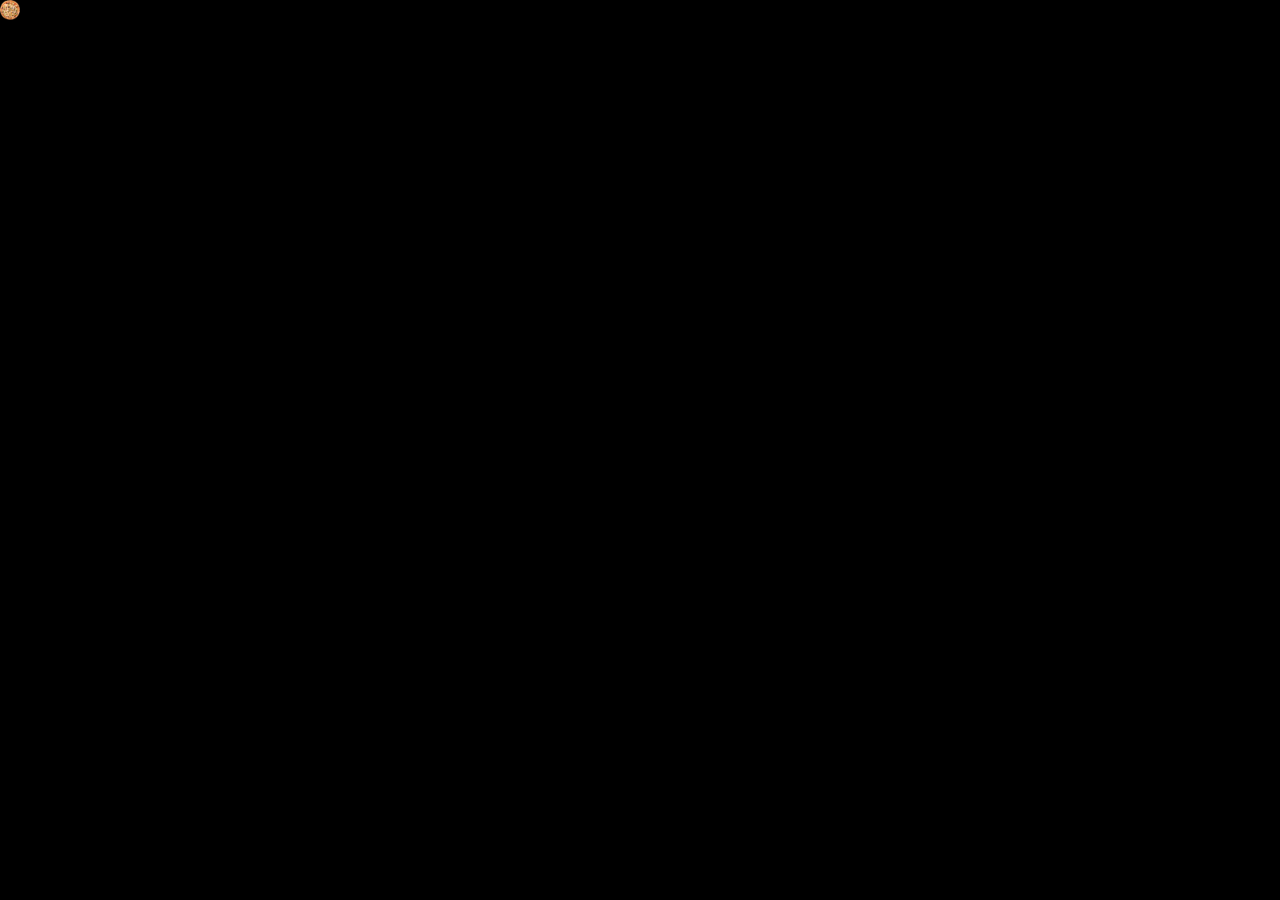
==== commit 1915b142: "small changes" ====
--- a/index.html
+++ b/index.html
@@ -4,7 +4,8 @@
 <head>
     <meta charset="UTF-8">
     <meta name="viewport" content="width=device-width, initial-scale=1.0">
-    <title>Document</title>
+    <title>Lapinoz Pizza</title>
+
 
     <link rel="stylesheet" type="text/css"
         href="https://cdnjs.cloudflare.com/ajax/libs/slick-carousel/1.8.1/slick.min.css" />
@@ -16,2024 +17,3058 @@
         crossorigin="anonymous" referrerpolicy="no-referrer" />
     <link href="https://cdn.jsdelivr.net/npm/remixicon@4.2.0/fonts/remixicon.css" rel="stylesheet" />
     <link rel="stylesheet" href="./style.css">
+
     <link href="https://fonts.googleapis.com/css2?family=Irish+Grover&display=swap" rel="stylesheet">
+
+    <!-- Gsap -->
     <script src="https://cdnjs.cloudflare.com/ajax/libs/gsap/3.10.4/gsap.min.js"></script>
-    <script src="https://maps.googleapis.com/maps/api/js?key=AIzaSyDhZGOUhnHTM_W5YHmBKkZ5Gu5u6cZDhfw&callback=initMap" async defer></script>
+    <!-- Scroll Trigger -->
+    <script src="https://cdnjs.cloudflare.com/ajax/libs/gsap/3.12.5/ScrollTrigger.min.js"
+        integrity="sha512-onMTRKJBKz8M1TnqqDuGBlowlH0ohFzMXYRNebz+yOcc5TQr/zAKsthzhuv0hiyUKEiQEQXEynnXCvNTOk50dg=="
+        crossorigin="anonymous" referrerpolicy="no-referrer"></script>
+    <link rel="stylesheet" href="https://cdn.jsdelivr.net/npm/locomotive-scroll@3.5.4/dist/locomotive-scroll.css">
+    <link rel="stylesheet" href="styles.css">
+    <link rel="stylesheet" href="./boxLoader.css">
+    <link rel="stylesheet" href="./loader2.css">
 </head>
 
 <body>
-    
-        <!-- <div class="img">
-            <img src="./Media/lapinoz-logo.png" alt="">
-        </div> -->
-        <!-- <nav>
-            <ul>
-                <li><a class="active cube" href="#"><i class="fa-solid fa-people-carry-box"></i>Home</a></li>
-                <li><a href="#" class="cube"><i class="ri-order-play-line"></i> Order online</a></li>
-                <li><a href="#" class="cube"><i class="ri-map-pin-line"></i> Store Locator</a></li>
-                <li><a href="#" class="cube"><i class="ri-customer-service-line"></i> Franchise Enquiry</a></li>
-                <li><a href="#" class="cube"><i class="ri-hourglass-2-line"></i> Our Story</a></li>
-                <li><a href="#" class="cube"><i class="ri-contacts-line"></i> Contact Us</a></li>
-            </ul>
-        </nav> -->
-
-        <!-- <style>
-
-nav {
-    perspective: 1000px; /* Add perspective to the parent element */
-}
-
-ul {
-    list-style: none;
-    padding: 0;
-    display: flex;
-    gap: 1rem;
-}
-
-li {
-    position: relative;
-    width: 120px;
-    height: 40px;
-    transform-style: preserve-3d;
-    /* transform: rotateX(0deg) rotateY(0deg); */
-    transition: transform 0.3s ease-in-out;
-}
-
-li a {
-     display: flex;
-    align-items: center;
-    justify-content: center;
-    width: 100%;
-    height: 100%;
-    color: black;
-    text-decoration: none;
-    background: #f0f0f0;
-    border: 1px solid #ddd;
-    backface-visibility: hidden; /* Hides the back face of the element */
-    transform-style: preserve-3d; /* Ensure the a element preserves 3D transformation */
-    /* position: relative; Needed for absolute positioning of pseudo-elements */
-}
-
-li a i {
-    margin-right: 0.5rem;
-}
-
-li::before, li::after {
-    content: '';
-    position: absolute;
-    width: 100%;
-    height: 100%;
-    top: 0;
-    left: 0;
-    background: #f0f0f0;
-    border: 1px solid #ddd;
-    backface-visibility: hidden; /* Hides the back face of the element */
-}
-
-li::before {
-    transform: rotateX(90deg) translateZ(-20px);
-}
-
-li::after {
-    transform: rotateX(-90deg) translateZ(-20px);
-}
-
-li:hover {
-    transform: rotateX(90deg);
-}
-
-li:hover::before, li:hover::after {
-    transform: rotateX(0deg) translateZ(0);
-    transition: transform 0.3s ease-in-out;
-}
-
-        </style> -->
-
-        <section class="hero-section" data-scroll-section data-scroll>
-            <img class="green_bg" src="./Media/Ellipse 1Hero_BG.svg" alt="">
-            <div class="nav__container">
-                <img class="logo" src="./Media/lapinoz_logo.png" alt="">
-                <div class="nav_elements">
-                    <nav>
-                        <ul class="navbar__button-list">
+    <div class="scroll-container">
+        <img src="./Media/Cursor.png" alt="Custom Cursor" class="custom-cursor" id="customCursor">
+        <style>
+            .wholeLoader {
+                height: 100vh;
+                width: 100vw;
+                overflow: hidden;
+                background: #000;
+            }
+
+            .loader1wrapper {
+                position: absolute;
+                top: 50%;
+                left: 50%;
+                z-index: 2;
+                perspective: 500px;
+                opacity: 1;
+                transition: opacity 1s ease-in-out;
+            }
+
+            .loader2 {
+                opacity: 1;
+                transition: opacity 1s ease-in-out;
+            }
+
+            .loader1wrapper i {
+                display: block;
+                position: absolute;
+                width: 8px;
+                height: 8px;
+                border-radius: 8px;
+                opacity: 0;
+                background: #00572D;
+                box-shadow: 0px 0px 10px rgb(14, 153, 39);
+                animation-name: spin;
+                animation-duration: 3s;
+                animation-iteration-count: infinite;
+                animation-timing-function: ease-in-out;
+            }
+
+            @keyframes spin {
+                from {
+                    opacity: 0.0;
+                }
+
+                to {
+                    opacity: 0.6;
+                    transform: translate3d(-4px, -4px, 570px);
+                }
+            }
+
+            .loader1wrapper i:nth-child(1) {
+                transform: rotate(12deg) translate3d(80px, 0, 0);
+                animation-delay: 0.1s;
+            }
+
+            .loader1wrapper i:nth-child(2) {
+                transform: rotate(24deg) translate3d(80px, 0, 0);
+                animation-delay: 0.2s;
+            }
+
+            .loader1wrapper i:nth-child(3) {
+                transform: rotate(36deg) translate3d(80px, 0, 0);
+                animation-delay: 0.3s;
+            }
+
+            .loader1wrapper i:nth-child(4) {
+                transform: rotate(48deg) translate3d(80px, 0, 0);
+                animation-delay: 0.4s;
+            }
+
+            .loader1wrapper i:nth-child(5) {
+                transform: rotate(60deg) translate3d(80px, 0, 0);
+                animation-delay: 0.5s;
+            }
+
+            .loader1wrapper i:nth-child(6) {
+                transform: rotate(72deg) translate3d(80px, 0, 0);
+                animation-delay: 0.6s;
+            }
+
+            .loader1wrapper i:nth-child(7) {
+                transform: rotate(84deg) translate3d(80px, 0, 0);
+                animation-delay: 0.7s;
+            }
+
+            .loader1wrapper i:nth-child(8) {
+                transform: rotate(96deg) translate3d(80px, 0, 0);
+                animation-delay: 0.8s;
+            }
+
+            .loader1wrapper i:nth-child(9) {
+                transform: rotate(108deg) translate3d(80px, 0, 0);
+                animation-delay: 0.9s;
+            }
+
+            .loader1wrapper i:nth-child(10) {
+                transform: rotate(120deg) translate3d(80px, 0, 0);
+                animation-delay: 1.0s;
+            }
+
+            .loader1wrapper i:nth-child(11) {
+                transform: rotate(132deg) translate3d(80px, 0, 0);
+                animation-delay: 1.1s;
+            }
+
+            .loader1wrapper i:nth-child(12) {
+                transform: rotate(144deg) translate3d(80px, 0, 0);
+                animation-delay: 1.2s;
+            }
+
+            .loader1wrapper i:nth-child(13) {
+                transform: rotate(156deg) translate3d(80px, 0, 0);
+                animation-delay: 1.3s;
+            }
+
+            .loader1wrapper i:nth-child(14) {
+                transform: rotate(168deg) translate3d(80px, 0, 0);
+                animation-delay: 1.4s;
+            }
+
+            .loader1wrapper i:nth-child(15) {
+                transform: rotate(180deg) translate3d(80px, 0, 0);
+                animation-delay: 1.5s;
+            }
+
+            .loader1wrapper i:nth-child(16) {
+                transform: rotate(192deg) translate3d(80px, 0, 0);
+                animation-delay: 1.6s;
+            }
+
+            .loader1wrapper i:nth-child(17) {
+                transform: rotate(204deg) translate3d(80px, 0, 0);
+                animation-delay: 1.7s;
+            }
+
+            .loader1wrapper i:nth-child(18) {
+                transform: rotate(216deg) translate3d(80px, 0, 0);
+                animation-delay: 1.8s;
+            }
+
+            .loader1wrapper i:nth-child(19) {
+                transform: rotate(228deg) translate3d(80px, 0, 0);
+                animation-delay: 1.9s;
+            }
+
+            .loader1wrapper i:nth-child(20) {
+                transform: rotate(240deg) translate3d(80px, 0, 0);
+                animation-delay: 2.0s;
+            }
+
+            .loader1wrapper i:nth-child(21) {
+                transform: rotate(252deg) translate3d(80px, 0, 0);
+                animation-delay: 2.1s;
+            }
+
+            .loader1wrapper i:nth-child(22) {
+                transform: rotate(264deg) translate3d(80px, 0, 0);
+                animation-delay: 2.2s;
+            }
+
+            .loader1wrapper i:nth-child(23) {
+                transform: rotate(276deg) translate3d(80px, 0, 0);
+                animation-delay: 2.3s;
+            }
+
+            .loader1wrapper i:nth-child(24) {
+                transform: rotate(288deg) translate3d(80px, 0, 0);
+                animation-delay: 2.4s;
+            }
+
+            .loader1wrapper i:nth-child(25) {
+                transform: rotate(300deg) translate3d(80px, 0, 0);
+                animation-delay: 2.5s;
+            }
+
+            .loader1wrapper i:nth-child(26) {
+                transform: rotate(312deg) translate3d(80px, 0, 0);
+                animation-delay: 2.6s;
+            }
+
+            .loader1wrapper i:nth-child(27) {
+                transform: rotate(324deg) translate3d(80px, 0, 0);
+                animation-delay: 2.7s;
+            }
+
+            .loader1wrapper i:nth-child(28) {
+                transform: rotate(336deg) translate3d(80px, 0, 0);
+                animation-delay: 2.8s;
+            }
+
+            .loader1wrapper i:nth-child(29) {
+                transform: rotate(348deg) translate3d(80px, 0, 0);
+                animation-delay: 2.9s;
+            }
+
+            .loader1wrapper i:nth-child(30) {
+                transform: rotate(360deg) translate3d(80px, 0, 0);
+                animation-delay: 3.0s;
+            }
+
+            .notification {
+                background: #25D366;
+                border-radius: 20px;
+                box-shadow: 0 4px 6px rgba(0, 0, 0, 0.1);
+                display: flex;
+                align-items: center;
+                padding: 15px;
+                width: 300px;
+                max-width: 100%;
+                position: fixed;
+                top: 20px;
+                left: 10%;
+                opacity: 0;
+                /* transform: translateX(-50%); */
+                animation: in-out 3s forwards;
+                animation-delay: 3s;
+                font-family: 'Arial', sans-serif;
+            }
+
+            @keyframes in-out {
+                0% {
+                    transform: scale(0);
+                    opacity: 0;
+                }
+
+                10% {
+                    transform: scale(1.1);
+                    opacity: 1;
+                }
+
+                25% {
+                    transform: scale(1);
+                }
+
+                75% {
+                    transform: scale(1);
+                    opacity: 1;
+                }
+
+                100% {
+                    transform: scale(1);
+                    opacity: 0;
+                }
+            }
+
+            .notification .icon {
+                position: relative;
+                font-size: 24px;
+                color: #000;
+                margin-right: 10px;
+            }
+
+            .notification .message {
+                flex: 1;
+                color: #000;
+                font-size: 16px;
+            }
+        </style>
+
+        <div class="wholeLoader">
+
+            <div class="notification">
+                <i class="fas fa-user icon"></i>
+                <div class="message">You have a new message!</div>
+            </div>
+            <!-- Loader 1 -->
+            <div class="loader1wrapper">
+                <i></i>
+                <i></i>
+                <i></i>
+                <i></i>
+                <i></i>
+                <i></i>
+                <i></i>
+                <i></i>
+                <i></i>
+                <i></i>
+                <i></i>
+                <i></i>
+                <i></i>
+                <i></i>
+                <i></i>
+                <i></i>
+                <i></i>
+                <i></i>
+                <i></i>
+                <i></i>
+                <i></i>
+                <i></i>
+                <i></i>
+                <i></i>
+                <i></i>
+                <i></i>
+                <i></i>
+                <i></i>
+                <i></i>
+                <i></i>
+            </div>
+            <!-- <div class="loader2">
+                <div class="BoxContainer">
+                    <div class="📦"></div>
+                    <div class="📦"></div>
+                    <div class="📦"></div>
+                    <div class="📦"></div>
+                    <div class="📦"></div>
+                </div>
+            </div> -->
+
+            <!-- loader 3 -->
+            <div class="loader3container">
+
+                <div class="container">
+                    <div class="message-box me" style="--d: 0s">
+                        Hi There!
+                        <div class="triangle right"></div>
+                    </div>
+                    <div class="message-box you" style="--d: 1.5s">
+                        Hello!
+                        <div class="triangle left"></div>
+                    </div>
+                    <div class="message-box me" style="--d: 3s">
+                        Pizza Today? 🍕
+                        <div class="triangle right"></div>
+                    </div>
+                    <div class="message-box you" style="--d: 4.5s">
+                        Why not..!!! <br>
+                        Lets Goooooo...!!!!
+                        <div class="triangle left"></div>
+                    </div>
+                </div>
+            </div>
+        </div>
+        <script>
+            // gsap.timeline()
+            //     .to(".loader1wrapper, .loader2", {
+            //         duration: 10, // Increased duration for fade-out
+            //         opacity: 0,
+            //         ease: "power2.inOut"
+            //     })
+            //     .set(".loader1wrapper, .loader2", { display: "none" }) // Ensure they are not visible
+            //     .to(".loader3container", {
+            //         duration: 1,
+            //         opacity: 1,
+            //         display: "flex",
+            //         delay: 0, // Delay for loader3 to appear after loader1 and 2 fade out
+            //         ease: "power2.inOut"
+            //     })
+            //     .to(".message-box", {
+            //         duration: 0.5,
+            //         opacity: 1,
+            //         stagger: 1.5,
+            //         delay: 5.5, // Adjusted delay to match the total time before messages appear
+            //         ease: "power2.inOut"
+            //     });
+
+        </script>
+
+        <style>
+            .custom-cursor {
+                position: absolute;
+                width: 20px;
+                height: 20px;
+                pointer-events: none;
+                z-index: 99999;
+                transform: translate(-50%, -50%);
+                transition: transform 0.1s ease-in-out;
+                display: none;
+
+                @media (min-width:769px) {
+                    display: block;
+                }
+            }
+        </style>
+        <div id="main">
+            <!-- Hero section -->
+            <section class="hero-section" data-scroll-section data-scroll>
+                <img class="green_bg" src="./Media/Ellipse 1Hero_BG.svg" alt="">
+                <div class="nav__container">
+                    <img class="logo" src="./Media/lapinoz_logo.png" alt="">
+                    <div class="nav_elements">
+                        <nav>
+                            <ul class="navbar__button-list">
+                                <li><a class="active" href="#">Home</a></li>
+                                <li><a href="#">Order online</a></li>
+                                <li><a href="#"> Store Locator</a></li>
+                                <li><a href="#">Franchise Enquiry</a></li>
+                                <li><a href="#">Our Story</a></li>
+                                <li><a href="#">Contact Us</a></li>
+                                <li><a href="#">Login</a></li>
+                            </ul>
+                        </nav>
+                        <button class="close"><span class="bar"></span></button>
+
+                    </div>
+
+                </div>
+
+                <div class="hero__content">
+                    <div class="hero__content_left" data-scroll data-scroll-speed="-1" data-scroll-speed-mobile>
+                        <div class="text">
+                            The <br> Giant <br>
+                            <span> PIZZA SLICE</span>
+                        </div>
+                    </div>
+                    <div class="hero__content_right">
+                        <div class="hero_img_container">
+                            <img class="hero_img" src="./Media/—Pngtree—italian pizza slice cheese sausage_13137251.png"
+                                alt="">
+                        </div>
+                    </div>
+                </div>
+
+                <div class="outside">
+                    <div class="inside">
+                        <img class="logo" src="./Media/lapinoz_logo.png" alt="">
+
+                        <ul class="menu">
                             <li><a class="active" href="#">Home</a></li>
                             <li><a href="#">Order online</a></li>
                             <li><a href="#"> Store Locator</a></li>
                             <li><a href="#">Franchise Enquiry</a></li>
                             <li><a href="#">Our Story</a></li>
-                            <li><a href="#">Contact Us</a></li>
-                            <li><a href="#">Login</a></li>
+                            <li class="hideformobile"><a href="#">Contact Us</a></li>
+                            <li class="hideformobile"><a href="#">Login</a></li>
+                            <div class="showformobile">
+                                <div>
+                                    <i class="ri-contacts-line"></i>
+                                </div>
+                                <div>
+                                    <i class="fa-solid fa-right-to-bracket"></i>
+                                </div>
+                            </div>
                         </ul>
-                    </nav>
-                    <button class="close"><span class="bar"></span></button>
-
-                </div>
-
-            </div>
-
-            <div class="hero__content">
-                <div class="hero__content_left">
-                    <div class="text">
-                        The <br> Giant <br>
-                        <span> PIZZA SLICE</span>
                     </div>
                 </div>
-                <div class="hero__content_right">
-                    <div class="hero_img_container">
-                        <img class="hero_img" src="./Media/—Pngtree—italian pizza slice cheese sausage_13137251.png"
-                            alt="">
-                    </div>
-                </div>
-            </div>
-
-            <div class="outside">
-                <div class="inside">
-                    <img class="logo" src="./Media/lapinoz_logo.png" alt="">
-
-                    <ul class="menu">
-                        <li><a class="active" href="#">Home</a></li>
-                        <li><a href="#">Order online</a></li>
-                        <li><a href="#"> Store Locator</a></li>
-                        <li><a href="#">Franchise Enquiry</a></li>
-                        <li><a href="#">Our Story</a></li>
-                        <li class="hideformobile"><a href="#">Contact Us</a></li>
-                        <li class="hideformobile"><a href="#">Login</a></li>
-                        <div class="showformobile">
-                            <div>
-                                <i class="ri-contacts-line"></i>
-                            </div>
-                            <div>
-                                <i class="fa-solid fa-right-to-bracket"></i>
-                            </div>
-                        </div>
-                    </ul>
-                </div>
-            </div>
-        </section>
-
-        <script>
-            document.querySelectorAll('.navbar__button-list a').forEach(link => {
-                        let textContent = link.textContent.trim();
-                        let spans = textContent.split('').map((char, i) => `<span style="transition-delay: ${i * 0.05}s;">${char}</span>`).join('');
-                        link.innerHTML = `<div>${spans}</div>`;
-                    });
-        </script>
-        <style>
-        @media (max-width: 768px) {
-            .navbar__button-list {
-                padding-left: 20px;
-            }
-        }
-
-        .navbar__button-list  {
-            margin: 0.3em;
-            font-size: 15px;
-            display: inline-flex;
-            align-items: center;
-            font-weight: 500;
-        }
-
-       
-
-        .navbar__button-list a {
-            /* --background: #00572d; */
-            --text: black;
-            --font-size: 15px;
-            --duration: .44s;
-            --move-hover: -4px;
-            /* --shadow: 0 2px 8px -1px #00572da5;
-            --shadow-hover: 0 4px 20px -2px #00572da2; */
-            --font-shadow: var(--font-size);
-            /* background-color: #00572d; */
-            padding: 12px 20px;
-            font-family: 'Roboto';
-            font-weight: 500;
-            line-height: var(--font-size);
-            border-radius: 24px;
-            display: block;
-            outline: none;
-            appearance: none;
-            border: none;
-            margin: 5px 7px;
-            text-decoration: none;
-            font-size: var(--font-size);
-            letter-spacing: .5px;
-            background: var(--background);
-            color: var(--text);
-            box-shadow: var(--shadow);
-            transform: translateY(var(--y)) translateZ(0);
-            transition: transform var(--duration) ease, box-shadow var(--duration) ease;
-        }
-
-        .navbar__button-list a div {
-            display: flex;
-            overflow: hidden;
-            text-shadow: 0 var(--font-shadow) 0 var(--text);
-        }
-
-        .navbar__button-list a div span {
-            display: block;
-            backface-visibility: hidden;
-            padding: 0.5px;
-            font-style: normal;
-            transition: transform var(--duration) ease;
-            transform: translateY(var(--m)) translateZ(0);
-        }
-
-        .navbar__button-list a:hover {
-            --y: var(--move-hover);
-            --shadow: var(--shadow-hover);
-        }
-
-        .navbar__button-list a:hover span {
-            --m: calc(var(--font-size) * -1);
-        }
-
-        .navbar__button-list a.reverse {
-            --font-shadow: calc(var(--font-size) * -1);
-        }
-
-        .navbar__button-list a.reverse:hover span {
-            --m: calc(var(--font-size));
-        }
-
-        ul.navbar__button-list {
-            list-style: none;
-            padding: 0;
-            margin: 0;
-        } 
-
-
-    
-
-
-            .showformobile {
-                display: none;
-                width: 100%;
-                justify-content: space-around;
-                align-items: center;
-                height: 100%;
-            }
-
-            .showformobile>div {
-                color: #00572d;
-                background-color: #fff;
-                height: 25px;
-                width: 25px;
-                display: grid;
-                place-content: center;
-                border-radius: 5px;
-            }
-
-            .hero-section.show {
-                opacity: 1;
-            }
-
-            .hero-section {
-                position: relative;
-                height: fit-content;
-                width: 100%;
-                overflow-y: visible;
-                padding-bottom: 30px;
-                transform: translate(0px);
-
-                @media screen and (max-width: 1413px) {
-                    max-height: 100vh;
-                }
-
-            }
-
-            .hero-section::before {
-                content: "";
-                position: absolute;
-                top: 0;
-                left: 0;
-                right: 0;
-                bottom: 0;
-                background-image: url(./Media/lapinoz_logo.png);
-                background-repeat: no-repeat;
-                background-position: 50% 100px;
-                opacity: 0.1;
-                z-index: -1;
-            }
-
-            body::-webkit-scrollbar {
-                height: 0;
-                width: 0;
-                display: none;
-            }
-
-            nav {
-                z-index: 999;
-                position: relative;
-                border-radius: 30px 30px 30px 30px;
-                display: flex;
-                justify-content: center;
-                align-items: center;
-                /* background-color: #33333380; */
-                backdrop-filter: blur(90px);
-                background-color: #f7f7f730;
-                color: white;
-                height: 40px;
-            }
-
-            .nav__container {
-                display: flex;
-                align-items: center;
-                width: 100%;
-                height: 6rem;
-                justify-content: space-around;
-            }
-
-            nav a {
-                color: #000;
-                text-decoration: none;
-                padding: 5px 10px;
-                cursor: pointer;
-                position: relative;
-            }
-
-            nav ul {
-                width: 100%;
-                margin: 0;
-                padding: 0;
-                list-style: none;
-                display: flex;
-                justify-content: space-between;
-                align-items: center;
-            }
-
-            nav ul li {
-                display: flex;
-                justify-self: center;
-                align-items: center;
-            }
-
-            .active {
-                position: relative;
-                color: #ff6347;
-                transition: color 0.5s ease-in-out;
-            }
-
-            nav a::after {
-                content: "";
-                position: absolute;
-                bottom: 3px;
-                left: 50%;
-                transform: translateX(-50%);
-                height: 2px;
-                width: 0%;
-                background-color: #ff6347;
-                transition: width 0.5s ease;
-            }
-
-            .opacity50 {
-                opacity: 50%;
-            }
-
-            nav a.active::after {
-                width: 90%;
-            }
-
-
-            .nav_elements {
-                width: 90%;
-                flex-shrink: 0;
-                display: flex;
-                align-items: center;
-                justify-content: center;
-                max-width: 1200px;
-                margin: 0 5px;
-            }
-
-            .logo {
-                max-width: 100px;
-                width: 15%;
-                margin-top: 5px;
-                height: auto;
-                object-fit: contain;
-            }
-
-            .login_btn>p {
-                color: #00572D;
-                background-color: #FFE77A;
-                padding: 12px 30px;
-                border-radius: 14px;
-                font-weight: 300;
-            }
-
-            .green_bg {
-                position: absolute;
-                top: 0;
-                right: 0;
-                z-index: -10;
-                width: 35%;
-                object-fit: contain;
-            }
-
-            .hero__content {
-                width: 100%;
-                height: calc(100% - 60px);
-                display: flex;
-                justify-content: center;
-                overflow: visible;
-                position: relative;
-            }
-
-            .hero__content_left {
-                position: relative;
-                flex-grow: 0;
-                width: 50%;
-                height: 100%;
-                padding-left: 30px;
-                overflow: visible;
-                text-align: left;
-            }
-
-            .text {
-                color: #ff6347;
-                position: relative;
-                height: 100%;
-                width: 100%;
-                white-space: nowrap;
-                overflow: visible;
-                font-size: 7rem;
-                font-weight: normal;
-                line-height: 1;
-                mix-blend-mode: color-burn;
-                font-family: 'Irish Grover';
-            }
-
-            .text>span {
-                font-family: 'Irish Grover';
-
-                color: #00572D;
-                mix-blend-mode: initial;
-            }
-
-            .hero__content_right {
-                position: relative;
-                width: 50%;
-                height: 100%;
-                overflow: visible;
-                display: flex;
-                justify-content: center;
-                align-items: center;
-                /* Added to center content vertically */
-            }
-
-            .hero_img_container {
-                top: -7%;
-                right: 15%;
-                position: absolute;
-                height: 90%;
-                width: 75%;
-                display: flex;
-                justify-content: center;
-                align-items: center;
-                border-radius: 50%;
-                z-index: 1;
-                animation: upDown 5s infinite ease-in-out;
-            }
-
-            .hero_img {
-                position: relative;
-                object-fit: contain;
-                width: 90%;
-                z-index: 1;
-                transition: transform 0.1s ease-out;
-                /* height: 100%; */
-                /* Ensuring the image scales correctly */
-            }
-
-
-            /* Burger Menu */
-            .close {
-                display: none;
-                position: absolute;
-                top: 0;
-                right: 0;
-                background-color: #ffe77a;
-                border: 0;
-                padding: 20px;
-                z-index: 10;
-                border-radius: 20px;
-            }
-
-            /* Icon */
-            .bar {
-                position: relative;
-            }
-
-            .bar:before,
-            .bar:after {
-                content: "";
-                position: absolute;
-            }
-
-            .bar:before,
-            .bar:after,
-            .bar {
-                width: 24px;
-                height: 3px;
-                background: black;
-                margin: 3px 0;
-                display: block;
-            }
-
-            .bar:before {
-                bottom: 100%;
-            }
-
-            .bar:after {
-                top: 100%;
-            }
-
-            .bar.active:after {
-                top: 0;
-            }
-
-            .bar.active:before {
-                bottom: -200%;
-            }
-
-            .bar.active {
-                background-color: transparent;
-            }
-
-            .bar,
-            .bar:before,
-            .bar:after {
-                transition: all .25s linear !important;
-            }
-
-            .bar.active:before,
-            .bar.active:after {
-                transition-delay: .15s !important;
-            }
-
-            .bar.active:before {
-                transform: rotate(45deg);
-            }
-
-            .bar.active:after {
-                transform: rotate(-45deg);
-            }
-
-            .outside {
-                z-index: 999;
-                position: absolute;
-                top: 10px;
-                left: 10px;
-                width: 20%;
-                border-radius: 10px;
-                min-width: 200px;
-                max-width: 250px;
-                height: 95vh;
-                transform: translateX(-101%);
-                transition: all .5s cubic-bezier(0, 0.05, 0, 1.3);
-                overflow: hidden;
-            }
-
-            .in {
-                transform: translateX(0);
-            }
-
-            .inside {
-                position: absolute;
-                top: 0;
-                bottom: 0;
-                margin: auto;
-                display: none;
-                width: 100%;
-                height: 100%;
-                background: #ffe77a;
-                border-right: 1px solid rgba(255, 255, 255, 0.2);
-                border-radius: 0 100% 100% 0;
-                transition: all .25s cubic-bezier(1, 0.05, 1, 1.5);
-                transition-delay: .5s;
-
-            }
-
-            .in .inside {
-                border-radius: 0;
-                transition-delay: 0s;
-
-            }
-
-            /* material animation */
-            .inside:before {
-                content: "";
-                width: 2100px;
-                height: 2100px;
-                display: block;
-                background-color: #00572d;
-                position: absolute;
-                top: -50%;
-                left: -100%;
-                z-index: -1;
-                transition: all .75s linear;
-                transition-delay: .15s;
-                transform: scale(0);
-                transform-origin: top right;
-                border-radius: 1000px;
-            }
-
-            .outside.in .inside:before {
-                transform: scale(1);
-
-            }
-
-            /* Menu */
-            ul.menu {
-                display: flex;
-                flex-direction: column;
-                gap: 5px;
-                list-style: none;
-                margin: 0;
-                padding: 0;
-                line-height: 0.5;
-            }
-
-            .menu li {
-                background: #ffffff;
-                border-radius: 5px 0px 0px 5px;
-                opacity: 0;
-                padding: 12px 22px;
-                border-bottom: 1px solid rgba(255, 255, 255, .5);
-                transition: all .25s linear;
-            }
-
-            .menu li a {
-                text-decoration: none;
-                color: #00572d;
-            }
-
-            .in .menu li {
-                transform: translateX(0%);
-                opacity: 1;
-            }
-
-            .in .menu li:nth-child(1) {
-                transition-delay: 1s;
-            }
-
-            .in .menu li:nth-child(2) {
-                transition-delay: 1.15s;
-            }
-
-            .in .menu li:nth-child(3) {
-                transition-delay: 1.25s;
-            }
-
-            .in .menu li:nth-child(4) {
-                transition-delay: 1.35s;
-            }
-
-            .in .menu li:nth-child(5) {
-                transition-delay: 1.45s;
-            }
-
-            .in .menu li:nth-child(6) {
-                transition-delay: 1.55s;
-            }
-
-            .in .menu li:nth-child(7) {
-                transition-delay: 1.65s;
-            }
-
-            .inside>.logo {
-                max-width: 100px;
-                width: 15%;
-                margin-top: 5px;
-                height: auto;
-                object-fit: contain;
-            }
-
-            @media (min-width:1440px) {
-                .hero__content {
-                    height: calc(100vh - 200px);
-
+            </section>
+            <style>
+                .showformobile {
+                    display: none;
+                    width: 100%;
+                    justify-content: space-around;
+                    align-items: center;
+                    height: 100%;
+                }
+
+                .showformobile>div {
+                    color: #00572d;
+                    background-color: #fff;
+                    height: 25px;
+                    width: 25px;
+                    display: grid;
+                    place-content: center;
+                    border-radius: 5px;
+                }
+
+                .hero-section.show {
+                    opacity: 1;
+                }
+
+                .hero-section {
+                    position: relative;
+                    height: fit-content;
+                    width: 100%;
+                    overflow-y: visible;
+                    padding-bottom: 30px;
+                    transform: translate(0px);
+
+                    @media screen and (max-width: 1413px) {
+                        max-height: 100vh;
+                    }
+
+                }
+
+                .hero-section::before {
+                    content: "";
+                    position: absolute;
+                    top: 0;
+                    left: 0;
+                    right: 0;
+                    bottom: 0;
+                    background-image: url(./Media/lapinoz_logo.png);
+                    background-repeat: no-repeat;
+                    background-position: 50% 100px;
+                    opacity: 0.1;
+                    z-index: -1;
+                }
+
+                body::-webkit-scrollbar {
+                    height: 0;
+                    width: 0;
+                    display: none;
                 }
 
                 nav {
-                    width: 100%;
-                }
-
-                .text {
-                    font-size: 11rem;
-                }
-
-                .hero_img_container {
-                    height: 100%;
-                    width: 95%;
-                    right: 5%;
-                }
-            }
-
-            @media (max-width:950px) {
-                .hero_img_container {
-                    top: -20%;
-                }
-
-                nav {
-                    display: none;
-                }
-
-                .inside {
-                    display: block;
-                }
-
-                .close {
-                    display: block;
-                }
-
-                .nav__container {
-                    justify-content: start;
-                }
-            }
-
-            @media only screen and (max-width: 446px) {
-                .outside {
-                    height: 30vh;
-                }
-
-                .close {
-                    padding: 15px;
-                }
-
-                .showformobile {
-                    display: flex;
-                }
-
-                .hideformobile {
-                    display: none;
-                }
-
-                .inside:before {
-                    width: 1200px;
-                    height: 1200px;
-                    transform-origin: center;
-                    top: -10%;
-                }
-            }
-
-            @media only screen and (min-width: 446px) and (max-width: 600px) {
-                .outside {
-                    height: 70vh;
-                }
-
-                .inside:before {
-                    width: 1200px;
-                    height: 1200px;
-                    transform-origin: center;
-                }
-            }
-
-            @media only screen and (max-width: 331px) {
-                .text {
-                    font-size: 2.5rem;
-                }
-
-
-                .hero__content {
-                    height: 30vh;
-                }
-            }
-
-            @media only screen and (min-width: 331px) and (max-width: 431px) {
-                .text {
-                    font-size: 3.3rem;
-                }
-
-                .hero__content {
-                    height: 25vh;
-                }
-            }
-
-            @media only screen and (min-width: 431px) and (max-width: 518px) {
-                .text {
-                    font-size: 4rem;
-                }
-
-                .hero__content {
-                    height: 40vh;
-                }
-            }
-
-            @media only screen and (min-width: 519px) and (max-width: 599px) {
-                .text {
-                    font-size: 5rem;
-                }
-
-                .hero__content {
-                    height: 50vh;
-                }
-
-                .hero_img_container {
-                    width: 100%;
-                }
-            }
-
-            @media only screen and (min-width: 600px) and (max-width: 768px) {
-
-                /* Styles for screens smaller than 768px */
-                .hero__content_left,
-                .hero__content_right {
-                    padding: 10px;
-                }
-
-                .text {
-                    font-size: 6rem;
-                    /* Adjust font size for better readability */
-                }
-
-                .green_bg {
-                    width: 40%;
-                }
-
-                .hero_img_container {
-                    width: 85%;
-                    right: 30%;
-                    /* Reduce image size */
-                    height: auto;
-                    /* Allow image to adapt to height */
-                }
-
-                .hero_img {
-                    width: 100%;
-                    /* Image takes full width of container */
-
-                }
-            }
-
-
-
-            @media only screen and (max-height: 1390px) {
-                .hero-section {
-                    height: 40vh;
-                }
-
-                .outside {
-                    height: 26vh;
-                }
-            }
-
-            @media only screen and (max-height: 1025px) {
-                .hero-section {
-                    height: 45vh;
-                }
-
-                .outside {
-                    height: 30vh;
-                }
-            }
-
-            @media only screen and (max-height: 917px) {
-                .hero-section {
-                    height: 30vh;
-                }
-
-
-            }
-
-            @media only screen and (max-height: 741px) {
-                .outside {
-                    height: 40vh;
-                }
-
-                .hero-section {
-                    height: 40vh;
-                }
-            }
-
-            @media only screen and (max-height: 721px) {
-                .outside {
-                    height: 45vh;
-                }
-
-                .hero-section {
-                    height: 50vh;
-                }
-            }
-
-            @media (min-width:1000px) {
-                .hero-section {
-                    min-height: 550px;
-                }
-            }
-        </style>
-
-        <section class="second-section" data-scroll-section>
-            <style>
-                * {
-                    font-family: 'Poppins', sans-serif;
-                }
-
-               
-
-                .delivrySection__heading__button {
+                    z-index: 999;
                     position: relative;
-                    cursor: pointer; 
-                }
-
-                .delivrySection__heading__button::after {
-                    content: attr(data-tooltip);
-                    position: absolute;
-                    bottom: 130%; /* Position above the button */
-                    left: 50%;
-                    transform: translateX(-58%);
-                    background-color:#f7f7f7;
-                    color: #00572D;
-                    padding: 10px 15px;
-                    border-radius: 8px;
-                    white-space: nowrap;
-                    opacity: 0;
-                    visibility: hidden;
-                    transition: opacity 0.5s ease-in-out, transform 0.5s ease-in-out;
-                    font-size: 15px;
-                    z-index: 10;
-                    box-shadow: 0 4px 8px rgba(0, 0, 0, 0.1); /* Add shadow for depth */
-                }
-
-                .delivrySection__heading__button::before {
-                    content: '';
-                    position: absolute;
-                    transform: translateX(-58%);
-                    border-width: 6px;
-                    opacity: 0;
-                    visibility: hidden;
-                    transition: opacity 0.5s ease-in-out, transform 0.5s ease-in-out;
-                    z-index: 9;
-                }
-
-                .delivrySection__heading__button:hover::after,
-                .delivrySection__heading__button:hover::before {
-                    opacity: 1;
-                    visibility: visible;
-                    transform: translateX(-58%) translateY(-3px); 
-                }
-
-
-                .second-section {
-                    background-color: #f0f0f0;
-                    /* font-family: ; */
-                    margin: 0;
-                    padding: 10px 10px;
+                    border-radius: 30px 30px 30px 30px;
                     display: flex;
                     justify-content: center;
                     align-items: center;
-                    height: 100dvh;
-                    max-height: 600px;
-                    background-image: url(./Media/lapinoz-background.jpg);
-                    background-size: cover;
-                    background-position: center;
-                }
-
-                .delivrySection_container {
+                    /* background-color: #33333380; */
+                    backdrop-filter: blur(90px);
+                    background-color: #f7f7f730;
+                    color: white;
+                    height: 40px;
+                }
+
+                .nav__container {
+                    display: flex;
+                    align-items: center;
+                    width: 100%;
+                    height: 6rem;
+                    justify-content: space-around;
+                }
+
+                nav a {
+                    color: #000;
+                    text-decoration: none;
+                    padding: 5px 10px;
+                    cursor: pointer;
+                    position: relative;
+                }
+
+                nav ul {
+                    width: 100%;
+                    margin: 0;
+                    padding: 0;
+                    list-style: none;
+                    display: flex;
+                    justify-content: space-between;
+                    align-items: center;
+                }
+
+                nav ul li {
+                    display: flex;
+                    justify-self: center;
+                    align-items: center;
+                }
+
+                .active {
+                    position: relative;
+                    color: #ff6347;
+                    transition: color 0.5s ease-in-out;
+                }
+
+                nav a::after {
+                    content: "";
+                    position: absolute;
+                    bottom: 3px;
+                    left: 50%;
+                    transform: translateX(-50%);
+                    height: 2px;
+                    width: 0%;
+                    background-color: #ff6347;
+                    transition: width 0.5s ease;
+                }
+
+                .opacity50 {
+                    opacity: 50%;
+                }
+
+                nav a.active::after {
+                    width: 90%;
+                }
+
+
+                .nav_elements {
+                    width: 90%;
+                    flex-shrink: 0;
+                    display: flex;
+                    align-items: center;
+                    justify-content: center;
+                    max-width: 1200px;
+                    margin: 0 5px;
+                }
+
+                .logo {
+                    max-width: 100px;
+                    width: 15%;
+                    margin-top: 5px;
+                    height: auto;
+                    object-fit: contain;
+                }
+
+                .login_btn>p {
+                    color: #00572D;
+                    background-color: #FFE77A;
+                    padding: 12px 30px;
+                    border-radius: 14px;
+                    font-weight: 300;
+                }
+
+                .green_bg {
+                    position: absolute;
+                    top: 0;
+                    right: 0;
+                    z-index: -10;
+                    width: 35%;
+                    object-fit: contain;
+                }
+
+                .hero__content {
+                    width: 100%;
+                    height: calc(100% - 60px);
+                    display: flex;
+                    justify-content: center;
+                    overflow: visible;
+                    position: relative;
+                }
+
+                .hero__content_left {
+                    position: relative;
+                    flex-grow: 0;
+                    width: 50%;
+                    height: 100%;
+                    padding-left: 30px;
+                    overflow: visible;
+                    text-align: left;
+                }
+
+                .text {
+                    color: #ff6347;
+                    position: relative;
+                    height: 100%;
+                    width: 100%;
+                    white-space: nowrap;
+                    overflow: visible;
+                    font-size: 7rem;
+                    font-weight: normal;
+                    line-height: 1;
+                    mix-blend-mode: color-burn;
+                    font-family: 'Irish Grover';
+                }
+
+                .text>span {
+                    font-family: 'Irish Grover';
+
+                    color: #00572D;
+                    mix-blend-mode: initial;
+                }
+
+                .hero__content_right {
+                    position: relative;
+                    width: 50%;
+                    height: 100%;
+                    overflow: visible;
+                    display: flex;
+                    justify-content: center;
+                    align-items: center;
+                    /* Added to center content vertically */
+                }
+
+                .hero_img_container {
+                    top: -7%;
+                    right: 15%;
+                    position: absolute;
+                    height: 90%;
+                    width: 75%;
+                    display: flex;
+                    justify-content: center;
+                    align-items: center;
+                    border-radius: 50%;
+                    z-index: -1;
+                    animation: upDown 5s infinite ease-in-out;
+
+                    @media (min-width:1220px) {
+                        top: 0%;
+                    }
+                }
+
+                .hero_img {
+                    position: relative;
+                    object-fit: contain;
+                    width: 90%;
+                    z-index: 1;
+                    transition: transform 0.1s ease-out;
+                    /* height: 100%; */
+                    /* Ensuring the image scales correctly */
+                }
+
+
+                /* Burger Menu */
+                .close {
+                    display: none;
+                    position: absolute;
+                    top: 0;
+                    right: 0;
+                    background-color: #ffe77a;
+                    border: 0;
+                    padding: 20px;
+                    z-index: 10;
+                    border-radius: 20px;
+                }
+
+                /* Icon */
+                .bar {
+                    position: relative;
+                }
+
+                .bar:before,
+                .bar:after {
+                    content: "";
+                    position: absolute;
+                }
+
+                .bar:before,
+                .bar:after,
+                .bar {
+                    width: 24px;
+                    height: 3px;
+                    background: black;
+                    margin: 3px 0;
+                    display: block;
+                }
+
+                .bar:before {
+                    bottom: 100%;
+                }
+
+                .bar:after {
+                    top: 100%;
+                }
+
+                .bar.active:after {
+                    top: 0;
+                }
+
+                .bar.active:before {
+                    bottom: -200%;
+                }
+
+                .bar.active {
+                    background-color: transparent;
+                }
+
+                .bar,
+                .bar:before,
+                .bar:after {
+                    transition: all .25s linear !important;
+                }
+
+                .bar.active:before,
+                .bar.active:after {
+                    transition-delay: .15s !important;
+                }
+
+                .bar.active:before {
+                    transform: rotate(45deg);
+                }
+
+                .bar.active:after {
+                    transform: rotate(-45deg);
+                }
+
+                .outside {
+                    z-index: 999;
+                    position: absolute;
+                    top: 10px;
+                    left: 10px;
+                    width: 20%;
+                    border-radius: 10px;
+                    min-width: 200px;
+                    max-width: 250px;
+                    height: 95vh;
+                    transform: translateX(-101%);
+                    transition: all .5s cubic-bezier(0, 0.05, 0, 1.3);
+                    overflow: hidden;
+                }
+
+                .in {
+                    transform: translateX(0);
+                }
+
+                .inside {
+                    position: absolute;
+                    top: 0;
+                    bottom: 0;
+                    margin: auto;
+                    display: none;
+                    width: 100%;
+                    height: 100%;
+                    background: #ffe77a;
+                    border-right: 1px solid rgba(255, 255, 255, 0.2);
+                    border-radius: 0 100% 100% 0;
+                    transition: all .25s cubic-bezier(1, 0.05, 1, 1.5);
+                    transition-delay: .5s;
+
+                }
+
+                .in .inside {
+                    border-radius: 0;
+                    transition-delay: 0s;
+
+                }
+
+                /* material animation */
+                .inside:before {
+                    content: "";
+                    width: 2100px;
+                    height: 2100px;
+                    display: block;
+                    background-color: #00572d;
+                    position: absolute;
+                    top: -50%;
+                    left: -100%;
+                    z-index: -1;
+                    transition: all .75s linear;
+                    transition-delay: .15s;
+                    transform: scale(0);
+                    transform-origin: top right;
+                    border-radius: 1000px;
+                }
+
+                .outside.in .inside:before {
+                    transform: scale(1);
+
+                }
+
+                /* Menu */
+                @media (max-width: 768px) {
+                    .navbar__button-list {
+                        padding-left: 20px;
+                    }
+                }
+
+                .navbar__button-list {
+                    margin: 0.3em;
+                    font-size: 15px;
+                    display: inline-flex;
+                    align-items: center;
+                    font-weight: 500;
+                }
+
+
+
+                .navbar__button-list a {
+                    /* --background: #00572d; */
+                    --text: black;
+                    --font-size: 20px;
+                    --duration: .44s;
+                    --move-hover: -4px;
+                    /* --shadow: 0 2px 8px -1px #00572da5;
+            --shadow-hover: 0 4px 20px -2px #00572da2; */
+                    --font-shadow: var(--font-size);
+                    /* background-color: #00572d; */
+                    padding: 10px 15px;
+                    font-family: 'Roboto';
+                    font-weight: 500;
+                    line-height: var(--font-size);
+                    border-radius: 24px;
+                    display: block;
+                    outline: none;
+                    appearance: none;
+                    border: none;
+                    text-decoration: none;
+                    font-size: var(--font-size);
+                    letter-spacing: .5px;
+                    background: var(--background);
+                    color: var(--text);
+                    box-shadow: var(--shadow);
+                    transform: translateY(var(--y)) translateZ(0);
+                    transition: transform var(--duration) ease, box-shadow var(--duration) ease;
+                }
+
+                .navbar__button-list a div {
+                    display: flex;
+                    overflow: hidden;
+                    text-shadow: 0 var(--font-shadow) 0 var(--text);
+                }
+
+                .navbar__button-list a:hover span {
+                    --m: calc(var(--font-size) * -1);
+                }
+
+                .navbar__button-list a div span {
+                    display: block;
+                    backface-visibility: hidden;
+                    padding: 0.5px;
+                    font-style: normal;
+                    transition: transform var(--duration) ease;
+                    transform: translateY(var(--m)) translateZ(0);
+                }
+
+                .navbar__button-list a:hover {
+                    --y: var(--move-hover);
+                    --shadow: var(--shadow-hover);
+                }
+
+
+
+                .navbar__button-list a.reverse {
+                    --font-shadow: calc(var(--font-size) * -1);
+                }
+
+                .navbar__button-list a.reverse:hover span {
+                    --m: calc(var(--font-size));
+                }
+
+                ul.navbar__button-list {
+                    list-style: none;
+                    padding: 0;
+                    margin: 0;
+                }
+
+                ul.menu {
+                    display: flex;
+                    flex-direction: column;
+                    gap: 5px;
+                    list-style: none;
+                    margin: 0;
+                    padding: 0;
+                    line-height: 0.5;
+                }
+
+                .menu li {
+                    background: #ffffff;
+                    border-radius: 5px 0px 0px 5px;
+                    opacity: 0;
+                    padding: 12px 22px;
+                    border-bottom: 1px solid rgba(255, 255, 255, .5);
+                    transition: all .25s linear;
+                }
+
+                .menu li a {
+                    text-decoration: none;
+                    color: #00572d;
+                }
+
+                .in .menu li {
+                    transform: translateX(0%);
+                    opacity: 1;
+                }
+
+                .in .menu li:nth-child(1) {
+                    transition-delay: 1s;
+                }
+
+                .in .menu li:nth-child(2) {
+                    transition-delay: 1.15s;
+                }
+
+                .in .menu li:nth-child(3) {
+                    transition-delay: 1.25s;
+                }
+
+                .in .menu li:nth-child(4) {
+                    transition-delay: 1.35s;
+                }
+
+                .in .menu li:nth-child(5) {
+                    transition-delay: 1.45s;
+                }
+
+                .in .menu li:nth-child(6) {
+                    transition-delay: 1.55s;
+                }
+
+                .in .menu li:nth-child(7) {
+                    transition-delay: 1.65s;
+                }
+
+                .inside>.logo {
+                    max-width: 100px;
+                    width: 15%;
+                    margin-top: 5px;
+                    height: auto;
+                    object-fit: contain;
+                }
+
+                @media (min-width:1440px) {
+                    .hero__content {
+                        height: calc(100vh - 200px);
+
+                    }
+
+                    nav {
+                        width: 100%;
+                    }
+
+                    .text {
+                        font-size: 11rem;
+                    }
+
+                    .hero_img_container {
+                        height: 100%;
+                        width: 95%;
+                        right: 5%;
+                    }
+                }
+
+                @media (max-width:950px) {
+                    .hero_img_container {
+                        top: -20%;
+                    }
+
+                    nav {
+                        display: none;
+                    }
+
+                    .inside {
+                        display: block;
+                    }
+
+                    .close {
+                        display: block;
+                        margin-top: 25px;
+                    }
+
+                    .nav__container {
+                        justify-content: start;
+                    }
+                }
+
+                @media only screen and (max-width: 446px) {
+                    .outside {
+                        height: 30vh;
+                    }
+
+                    .close {
+                        padding: 15px;
+                    }
+
+                    .showformobile {
+                        display: flex;
+                    }
+
+                    .hideformobile {
+                        display: none;
+                    }
+
+                    .inside:before {
+                        width: 1200px;
+                        height: 1200px;
+                        transform-origin: center;
+                        top: -10%;
+                    }
+                }
+
+                @media only screen and (min-width: 446px) and (max-width: 600px) {
+                    .outside {
+                        height: 70vh;
+                    }
+
+                    .inside:before {
+                        width: 1200px;
+                        height: 1200px;
+                        transform-origin: center;
+                    }
+                }
+
+                @media only screen and (max-width: 331px) {
+                    .text {
+                        font-size: 2.5rem;
+                    }
+
+
+                    .hero__content {
+                        height: 30vh;
+                    }
+                }
+
+                @media only screen and (min-width: 331px) and (max-width: 431px) {
+                    .text {
+                        font-size: 3.3rem;
+                    }
+
+                    .hero__content {
+                        height: 25vh;
+                    }
+                }
+
+                @media only screen and (min-width: 431px) and (max-width: 518px) {
+                    .text {
+                        font-size: 4rem;
+                    }
+
+                    .hero__content {
+                        height: 40vh;
+                    }
+                }
+
+                @media only screen and (min-width: 519px) and (max-width: 599px) {
+                    .text {
+                        font-size: 5rem;
+                    }
+
+                    .hero__content {
+                        height: 50vh;
+                    }
+
+                    .hero_img_container {
+                        width: 100%;
+                    }
+                }
+
+                @media only screen and (min-width: 600px) and (max-width: 768px) {
+                    .custom-cursor {
+                        display: none;
+                    }
+
+                    /* Styles for screens smaller than 768px */
+                    .hero__content_left,
+                    .hero__content_right {
+                        padding: 10px;
+                    }
+
+                    .text {
+                        font-size: 6rem;
+                        /* Adjust font size for better readability */
+                    }
+
+                    .green_bg {
+                        width: 40%;
+                    }
+
+                    .hero_img_container {
+                        width: 85%;
+                        right: 30%;
+                        /* Reduce image size */
+                        height: auto;
+                        /* Allow image to adapt to height */
+                    }
+
+                    .hero_img {
+                        width: 100%;
+                        /* Image takes full width of container */
+
+                    }
+                }
+
+
+
+                @media only screen and (max-height: 1390px) {
+                    .hero-section {
+                        height: 40vh;
+                    }
+
+                    .outside {
+                        height: 26vh;
+                    }
+                }
+
+                @media only screen and (max-height: 1025px) {
+                    .hero-section {
+                        height: 45vh;
+                    }
+
+                    .outside {
+                        height: 30vh;
+                    }
+                }
+
+                @media only screen and (max-height: 917px) {
+                    .hero-section {
+                        height: 30vh;
+                    }
+
+
+                }
+
+                @media only screen and (max-height: 741px) {
+                    .outside {
+                        height: 40vh;
+                    }
+
+                    .hero-section {
+                        height: 40vh;
+                    }
+                }
+
+                @media only screen and (max-height: 721px) {
+                    .outside {
+                        height: 45vh;
+                    }
+
+                    .hero-section {
+                        height: 50vh;
+                    }
+                }
+
+                @media (min-width:1000px) {
+                    .hero-section {
+                        min-height: 550px;
+                    }
+                }
+
+                @media (min-width:1439px) {
+                    .hero-section {
+                        min-height: 640px;
+                    }
+                }
+            </style>
+
+            <!-- Second section -->
+            <section class="second-section" data-scroll-section>
+                <style>
+                    .delivrySection__heading__button {
+                        position: relative;
+                        cursor: pointer;
+                    }
+
+                    .delivrySection__heading__button::after {
+                        content: attr(data-tooltip);
+                        position: absolute;
+                        bottom: 130%;
+                        /* Position above the button */
+                        left: 50%;
+                        transform: translateX(-58%);
+                        background-color: #f7f7f7;
+                        color: #00572D;
+                        padding: 10px 15px;
+                        border-radius: 8px;
+                        white-space: nowrap;
+                        opacity: 0;
+                        visibility: hidden;
+                        transition: opacity 0.5s ease-in-out, transform 0.5s ease-in-out;
+                        font-size: 15px;
+                        z-index: 10;
+                        box-shadow: 0 4px 8px rgba(0, 0, 0, 0.1);
+                        /* Add shadow for depth */
+                    }
+
+                    .delivrySection__heading__button::before {
+                        content: '';
+                        position: absolute;
+                        transform: translateX(-58%);
+                        border-width: 6px;
+                        opacity: 0;
+                        visibility: hidden;
+                        transition: opacity 0.5s ease-in-out, transform 0.5s ease-in-out;
+                        z-index: 9;
+                    }
+
+                    .delivrySection__heading__button:hover::after,
+                    .delivrySection__heading__button:hover::before {
+                        opacity: 1;
+                        visibility: visible;
+                        transform: translateX(-58%) translateY(-3px);
+                    }
+
+
+                    .second-section {
+                        background-color: #f0f0f0;
+                        /* font-family: ; */
+                        margin: 0;
+                        padding: 10px 10px;
+                        display: flex;
+                        justify-content: center;
+                        align-items: center;
+                        height: 100dvh;
+                        max-height: 600px;
+                        background-image: url(./Media/lapinoz-background.jpg);
+                        background-size: cover;
+                        background-position: center;
+                    }
+
+                    .delivrySection_container {
+                        height: 350px;
+                        width: 50dvw;
+                        display: flex;
+                        justify-content: left;
+                        position: relative;
+                    }
+
+                    .delivrySection {
+                        height: 350px;
+                        width: 100%;
+                        border-radius: 10px;
+                        display: flex;
+                        flex-direction: column;
+                        justify-content: space-around;
+                        position: absolute;
+                        /* top: 0; */
+                        cursor: pointer;
+                        transition: all 0.3s ease-out;
+                        background-color: #00572dd0;
+                        z-index: 20;
+                    }
+
+                    .PickUp {
+                        height: 350px;
+                        width: 100%;
+                        border-radius: 10px;
+                        display: flex;
+                        flex-direction: column;
+                        justify-content: space-between;
+                        /* background-color: #f7f7f7f3; */
+                        position: absolute;
+                        cursor: pointer;
+                        left: 35px;
+                        z-index: 10;
+                    }
+
+                    .bg-color-white {
+                        background-color: #f7f7f7f3;
+                    }
+
+                    .delivrySection__header {
+                        height: 40px;
+                        width: 90%;
+                        font-size: x-large;
+                        font-weight: bold;
+                        display: flex;
+                        justify-content: space-between;
+                        align-items: center;
+                        margin-left: 25px;
+                        transition: opacity 500ms ease-in-out;
+                    }
+
+                    .delivrySection__textArea {
+                        height: 30%;
+                        width: 95%;
+                        font-weight: 900;
+                        /* font-family: 'Arial Narrow', Arial, sans-serif; */
+                        margin-left: 25px;
+                        display: flex;
+                        flex-direction: column;
+                        justify-content: space-evenly;
+                        transition: opacity 500ms ease-in-out;
+                    }
+
+                    .delivrySection__textArea p {
+                        height: 40px;
+                        width: 100%;
+                        font-size: x-large;
+                        display: flex;
+                        align-items: center;
+                        text-align: start;
+                        margin: 0;
+                    }
+
+                    .SelectButtons {
+                        height: 30%;
+                        width: 95%;
+                        display: flex;
+                        align-items: center;
+                        font-size: larger;
+                        margin-left: 25px;
+                        transition: opacity 500ms ease-in-out;
+                    }
+
+                    .location_button {
+                        height: 48px;
+                        width: 35%;
+                        border-radius: 5px;
+                        font-size: large;
+                        border: 2px solid #00572d;
+                        display: flex;
+                        align-items: center;
+                        justify-content: center;
+                        text-align: center;
+                        background-color: rgb(247, 247, 247);
+                    }
+
+                    .OR {
+                        height: 50px;
+                        width: 70px;
+                        display: flex;
+                        align-items: center;
+                        justify-content: center;
+                    }
+
+                    .Select_buttons {
+                        height: 50px;
+                        width: 50%;
+                        display: flex;
+                        align-items: center;
+                        justify-content: space-between;
+                    }
+
+                    .city_buttons {
+                        height: 100%;
+                        width: 45%;
+                        display: flex;
+                        font-size: large;
+                        align-items: center;
+                        justify-content: space-evenly;
+                        text-align: center;
+                        border-radius: 5px;
+                        border: 2px solid #00572d;
+                        background-color: rgb(247, 247, 247);
+                    }
+
+                    .containt_section {
+                        width: 100%;
+                        height: 90%;
+                        display: flex;
+                        align-items: center;
+                    }
+
+                    .bag_image {
+                        height: 100px;
+                        width: 120px;
+                        display: flex;
+                        justify-content: flex-end;
+                        align-items: center;
+                    }
+
+                    .text_section {
+                        height: 95%;
+                        width: 85%;
+                        display: flex;
+                        flex-direction: column;
+                        justify-content: space-evenly;
+                        align-items: center;
+                    }
+
+                    .pickup_text {
+                        height: 30%;
+                        width: 89%;
+                        font-size: x-large;
+                        border-radius: 10px;
+                        display: flex;
+                        align-items: center;
+                        justify-content: center;
+                        text-align: center;
+                        color: #00572d;
+                    }
+
+                    .pickup_buttons {
+                        height: 30%;
+                        width: 95%;
+                        display: flex;
+                        align-items: center;
+                        justify-content: space-evenly;
+                    }
+
+                    .pickup_button {
+                        height: 60%;
+                        background-color: #00572d;
+                        color: #f7f7f7;
+                        display: flex;
+                        justify-content: center;
+                        align-items: center;
+                        width: 45%;
+                        border-radius: 10px;
+                        text-align: center;
+                    }
+
+                    @media (max-width: 1300px) {
+                        .SelectButtons {
+                            font-size: medium;
+                        }
+
+                        .delivrySection__textArea p {
+                            font-size: x-large;
+                        }
+
+                        .text_section {
+                            font-size: medium;
+                        }
+
+                    }
+
+                    @media (max-width: 1050px) {
+
+                        .SelectButtons {
+                            height: 45%;
+                            font-size: larger;
+                            flex-direction: column;
+                        }
+
+                        .delivrySection_container {
+                            width: 70%;
+                        }
+
+                        .delivrySection,
+                        .PickUp {
+                            width: 100%;
+                        }
+
+                        .Select_buttons {
+                            width: 70%;
+                        }
+
+                        .location_button {
+                            width: 70%;
+                        }
+
+                        .pickup_buttons {
+                            height: 35%;
+                            flex-direction: column;
+                            justify-content: space-between;
+                        }
+
+                        .pickup_button {
+                            height: 45%;
+                            width: 93.5%;
+                        }
+                    }
+
+                    @media (max-width:768px) {
+                        .delivrySection__header {
+                            font-size: larger;
+                            margin-left: 15px;
+                        }
+
+                        .delivrySection_container {
+                            width: 80%;
+                        }
+
+                        .Select_buttons {
+                            width: 100%;
+                        }
+
+                        .location_button {
+                            width: 100%;
+                        }
+
+                        .delivrySection__textArea {
+                            margin-left: 15px;
+                        }
+
+                        .SelectButtons {
+                            margin-left: 15px;
+                        }
+                    }
+
+                    @media (max-width:600px) {
+                        .delivrySection__textArea p {
+                            width: 90%;
+                            font-size: larger;
+                        }
+
+                        .SelectButtons {
+                            width: 90%;
+                        }
+
+                        .city_buttons {
+                            width: 50%;
+                        }
+
+                        .pickup_text {
+                            font-size: larger;
+                        }
+
+                        .delivrySection__heading__button:hover::after,
+                        .delivrySection__heading__button:hover::before {
+                            transform: translateX(-65%);
+                        }
+                    }
+
+                    @media (max-width:470px) {
+                        .SelectButtons {
+                            font-size: large;
+                        }
+
+                        .delivrySection__textArea p {
+                            font-size: large;
+                        }
+
+                        .pickup_button {
+                            font-size: small;
+                        }
+
+                        .delivrySection__heading__button:hover::after,
+                        .delivrySection__heading__button:hover::before {
+                            transform: translateX(-70%);
+                        }
+                    }
+                </style>
+                <section class="delivrySection_container" data-scroll data-scroll-speed="-1">
+                    <div class="delivrySection" data-scroll="">
+                        <div class="delivrySection__header" style="color:#f7f7f7; ">
+                            <div class="delivrySection__heading"
+                                style="display: flex; border-bottom: 2px solid #f7f7f7;">
+                                <i class="ri-riding-line" style="font-weight: lighter; padding-right: 10px;"></i>
+                                <p>Delivery</p>
+                            </div>
+                            <div class="delivrySection__heading__button" data-tooltip="Switch to Self Pickup"
+                                style="height: 110%; width: 50px; display: flex; justify-content: center; align-items: center; border-radius: 50%; background-color: #f7f7f7; color: #00572d; object-fit: contain;">
+                                <i class="fa-solid fa-people-carry-box"></i>
+                            </div>
+                        </div>
+                        <div class="delivrySection__textArea">
+                            <p style="color: #f7f7f7">Let's Get Ordering On La Pino'z Pizza</p>
+                            <p style="color: #f7f7f7">Select Your Nearest Outlet</p>
+                        </div>
+                        <div class="SelectButtons">
+                            <div class="location_button">
+                                <i class="ri-map-pin-line" style="color: #00572d;"></i>
+                                Use my current location
+                            </div>
+                            <p class="OR" style="color: #f7f7f7;">OR</p>
+                            <div class="Select_buttons">
+                                <div class="city_buttons">
+                                    <p>Select City</p>
+                                    <i class="fa-solid fa-angle-down"></i>
+                                </div>
+                                <div class="city_buttons">
+                                    <p>Select Outlet</p>
+                                    <i class="fa-solid fa-angle-down"></i>
+                                </div>
+                            </div>
+                        </div>
+                    </div>
+                    <div class="PickUp">
+                        <div class="delivrySection__header" style="color:#00572d; margin-top: 10px;">
+                            <div class="delivrySection__heading"
+                                style="display: flex; border-bottom: 2px solid #00572d;">
+                                <i class="fa-solid fa-people-carry-box" style="padding-right: 10px;"></i>
+                                <p>Pick Up</p>
+                            </div>
+                            <div class="delivrySection__heading__button" data-tooltip="Switch to Delivery"
+                                style="height: 110%; width: 50px; display: flex; justify-content: center; align-items: center; border-radius: 50%; color: #f7f7f7; background-color: #00572d; object-fit: contain;">
+                                <i class="ri-riding-line" style="font-weight: lighter"></i>
+                            </div>
+                        </div>
+                        <div class="containt_section hidden">
+                            <div class="bag_image">
+                                <svg xmlns="http://www.w3.org/2000/svg" xmlns:xlink="http://www.w3.org/1999/xlink"
+                                    version="1.0" id="Layer_1" x="0px" y="0px" viewBox="0 0 512 512"
+                                    style="enable-background:new 0 0 512 512;max-width: 100px;" xml:space="preserve">
+                                    <path class="st0"
+                                        d="M472.4,0h-18.6c-10.8,0.8-19.5,9-21.1,19.6H276.7c-16.3,0-32.3,4.1-46.6,11.8l-63.7,34.3H65.6  c-17.4,0-31.4,14.1-31.4,31.4v9.4c0,12.8,7.8,24.3,19.6,29.1c-7.8,31.6-38.4,113.1-36.3,145.4l0,202.8c0,15.5,12.5,28,28,28l353,0.1  c5.1-0.1,9.3-4.3,9.4-9.4V267.7c0-0.9-0.1-1.8-0.4-2.6l-36.8-124.4c20.3-3.6,36.2-19.4,40.1-39.6h20.9c-0.6,13,9.1,24.3,22,25.7  h18.6c12.5,0,22.2-12.3,22.2-28V28C494.6,12.3,484.8,0,472.4,0L472.4,0z M52.8,106.6v-9.4c0-7.1,5.7-12.8,12.8-12.8h223.6l-34.9,35  H65.6C58.5,119.4,52.8,113.7,52.8,106.6z M36.2,483.9c1.9-30.4-5.3-217.6,5.8-242.7l30.6-103.2h169c-6.6,20.3,4.5,42.1,24.8,48.7  c12,3.9,25.1,1.7,35.2-5.8l32.4-24.7l-28.1,104.5c-0.2,4.4-0.5,228.5-0.3,232.5l-259.9,0C40.4,493.3,36.2,489.1,36.2,483.9  L36.2,483.9z M356.6,473.9l19.4,19.4h-38.7L356.6,473.9z M389.2,269v211.1L366,456.9V279.1c-0.1-5.2-4.4-9.2-9.5-9.1  c-5,0.1-9,4.1-9.1,9.1v177.7L324.1,480V264.4l30.4-112.9L389.2,269z M431.6,82.3h-29.2c-5.2,0-9.3,4.2-9.3,9.3  c0,17.2-13.9,31.1-31.1,31.1c-0.8,0.1-12.8-0.2-13.2,0.2c-0.5-2.8-57.1,42.7-58.7,43.2c-8.9,6.6-21.4,4.7-28-4.1  c-5.8-7.9-5.1-18.8,1.7-25.9l54.4-54.5c3.6-3.7,3.5-9.7-0.2-13.3c-1.7-1.7-4-2.6-6.4-2.6H205.8c20.3-10.3,47.1-29.1,71-27.4l154.8,0  L431.6,82.3z M475.9,98.7c0.4,3.5-0.9,7-3.6,9.3l-18.5,0c-2.7-2.3-4-5.8-3.6-9.3V29.1c-0.5-5,2.6-10.7,3.6-10.5l18.5,0  c2.7,2.3,4,5.8,3.6,9.3L475.9,98.7z">
+                                    </path>
+                                    <g>
+                                        <path class="st0"
+                                            d="M107.8,223.5c-27.9,0-50.6,26-50.6,57.9c-0.5,21.4,10.6,41.3,28.9,52.2v85.2c0,12,9.7,21.7,21.7,21.7   c12,0,21.7-9.7,21.7-21.7v-85.2c18.4-10.9,29.4-30.9,28.9-52.2C158.4,249.5,135.7,223.5,107.8,223.5z M119.5,322.4   c-2.7,1.1-4.5,3.8-4.5,6.7v89.7c0,4-3.2,7.2-7.2,7.2c-4,0-7.2-3.2-7.2-7.2V329c0-2.9-1.8-5.6-4.5-6.7c-15.6-7.6-25.2-23.7-24.5-41   c0-23.9,16.2-43.4,36.2-43.4c19.9,0,36.2,19.5,36.2,43.4C144.6,298.7,135,314.8,119.5,322.4z">
+                                        </path>
+                                        <path class="st0"
+                                            d="M266.9,223.5c-4,0-7.2,3.2-7.2,7.2v72.3c0,12-9.7,21.7-21.7,21.7c-4,0-7.2,3.2-7.2,7.2v86.8   c0,4-3.2,7.2-7.2,7.2c-4,0-7.2-3.2-7.2-7.2V332c0-4-3.2-7.2-7.2-7.2c-12,0-21.7-9.7-21.7-21.7v-72.3c0-4-3.2-7.2-7.2-7.2   c-4,0-7.2,3.2-7.2,7.2v72.3c0,17.2,12.1,32,28.9,35.4v80.3c0,12,9.7,21.7,21.7,21.7c12,0,21.7-9.7,21.7-21.7v-80.3   c16.8-3.5,28.9-18.3,28.9-35.4v-72.3C274.1,226.7,270.8,223.5,266.9,223.5z">
+                                        </path>
+                                        <path class="st0"
+                                            d="M209,310.3c4,0,7.2-3.2,7.2-7.2v-72.3c0-4-3.2-7.2-7.2-7.2s-7.2,3.2-7.2,7.2v72.3   C201.8,307,205,310.3,209,310.3z">
+                                        </path>
+                                        <path class="st0"
+                                            d="M237.9,310.3c4,0,7.2-3.2,7.2-7.2v-72.3c0-4-3.2-7.2-7.2-7.2c-4,0-7.2,3.2-7.2,7.2v72.3   C230.7,307,233.9,310.3,237.9,310.3z">
+                                        </path>
+                                    </g>
+                                </svg>
+                            </div>
+                            <div class="text_section">
+                                <div class="pickup_text">
+                                    <p>You have to collect the order from the outlet.</p>
+                                </div>
+                                <div class="pickup_text">
+                                    <p>Delivery partners are not assigned for pickup orders.</p>
+                                </div>
+                                <div class="pickup_buttons">
+                                    <div class="pickup_button">
+                                        <p>GET DELIVERY INSTEAD</p>
+                                    </div>
+                                    <div class="pickup_button">
+                                        <p>YES, I WILL PICK UP</p>
+                                    </div>
+                                </div>
+                            </div>
+                        </div>
+
+                    </div>
+                </section>
+                <script>
+                    document.addEventListener('DOMContentLoaded', function () {
+                        const pickUpSection = document.querySelector('.PickUp');
+                        const deliverySection = document.querySelector('.delivrySection');
+                        const deliveryContent = deliverySection.querySelectorAll('.delivrySection__textArea, .delivrySection__header, .SelectButtons'); // Select all content elements
+                        const pickUpContent = pickUpSection.querySelectorAll('.delivrySection__header, .containt_section, .PickUp'); // Select all content elements for PickUp
+
+                        const deliveryButtons = document.querySelectorAll('.delivrySection__heading__button'); // Select all delivery buttons
+
+                        // Initially hide PickUp content
+                        pickUpContent.forEach(element => element.style.opacity = 0);
+
+                        function swapSections() {
+                            const isDeliveryHidden = deliverySection.classList.contains('hidden'); // Check if deliverySection is hidden
+
+                            if (isDeliveryHidden) {
+                                // Reverse animation (PickUp to front)
+                                gsap.to(pickUpSection, {
+                                    duration: 1.5,
+                                    zIndex: 10,
+                                    onComplete: () => {
+                                        deliverySection.classList.remove('hidden'); // Show deliverySection content
+                                        pickUpSection.classList.remove('bg-color-white')
+
+                                        deliveryContent.forEach(element => element.style.opacity = 1);
+                                        pickUpContent.forEach(element => element.style.opacity = 0); // Hide PickUp content
+                                    }
+                                });
+
+                                gsap.to(deliverySection, {
+                                    duration: 1.5,
+                                    width: '100%', // Restore initial width
+                                });
+                            } else {
+                                // Hide content before animation
+                                deliveryContent.forEach(element => element.style.opacity = 0);
+                                gsap.to(deliverySection, {
+                                    duration: 1.5,
+                                    width: '35px',
+                                    onComplete: () => {
+                                        deliverySection.classList.add('hidden'); // Hide deliverySection content after animation
+                                        pickUpContent.forEach(element => element.style.opacity = 1); // Show PickUp content
+                                        pickUpSection.classList.add('bg-color-white')
+                                    }
+                                });
+
+                                gsap.to(pickUpSection, {
+                                    duration: 1.5,
+                                    zIndex: 10,
+                                });
+                            }
+                        }
+
+                        deliveryButtons.forEach(button => button.addEventListener('click', swapSections)); // Attach event listener to all buttons
+                    });
+                </script>
+
+            </section>
+
+
+            <!-- Deals Section -->
+            <section class="deals-section" data-scroll-section>
+                <h1>Deals and Offers</h1>
+                <div class="deals__container" data-scroll data-scroll-speed="-0.2">
+                    <div class="card-hover " data-scroll-repeat="true" data-scroll data-scroll-class="is-inview">
+                        <div class="card-hover__content">
+                            <h3 class="card-hover__title">
+                                <span class="card-hover__flat">FLAT</span>
+                                ₹50<br />OFF
+                            </h3>
+                            <p class="card-hover__text">
+                                ON ORDER ABOVE ₹299
+                            </p>
+                            <a class="card-hover__link">
+                                <span class="get-code">GET CODE</span>
+                                <svg fill="none" viewBox="0 0 24 24" stroke-width="1.5" stroke="currentColor">
+                                    <path stroke-linecap="round" stroke-linejoin="round"
+                                        d="M13.5 4.5L21 12m0 0l-7.5 7.5M21 12H3" />
+                                </svg>
+                            </a>
+                        </div>
+                        <div class="card-hover__extra">
+                            <div class="discount__code">
+                                Use Code<br /> <span> LPN50
+                                    <i class="fa-solid fa-copy copy-icon"></i>
+                                </span>
+                                <div class="flash-message" id="flash-message">copied! </div>
+                            </div>
+                        </div>
+                        <img src="./Media/pngwingcoupon_pizza.png" alt="">
+                    </div>
+
+                    <div class="card-hover " data-scroll-repeat="true" data-scroll data-scroll-class="is-inview">
+                        <div class="card-hover__content">
+                            <h3 class="card-hover__title">
+                                <span class="card-hover__flat">FLAT</span>
+                                ₹75<br />OFF
+                            </h3>
+                            <p class="card-hover__text">
+                                ON ORDER ABOVE ₹399
+                            </p>
+                            <a class="card-hover__link">
+                                <span class="get-code">GET CODE</span>
+                                <svg fill="none" viewBox="0 0 24 24" stroke-width="1.5" stroke="currentColor">
+                                    <path stroke-linecap="round" stroke-linejoin="round"
+                                        d="M13.5 4.5L21 12m0 0l-7.5 7.5M21 12H3" />
+                                </svg>
+                            </a>
+                        </div>
+                        <div class="card-hover__extra">
+                            <div class="discount__code">
+                                Use Code<br /> <span> LPN75
+                                    <i class="fa-solid fa-copy copy-icon"></i>
+                                </span>
+                                <div class="flash-message" id="flash-message">copied! </div>
+                            </div>
+                        </div>
+                        <img src="./Media/pngwingcoupon_pizza.png" alt="">
+                    </div>
+
+                    <div class="card-hover " data-scroll-repeat="true" data-scroll data-scroll-class="is-inview">
+                        <div class="card-hover__content">
+                            <h3 class="card-hover__title">
+                                <span class="card-hover__flat">FLAT</span>
+                                ₹100<br />OFF
+                            </h3>
+                            <p class="card-hover__text">
+                                ON ORDER ABOVE ₹599
+                            </p>
+                            <a class="card-hover__link">
+                                <span class="get-code">GET CODE</span>
+                                <svg fill="none" viewBox="0 0 24 24" stroke-width="1.5" stroke="currentColor">
+                                    <path stroke-linecap="round" stroke-linejoin="round"
+                                        d="M13.5 4.5L21 12m0 0l-7.5 7.5M21 12H3" />
+                                </svg>
+                            </a>
+                        </div>
+                        <div class="card-hover__extra">
+                            <div class="discount__code">
+                                Use Code<br /> <span> LPN100
+                                    <i class="fa-solid fa-copy copy-icon"></i>
+                                </span>
+                                <div class="flash-message" id="flash-message">copied! </div>
+                            </div>
+                        </div>
+                        <img src="./Media/pngwingcoupon_pizza.png" alt="">
+                    </div>
+
+                    <div class="card-hover " data-scroll-repeat="true" data-scroll data-scroll-class="is-inview">
+                        <div class="card-hover__content">
+                            <h3 class="card-hover__title">
+                                <span class="card-hover__flat">FLAT</span>
+                                ₹200<br />OFF
+                            </h3>
+                            <p class="card-hover__text">
+                                ON ORDER ABOVE ₹999
+                            </p>
+                            <a class="card-hover__link">
+                                <span class="get-code">GET CODE</span>
+                                <svg fill="none" viewBox="0 0 24 24" stroke-width="1.5" stroke="currentColor">
+                                    <path stroke-linecap="round" stroke-linejoin="round"
+                                        d="M13.5 4.5L21 12m0 0l-7.5 7.5M21 12H3" />
+                                </svg>
+                            </a>
+                        </div>
+                        <div class="card-hover__extra">
+                            <div class="discount__code">
+                                Use Code<br /> <span> LPN200
+                                    <i class="fa-solid fa-copy copy-icon"></i>
+                                </span>
+                                <div class="flash-message" id="flash-message">copied! </div>
+                            </div>
+                        </div>
+                        <img src="./Media/pngwingcoupon_pizza.png" alt="">
+                    </div>
+
+                    <div class="card-hover " data-scroll-repeat="true" data-scroll data-scroll-class="is-inview">
+                        <div class="card-hover__content">
+                            <h3 class="card-hover__title">
+                                <span class="card-hover__flat">FLAT</span>
+                                ₹400<br />OFF
+                            </h3>
+                            <p class="card-hover__text">
+                                ON ORDER ABOVE ₹1999
+                            </p>
+                            <a class="card-hover__link">
+                                <span class="get-code">GET CODE</span>
+                                <svg fill="none" viewBox="0 0 24 24" stroke-width="1.5" stroke="currentColor">
+                                    <path stroke-linecap="round" stroke-linejoin="round"
+                                        d="M13.5 4.5L21 12m0 0l-7.5 7.5M21 12H3" />
+                                </svg>
+                            </a>
+                        </div>
+                        <div class="card-hover__extra">
+                            <div class="discount__code">
+                                Use Code<br /> <span> LPN400
+                                    <i class="fa-solid fa-copy copy-icon"></i>
+                                </span>
+                                <div class="flash-message" id="flash-message">copied! </div>
+                            </div>
+                        </div>
+                        <img src="./Media/pngwingcoupon_pizza.png" alt="">
+                    </div>
+
+                    <div class="card-hover " data-scroll-repeat="true" data-scroll data-scroll-class="is-inview">
+                        <div class="card-hover__content">
+                            <h3 class="card-hover__title">
+                                <span class="card-hover__flat">FLAT</span>
+                                ₹50<br />OFF
+                            </h3>
+                            <p class="card-hover__text">
+                                ON ORDER ABOVE ₹299
+                            </p>
+                            <a class="card-hover__link">
+                                <span class="get-code">GET CODE</span>
+                                <svg fill="none" viewBox="0 0 24 24" stroke-width="1.5" stroke="currentColor">
+                                    <path stroke-linecap="round" stroke-linejoin="round"
+                                        d="M13.5 4.5L21 12m0 0l-7.5 7.5M21 12H3" />
+                                </svg>
+                            </a>
+                        </div>
+                        <div class="card-hover__extra">
+                            <div class="discount__code">
+                                Use Code<br /> <span> LPN50
+                                    <i class="fa-solid fa-copy copy-icon"></i>
+                                </span>
+                                <div class="flash-message" id="flash-message">copied! </div>
+                            </div>
+                        </div>
+                        <img src="./Media/pngwingcoupon_pizza.png" alt="">
+                    </div>
+
+                    <div class="card-hover " data-scroll-repeat="true" data-scroll data-scroll-class="is-inview">
+                        <div class="card-hover__content">
+                            <h3 class="card-hover__title">
+                                <span class="card-hover__flat">FLAT</span>
+                                ₹75<br />OFF
+                            </h3>
+                            <p class="card-hover__text">
+                                ON ORDER ABOVE ₹399
+                            </p>
+                            <a class="card-hover__link">
+                                <span class="get-code">GET CODE</span>
+                                <svg fill="none" viewBox="0 0 24 24" stroke-width="1.5" stroke="currentColor">
+                                    <path stroke-linecap="round" stroke-linejoin="round"
+                                        d="M13.5 4.5L21 12m0 0l-7.5 7.5M21 12H3" />
+                                </svg>
+                            </a>
+                        </div>
+                        <div class="card-hover__extra">
+                            <div class="discount__code">
+                                Use Code<br /> <span> LPN75
+                                    <i class="fa-solid fa-copy copy-icon"></i>
+                                </span>
+                                <div class="flash-message" id="flash-message">copied! </div>
+                            </div>
+                        </div>
+                        <img src="./Media/pngwingcoupon_pizza.png" alt="">
+                    </div>
+                </div>
+            </section>
+
+            <style>
+                .deals__container::-webkit-scrollbar {
+                    width: 0;
+                    height: 0;
+                }
+
+                .deals-section {
+                    width: 90%;
+                    display: flex;
+                    flex-direction: column;
+                    justify-content: center;
+                    align-items: center;
+                    margin: auto;
+                    padding: 0;
                     height: 350px;
-                    width: 50dvw;
+                    color: #1F1D42;
+                }
+
+                .deals-section h1 {
+                    font-size: xx-large;
+                    font-weight: bold;
+                }
+
+                .deals__container {
+                    position: relative;
                     display: flex;
-                    justify-content: left;
+                    justify-content: space-evenly;
+                    align-items: start;
+                    gap: 50px;
+                    overflow-x: auto;
+                    width: 95%;
+                    border-radius: 5px;
+                    height: 70%;
+                    margin: 0 auto 0 auto;
+                    padding-bottom: 5px;
+                }
+
+                .card-hover {
+                    flex: 0 0 auto;
+                    width: 160px;
+                    height: 100%;
                     position: relative;
-                }
-
-                .delivrySection {
+                    overflow: hidden;
+                    border: 2px #eef9f3 solid;
+                    border-radius: 5px;
+                    background-color: #cfdfee;
+                    box-shadow: 0 0 32px -10px rgba(0, 0, 0, 0.08);
+                    z-index: 20;
+                    opacity: 0;
+                    transform: translateY(-50px);
+                    transition: transform 0.5s 0.5s ease-in-out, opacity 0.5s 0.5s ease-in-out;
+                }
+
+                .card-hover.is-inview {
+                    opacity: 1;
+                    transform: translateY(0);
+                }
+
+                .card-hover__extra.clicked {
+                    z-index: 1;
+                    transform: translateY(0%);
+                    transition: transform 0.35s;
+                }
+
+                .card-hover:hover .card-hover__content {
+                    background-color: #eef9f3;
+                    bottom: 100%;
+                    transform: translateY(100%);
+                    padding: 0px 10px;
+                    transition: all 0.35s cubic-bezier(.1, .72, .4, .97);
+                }
+
+                .card-hover:hover .card-hover__link {
+                    opacity: 1;
+                    transform: translate(-50%, 0);
+                    transition: tranform, opacity 0.3s 0.35s cubic-bezier(.1, .72, .4, .97) ease-in-out;
+                }
+
+                .card-hover__content {
+                    position: relative;
+                    width: 100%;
+                    font-size: 0.7rem;
+                    text-align: center;
+                    background-color: #eef9f3;
+                    padding: 0 0px 10px;
+                    position: absolute;
+                    bottom: 0;
+                    left: 0;
+                    transform: translateY(0);
+                    transition: all 0.35s 0.35s cubic-bezier(.1, .72, .4, .97);
+                    will-change: bottom, background-color, transform, padding;
+                    z-index: 10;
+                }
+
+                .card-hover__content::before,
+                .card-hover__content::after {
+                    content: '';
+                    width: 100%;
+                    height: 120px;
+                    background-color: inherit;
+                    position: absolute;
+                    left: 0;
+                    z-index: -1;
+                }
+
+                .card-hover__content::before {
+                    top: -80px;
+                    clip-path: ellipse(80% 70px at bottom center);
+                }
+
+                .card-hover__content::after {
+                    bottom: -80px;
+                    clip-path: ellipse(80% 70px at top center);
+                }
+
+                .card-hover__title {
+                    position: relative;
+                    font-size: 2.2rem;
+                    font-weight: 100;
+                }
+
+                .card-hover__flat {
+                    font-size: .7rem;
+                    color: #000;
+                    position: absolute;
+                    top: 5%;
+                    left: 10%;
+                    transition: left 0.5s ease-in-out;
+                }
+
+                .card-hover:hover .card-hover__flat {
+                    left: 6%;
+                }
+
+
+                .card-hover__text {
+                    font-size: 0.7rem;
+                    margin-top: 0;
+                    margin-bottom: 2px;
+                }
+
+                .card-hover__link {
+                    cursor: pointer;
+                    position: absolute;
+                    top: 104%;
+                    left: 50%;
+                    transform: translate(-50%, 10%);
+                    display: flex;
+                    opacity: 0;
+                    flex-wrap: wrap;
+                    align-items: center;
+                    color: #2d7f0b;
+                    opacity: 0;
+                    width: 100%;
+                    justify-content: center;
+                    /* padding: 10px; */
+                    transition: all 0.35s ease-in-out;
+                }
+
+                .card-hover__link:hover svg {
+                    transform: translateX(4px);
+                    margin-left: 0px;
+
+                }
+
+                .card-hover__link svg {
+                    width: 12px;
+                    margin-left: 1px;
+                    transition: transform 0.3s;
+                }
+
+                .card-hover__extra {
+                    height: 60%;
+                    position: absolute;
+                    display: flex;
+                    align-items: center;
+                    justify-content: center;
+                    flex-direction: column;
+                    width: 100%;
+                    font-size: 1.5rem;
+                    text-align: center;
+                    background-color: #86b971;
+                    /* padding: 80px; */
+                    bottom: 0;
+                    z-index: 10;
+                    transform: translateY(100%);
+                    will-change: transform;
+                    border-top-left-radius: 5px;
+                    border-top-right-radius: 5px;
+                    transition: transform 0.35s;
+                }
+
+                .card-hover__extra .discount__code {
+                    font-size: 1rem;
+                    color: #dee8c2;
+                    padding: 1px 2px;
+                }
+
+                .card-hover__extra .discount__code>span {
+                    color: #2d7f0b;
+                    border-radius: 8px;
+                    font-size: 1.1rem;
+                    font-weight: bold;
+                }
+
+                .card-hover__extra .discount__code>span>i {
+                    margin-left: 2px;
+                    cursor: pointer;
+                }
+
+                .card-hover img {
+                    position: absolute;
+                    top: 2%;
+                    left: 2%;
+                    object-fit: contain;
+                    width: 95%;
+                    object-position: center;
+                    z-index: 0;
+                    transition: 0.35s 0.1s transform ease-in-out;
+                }
+
+                .card-hover:hover img {
+                    transform: rotate(180deg) translateY(-50%);
+                    transition: 0.4s 0.1s transform ease-in-out;
+                }
+
+                .flash-message {
+                    position: absolute;
+                    top: 30px;
+                    left: 50%;
+                    transform: translateX(-50%);
+                    /* background-color: #4CAF50; */
+                    color: #fff;
+                    /* padding: 10px 20px; */
+                    border-radius: 5px;
+                    opacity: 0;
+                    transition: opacity 0.5s ease-in-out;
+                    z-index: 99;
+                }
+            </style>
+            <script>
+                document.addEventListener("DOMContentLoaded", () => {
+                    const getCodes = document.querySelectorAll(".card-hover__link");
+                    const cardHovers = document.querySelectorAll(".card-hover");
+
+                    if (getCodes.length && cardHovers.length) {
+                        getCodes.forEach((getCode, index) => {
+                            const cardHoverExtra = cardHovers[index].querySelector(".card-hover__extra");
+
+                            getCode.addEventListener("click", () => {
+                                if (cardHoverExtra.classList.contains("clicked")) {
+                                    cardHoverExtra.classList.remove("clicked");
+                                } else {
+                                    cardHoverExtra.classList.add("clicked");
+                                }
+                            });
+
+                            cardHovers[index].addEventListener("mouseleave", () => {
+                                cardHoverExtra.classList.remove("clicked");
+                            });
+                        });
+                    } else {
+                        console.error("One or more elements were not found.");
+                    }
+
+
+                    const copyIcons = document.querySelectorAll(".copy-icon");
+
+                    const flashMessage = document.getElementById("flash-message");
+
+                    copyIcons.forEach(icon => {
+                        icon.addEventListener("click", () => {
+                            const discountCode = icon.parentElement.textContent.trim();
+                            navigator.clipboard.writeText(discountCode).then(() => {
+                                flashMessage.style.opacity = 1;
+                                setTimeout(() => {
+                                    flashMessage.style.opacity = 0;
+                                }, 2000); // Hide message after 2 seconds
+                            }).catch(err => {
+                                console.error("Failed to copy: ", err);
+                            });
+                        });
+                    });
+                });
+
+            </script>
+
+            <!-- Story Section -->
+            <section class="story" data-scroll data-scroll-repeat="true" data-scroll-call="is-inview"
+                data-scroll-section>
+                <div class="story-content">
+                    <div class="owner">
+                        <img class="owner-img" src="./Media/sanam-kapoor.jpg" alt="Owner">
+                    </div>
+                    <div class="story-content-left" data-scroll-direction="vertical" data-scroll-speed="2">
+                        <div class="story-content-upper" data-scroll data-scroll-call="title">
+                            <h5>About Us</h5>
+                            <p>The Story of La Pino'z Pizza</p>
+                            <hr>
+                        </div>
+                        <p class="bubble-text">
+                            <span>The</span> <span>story</span> <span>of</span> <span>India's</span>
+                            <span>fastest</span>
+                            <span>growing</span> <span>pizza</span> <span>place</span> <span>started</span>
+                            <span>back</span>
+                            <span>in</span> <span>2011</span> <span>when</span> <span>Sanam</span> <span>Kapoor</span>
+                            <span>opened</span> <span>his</span> <span>very</span> <span>first</span>
+                            <span>pizzeria</span>
+                            <span>in</span> <span>his</span> <span>hometown</span> <span>Chandigarh.</span>
+                            <span>Inspired</span> <span>by</span> <span>his</span> <span>own</span> <span>search</span>
+                            <span>for</span> <span>delicious</span> <span>pizza</span> <span>options,</span>
+                            <span>he</span>
+                            <span>started</span> <span>to</span> <span>wonder</span> <span>if</span> <span>there</span>
+                            <span>was</span> <span>a</span> <span>better</span> <span>way</span> <span>of</span>
+                            <span>doing</span> <span>pizza</span> <span>–</span> <span>and</span> <span>business.</span>
+                            <span>The</span> <span>last</span> <span>thing</span> <span>the</span> <span>world</span>
+                            <span>needed</span> <span>was</span> <span>another</span> <span>pizzeria,</span>
+                            <span>but</span>
+                            <span>maybe</span> <span>this</span> <span>one</span> <span>could</span> <span>be</span>
+                            <span>different</span> <span>and</span> <span>everyone</span> <span>could</span>
+                            <span>get</span>
+                            <span>exactly</span> <span>what</span> <span>they</span> <span>wanted,</span>
+                            <span>made</span>
+                            <span>fresh</span> <span>on</span> <span>demand.</span> <span>It</span> <span>all</span>
+                            <span>started</span> <span>sounding</span> <span>pretty</span> <span>great,</span>
+                            <span>and</span>
+                            <span>soon</span> <span>Sanam</span> <span>was</span> <span>opening</span> <span>the</span>
+                            <span>first</span> <span>La</span> <span>Pino'z</span> <span>in</span> <span>his</span>
+                            <span>hometown</span> <span>Chandigarh</span> <span>and</span> <span>there</span>
+                            <span>was</span>
+                            <span>no</span> <span>looking</span> <span>back.</span> <span>As</span> <span>of</span>
+                            <span>today,</span> <span>La</span> <span>Pino'z</span> <span>has</span> <span>600+</span>
+                            <span>outlets</span> <span>across</span> <span>India</span> <span>with</span>
+                            <span>the</span>
+                            <span>recent</span> <span>one</span> <span>opening</span> <span>in</span>
+                            <span>London.</span>
+                        </p>
+                    </div>
+                </div>
+            </section>
+
+            <style>
+                .story {
+                    position: relative;
+                    height: fit-content;
+                    width: 100%;
+                    display: flex;
+                    flex-direction: column;
+                    justify-content: center;
+                    align-items: center;
+                    padding: 0 80px;
+                }
+
+                .story>.story-content {
+                    position: relative;
+                    width: 100%;
+                    height: 100%;
+                    max-width: 1028px;
+                }
+
+                .story>.story-content>.story-content-left>.story-content-upper {
+                    font-size: 26px;
+                    font-weight: 600;
+                    margin-bottom: 15px;
+                }
+
+                .story>.story-content>.story-content-left {
+                    text-align: justify;
+                    opacity: 0;
+                    height: 0%;
+                    transition: all 1s ease-in-out;
+                }
+
+                .story>.story-content .story-content-upper h5 {
+                    color: #556b2f;
+                }
+
+                .story>.story-content>.owner {
+                    position: relative;
+                    float: right;
+                    width: 50%;
+                    height: 100%;
+                    border-radius: 50%;
+                    margin-left: 10px;
+                    margin-bottom: 15px;
+                    cursor: pointer;
+                    shape-outside: circle(50%);
+                    clip-path: circle(50%);
+                    z-index: 10;
+                    transform: translate(-60%) scale(0.5);
+                    transition: all 1s ease-in-out;
+                }
+
+                .story>.story-content>.owner>.owner-img {
+                    width: 100%;
+                    height: 100%;
+                    border-radius: 50%;
+                    display: block;
+                }
+
+                .story.is-inview .owner {
+                    transform: translate(0%) scale(1);
+                    transition: all 1s 1s ease-in-out;
+                }
+
+                .story.is-inview .story-content-left {
+                    opacity: 1;
+                    height: 100%;
+                    transform: translate3d(0%);
+                    transition: all 1.3s ease-in-out 1.3s;
+                }
+
+                .bubble-text {
+                    font-size: 1.35rem;
+                    /* font-size: medium; */
+                }
+
+                .bubble-text span {
+                    display: inline-block;
+                    transition: transform 0.3s ease-in-out;
+                    cursor: pointer;
+                }
+
+                .bubble-text span:hover {
+                    transform: translateY(-5px);
+                    font-weight: 600;
+                    transition: all 0.5s ease;
+                    /* Optional: Change color on hover */
+                }
+
+                @media (max-width: 880px) {
+                    .story>.story-content>.story-content-left>.story-content-upper {
+                        font-size: 20px;
+                    }
+
+                    .bubble-text {
+                        /* font-size: 1.35rem; */
+                        font-size: medium;
+                    }
+                }
+
+
+                @media (max-width: 539px) {
+                    .bubble-text {
+                        font-size: 0.5rem;
+                    }
+
+                    .story {
+                        padding: 0 15px;
+                    }
+                }
+
+                @media (max-width: 768px) {
+                    .story {
+                        padding: 0 30px;
+                    }
+                }
+
+                @media (min-width: 540px) {
+                    .bubble-text {
+                        font-size: 0.8rem;
+                    }
+                }
+
+                @media (min-width: 940px) {
+                    .bubble-text {
+                        font-size: 1.2rem;
+                    }
+                }
+
+                @media (max-width: 940px) {
+                    .bubble-text {
+                        font-size: 1rem;
+                    }
+
+                    .story {
+                        flex-direction: row;
+                        align-items: flex-start;
+                    }
+
+                    .owner {
+                        width: 200px;
+                        height: 200px;
+                        margin-right: 25px;
+                        /* Adjust the margin for larger screens */
+                    }
+
+
+                }
+            </style>
+
+            <section class="single-banner" data-scroll-section>
+                <div class="single-banner-container">
+                    <picture data-scroll data-scroll-speed="1.01" data-scroll-direction="horizontal">
+                        <a href="https://lordpetrickindia.com/franchise-enquiry">
+                            <img class="franchise-Image" src="./Media/Franchise_inquiry.jpeg" alt="Franchise">
+                        </a>
+                    </picture>
+                </div>
+            </section>
+            <style>
+                .single-banner-container {
+                    position: sticky;
+                    top: 20px;
+                    width: 100%;
+                    height: 15rem;
+                    display: flex;
+                }
+
+                picture {
+                    width: 100%;
+                    height: 100%;
+                }
+
+                picture>a {
+                    display: flex;
+                    width: 98%;
+                    height: 100%;
+                    margin: auto;
+                }
+
+                picture>a>img {
+                    width: 100%;
+                    height: 100%;
+                    object-fit: contain;
+                    border-radius: 6%;
+
+                    @media (min-width:468px) {
+                        margin-left: 20px;
+                    }
+                }
+            </style>
+
+            <!-- Journey section -->
+
+            <style>
+                .Journey {
+                    padding: 30px 0;
+                    display: block;
+                    overflow: hidden;
+                }
+
+                .journey>.journey-container {
+                    max-width: 1250px;
+                    width: 100%;
+                    padding-right: 15px;
+                    padding-left: 15px;
+                    margin-right: auto;
+                    margin-left: auto;
+                }
+
+                .journey-container-content {
+                    display: flex;
+                    flex-direction: column;
+                    width: 100%;
+                    flex-wrap: wrap;
+                    margin-right: -15px;
+                    margin-left: -15px;
+                    align-items: center;
+                }
+
+                .journey-container-content-col {
+                    flex: 0 0 50%;
+                    max-width: 100%;
+                    position: relative;
+                    width: 100%;
+                    font-weight: 400;
+                }
+
+                .Journey-heading {
+                    display: flex;
+                    justify-content: center;
+                    line-height: 1.2;
+                    font-size: 2em;
+                    margin-block-start: 1em;
+                    margin-block-end: 1em;
+                    margin-inline-start: 0px;
+                    margin-inline-end: 0px;
+                }
+
+                @media (max-width:500px) {
+                    .Journey-heading {
+                        font-size: 1.5em;
+                        margin-inline-start: 18px;
+                    }
+                }
+
+                .timeline-ul {
+                    margin-top: 2rem;
+                    position: relative;
+                    padding: 0;
+                    display: block;
+                    list-style-type: disc;
+                    margin-block-start: 1em;
+                    margin-block-end: 1em;
+                    margin-inline-start: 0px;
+                    margin-inline-end: 0px;
+                    padding-inline-start: 40px;
+                }
+
+                .timeline-ul li {
+                    display: flex;
+                    align-items: center;
+                    padding: 20px 0px;
+                    position: relative;
+                }
+
+                .timeline-icon {
+                    position: relative;
+                    z-index: 1;
+                }
+
+                .timeline-ul li>div:nth-child(2) {
+                    width: 100%;
+                    max-width: 50px;
+                    text-align: center;
+                }
+
+                .timeline-ul li>div:first-child {
+                    margin-left: 0px;
+                    width: 100%;
+                    max-width: 40px;
+                }
+
+                .timeline-ul li>div:last-child {
+                    margin-right: 0px;
+                    width: 100%;
+                    max-width: 329px;
+                }
+
+                .timeline-ul li>div {
+                    margin: 0 10px;
+                }
+
+                .position-relative {
+                    position: relative;
+                }
+
+                .timeline-ul li .common-para::before {
+                    content: '';
+                    position: absolute;
+                    top: 14px;
+                    right: 100%;
+                    height: 0;
+                    width: 0;
+                    border: 0.5rem solid transparent;
+                    border-right: 0.5rem solid #e3e3e3;
+                }
+
+                .right-img {
+                    max-width: 600px;
+                    height: auto;
+                    width: 100%;
                     height: 350px;
+                    margin: 0 auto;
+                    position: relative;
+
+                    @media (max-width:768px) {
+                        display: none;
+                    }
+                }
+
+
+                .right-img .pizza-img {
+                    position: absolute;
+                    top: 50px;
+                    left: 0;
+                    right: 0;
+                    margin: auto;
+                    vertical-align: middle;
+                    height: 100%;
                     width: 100%;
+                    opacity: 0;
+                    transform: translateY(30px);
+                    transition: opacity 1s ease-in-out, transform 1s ease-in-out;
+                    z-index: 0;
                     border-radius: 10px;
+                }
+
+                .right-img .pizza-img.active {
+                    opacity: 1;
+                    transform: translateY(0);
+                    z-index: 1;
+                }
+
+                .right-img .pizza-img.hidden {
+                    opacity: 0;
+                    transform: translateY(30px);
+                    z-index: 0;
+                }
+
+                @media (min-width: 768px) {
+                    .journey-container-content-col {
+                        max-width: 50%;
+                    }
+
+                    .journey-container-content {
+                        flex-direction: row;
+                    }
+
+                    .Journey {
+                        padding-bottom: 1rem !important;
+                    }
+
+                    .journey>.journey-container {
+                        max-width: 720px;
+                    }
+                }
+
+                @media (min-width: 992px) {
+                    .journey>.journey-container {
+                        max-width: 960px;
+                    }
+                }
+
+                @media (min-width: 1200px) {
+                    .journey>.journey-container {
+                        max-width: 1140px;
+                    }
+                }
+
+                @media (min-width:576px) {
+                    .journey>.journey-container {
+                        max-width: 540px;
+                    }
+                }
+
+                .timeline-ul li .common-para {
+                    font-weight: 600;
+                    background: #e3e3e3;
+                    padding: 10px 15px;
+                    border-radius: 5px;
+                    position: relative;
+                    font-size: 15px;
+                    opacity: 0;
+                    transform: translateY(20px);
+                    transition: opacity 1s ease-in-out, transform 1s ease-in-out;
+                }
+
+                .timeline-ul li.show .common-para {
+                    opacity: 1;
+                    transform: translateY(0);
+                }
+
+                .timeline-ul>li::before {
+                    content: '';
+                    position: absolute;
+                    top: 0;
+                    left: 83px;
+                    z-index: 0;
+                    height: 100%;
+                    width: 4px;
+                    background: #e3e3e3;
+                    transition: background-color 1s ease-in-out;
+                }
+
+                .timeline-ul li.show::before {
+                    background: #00572d;
+                }
+            </style>
+
+            <section class="Journey" data-scroll-section>
+                <div class="journey-container" data-scroll-speed="-1" data-scroll>
+                    <div class="journey-container-content">
+                        <div class="journey-container-content-col">
+                            <h3 class="Journey-heading" data-scroll data-scroll-direction="vertical"
+                                data-scroll-speed="0.5">
+                                <div style="color:#00572d;">La Pino'z Pizza</div>
+                                Growth Journey
+                            </h3>
+
+                            <ul class="timeline-ul" data-scroll data-scroll-direction="vertical"
+                                data-scroll-speed="1.5">
+                                <li data-scroll data-scroll-speed="-0.89" data-scroll-direction="vertical"
+                                    data-image="./media/journey10.png">
+                                    <div>
+                                        <h4 class="">2011</h4>
+                                    </div>
+                                    <div>
+                                        <img class="timeline-icon"
+                                            src="https://lapinoz.ca/assets/wla_new/lapinoz/ca/images/timeline-one.svg"
+                                            alt="Timeline One" width="25" height="25" />
+                                    </div>
+                                    <div class="position-relative">
+                                        <p class="common-para mb-0 bg-para">Launched the 1st Outlet in Chandigarh</p>
+                                    </div>
+                                </li>
+                                <li data-scroll data-scroll-speed="-1" data-scroll-direction="vertical" data-image="">
+                                    <div>
+                                        <h4 class="">2013</h4>
+                                    </div>
+                                    <div>
+                                        <img class="timeline-icon"
+                                            src="https://lapinoz.ca/assets/wla_new/lapinoz/ca/images/timeline-two.svg"
+                                            alt="Timeline One" width="25" height="25" />
+                                    </div>
+                                    <div class="position-relative">
+                                        <p class="common-para mb-0 bg-para">Launched the 1st Franchise Outlet</p>
+                                    </div>
+                                </li>
+                                <li data-scroll data-scroll-speed="-1.2" data-scroll-direction="vertical"
+                                    data-image="./media/journey2.png">
+                                    <div>
+                                        <h4 class="">2017</h4>
+                                    </div>
+                                    <div>
+                                        <img class="timeline-icon"
+                                            src="https://lapinoz.ca/assets/wla_new/lapinoz/ca/images/timeline-three.svg"
+                                            alt="Timeline One" width="25" height="25" />
+                                    </div>
+                                    <div class="position-relative">
+                                        <p class="common-para mb-0 bg-para">
+                                            Crossed 100 Outlets All Over India
+                                        </p>
+                                    </div>
+                                </li>
+                                <li data-scroll data-scroll-speed="-1.4" data-scroll-direction="vertical">
+                                    <div>
+                                        <h4 class="">2019</h4>
+                                    </div>
+                                    <div>
+                                        <img class="timeline-icon"
+                                            src="https://lapinoz.ca/assets/wla_new/lapinoz/ca/images/timeline-four.svg"
+                                            alt="Timeline One" width="25" height="25" />
+                                    </div>
+                                    <div class="position-relative">
+                                        <p class="common-para mb-0 bg-para">
+                                            Crossed 200 Outlets All Over India
+                                        </p>
+                                    </div>
+                                </li>
+                                <li data-scroll data-scroll-speed="-1.6" data-scroll-direction="vertical"
+                                    data-image="./media/journey3.jpg">
+                                    <div>
+                                        <h4 class="">2021</h4>
+                                    </div>
+                                    <div>
+                                        <img class="timeline-icon"
+                                            src="https://lapinoz.ca/assets/wla_new/lapinoz/ca/images/timeline-five.svg"
+                                            alt="Timeline One" width="25" height="25" />
+                                    </div>
+                                    <div class="position-relative">
+                                        <p class="common-para mb-0 bg-para">
+                                            Crossed 300 Outlets All Over India
+                                        </p>
+                                    </div>
+                                </li>
+                                <li data-scroll data-scroll-speed="-1.8" data-scroll-direction="vertical">
+                                    <div>
+                                        <h4 class="">2022</h4>
+                                    </div>
+                                    <div>
+                                        <img class="timeline-icon"
+                                            src="https://lapinoz.ca/assets/wla_new/lapinoz/ca/images/timeline-six.svg"
+                                            alt="Timeline One" width="25" height="25" />
+                                    </div>
+                                    <div class="position-relative">
+                                        <p class="common-para mb-0 bg-para">
+                                            La Pino’z Goes International
+                                        </p>
+                                    </div>
+                                </li>
+                            </ul>
+                        </div>
+                        <div class="journey-container-content-col">
+                            <div class="right-img" data-scroll data-scroll-direction="vertical"
+                                data-scroll-speed="-0.01">
+                            </div>
+                        </div>
+                    </div>
+                </div>
+            </section>
+
+            <!-- Banner section -->
+            <section class="banner__section" data-scroll-section>
+                <div class="overlay"></div>
+                <div class="top__Bpart">
+                    <div class="top__Bpart_textarea" data-scroll>
+                        <div class="first__Bpart_textarea" data-scroll="" data-scroll-speed="-1"
+                            data-scroll-delay="0.05">
+                            La
+                            Pino'z Pizza</div>
+                        <div class="second__Bpart_textarea" id="number_counter" data-scroll="" data-scroll-speed="-1.25"
+                            data-scroll-delay="0.075"></div>
+                    </div>
+                    <div class="banner_image_container">
+                        <img class="banner_image" data-scroll data-scale="0.5" src="./Media/banner_section_image.jpg"
+                            alt="Banner Image">
+                    </div>
+                </div>
+                <div class="third__Bpart_textarea" data-scroll="" data-scroll-speed="-1.5" data-scroll-delay="0.1">
+                    Outlets
+                    Across The World</div>
+            </section>
+
+            <style>
+                .banner__section {
+                    width: 100%;
+                    margin-inline: auto;
+                    display: flex;
+                    flex-direction: column;
+                    align-items: center;
+                    justify-content: space-evenly;
+                    position: relative;
+                }
+
+                .top__Bpart {
+                    display: flex;
+                    align-items: center;
+                    justify-content: space-evenly;
+                    text-align: center;
+                }
+
+                .top__Bpart_textarea {
                     display: flex;
                     flex-direction: column;
                     justify-content: space-around;
-                    position: absolute;
-                    /* top: 0; */
-                    cursor: pointer;
-                    transition: all 0.3s ease-out;
-                    background-color: #00572dd0;
-                    z-index: 20;
-                }
-
-                .PickUp {
-                    height: 350px;
-                    width: 100%;
-                    border-radius: 10px;
-                    display: flex;
-                    flex-direction: column;
-                    justify-content: space-between;
-                    /* background-color: #f7f7f7f3; */
-                    position: absolute;
-                    cursor: pointer;
-                    left: 35px;
-                    z-index: 10;
-                }
-
-                .bg-color-white {
-                    background-color: #f7f7f7f3;
-                }
-
-                .delivrySection__header {
-                    height: 40px;
-                    width: 90%;
-                    font-size: x-large;
-                    font-weight: bold;
-                    display: flex;
-                    justify-content: space-between;
-                    align-items: center;
-                    margin-left: 25px;
-                    transition: opacity 500ms ease-in-out;
-                }
-
-                .delivrySection__textArea {
-                    height: 30%;
-                    width: 95%;
-                    font-weight: 900;
-                    /* font-family: 'Arial Narrow', Arial, sans-serif; */
-                    margin-left: 25px;
-                    display: flex;
-                    flex-direction: column;
-                    justify-content: space-evenly;
-                    transition: opacity 500ms ease-in-out;
-                }
-
-                .delivrySection__textArea p {
-                    height: 40px;
-                    width: 100%;
-                    font-size: x-large;
-                    display: flex;
-                    align-items: center;
-                    text-align: start;
-                    margin: 0;
-                }
-
-                .SelectButtons {
-                    height: 30%;
-                    width: 95%;
-                    display: flex;
-                    align-items: center;
-                    font-size: larger;
-                    margin-left: 25px;
-                    transition: opacity 500ms ease-in-out;
-                }
-
-                .location_button {
-                    height: 48px;
-                    width: 35%;
-                    border-radius: 5px;
-                    font-size: large;
-                    border: 2px solid #00572d;
-                    display: flex;
-                    align-items: center;
-                    justify-content: center;
                     text-align: center;
-                    background-color: rgb(247, 247, 247);
-                }
-
-                .OR {
-                    height: 50px;
-                    width: 70px;
-                    display: flex;
-                    align-items: center;
-                    justify-content: center;
-                }
-
-                .Select_buttons {
-                    height: 50px;
-                    width: 50%;
-                    display: flex;
-                    align-items: center;
-                    justify-content: space-between;
-                }
-
-                .city_buttons {
-                    height: 100%;
-                    width: 45%;
-                    display: flex;
-                    font-size: large;
-                    align-items: center;
-                    justify-content: space-evenly;
+                }
+
+                .first__Bpart_textarea,
+                .second__Bpart_textarea,
+                .third__Bpart_textarea {
+                    color: transparent;
+                    -webkit-text-stroke-width: 3px;
+                    -webkit-text-stroke-color: #00572d;
+                    color: white;
                     text-align: center;
-                    border-radius: 5px;
-                    border: 2px solid #00572d;
-                    background-color: rgb(247, 247, 247);
-                }
-
-                .containt_section {
-                    width: 100%;
-                    height: 90%;
-                    display: flex;
-                    align-items: center;
-                }
-
-                .bag_image {
-                    height: 100px;
-                    width: 120px;
-                    display: flex;
-                    justify-content: flex-end;
-                    align-items: center;
-                }
-
-                .text_section {
-                    height: 95%;
-                    width: 85%;
-                    display: flex;
-                    flex-direction: column;
-                    justify-content: space-evenly;
-                    align-items: center;
-                }
-
-                .pickup_text {
-                    height: 30%;
-                    width: 89%;
-                    font-size: x-large;
-                    border-radius: 10px;
-                    display: flex;
-                    align-items: center;
-                    justify-content: center;
-                    text-align: center;
-                    color: #00572d;
-                }
-
-                .pickup_buttons {
-                    height: 30%;
-                    width: 95%;
-                    display: flex;
-                    align-items: center;
-                    justify-content: space-evenly;
-                }
-
-                .pickup_button {
-                    height: 60%;
-                    background-color: #00572d;
-                    color: #f7f7f7;
-                    display: flex;
-                    justify-content: center;
-                    align-items: center;
-                    width: 45%;
-                    border-radius: 10px;
-                    text-align: center;
-                }
-
-                @media (max-width: 1300px) {
-                    .SelectButtons {
-                        font-size: medium;
-                    }
-
-                    .delivrySection__textArea p {
-                        font-size: x-large;
-                    }
-
-                    .text_section {
-                        font-size: medium;
-                    }
-
-                }
-
-                @media (max-width: 1050px) {
-
-                    .SelectButtons {
-                        height: 45%;
-                        font-size: larger;
+                }
+
+                .second__Bpart_textarea {
+                    display: inline;
+                }
+
+                .banner_image {
+                    animation: upDown 4s infinite;
+                }
+
+                @keyframes upDown {
+
+                    0%,
+                    100% {
+                        transform: translateY(0);
+                    }
+
+                    50% {
+                        transform: translateY(-15px);
+                    }
+                }
+
+                @media (min-width: 769px) {
+                    .banner__section {
+                        height: 500px;
+                    }
+
+                    .top__Bpart {
+                        height: 75%;
+                        width: 98%;
+                        flex-direction: row;
+
+                    }
+
+                    .top__Bpart_textarea {
+                        height: 90%;
+                        width: 65%;
+                        margin-block: auto;
+                        text-align: left;
+                    }
+
+                    .banner_image_container {
+                        height: 100%;
+                        width: 35%;
+                    }
+
+                    .banner_image {
+                        height: 135%;
+                        width: 100%;
+                        object-fit: contain;
+                    }
+
+                    .third__Bpart_textarea {
+                        height: 20%;
+                        width: 98%;
+                        z-index: 1;
+                        -webkit-text-stroke-width: 3px;
+                        -webkit-text-stroke-color: #00572d;
+                    }
+
+                    .first__Bpart_textarea {
+                        font-size: clamp(3rem, 10vw, 6.5rem);
+                    }
+
+                    .second__Bpart_textarea {
+                        font-size: clamp(3rem, 10vw, 6.5rem);
+                    }
+
+                    .third__Bpart_textarea {
+                        font-size: clamp(3rem, 8vw, 6.5rem);
+                    }
+                }
+
+                @media (max-width: 768px) {
+                    .banner__section {
+                        height: 99vh;
+                        background: url('./Media/banner_section_image.jpg') no-repeat center center;
+                        background-size: cover;
+                        justify-content: center;
+                        overflow: hidden;
+                    }
+
+                    .overlay {
+                        position: absolute;
+                        height: 100%;
+                        width: 100%;
+                        background-color: rgba(0, 0, 0, 0.6);
+                    }
+
+                    .top__Bpart {
+                        height: fit-content;
+                        width: 100%;
                         flex-direction: column;
-                    }
-
-                    .delivrySection_container {
-                        width: 70%;
-                    }
-
-                    .delivrySection,
-                    .PickUp {
+                        z-index: 1;
+                    }
+
+                    .top__Bpart_textarea {
+                        width: 80%;
+                    }
+
+                    .banner_image_container {
+                        display: none;
+                    }
+
+                    .third__Bpart_textarea {
+                        z-index: 1;
+                    }
+
+                    .first__Bpart_textarea {
+                        font-size: clamp(4rem, 15vw, 5rem);
+                        /* Adjusted to ensure it fills the section */
+                    }
+
+                    .second__Bpart_textarea {
+                        font-size: clamp(4rem, 12vw, 5rem);
+                        /* Adjusted to ensure it fills the section */
+                    }
+
+                    .third__Bpart_textarea {
+                        font-size: clamp(4rem, 10vw, 10rem);
+                        /* Adjusted to ensure it fills the section */
+                        text-align: center;
                         width: 100%;
                     }
-
-                    .Select_buttons {
-                        width: 70%;
-                    }
-
-                    .location_button {
-                        width: 70%;
-                    }
-
-                    .pickup_buttons {
-                        height: 35%;
-                        flex-direction: column;
-                        justify-content: space-between;
-                    }
-
-                    .pickup_button {
-                        height: 45%;
-                        width: 93.5%;
-                    }
-                }
-
-                @media (max-width:768px) {
-                    .delivrySection__header {
-                        font-size: larger;
-                        margin-left: 15px;
-                    }
-
-                    .delivrySection_container {
-                        width: 80%;
-                    }
-
-                    .Select_buttons {
-                        width: 100%;
-                    }
-
-                    .location_button {
-                        width: 100%;
-                    }
-
-                    .delivrySection__textArea {
-                        margin-left: 15px;
-                    }
-
-                    .SelectButtons {
-                        margin-left: 15px;
-                    }
-                }
-
-                @media (max-width:600px) {
-                    .delivrySection__textArea p {
-                        width: 90%;
-                        font-size: larger;
-                    }
-
-                    .SelectButtons {
-                        width: 90%;
-                    }
-
-                    .city_buttons {
-                        width: 50%;
-                    }
-                    .pickup_text {
-                        font-size: larger;
-                    }
-                    .delivrySection__heading__button:hover::after,
-                    .delivrySection__heading__button:hover::before {
-                        transform: translateX(-65%); 
-                    }
-                }
-
-                @media (max-width:470px) {
-                    .SelectButtons {
-                        font-size: large;
-                    }
-
-                    .delivrySection__textArea p {
-                        font-size: large;
-                    }
-                    .pickup_button{
-                     font-size: small;   
-                    }
-                    .delivrySection__heading__button:hover::after,
-                    .delivrySection__heading__button:hover::before {
-                        transform: translateX(-70%); 
-                    }
                 }
             </style>
-            <section class="delivrySection_container" data-scroll="">
-                <div class="delivrySection" data-scroll="">
-                    <div class="delivrySection__header" style="color:#f7f7f7; ">
-                        <div class="delivrySection__heading" style="display: flex; border-bottom: 2px solid #f7f7f7;">
-                            <i class="ri-riding-line" style="font-weight: lighter; padding-right: 10px;"></i>
-                            <p>Delivery</p>
-                        </div>
-                        <div class="delivrySection__heading__button" data-tooltip="Switch to Self Pickup" style="height: 110%; width: 50px; display: flex; justify-content: center; align-items: center; border-radius: 50%; background-color: #f7f7f7; color: #00572d; object-fit: contain;">
-                            <i class="fa-solid fa-people-carry-box"></i>
-                        </div>
-                    </div>
-                    <div class="delivrySection__textArea">
-                        <p style="color: #f7f7f7">Let's Get Ordering On La Pino'z Pizza</p>
-                        <p style="color: #f7f7f7">Select Your Nearest Outlet</p>
-                    </div>
-                    <div class="SelectButtons">
-                        <div class="location_button">
-                            <i class="ri-map-pin-line" style="color: #00572d;"></i>
-                            Use my current location
-                        </div>
-                        <p class="OR" style="color: #f7f7f7;">OR</p>
-                        <div class="Select_buttons">
-                            <div class="city_buttons">
-                                <p>Select City</p>
-                                <i class="fa-solid fa-angle-down"></i>
-                            </div>
-                            <div class="city_buttons">
-                                <p>Select Outlet</p>
-                                <i class="fa-solid fa-angle-down"></i>
-                            </div>
-                        </div>
-                    </div>
-                </div>
-                <div class="PickUp">
-                    <div class="delivrySection__header" style="color:#00572d; margin-top: 10px;">
-                        <div class="delivrySection__heading" style="display: flex; border-bottom: 2px solid #00572d;">
-                            <i class="fa-solid fa-people-carry-box" style="padding-right: 10px;"></i>
-                            <p>Pick Up</p>
-                        </div>
-                        <div class="delivrySection__heading__button" data-tooltip="Switch to Delivery" style="height: 110%; width: 50px; display: flex; justify-content: center; align-items: center; border-radius: 50%; color: #f7f7f7; background-color: #00572d; object-fit: contain;">
-                            <i class="ri-riding-line" style="font-weight: lighter"></i>
-                        </div>
-                    </div>
-                    <div class="containt_section hidden">
-                        <div class="bag_image">
-                            <svg xmlns="http://www.w3.org/2000/svg" xmlns:xlink="http://www.w3.org/1999/xlink"
-                                version="1.0" id="Layer_1" x="0px" y="0px" viewBox="0 0 512 512"
-                                style="enable-background:new 0 0 512 512;max-width: 100px;" xml:space="preserve">
-                                <path class="st0"
-                                    d="M472.4,0h-18.6c-10.8,0.8-19.5,9-21.1,19.6H276.7c-16.3,0-32.3,4.1-46.6,11.8l-63.7,34.3H65.6  c-17.4,0-31.4,14.1-31.4,31.4v9.4c0,12.8,7.8,24.3,19.6,29.1c-7.8,31.6-38.4,113.1-36.3,145.4l0,202.8c0,15.5,12.5,28,28,28l353,0.1  c5.1-0.1,9.3-4.3,9.4-9.4V267.7c0-0.9-0.1-1.8-0.4-2.6l-36.8-124.4c20.3-3.6,36.2-19.4,40.1-39.6h20.9c-0.6,13,9.1,24.3,22,25.7  h18.6c12.5,0,22.2-12.3,22.2-28V28C494.6,12.3,484.8,0,472.4,0L472.4,0z M52.8,106.6v-9.4c0-7.1,5.7-12.8,12.8-12.8h223.6l-34.9,35  H65.6C58.5,119.4,52.8,113.7,52.8,106.6z M36.2,483.9c1.9-30.4-5.3-217.6,5.8-242.7l30.6-103.2h169c-6.6,20.3,4.5,42.1,24.8,48.7  c12,3.9,25.1,1.7,35.2-5.8l32.4-24.7l-28.1,104.5c-0.2,4.4-0.5,228.5-0.3,232.5l-259.9,0C40.4,493.3,36.2,489.1,36.2,483.9  L36.2,483.9z M356.6,473.9l19.4,19.4h-38.7L356.6,473.9z M389.2,269v211.1L366,456.9V279.1c-0.1-5.2-4.4-9.2-9.5-9.1  c-5,0.1-9,4.1-9.1,9.1v177.7L324.1,480V264.4l30.4-112.9L389.2,269z M431.6,82.3h-29.2c-5.2,0-9.3,4.2-9.3,9.3  c0,17.2-13.9,31.1-31.1,31.1c-0.8,0.1-12.8-0.2-13.2,0.2c-0.5-2.8-57.1,42.7-58.7,43.2c-8.9,6.6-21.4,4.7-28-4.1  c-5.8-7.9-5.1-18.8,1.7-25.9l54.4-54.5c3.6-3.7,3.5-9.7-0.2-13.3c-1.7-1.7-4-2.6-6.4-2.6H205.8c20.3-10.3,47.1-29.1,71-27.4l154.8,0  L431.6,82.3z M475.9,98.7c0.4,3.5-0.9,7-3.6,9.3l-18.5,0c-2.7-2.3-4-5.8-3.6-9.3V29.1c-0.5-5,2.6-10.7,3.6-10.5l18.5,0  c2.7,2.3,4,5.8,3.6,9.3L475.9,98.7z">
-                                </path>
-                                <g>
-                                    <path class="st0"
-                                        d="M107.8,223.5c-27.9,0-50.6,26-50.6,57.9c-0.5,21.4,10.6,41.3,28.9,52.2v85.2c0,12,9.7,21.7,21.7,21.7   c12,0,21.7-9.7,21.7-21.7v-85.2c18.4-10.9,29.4-30.9,28.9-52.2C158.4,249.5,135.7,223.5,107.8,223.5z M119.5,322.4   c-2.7,1.1-4.5,3.8-4.5,6.7v89.7c0,4-3.2,7.2-7.2,7.2c-4,0-7.2-3.2-7.2-7.2V329c0-2.9-1.8-5.6-4.5-6.7c-15.6-7.6-25.2-23.7-24.5-41   c0-23.9,16.2-43.4,36.2-43.4c19.9,0,36.2,19.5,36.2,43.4C144.6,298.7,135,314.8,119.5,322.4z">
-                                    </path>
-                                    <path class="st0"
-                                        d="M266.9,223.5c-4,0-7.2,3.2-7.2,7.2v72.3c0,12-9.7,21.7-21.7,21.7c-4,0-7.2,3.2-7.2,7.2v86.8   c0,4-3.2,7.2-7.2,7.2c-4,0-7.2-3.2-7.2-7.2V332c0-4-3.2-7.2-7.2-7.2c-12,0-21.7-9.7-21.7-21.7v-72.3c0-4-3.2-7.2-7.2-7.2   c-4,0-7.2,3.2-7.2,7.2v72.3c0,17.2,12.1,32,28.9,35.4v80.3c0,12,9.7,21.7,21.7,21.7c12,0,21.7-9.7,21.7-21.7v-80.3   c16.8-3.5,28.9-18.3,28.9-35.4v-72.3C274.1,226.7,270.8,223.5,266.9,223.5z">
-                                    </path>
-                                    <path class="st0"
-                                        d="M209,310.3c4,0,7.2-3.2,7.2-7.2v-72.3c0-4-3.2-7.2-7.2-7.2s-7.2,3.2-7.2,7.2v72.3   C201.8,307,205,310.3,209,310.3z">
-                                    </path>
-                                    <path class="st0"
-                                        d="M237.9,310.3c4,0,7.2-3.2,7.2-7.2v-72.3c0-4-3.2-7.2-7.2-7.2c-4,0-7.2,3.2-7.2,7.2v72.3   C230.7,307,233.9,310.3,237.9,310.3z">
-                                    </path>
-                                </g>
-                            </svg>
-                        </div>
-                        <div class="text_section">
-                            <div class="pickup_text">
-                                <p>You have to collect the order from the outlet.</p>
-                            </div>
-                            <div class="pickup_text">
-                                <p>Delivery partners are not assigned for pickup orders.</p>
-                            </div>
-                            <div class="pickup_buttons">
-                                <div class="pickup_button">
-                                    <p>GET DELIVERY INSTEAD</p>
-                                </div>
-                                <div class="pickup_button">
-                                    <p>YES, I WILL PICK UP</p>
-                                </div>
-                            </div>
-                        </div>
-                    </div>
-
-                </div>
-            </section>
+
             <script>
-                document.addEventListener('DOMContentLoaded', function () {
-                const pickUpSection = document.querySelector('.PickUp');
-                const deliverySection = document.querySelector('.delivrySection');
-                const deliveryContent = deliverySection.querySelectorAll('.delivrySection__textArea, .delivrySection__header, .SelectButtons'); // Select all content elements
-                const pickUpContent = pickUpSection.querySelectorAll('.delivrySection__header, .containt_section, .PickUp'); // Select all content elements for PickUp
-
-                const deliveryButtons = document.querySelectorAll('.delivrySection__heading__button'); // Select all delivery buttons
-
-                // Initially hide PickUp content
-                pickUpContent.forEach(element => element.style.opacity = 0);
-
-                function swapSections() {
-                    const isDeliveryHidden = deliverySection.classList.contains('hidden'); // Check if deliverySection is hidden
-
-                    if (isDeliveryHidden) {
-                        // Reverse animation (PickUp to front)
-                        gsap.to(pickUpSection, {
-                            duration: 1.5,
-                            zIndex: 10,
-                            onComplete: () => {
-                                deliverySection.classList.remove('hidden'); // Show deliverySection content
-                                pickUpSection.classList.remove('bg-color-white')
-
-                                deliveryContent.forEach(element => element.style.opacity = 1);
-                                pickUpContent.forEach(element => element.style.opacity = 0); // Hide PickUp content
+                document.addEventListener('DOMContentLoaded', () => {
+                    const counterElement = document.getElementById('number_counter');
+                    const targetNumber = 600;
+                    const interval = 20; // Increment in bunches of 50
+                    const duration = 1500; // 2 seconds
+                    let isAnimating = false;
+
+                    // Initialize IntersectionObserver
+                    const observer = new IntersectionObserver(entries => {
+                        entries.forEach(entry => {
+                            if (entry.isIntersecting) {
+                                if (!isAnimating) {
+                                    animateCounter(counterElement, targetNumber, duration, interval);
+                                }
+                            } else {
+                                resetCounter(counterElement);
                             }
                         });
-
-                        gsap.to(deliverySection, {
-                            duration: 1.5,
-                            width: '100%', // Restore initial width
-                        });
-                    } else {
-                        // Hide content before animation
-                        deliveryContent.forEach(element => element.style.opacity = 0);
-                        gsap.to(deliverySection, {
-                            duration: 1.5,
-                            width: '35px',
-                            onComplete: () => {
-                                deliverySection.classList.add('hidden'); // Hide deliverySection content after animation
-                                pickUpContent.forEach(element => element.style.opacity = 1); // Show PickUp content
-                                pickUpSection.classList.add('bg-color-white')
-                            }
-                        });
-
-                        gsap.to(pickUpSection, {
-                            duration: 1.5,
-                            zIndex: 10,
-                        });
-                    }
-                }
-
-                deliveryButtons.forEach(button => button.addEventListener('click', swapSections)); // Attach event listener to all buttons
-            });
-        </script>
-
-        </section>
-
-
-    <section class="deals-section">
-        <h1>Deals and Offers</h1>
-        <div class="deals-container">
-            <img class="deal" src="./Media/Offer3.jpeg" alt="">
-            <img class="deal" src="./Media/Offer2.jpeg" alt="">
-            <img class="deal" src="./Media/Offer3.jpeg" alt="">
-            <img class="deal" src="./Media/Offer4.jpeg" alt="">
-            <img class="deal" src="./Media/Offer5.jpeg" alt="">
-            <img class="deal" src="./Media/Offer6.jpg" alt="">
-            <img class="deal" src="./Media/offer7.jpg" alt="">
-        </div>
-    </section>
-
-    <section class="story">
-        <div class="story-content">
-            <div class="story-content-upper">
-                <h5>About Us</h5>
-                <p>The Story of La Pino'z Pizza</p>
-                <hr>
-
-            </div>
-            <div class="story-content-lower">
-                <p>The story of India's fastest growing pizza place started back in 2011 when Sanam Kapoor opened his
-                    very first pizzeria in his hometown Chandigarh. Inspired by his own search for delicious pizza
-                    options, he started to wonder if there was a better way of doing pizza – and business. The last
-                    thing the world needed was another pizzeria, but maybe this one could be different and everyone
-                    could get exactly what they wanted, made fresh on demand. It all started sounding pretty great, and
-                    soon Sanam was opening the first La Pino'z in his hometown Chandigarh and there was no looking back.
-                    As of today, La Pino'z has 600+ outlets across India with the recent one opening in London.
-                </p>
-            </div>
-        </div>
-        <div class="story-content">
-            <div class="owner">
-                <img class="owner-img" src="./Media/sanam-kapoor.jpg" alt="Owner">
-            </div>
-        </div>
-    </section>
-
-    <section class="single-banner">
-        <div class="single-banner-container">
-            <picture>
-                <a href="https://lordpetrickindia.com/franchise-enquiry">
-                    <img class="franchise-Image" src="./Media/Franchise_inquiry.jpeg" alt="Franchise">
-                </a>
-            </picture>
-        </div>
-    </section>
-    <style>
-        .single-banner-container {
-            width: 100%;
-            height: 15rem;
-            display: flex;
-        }
-
-        picture {
-            width: 100%;
-            height: 100%;
-        }
-
-        picture>a {
-            display: flex;
-            width: 98%;
-            height: 100%;
-            margin: auto;
-        }
-
-        picture>a>img {
-            width: 100%;
-            height: 100%;
-            object-fit: contain;
-            border-radius: 6%;
-        }
-    </style>
-
-    <!-- Journey Section -->
-
-    <!-- <section class="Journey">
-        <div class="Journer-container">
-            <div class="Journer-container-content">
-                <div class="Journer-container-content-col">
-                    <h3 class="common-heading Journey-heading">
-                        <div style="color:#00572d;
-                        ">
-                            La Pino'z Pizza
-                        </div>
-                        Growth Journey
-                    </h3>
-
-                    <ul class="timeline-ul">
-                        <li>
-                            <div>
-                                <h4 class="">2011</h4>
-                            </div>
-                            <div>
-                                <img class="timeline-icon"
-                                    src="https://lapinoz.ca/assets/wla_new/lapinoz/ca/images/timeline-one.svg"
-                                    alt="Timeline One" width="25" height="25" />
-                            </div>
-                            <div class="position-relative">
-                                <p class="common-para mb-0 bg-para">
-                                    Launched the 1st Outlet in Chandigarh
-                                </p>
-                            </div>
-                        </li>
-                        <li>
-                            <div>
-                                <h4 class="">2013</h4>
-                            </div>
-                            <div>
-                                <img class="timeline-icon"
-                                    src="https://lapinoz.ca/assets/wla_new/lapinoz/ca/images/timeline-two.svg"
-                                    alt="Timeline One" width="25" height="25" />
-                            </div>
-                            <div class="position-relative">
-                                <p class="common-para mb-0 bg-para">
-                                    Launched the 1st Franchise Outlet
-                                </p>
-                            </div>
-                        </li>
-                        <li>
-                            <div>
-                                <h4 class="">2017</h4>
-                            </div>
-                            <div>
-                                <img class="timeline-icon"
-                                    src="https://lapinoz.ca/assets/wla_new/lapinoz/ca/images/timeline-three.svg"
-                                    alt="Timeline One" width="25" height="25" />
-                            </div>
-                            <div class="position-relative">
-                                <p class="common-para mb-0 bg-para">
-                                    Crossed 100 Outlets All Over India
-                                </p>
-                            </div>
-                        </li>
-                        <li>
-                            <div>
-                                <h4 class="">2019</h4>
-                            </div>
-                            <div>
-                                <img class="timeline-icon"
-                                    src="https://lapinoz.ca/assets/wla_new/lapinoz/ca/images/timeline-four.svg"
-                                    alt="Timeline One" width="25" height="25" />
-                            </div>
-                            <div class="position-relative">
-                                <p class="common-para mb-0 bg-para">
-                                    Crossed 200 Outlets All Over India
-                                </p>
-                            </div>
-                        </li>
-                        <li>
-                            <div>
-                                <h4 class="">2021</h4>
-                            </div>
-                            <div>
-                                <img class="timeline-icon"
-                                    src="https://lapinoz.ca/assets/wla_new/lapinoz/ca/images/timeline-five.svg"
-                                    alt="Timeline One" width="25" height="25" />
-                            </div>
-                            <div class="position-relative">
-                                <p class="common-para mb-0 bg-para">
-                                    Crossed 300 Outlets All Over India
-                                </p>
-                            </div>
-                        </li>
-                        <li>
-                            <div>
-                                <h4 class="">2022</h4>
-                            </div>
-                            <div>
-                                <img class="timeline-icon"
-                                    src="https://lapinoz.ca/assets/wla_new/lapinoz/ca/images/timeline-six.svg"
-                                    alt="Timeline One" width="25" height="25" />
-                            </div>
-                            <div class="position-relative">
-                                <p class="common-para mb-0 bg-para">
-                                    La Pino’z Goes International
-                                </p>
-                            </div>
-                        </li>
-                    </ul>
+                    }, { threshold: 0.5 });
+
+                    // Observe the section
+                    const section = document.querySelector('.banner__section');
+                    observer.observe(section);
+                });
+
+                function animateCounter(element, target, duration, interval) {
+                    let currentNumber = 0;
+                    isAnimating = true;
+                    const stepTime = Math.abs(Math.floor(duration / (target / interval)));
+                    const timer = setInterval(() => {
+                        currentNumber += interval;
+                        element.textContent = `Over ${currentNumber}+`;
+                        if (currentNumber >= target) {
+                            clearInterval(timer);
+                            isAnimating = false;
+                        }
+                    }, stepTime);
+                }
+
+                function resetCounter(element) {
+                    element.textContent = "Over 0+";
+                    isAnimating = false;
+                }
+            </script>
+
+            <!-- Country Scroll Section -->
+            <section id="country-scroll-section" class="country-scroll-section" data-scroll-section data-scroll
+                data-scroll-repeat="true" data-scroll-class="is-inview">
+                <div class="country-text-container" data-scroll-repeat="true" data-scroll data-scroll-speed="1">
+                    <h1 class="scroll-text rotate-left" data-scroll-repeat="true" data-scroll
+                        data-scroll-direction="horizontal" data-scroll-speed="8" data-scroll-speed-mobile
+                        data-scroll-target="#country-scroll-section">
+                        LOVED ACROSS INDIA
+                    </h1>
+                    <h2 class="scroll-text rotate-right" data-scroll-repeat="true" data-scroll
+                        data-scroll-direction="horizontal" data-scroll-speed="-8" data-scroll-speed-mobile
+                        data-scroll-target="#country-scroll-section">
+                        NOW LAUNCHING IN 10 MORE COUNTRIES
+                    </h2>
                 </div>
-                <div class="Journer-container-content-col">
-                    <div class="right-img">
-                        <img class="pizza-img" src="./Media/Pizza.png" width="536" height="536"
-                            alt="Lapinonz Pizza Round Image" id="js-logo" />
-                    </div>
-                </div>
-            </div>
-        </div>
-    </section> -->
-    <style>
-        .Journey {
-            padding: 30px 0;
-            display: block;
-            overflow: hidden;
-        }
-
-        .Journer>.Journer-container {
-            max-width: 1250;
-            width: 100%;
-            padding-right: 15px;
-            padding-left: 15px;
-            margin-right: auto;
-            margin-left: auto;
-        }
-
-        .Journer-container-content {
-            display: flex;
-            flex-direction: column;
-            width: 100%;
-            flex-wrap: wrap;
-            margin-right: -15px;
-            margin-left: -15px;
-            align-items: center;
-        }
-
-        .Journer-container-content-col {
-            flex: 0 0 50%;
-            max-width: 100%;
-            position: relative;
-            width: 100%;
-            font-weight: 400;
-        }
-
-        .Journey-heading {
-            display: flex;
-            justify-content: center;
-            line-height: 1.2;
-            font-size: 1.17em;
-            margin-block-start: 1em;
-            margin-block-end: 1em;
-            margin-inline-start: 0px;
-            margin-inline-end: 0px;
-        }
-
-        .timeline-ul {
-            margin-top: 2rem;
-            position: relative;
-            padding: 0;
-            display: block;
-            list-style-type: disc;
-            margin-block-start: 1em;
-            margin-block-end: 1em;
-            margin-inline-start: 0px;
-            margin-inline-end: 0px;
-            padding-inline-start: 40px;
-        }
-
-        .timeline-ul li {
-            display: flex;
-            align-items: center;
-            padding: 20px 0px;
-            position: relative;
-        }
-
-        .timeline-icon {
-            position: relative;
-            z-index: 1;
-        }
-
-        .timeline-ul li>div:nth-child(2) {
-            width: 100%;
-            max-width: 50px;
-            text-align: center;
-
-        }
-
-        .timeline-ul li>div:first-child {
-            margin-left: 0px;
-            width: 100%;
-            max-width: 40px;
-        }
-
-        .timeline-ul li>div:last-child {
-            margin-right: 0px;
-            width: 100%;
-            max-width: 329px;
-        }
-
-        .timeline-ul li>div {
-            margin: 0 10px;
-        }
-
-        .position-relative {
-            position: relative;
-        }
-
-        .timeline-ul li .common-para::before {
-            content: '';
-            position: absolute;
-            top: 14px;
-            right: 100%;
-            height: 0;
-            width: 0;
-            border: 0.5rem solid transparent;
-            border-right: 0.5rem solid #e3e3e3;
-        }
-
-        .right-img {
-            max-width: 600px;
-            height: auto;
-            width: 100%;
-            height: 400px;
-            border-radius: 50%;
-            margin: 0 auto;
-        }
-
-        .right-img .pizza-img {
-            vertical-align: middle;
-            height: 100%;
-            width: 100%;
-        }
-
-        @media (min-width: 768px) {
-            .Journer-container-content-col {
-                max-width: 50%;
-            }
-
-            .Journer-container-content {
-                flex-direction: row;
-            }
-
-            .Journey {
-                padding-bottom: 1rem !important;
-            }
-
-            .Journer>.Journer-container {
-                max-width: 720px;
-            }
-        }
-
-        @media (min-width: 992px) {
-            .Journer>.Journer-container {
-                max-width: 960px;
-            }
-        }
-
-        @media (min-width: 1200px) {
-            .Journer>.Journer-container {
-                max-width: 1140px;
-            }
-        }
-
-        @media (min-width:576px) {
-            .Journer>.Journer-container {
-                max-width: 540px;
-            }
-        }
-
-        .timeline-ul li .common-para {
-            font-weight: 600;
-            background: #e3e3e3;
-            padding: 10px 15px;
-            border-radius: 5px;
-            position: relative;
-            font-size: 15px;
-            opacity: 0;
-            transform: translateY(20px);
-            transition: opacity 1s ease-in-out, transform 1s ease-in-out;
-        }
-
-        .timeline-ul li.show .common-para {
-            opacity: 1;
-            transform: translateY(0);
-        }
-
-        .timeline-ul>li::before {
-            content: '';
-            position: absolute;
-            top: 0;
-            left: 83px;
-            z-index: 0;
-            height: 100%;
-            width: 4px;
-            background: #e3e3e3;
-            transition: background-color 1s ease-in-out;
-        }
-
-        .timeline-ul li.show::before {
-            background: #00572d;
-        }
-
-        .right-img {
-            position: relative;
-            max-width: 600px;
-            height: auto;
-            width: 100%;
-            height: 450px;
-            margin: 0 auto;
-        }
-
-        .right-img .pizza-img {
-            position: absolute;
-            top: 50px;
-            left: 0;
-            right: 0;
-            margin: auto;
-            vertical-align: middle;
-            height: 100%;
-            width: 100%;
-            transform: translateY(-30px);
-            transition: transform 1s ease-in-out;
-            z-index: 0;
-        }
-
-        .right-img .pizza-img.active {
-            transform: translateY(-570px);
-            z-index: 1;
-        }
-
-        .right-img .pizza-img.hidden {
-            transform: translateY(-30px);
-            z-index: 0;
-        }
-    </style> 
-
-    <section class="Journey">
-        <div class="Journer-container">
-            <div class="Journer-container-content">
-                <div class="Journer-container-content-col">
-                    <h3 class="common-heading Journey-heading">
-                        <div style="color:#00572d;">La Pino'z Pizza</div>
-                        Growth Journey
-                    </h3>
-    
-                    <ul class="timeline-ul">
-                        <li data-image="./media/R_image-15.png">
-                            <div>
-                                <h4 class="">2011</h4>
-                            </div>
-                            <div>
-                                <img class="timeline-icon" src="https://lapinoz.ca/assets/wla_new/lapinoz/ca/images/timeline-one.svg" alt="Timeline One" width="25" height="25" />
-                            </div>
-                            <div class="position-relative">
-                                <p class="common-para mb-0 bg-para">Launched the 1st Outlet in Chandigarh</p>
-                            </div>
-                        </li>
-                        <li data-image="./media/R_image-12.png">
-                            <div>
-                                <h4 class="">2013</h4>
-                            </div>
-                            <div>
-                                <img class="timeline-icon" src="https://lapinoz.ca/assets/wla_new/lapinoz/ca/images/timeline-two.svg" alt="Timeline One" width="25" height="25" />
-                            </div>
-                            <div class="position-relative">
-                                <p class="common-para mb-0 bg-para">Launched the 1st Franchise Outlet</p>
-                            </div>
-                        </li>
-                        <li data-image="./media/R_image-10.png">
-                            <div>
-                                <h4 class="">2017</h4>
-                            </div>
-                            <div>
-                                <img class="timeline-icon"
-                                    src="https://lapinoz.ca/assets/wla_new/lapinoz/ca/images/timeline-three.svg"
-                                    alt="Timeline One" width="25" height="25" />
-                            </div>
-                            <div class="position-relative">
-                                <p class="common-para mb-0 bg-para">
-                                    Crossed 100 Outlets All Over India
-                                </p>
-                            </div>
-                        </li>
-                        <li data-image="./media/R_image-6.png">
-                            <div>
-                                <h4 class="">2019</h4>
-                            </div>
-                            <div>
-                                <img class="timeline-icon"
-                                    src="https://lapinoz.ca/assets/wla_new/lapinoz/ca/images/timeline-four.svg"
-                                    alt="Timeline One" width="25" height="25" />
-                            </div>
-                            <div class="position-relative">
-                                <p class="common-para mb-0 bg-para">
-                                    Crossed 200 Outlets All Over India
-                                </p>
-                            </div>
-                        </li>
-                        <li data-image="./media/R_image-3.png">
-                            <div>
-                                <h4 class="">2021</h4>
-                            </div>
-                            <div>
-                                <img class="timeline-icon"
-                                    src="https://lapinoz.ca/assets/wla_new/lapinoz/ca/images/timeline-five.svg"
-                                    alt="Timeline One" width="25" height="25" />
-                            </div>
-                            <div class="position-relative">
-                                <p class="common-para mb-0 bg-para">
-                                    Crossed 300 Outlets All Over India
-                                </p>
-                            </div>
-                        </li>
-                        <li data-image="./media/R_image-1.png">
-                            <div>
-                                <h4 class="">2022</h4>
-                            </div>
-                            <div>
-                                <img class="timeline-icon"
-                                    src="https://lapinoz.ca/assets/wla_new/lapinoz/ca/images/timeline-six.svg"
-                                    alt="Timeline One" width="25" height="25" />
-                            </div>
-                            <div class="position-relative">
-                                <p class="common-para mb-0 bg-para">
-                                    La Pino’z Goes International
-                                </p>
-                            </div>
-                        </li>
-                    </ul>
-                </div>
-                <div class="Journer-container-content-col">
-                    <div class="right-img">
-                        <img class="pizza-img" src="./media/R_image-14.png" width="700" height="700" alt="Lapinonz Pizza Round Image" id="js-logo" />
-                    </div>
-                </div>
-            </div>
-        </div>
-    </section>
-
-                <script>
-                    document.addEventListener('DOMContentLoaded', () => {
-            const timelineItems = document.querySelectorAll('.timeline-ul li');
-            const imgElementContainer = document.querySelector('.right-img');
-            let currentImgElement = null;
-
-            // Initialize IntersectionObserver
-            const observer = new IntersectionObserver(entries => {
-                entries.forEach(entry => {
-                    if (entry.isIntersecting) {
-                        document.querySelector('.Journey').classList.add('show');
-                        animateTimelineItems();
-                    } else {
-                        document.querySelector('.Journey').classList.remove('show');
-                        deactivateItems();
-                    }
-                });
-            }, { threshold: 0.5 });
-
-            // Observe the section
-            const section = document.querySelector('.Journey');
-            observer.observe(section);
-
-            // Function to handle the animation of timeline items
-            const animateTimelineItems = () => {
-                timelineItems.forEach((item, index) => {
-                    setTimeout(() => {
-                        item.classList.add('show');
-                        const newImgElement = document.createElement('img');
-                        newImgElement.src = item.dataset.image;
-                        newImgElement.className = 'pizza-img active';
-                        imgElementContainer.appendChild(newImgElement);
-                        if (currentImgElement) {
-                            currentImgElement.classList.add('hidden');
-                            setTimeout(() => {
-                                currentImgElement.remove();
-                            }, 2500); // Match the duration of CSS transition
-                        }
-                        currentImgElement = newImgElement;
-                    }, index * 500); // Delay each item's activation by 0.3 seconds
-                });
-            };
-
-            // Function to handle deactivation of timeline items
-            const deactivateItems = () => {
-                timelineItems.forEach((item) => {
-                    item.classList.remove('show');
-                });
-                const images = imgElementContainer.querySelectorAll('.pizza-img');
-                images.forEach((img) => {
-                    img.classList.add('hidden');
-                    setTimeout(() => {
-                        img.remove();
-                    }, 1000); // Match the duration of CSS transition
-                });
-                currentImgElement = null;
-            };
-        });
-    </script>
-
-    <!-- Countries Section -->
-    <section class="countries-section">
-        <div class="container">
-            <h3 class="countries-section-heading">Loved Across India <span
-                    style="margin-bottom: 0px; margin-top: 7px;">Now Launching In Over 10 Countries</span>
-            </h3>
-            <div class="bottom-dots">
-                <span class="dot line-dot"></span>
-                <span class="dot"></span>
-                <span class="dot"></span>
-                <span class="dot"></span>
-            </div>
-
-            <div class="country-slider-client">
-                <div class="country-slider-list">
-                    <div class="country-slider-track">
+
+                <div class="country-slider-container" data-scroll-repeat="true" data-scroll data-scroll-speed="0.5">
+                    <div class="country-slider-track" data-scroll-repeat="true" data-scroll
+                        data-scroll-direction="horizontal" data-scroll-speed="30" data-scroll-speed-mobile
+                        id="Country-track">
                         <div class="slide text-center">
                             <div class="slide-img">
                                 <img src="https://lapinoz.ca/assets/wla_new/lapinoz/ca/images/tanzania.jpg"
@@ -2106,1506 +3141,123 @@
                         </div>
                     </div>
                 </div>
-            </div>
-
-        </div>
-    </section>
-
-    <style>
-        .countries-section {
-            padding: 30px 0;
-            display: block;
-        }
-
-        .countries-section>.container {
-            max-width: 1250px;
-            width: 100%;
-            padding-right: 15px;
-            padding-left: 15px;
-            margin-right: auto;
-            margin-left: auto;
-        }
-
-        .countries-section>.container>.countries-section-heading {
-            font-size: 26px;
-            font-weight: 600;
-            text-align: center;
-            color: #201C1D;
-            margin: 0 0 .5407911001em;
-        }
-
-        .countries-section>.container>.countries-section-heading>span {
-            display: block;
-            font-weight: 500;
-            font-size: 22px;
-            color: #00572d;
-        }
-
-        .countries-section>.container>.bottom-dots {
-            display: flex;
-            justify-content: center;
-            margin-bottom: 0.5rem;
-        }
-
-        .countries-section>.container>.bottom-dots .dot {
-            position: relative;
-            display: block;
-            float: left;
-            width: 3px;
-            height: 2px;
-            border-right: 3px solid #00572d;
-            margin-right: 3px;
-        }
-
-        .countries-section>.container>.bottom-dots .dot.line-dot {
-            border-right: 40px solid #00572d;
-
-        }
-
-        .country-slider-client {
-            width: 100%;
-            margin: 0 auto;
-        }
-
-        .slide {
-            padding: 10px;
-            text-align: center;
-        }
-
-        .slide img {
-            border-radius: 5px;
-            width: 100%;
-            height: auto;
-        }
-
-        .country-slider-list {
-            overflow: hidden;
-        }
-
-        .country-slider-track {
-            display: flex;
-            transition: transform 0.8s ease-in-out;
-            width: 100%;
-        }
-
-        .slide {
-  min-width: 200px; /* Adjust width based on your design */
-  margin-right: 15px; /* Adjust spacing between slides */
-  position: relative;
-}
-
-/* Style for slide images */
-.slide-img img {
-  display: block;
-  max-width: 100%;
-  height: auto;
-  animation: wave 2s ease-in-out infinite;
-}
-
-/* Waving effect animation */
-@keyframes wave {
-   0% {
-    transform: rotateX(0deg) translateZ(0);
-  }
-  50% {
-    transform: rotateX(10deg) translateZ(10px); /* Adjust translateZ for more/less depth */
-  }
-  100% {
-    transform: rotateX(0deg) translateZ(0);
-  }
-}
-
-/* Dots styling for navigation (if you have any) */
-.bottom-dots {
-  text-align: center;
-  margin: 20px 0;
-}
-
-.dot {
-  display: inline-block;
-  width: 10px;
-  height: 10px;
-  margin: 0 5px;
-  background-color: #ddd;
-  border-radius: 50%;
-  transition: background-color 0.3s;
-}
-
-.dot.active {
-  background-color: #333;
-}
-
-        .slick-slide {
-            display: flex;
-            justify-content: center;
-            align-items: center;
-            flex: 1 0 auto;
-        }
-
-        @media (max-width: 1200px) {
-
-            .countries-section>.container {
-                max-width: 1140px;
-            }
-        }
-
-        @media (max-width: 992px) {
-
-            .countries-section>.container {
-                max-width: 960px;
-            }
-        }
-
-        @media (min-width: 768px) {
-            .countries-section>.container>.bottom-dots {
-                margin-bottom: 1.5rem;
-            }
-        }
-
-        @media (max-width: 768px) {
-            .countries-section>.container {
-                max-width: 720px;
-            }
-        }
-
-        @media (max-width: 576px) {
-
-            .countries-section>.container {
-                max-width: 540px;
-            }
-        }
-    </style>
-
-
-    <!-- Quality Assured Section -->
-    <section class="quality-section">
-        <div class="quality-container">
-            <h3 class="quality-container-heading">
-                Quality Assured
-            </h3>
-            <!-- <h3 class="quality-container-heading">
-                <span>Q</span><span>u</span><span>a</span><span>l</span><span>i</span><span>t</span><span>y</span> 
-                <span>A</span><span>s</span><span>s</span><span>u</span><span>r</span><span>e</span><span>d</span>
-            </h3> -->
-            
-            <div class="bottom-dots">
-                <span class="dot line-dot"></span>
-                <span class="dot"></span>
-                <span class="dot"></span>
-                <span class="dot"></span>
-            </div>
-        </div>
-    </section>
-
-    <style>
-        .quality-section {
-            position: relative;
-            background-image: url(https://lapinoz.ca/assets/wla_new/lapinoz/ca/images/usp-banner.jpg);
-            padding: 30px 0 140px;
-            background-size: cover;
-            background-position: center;
-        }
-
-        .quality-section:before {
-            content: "";
-            position: absolute;
-            background-color: rgb(0, 0, 0, 0.3);
-            width: 100%;
-            height: 100%;
-            left: 0px;
-            top: 0px;
-            right: 0px;
-            bottom: 0px;
-        }
-
-        .quality-container {
-            position: relative;
-            max-width: 1250px;
-            width: 100%;
-        }
-
-        .quality-container-heading {
-            font-size: 25px;
-            font-weight: 600;
-            color: white; /* Make the text color transparent */
-            line-height: 1.2;
-        }
-
-        .bottom-dots {
-            justify-content: center;
-            display: flex;
-        }
-
-        .bottom-dots .dot.line-dot {
-            border-right: 40px solid white;
-        }
-
-        .bottom-dots .dot {
-            position: relative;
-            display: block;
-            float: left;
-            width: 3px;
-            height: 2px;
-            border-right: 3px solid white;
-            margin-right: 3px;
-        }
-
-        @media (min-width: 1200px) {
-
-            .quality-container {
-                max-width: 1140px;
-            }
-        }
-
-        @media (min-width: 992px) {
-
-            .quality-container {
-                max-width: 960px;
-            }
-        }
-
-        @media (min-width: 768px) {
-            .bottom-dots {
-                margin-bottom: 1.5rem;
-            }
-
-            .quality-container {
-                max-width: 720px;
-            }
-        }
-
-        @media (min-width: 576px) {
-
-            .quality-container {
-                max-width: 540px;
-            }
-        }
-
-        .quality-container {
-            width: 100%;
-            padding-inline: 15px;
-            margin-inline: auto;
-        }
-
-        .common-heading {
-            font-size: 26px;
-            font-weight: 600;
-            margin: 0 0 .5407911001em;
-        }
-
-        .clearfix::after {
-            display: block;
-            clear: both;
-            content: "";
-        }
-
-/* @keyframes fadeInUp {
-    from {
-        opacity: 0;
-        transform: translateY(30px);
-    }
-    to {
-        opacity: 1;
-        transform: translateY(0);
-    }
-}
-
-.three-cards-inner {
-    opacity: 0;
-    transform: translateY(-30px);
-    transition: transform 1.5s ease-out, opacity 1.5s ease-out;
-}
-
-.three-cards-inner.animate {
-    opacity: 1;
-    transform: translateY(0);
-} */
-
-@keyframes fadeInUp {
-    from {
-        opacity: 0;
-        transform: translateY(30px);
-    }
-    to {
-        opacity: 1;
-        transform: translateY(0);
-    }
-}
-
-@keyframes fadeInDown {
-    from {
-        opacity: 0;
-        transform: translateY(-30px);
-    }
-    to {
-        opacity: 1;
-        transform: translateY(0);
-    }
-}
-
-.three-cards-inner {
-    opacity: 0;
-    transition: opacity 1.5s ease-out;
-}
-
-.three-cards-inner.animate-up {
-    opacity: 1;
-    animation: fadeInUp 1.5s forwards;
-}
-
-.three-cards-inner.animate-down {
-    opacity: 1;
-    animation: fadeInDown 1.5s forwards;
-}
-
-
-
-.three-cards-inner .icons img {
-    width: 100%;
-    height: auto;
-    transition: transform 0.3s ease;
-}
-
-.three-cards-inner .pointer-heading {
-    position: relative;
-    margin: 0;
-    transition: transform 0.3s ease;
-}
-
-.three-cards-inner .common-para {
-    transition: opacity 0.3s ease;
-}
-
-.three-cards-inner:hover .icons img {
-    transform: scale(2.5); /* Scale image to cover the whole box */
-}
-
-@media (max-width:768px) {
-    .three-cards-inner:hover .icons img {
-        transform: scale(2.0); /* Scale image to cover the whole box */
-    }
-}
-
-.three-cards-inner:hover .pointer-heading {
-    position: absolute;
-    bottom: 0;
-    left: 0;
-    width: 100%;
-    text-align: center;
-    background: #00572d;
-    color: white;
-    padding: 10px 0;
-}
-
-.three-cards-inner:hover .common-para {
-    opacity: 0;
-}
-    </style>
-
-    <section class="outer-card-dv">
-        <div class="container">
-            <div class="three-cards">
-                <div class="three-cards-container">
-                    <div class="three-cards-inner ">
-                        <div class="icons">
-                            <img src="https://lapinoz.ca/assets/wla_new/lapinoz/ca/images/ingrediants.svg"
-                                class="img-responsive" alt="Ingrediants" />
-                        </div>
-                        <h5 class="pointer-heading">Finest Ingredients</h5>
-                        <p class="common-para">
-                            Made from the finest quality ingredients, to give you an
-                            authentic Italian taste, every single time.
-                        </p>
-                    </div>
-                    <div class="three-cards-inner">
-                        <div class="icons">
-                            <img src="https://lapinoz.ca/assets/wla_new/lapinoz/ca/images/fresh-dough.svg"
-                                class="img-responsive" alt="Fresh Dough" />
-                        </div>
-                        <h5 class="pointer-heading">Fresh Dough</h5>
-                        <p class="common-para">
-                            Our pizza dough is mixed on demand, so that pizza served to you
-                            is always hot and fresh.
-                        </p>
-                    </div>
-                    <div class="three-cards-inner ">
-                        <div class="icons">
-                            <img src="https://lapinoz.ca/assets/wla_new/lapinoz/ca/images/safety-and-quality.svg"
-                                class="img-responsive" alt="Safety And Quality" />
-                        </div>
-                        <h5 class="pointer-heading">Safety and Quality Standards</h5>
-                        <p class="common-para">
-                            Our kitchens follow safety and quality standards,
-                            which are fully compliant with fssai guidelines.
-                        </p>
-                    </div>
-                </div>
-            </div>
-        </div>
-    </section>
-    <style>
-        .outer-card-dv {
-            position: relative;
-            margin-top: -125px;
-            padding-bottom: 1rem;
-            display: block;
-        }
-
-        .outer-card-dv>.container {
-            max-width: 1250px;
-            width: 100%;
-            padding-right: 15px;
-            padding-left: 15px;
-            margin-right: auto;
-            margin-left: auto;
-        }
-
-        .three-cards {
-            background-color: #fff;
-            width: 100%;
-            padding: 0px 20px;
-            border-radius: 5px;
-            position: relative;
-            box-shadow: 0px 4px 7px rgb(0 0 0 / 10%);
-        }
-
-        .three-cards-container {
-            display: flex;
-            flex-wrap: wrap
-        }
-
-        .three-cards-inner {
-            padding: 20px 15px;
-            text-align: center;
-            position: relative;
-            width: 100%;
-
-        }
-
-        .icons>.img-responsive {
-            width: 100%;
-            max-width: 65px;
-            margin-bottom: 15px;
-            height: auto;
-            display: inline-block;
-            vertical-align: middle;
-            border-style: none;
-            overflow-clip-margin: content-box;
-            overflow: clip;
-        }
-
-        @media (max-width: 1200px) {
-            .outer-card-dv>.container {
-                max-width: 1140px;
-            }
-        }
-
-        @media (max-width: 992px) {
-            .outer-card-dv>.container {
-                max-width: 960px;
-            }
-        }
-
-        @media (max-width: 767px) {
-
-            .outer-card-dv>.container {
-                max-width: 720px;
-            }
-        }
-
-        @media (min-width: 768px) {
-
-            .three-cards-inner {
-                flex: 0 0 33.333333%;
-            }
-        }
-
-        @media (max-width: 576px) {
-            .outer-card-dv>.container {
-                max-width: 540px;
-            }
-        }
-    </style>
-    <script>
-    // document.addEventListener('DOMContentLoaded', function() {
-    //     const cards = document.querySelectorAll('.three-cards-inner');
-
-    //     const observerOptions = {
-    //         root: null,
-    //         rootMargin: '0px',
-    //         threshold: 0.1
-    //     };
-
-    //     const observer = new IntersectionObserver((entries) => {
-    //         entries.forEach(entry => {
-    //             const cardIndex = Array.from(cards).indexOf(entry.target);
-    //             if (entry.isIntersecting) {
-    //                 // When entering the viewport
-    //                 entry.target.style.transitionDelay = `${cardIndex * 1.0}s`;
-    //                 entry.target.classList.add('animate');
-    //                 entry.target.classList.remove('reverse-animate');
-    //             } else {
-    //                 // When leaving the viewport
-    //                 entry.target.style.transitionDelay = '0s'; // Reset delay for leaving
-    //                 entry.target.classList.add('reverse-animate');
-    //                 entry.target.classList.remove('animate');
-    //             }
-    //         });
-    //     }, observerOptions);
-
-    //     cards.forEach(card => {
-    //         observer.observe(card);
-    //     });
-    // });
-
-    document.addEventListener('DOMContentLoaded', function() {
-    const cards = document.querySelectorAll('.three-cards-inner');
-
-    const observerOptions = {
-        root: null,
-        rootMargin: '0px',
-        threshold: 0.1
-    };
-
-    const observer = new IntersectionObserver((entries) => {
-        entries.forEach(entry => {
-            if (entry.isIntersecting) {
-                entry.target.style.transitionDelay = '0s';
-                entry.target.classList.remove('reverse-animate');
-
-                // Apply different animations based on the card's index
-                const cardIndex = Array.from(cards).indexOf(entry.target);
-                if (cardIndex % 3 === 0) { // Left card
-                    entry.target.classList.add('animate-up');
-                } else if (cardIndex % 3 === 1) { // Middle card
-                    entry.target.classList.add('animate-down');
-                } else if (cardIndex % 3 === 2) { // Right card
-                    entry.target.classList.add('animate-up');
-                }
-            } else {
-                entry.target.style.transitionDelay = '0s';
-                entry.target.classList.remove('animate-up', 'animate-down');
-                entry.target.classList.add('reverse-animate');
-            }
-        });
-    }, observerOptions);
-
-    cards.forEach(card => {
-        observer.observe(card);
-    });
-});
-
-    </script>
-
-    <section class="explore-menu">
-        <div class="exploreSection-heading">
-            <div class="upper-heading">
-                <h3 class="common-heading">Explore</h3>
-                <div class="bottom-dots clearfix">
-                    <span class="dot line-dot"></span>
-                    <span class="dot"></span>
-                    <span class="dot"></span>
-                    <span class="dot"></span>
-                </div>
-            </div>
-
-            <ul class="explore-menu-ul">
-                <div class="explore-menu-box">
-                    <div class="explore-menu-card">
-                      <div class="imgBx">
-                        <img src="./Media/tacos.png">
-                      </div>
-                      <div class="contentBx">
-                        <h2 class="menu__name">Sides</h2>
-                        <a href="#">Buy Now</a>
-                      </div>
-                    </div>
-                  </div>
-                
-                  <div class="explore-menu-box">
-                    <div class="explore-menu-card">
-                      <div class="imgBx">
-                        <img src="./Media/pizza.png">
-                      </div>
-                      <div class="contentBx">
-                        <h2 class="menu__name">Flat Out</h2>
-                        <a href="#">Buy Now</a>
-                      </div>
-                    </div>
-                  </div>
-                  
-                  <div class="explore-menu-box">
-                    <div class="explore-menu-card">
-                      <div class="imgBx">
-                        <img src="./Media/pizza2.png">
-                      </div>
-                      <div class="contentBx">
-                        <h2 class="menu__name">Veg Pizza</h2>
-                        <a href="#">Buy Now</a>
-                      </div>
-                    </div>
-                  </div>
-
-                  <div class="explore-menu-box">
-                    <div class="explore-menu-card">
-                      <div class="imgBx">
-                        <img src="./Media/non-veg_pizza.png">
-                      </div>
-                      <div class="contentBx">
-                        <h2 class="menu__name">Non-Veg Pizza</h2>
-                        <a href="#">Buy Now</a>
-                      </div>
-                    </div>
-                  </div>
-
-                  <div class="explore-menu-box">
-                    <div class="explore-menu-card">
-                      <div class="imgBx">
-                        <img src="./Media/pizza box.png">
-                      </div>
-                      <div class="contentBx">
-                        <h2 class="menu__name">Classic Maniacs</h2>
-                        <a href="#">Buy Now</a>
-                      </div>
-                    </div>
-                  </div>
-
-                  <div class="explore-menu-box">
-                    <div class="explore-menu-card">
-                      <div class="imgBx">
-                        <img src="./Media/coke.png">
-                      </div>
-                      <div class="contentBx">
-                        <h2 class="menu__name">Dessert & Beverages</h2>
-                        <a href="#">Buy Now</a>
-                      </div>
-                    </div>
-                  </div>
-            </ul>
-        </div>
-    </section>
-    <style>
-        .common-sec {
-            padding: 25px 0;
-        }
-
-        .exploreSection-heading {
-            /* max-width: 1250px; */
-            margin-inline: auto;
-            padding-right: 15px;
-            padding-left: 15px;
-            color: #00572d;
-        }
-
-        .explore-menu {
-            font-size: 26px;
-            font-weight: 600;
-        }
-
-        .bottom-dots {
-            display: flex;
-            justify-content: start;
-        }
-
-        .bottom-dots .dot {
-            position: relative;
-            display: block;
-            float: left;
-            width: 3px;
-            height: 2px;
-            border-right: 3px solid #00572d;
-            margin-right: 3px;
-        }
-
-        .bottom-dots .dot.line-dot {
-            border-right: 40px solid #00572d;
-        }
-
-        .explore-menu-ul {
-            padding: 0px;
-            /* margin: 0px; */
-            display: flex;
-            width: 93%;
-            margin-inline: auto;
-            /* list-style-type: none; */
-            gap: 10px;
-            justify-content: space-evenly;
-            margin-bottom: 30px;
-            overflow-x: scroll;
-            -ms-overflow-style: none;    /* IE and Edge */
-    scrollbar-width: none;    /* Firefox */
-}
-
-.explore-menu-ul::-webkit-scrollbar {
-    display: none; /* Chrome, Safari and Opera */
-}
-        
-
-        .explore-menu-box{
-  position: relative;
-  margin-inline: 10px;
-}
-
-.explore-menu-box .explore-menu-card{
-  position: relative;
-  width: 250px;
-  height: 360px;
-  background: #f7f7f7;
-  border-radius: 20px;
-  overflow: hidden;
-}
-
-.explore-menu-box .explore-menu-card:before{
-  content: '';
-  position: absolute;
-  top: 0;
-  left: 0;
-  width: 100%;
-  height: 100%;
-  background: #ffe77a;
-  clip-path: circle(135px at 80% 20%);
-  transition: 0.5s ease-in-out;
-}
-
-.explore-menu-box .explore-menu-card:hover:before{
-  clip-path: circle(300px at 80% -20%);
-}
-
-.explore-menu-box .explore-menu-card:after{
-  content: 'Lapinoz';
-  position: absolute;
-  top: 50%;
-  left: -20%;
-  font-size:55px;
-  font-weight: 900;
-  font-style: italic;
-  transform: translate(15%, 30%) rotate(15deg);
-  color: #00572d1a
-}
-
-.explore-menu-box .explore-menu-card .imgBx{
-  position: absolute;
-  top: 50%;
-  transform: translateY(-60%);
-  /* z-index: 1; */
-  width: 100%;
-  height: 220px;
-  transition: 0.5s;
-}
-
-.explore-menu-box .explore-menu-card:hover .imgBx{
-  top: 0%;
-  transform: translateY(-5%);
-    
-}
-
-.explore-menu-box .explore-menu-card .imgBx img{
-  position: absolute;
-  top: 50%;
-  left: 50%;
-  transform: translate(-50%, -50%) rotate(-25deg);
-  width: 270px;
-}
-
-.explore-menu-box .explore-menu-card .contentBx{
-  position: absolute;
-  bottom: 0;
-  width: 100%;
-  height: 70px;
-  text-align: center;
-  transition: 1s;
-  z-index: 10;
-}
-
-.explore-menu-box .explore-menu-card:hover .contentBx{
-  height: 120px;
-}
-
-.explore-menu-box .explore-menu-card .contentBx .menu__name{
-  position: relative;
-  font-size: 25px;
-  color: black;
-  margin: 0;
-}
-
-.explore-menu-box .explore-menu-card .contentBx a{
-  display: inline-block;
-  padding: 5px 15px;
-  background: #00572d53;
-  border-radius: 4px;
-  /* margin-top: 10px; */
-  text-decoration: none;
-  font-weight: 600;
-  color: #111;
-  opacity: 0;
-  transform: translateY(10px);
-  transition: 0.75s;
-  margin-top: 15px;
-}
-
-.explore-menu-box .explore-menu-card:hover .contentBx a{
-  opacity: 1;
-  transform: translateY(0px);
-  transition-delay: 0.5s;
-  
-}
-
-    </style>
-
-    <script>
-        document.addEventListener('DOMContentLoaded', function () {
-    const menuItems = document.querySelectorAll('.explore-menu-ul div');
-
-    const observer = new IntersectionObserver(entries => {
-        entries.forEach((entry, index) => {
-            if (entry.isIntersecting) {
-                setTimeout(() => {
-                    entry.target.classList.add('visible');
-                }, index * 250); // Staggered effect
-            } else {
-                entry.target.classList.remove('visible');
-            }
-        });
-    }, { threshold: 0.1 });
-
-    menuItems.forEach(item => {
-        observer.observe(item);
-    });
-});
-    </script>
-
-    <!-- Best seller section -->
-    <section class="bestseller-section">
-        <div class="bestseller-heading">
-            <div class="">
-                <h3>Best Sellers</h3>
-                <div class="bestseller-bottom-dots">
-                    <span class="bestseller-dot bestseller-line-dot"></span>
-                    <span class="bestseller-dot"></span>
-                    <span class="bestseller-dot"></span>
-                    <span class="bestseller-dot"></span>
-                </div>
-            </div>
-        </div>
-        <ul class="bestseller_cards">
-            <li>
-              <a href="" class="bestseller__card">
-                <img src="https://static.uengage.in/uploads/5/image-711224-1715596629.png" class="bestseller__card__image" alt="" />
-                <div class="veg-flag"><span></span></div>
-                <div class="bestseller__card__overlay">        
-                  <div class="bestseller__card__header">
-                    <svg class="bestseller__card__arc" xmlns="http://www.w3.org/2000/svg"><path /></svg>                 
-                    <div class="bestseller__card__header-text">
-                      <h3 class="bestseller__card__title">Recommended</h3>            
-                      <span class="bestseller__card__status">Farm Villa Pizza</span>
-                    </div>
-                  </div>
-                  <p class="bestseller__card__description">The freshness of capsicum, tomatoes with flavour...</p>
-                </div>
-              </a>
-            </li>
-            <li>
-              <a href="" class="bestseller__card">
-                <img src="https://static.uengage.in/uploads/5/image-916317-1715596630.png" class="bestseller__card__image" alt="" />
-                <div class="veg-flag"><span></span></div>
-                <div class="bestseller__card__overlay">        
-                  <div class="bestseller__card__header">
-                    <svg class="bestseller__card__arc" xmlns="http://www.w3.org/2000/svg"><path /></svg>                 
-                    <div class="bestseller__card__header-text">
-                      <h3 class="bestseller__card__title">Recommended</h3>            
-                      <span class="bestseller__card__status">Burn To Hell Pizza</span>
-                    </div>
-                  </div>
-                  <p class="bestseller__card__description">A Fiery and lethal combination of hot and garlic dip...</p>
-                </div>
-              </a>
-            </li>
-            <li>
-              <a href="" class="bestseller__card">
-                <img src="https://static.uengage.in/uploads/5/image-462226-1715686799.png" class="bestseller__card__image" alt="" />
-                <div class="veg-flag"><span></span></div>
-                <div class="bestseller__card__overlay">        
-                  <div class="bestseller__card__header">
-                    <svg class="bestseller__card__arc" xmlns="http://www.w3.org/2000/svg"><path /></svg>                 
-                    <div class="bestseller__card__header-text">
-                      <h3 class="bestseller__card__title">Recommended</h3>            
-                      <span class="bestseller__card__status">Cheezy-7 Pizza</span>
-                    </div>
-                  </div>
-                  <p class="bestseller__card__description">An Exotic combination of white Mozzarilla...</p>
-                </div>
-              </a>
-            </li>
-            <li>
-              <a href="" class="bestseller__card">
-                <img src="https://static.uengage.in/uploads/5/image-183435-1715686808.png" class="bestseller__card__image" alt="" />
-                <div class="veg-flag"><span></span></div>
-                <div class="bestseller__card__overlay">        
-                  <div class="bestseller__card__header">
-                    <svg class="bestseller__card__arc" xmlns="http://www.w3.org/2000/svg"><path /></svg>                 
-                    <div class="bestseller__card__header-text">
-                      <h3 class="bestseller__card__title">Recommended</h3>            
-                      <span class="bestseller__card__status">Cheese Lover Pizza</span>
-                    </div>
-                  </div>
-                  <p class="bestseller__card__description">Chesse Dip, Jalapenous Dip, Onion Capsicum...</p>
-                </div>
-              </a>
-            </li>
-            <li>
-              <a href="" class="bestseller__card">
-                <img src="https://static.uengage.in/uploads/5/image-795561-1715596629.png" class="bestseller__card__image" alt="" />
-                <div class="veg-flag"><span></span></div>
-                <div class="bestseller__card__overlay">        
-                  <div class="bestseller__card__header">
-                    <svg class="bestseller__card__arc" xmlns="http://www.w3.org/2000/svg"><path /></svg>                 
-                    <div class="bestseller__card__header-text">
-                      <h3 class="bestseller__card__title">Recommended</h3>            
-                      <span class="bestseller__card__status">Peri Peri Veg Pizza</span>
-                    </div>
-                  </div>
-                  <p class="bestseller__card__description">Milder, but just as tasty. Onion, Capsicum...</p>
-                </div>
-              </a>
-            </li>
-            <li>
-              <a href="" class="bestseller__card">
-                <img src="https://static.uengage.in/uploads/5/image-993211-1718099220.png" class="bestseller__card__image" alt="" />
-                <div class="veg-flag"><span></span></div>
-                <div class="bestseller__card__overlay">        
-                  <div class="bestseller__card__header">
-                    <svg class="bestseller__card__arc" xmlns="http://www.w3.org/2000/svg"><path /></svg>                 
-                    <div class="bestseller__card__header-text">
-                      <h3 class="bestseller__card__title">Recommended</h3>            
-                      <span class="bestseller__card__status">Onions Pizza</span>
-                    </div>
-                  </div>
-                  <p class="bestseller__card__description">Onions on a cheesy base with in house sausce...</p>
-                </div>
-              </a>
-            </li>
-            <!-- <li class="visibility__hidden">
-                <a href="" class="bestseller__card ">
-                  <div class="veg-flag"><span></span></div>
-                  <div class="bestseller__card__overlay">        
-                    <div class="bestseller__card__header">
-                      <svg class="bestseller__card__arc" xmlns="http://www.w3.org/2000/svg"><path /></svg>                 
-                      <div class="bestseller__card__header-text">
-                        <h3 class="bestseller__card__title">Recommended</h3>            
-                        <span class="bestseller__card__status">Onions Pizza</span>
-                      </div>
-                    </div>
-                    <p class="bestseller__card__description">Onions on a cheesy base with in house sausce...</p>
-                  </div>
-                </a>
-              </li> -->
-              
-          </ul>
-          <!-- <div class="img_holder">
-            <img class="" src="https://static.uengage.in/uploads/5/image-993211-1718099220.png" alt="">
-          </div> -->
-    </section>
-
-    <style>
-       /* .img_holder {
-    position: absolute;
-    bottom: 0;
-    right: 0;
-    height: auto;
-    width: 6%;
-    z-index: 0;
-    display: flex;
-    justify-content: flex-end;
-    max-width: 100%;
-    max-height: 100%;
-    clip-path: circle(80% at 90% 90%);
-    transition: width 0.5s ease-in-out, height 0.5s ease-in-out , clip-path 0.5s ease; 
-}
-.img_holder:hover{
-    width: 100%;
-    height: 100%;
-    clip-path: inset(0% 0% 0% 0%);;
-}
-
-.img_holder > .img_holder_img {
-    position: relative;
-    height: auto; 
-    width: auto;
-    z-index: 0;
-    object-fit: cover;
-} */
-
- .img_holder {
-    position: absolute;
-    bottom: 0;
-    right: 0;
-    height: auto;
-    width: 6%; 
-    z-index: 0;
-    display: flex;
-    justify-content: flex-end; 
-    max-width: 100%;
-    max-height: 100%;
-    clip-path: circle(80% at 90% 90%);
-    transform-origin: bottom right;
-    transition: transform 1.5s ease 0.5s, clip-path 10s ease-in-out 10s;
-}
-
-.img_holder:hover {
-    transform-origin: center;
-    transform: scale(16.67); 
-    clip-path: inset(0% 0% 0% 0%);
-}
-        
-        .bestseller-section {
-            position: relative;
-            padding-bottom: 70px;
-            display: block;
-            /* width: 100%; */
-            background-color: #f0f0f0;
-            background-size: cover;
-            background-position: center;
-            background-repeat: no-repeat;
-            transition: background-image 0.5s ease-in-out;
-        }
-        .bestseller-section::before {
-      content: '';
-      position: absolute;
-      top: 0;
-      left: 0;
-      width: 100%;
-      height: 100%;
-      background: rgba(0, 0, 0, 0.47); /* Adjust the opacity to darken the image */
-      pointer-events: none; /* Ensures that the overlay doesn't interfere with interactions */
-    }
-
-        .bestseller-bottom-dots {
-            padding: 1px 0;
-        }
-
-        .bestseller-bottom-dots .bestseller-dot.bestseller-line-dot {
-            color: #f7f7f7;
-        }
-
-        .bestseller-bottom-dots .bestseller-dot.bestseller-line-dot {
-            border-right: 70px solid #f7f7f7;
-        }
-
-        .bestseller-bottom-dots .bestseller-dot {
-            float: left;
-            width: 3px;
-            height: 2px;
-            margin-right: 3px;
-        }
-
-        .bestseller-bottom-dots .bestseller-dot {
-            border-right: 3px solid #f7f7f7;
-        }
-
-        .bestseller-section .bestseller-heading {
-            position: relative;
-            width: 100%;
-            color: #f7f7f7;
-            font-size: 30px;
-            padding-left: 25px; 
-            padding-bottom: 35px;
-            padding-top: 35px;
-            z-index: 10;
-        }
-
-        :root {
-  /* --surface-color: #fff; */
-  --curve: 40;
-}
-
-.bestseller_cards {
-  display: flex;
-  gap: 3rem;
-  padding: 0;
-  list-style-type: none;
-  overflow-x: scroll;
-  height: 350px;
-  width: 90%;
-  margin-inline:auto ;
-  -ms-overflow-style: none;    /* IE and Edge */
-    scrollbar-width: none;    /* Firefox */
-}
-
-.bestseller_cards::-webkit-scrollbar {
-    display: none; /* Chrome, Safari and Opera */
-}
-
-.bestseller__card {
-  position: relative;
-  display: block;
-  height: 310px;  
-  min-width: 300px;
-  border-radius: calc(var(--curve) * 1px);
-  overflow: hidden;
-  text-decoration: none;
-  z-index: 10;
-}
-
-.veg-flag {
-    position: absolute;
-    top: 20px;
-    left: 20px;
-    width: 15px;
-    height: 15px;
-    border: 1px solid #3DA66E;
-    background-color: #fff;
-    margin-right: 7px;
-    margin-top: 2px;
-    display: flex;
-    align-items: center;
-    justify-content: center;
-}
-
-.veg-flag span {
-    display: block;
-    width: 10px;
-    height: 10px;
-    background: green;
-    border-radius: 50%;
-    position: absolute;
-    }
-
-.bestseller__card__image {      
-  width: 100%;
-  height: 85%;
-  object-fit: cover;
-}
-
-/* .bestseller__card:hover .bestseller__card__image {
-  transition: all 1.5s ease;
-} */
-
-.bestseller__card__overlay {
-  z-index: 1;      
-  border-radius: calc(var(--curve) * 1px);    
-  transition: .4s ease-in-out;
-  background-color: #ffe77a;
-}
-
-.bestseller__card:hover .bestseller__card__overlay {
-  transform: translateY(-80px);
-  border: none;
-}
-
-.bestseller__card__header {
-  position: relative;
-    display: flex;
-    align-items: center;
-    color: #00572d;
-    background-color: #ffe77a;
-    height: 70px;
-    border-radius: calc(var(--curve)* 1px) 0 0 0;
-    transform: translateY(-50%);
-    transition: .4s ease-in-out;
-    justify-content: center;
-}
-
-.bestseller__card__arc {
-  width: 80px;
-  height: 80px;
-  position: absolute;
-  bottom: 98.9%;
-  right: 0;      
-  z-index: 1;
-}
-
-.bestseller__card__arc path {
-  fill:#ffe77a ;
-  d: path("M 40 80 c 22 0 40 -22 40 -40 v 40 Z");
-}       
-
-.bestseller__card:hover .bestseller__card__header {
-  transform: translateY(0);
-}
-
-.bestseller__card__title {
-  font-size: larger;
-  margin: 0 0 .3em;
-}
-
-
-.bestseller__card__status {
-  font-size:medium;
-  color: black;
-  font-weight:600;
-}
-
-.bestseller__card__description {
-  text-align: center;
-  margin: 0;
-  font-size:18px ;
-  color: black;
-  font-family: "MockFlowFont";   
-  overflow: hidden;
-}
-
-    </style>
-    <script>
-        document.addEventListener('DOMContentLoaded', function () {
-    const bestsellerSection = document.querySelector('.bestseller-section');
-    const bestsellerCards = document.querySelector('.bestseller_cards');
-    const cards = bestsellerCards.querySelectorAll('li');
-
-    function updateBackgroundImage() {
-        const cardWidth = cards[0].offsetWidth;
-        const scrollLeft = bestsellerCards.scrollLeft;
-        const secondCardIndex = Math.floor(scrollLeft / cardWidth) + 1;
-
-        if (secondCardIndex >= 0 && secondCardIndex < cards.length) {
-            const secondCardImage = cards[secondCardIndex].querySelector('.bestseller__card__image').src;
-
-            // Remove previous background classes
-            bestsellerSection.className = 'bestseller-section';
-            
-            // Add new background class
-            bestsellerSection.style.backgroundImage = `url(${secondCardImage})`;
-        }
-    }
-
-    // Attach the scroll event listener
-    bestsellerCards.addEventListener('scroll', updateBackgroundImage);
-
-    // Initial call to set the background image on page load
-    updateBackgroundImage();
-});
-
-// document.addEventListener('DOMContentLoaded', function () {
-//     const bestsellerSection = document.querySelector('.bestseller-section');
-//     const bestsellerCards = document.querySelector('.bestseller_cards');
-//     const cards = bestsellerCards.querySelectorAll('li');
-//     const img_holder_img = document.querySelector(".img_holder_img");
-//     function updateBackgroundImage() {
-//         const cardWidth = cards[0].offsetWidth;
-//         const containerWidth = bestsellerCards.offsetWidth;
-//         const scrollLeft = bestsellerCards.scrollLeft;
-//         const thresholdPosition = containerWidth * 0.40;
-
-//         // Calculate the index of the card near the 25% width of the container
-//         const cardIndexAtThreshold = Math.floor((scrollLeft + thresholdPosition) / cardWidth);
-
-//         if (cardIndexAtThreshold >= 0 && cardIndexAtThreshold < cards.length) {
-//             const cardImage = cards[cardIndexAtThreshold].querySelector('.bestseller__card__image').src;
-//             const nextCardImg = cards[cardIndexAtThreshold+1].querySelector('.bestseller__card__image').src;
-//             // Remove previous background classes
-//             bestsellerSection.className = 'bestseller-section';
-//             img_holder_img.src = nextCardImg;
-//             // Add new background class
-//             bestsellerSection.style.backgroundImage = `url(${cardImage})`;
-//         }
-//     }
-
-//     // Attach the scroll event listener
-//     bestsellerCards.addEventListener('scroll', updateBackgroundImage);
-
-//     // Initial call to set the background image on page load
-//     updateBackgroundImage();
-// });
-
-
-    </script>
-
-    <!-- Newly Launched Stores -->
-    <section class="newly-launched">
-        <!-- <div class="newly-launched-container">
-            <div class="newly-launched-upper-heading">
-                <h3 class="newly-launched-heading">Newly Launched Stores</h3>
-                <div class="bottom-dots">
-                    <span class="dot line-dot"></span>
-                    <span class="dot"></span>
-                    <span class="dot"></span>
-                    <span class="dot"></span>
-                </div>
-            </div>
-        </div> -->
-
-        <!-- <div class="newly-launched-carts">
-            <div class="newly-launched-slider">
-                <div class="newly-launched-slick-track">
-                    <div class="store-div">
-                        <div class="store-div-top">
-                            <a href="https://lapinozpizza.in/order/lapinoz-nainital-road-haldwani">
-                                <h4 class="store-div-heading">Nainital Road</h4>
-                                <p class="store-div-para">Haldwani</p>
-                            </a>
-                        </div>
-                        <div class="store-div-bottom">
-                        </div>
-                        <a class="store-div-bottom-left" href="https://lapinozpizza.in/order/lapinoz-nainital-road-haldwani">
-                            <img src="https://www.uengage.in/images/addo/logos/logo-5-1600769708.png" alt="Lapinoz Logo Icon" class="lapinoz-logo-icon">
-                            <div class="store-detail">
-                                <span>La Pino'z Pizza</span>
-                            </div>
-                        </a>
-                        <a href="tel:9528879671" class="phone-icn">
-                            <img src="https://lapinozpizza.in/assets/wla_new/lapinoz/img/new/phone-icn.png" alt="Phone Icn">
-                        </a>
-                    </div>
-        
-                    <div class="store-div">
-                        <div class="store-div-top">
-                            <a href="https://lapinozpizza.in/order/lapinoz-nainital-road-haldwani">
-                                <h4 class="store-div-heading">Nainital Road</h4>
-                                <p class="store-div-para">Haldwani</p>
-                            </a>
-                        </div>
-                        <div class="store-div-bottom">
-                        </div>
-                        <a class="store-div-bottom-left" href="https://lapinozpizza.in/order/lapinoz-nainital-road-haldwani">
-                            <img src="https://www.uengage.in/images/addo/logos/logo-5-1600769708.png" alt="Lapinoz Logo Icon" class="lapinoz-logo-icon">
-                            <div class="store-detail">
-                                <span>La Pino'z Pizza</span>
-                            </div>
-                        </a>
-                        <a href="tel:9528879671" class="phone-icn">
-                            <img src="https://lapinozpizza.in/assets/wla_new/lapinoz/img/new/phone-icn.png" alt="Phone Icn">
-                        </a>
-                    </div>
-                    <div class="store-div">
-                        <div class="store-div-top">
-                            <a href="https://lapinozpizza.in/order/lapinoz-nainital-road-haldwani">
-                                <h4 class="store-div-heading">Nainital Road</h4>
-                                <p class="store-div-para">Haldwani</p>
-                            </a>
-                        </div>
-                        <div class="store-div-bottom">
-                        </div>
-                        <a class="store-div-bottom-left" href="https://lapinozpizza.in/order/lapinoz-nainital-road-haldwani">
-                            <img src="https://www.uengage.in/images/addo/logos/logo-5-1600769708.png" alt="Lapinoz Logo Icon" class="lapinoz-logo-icon">
-                            <div class="store-detail">
-                                <span>La Pino'z Pizza</span>
-                            </div>
-                        </a>
-                        <a href="tel:9528879671" class="phone-icn">
-                            <img src="https://lapinozpizza.in/assets/wla_new/lapinoz/img/new/phone-icn.png" alt="Phone Icn">
-                        </a>
-                    </div>
-                    <div class="store-div">
-                        <div class="store-div-top">
-                            <a href="https://lapinozpizza.in/order/lapinoz-nainital-road-haldwani">
-                                <h4 class="store-div-heading">Nainital Road</h4>
-                                <p class="store-div-para">Haldwani</p>
-                            </a>
-                        </div>
-                        <div class="store-div-bottom">
-                        </div>
-                        <a class="store-div-bottom-left" href="https://lapinozpizza.in/order/lapinoz-nainital-road-haldwani">
-                            <img src="https://www.uengage.in/images/addo/logos/logo-5-1600769708.png" alt="Lapinoz Logo Icon" class="lapinoz-logo-icon">
-                            <div class="store-detail">
-                                <span>La Pino'z Pizza</span>
-                            </div>
-                        </a>
-                        <a href="tel:9528879671" class="phone-icn">
-                            <img src="https://lapinozpizza.in/assets/wla_new/lapinoz/img/new/phone-icn.png" alt="Phone Icn">
-                        </a>
-                    </div>
-                    <div class="store-div">
-                        <div class="store-div-top">
-                            <a href="https://lapinozpizza.in/order/lapinoz-nainital-road-haldwani">
-                                <h4 class="store-div-heading">Nainital Road</h4>
-                                <p class="store-div-para">Haldwani</p>
-                            </a>
-                        </div>
-                        <div class="store-div-bottom">
-                        </div>
-                        <a class="store-div-bottom-left" href="https://lapinozpizza.in/order/lapinoz-nainital-road-haldwani">
-                            <img src="https://www.uengage.in/images/addo/logos/logo-5-1600769708.png" alt="Lapinoz Logo Icon" class="lapinoz-logo-icon">
-                            <div class="store-detail">
-                                <span>La Pino'z Pizza</span>
-                            </div>
-                        </a>
-                        <a href="tel:9528879671" class="phone-icn">
-                            <img src="https://lapinozpizza.in/assets/wla_new/lapinoz/img/new/phone-icn.png" alt="Phone Icn">
-                        </a>
-                    </div>
-                    <div class="store-div">
-                        <div class="store-div-top">
-                            <a href="https://lapinozpizza.in/order/lapinoz-nainital-road-haldwani">
-                                <h4 class="store-div-heading">Nainital Road</h4>
-                                <p class="store-div-para">Haldwani</p>
-                            </a>
-                        </div>
-                        <div class="store-div-bottom">
-                        </div>
-                        <a class="store-div-bottom-left" href="https://lapinozpizza.in/order/lapinoz-nainital-road-haldwani">
-                            <img src="https://www.uengage.in/images/addo/logos/logo-5-1600769708.png" alt="Lapinoz Logo Icon" class="lapinoz-logo-icon">
-                            <div class="store-detail">
-                                <span>La Pino'z Pizza</span>
-                            </div>
-                        </a>
-                        <a href="tel:9528879671" class="phone-icn">
-                            <img src="https://lapinozpizza.in/assets/wla_new/lapinoz/img/new/phone-icn.png" alt="Phone Icn">
-                        </a>
-                    </div>
-                    <div class="store-div">
-                        <div class="store-div-top">
-                            <a href="https://lapinozpizza.in/order/lapinoz-nainital-road-haldwani">
-                                <h4 class="store-div-heading">Nainital Road</h4>
-                                <p class="store-div-para">Haldwani</p>
-                            </a>
-                        </div>
-                        <div class="store-div-bottom">
-                        </div>
-                        <a class="store-div-bottom-left" href="https://lapinozpizza.in/order/lapinoz-nainital-road-haldwani">
-                            <img src="https://www.uengage.in/images/addo/logos/logo-5-1600769708.png" alt="Lapinoz Logo Icon" class="lapinoz-logo-icon">
-                            <div class="store-detail">
-                                <span>La Pino'z Pizza</span>
-                            </div>
-                        </a>
-                        <a href="tel:9528879671" class="phone-icn">
-                            <img src="https://lapinozpizza.in/assets/wla_new/lapinoz/img/new/phone-icn.png" alt="Phone Icn">
-                        </a>
-                    </div>
-                    <div class="store-div">
-                        <div class="store-div-top">
-                            <a href="https://lapinozpizza.in/order/lapinoz-nainital-road-haldwani">
-                                <h4 class="store-div-heading">Nainital Road</h4>
-                                <p class="store-div-para">Haldwani</p>
-                            </a>
-                        </div>
-                        <div class="store-div-bottom">
-                        </div>
-                        <a class="store-div-bottom-left" href="https://lapinozpizza.in/order/lapinoz-nainital-road-haldwani">
-                            <img src="https://www.uengage.in/images/addo/logos/logo-5-1600769708.png" alt="Lapinoz Logo Icon" class="lapinoz-logo-icon">
-                            <div class="store-detail">
-                                <span>La Pino'z Pizza</span>
-                            </div>
-                        </a>
-                        <a href="tel:9528879671" class="phone-icn">
-                            <img src="https://lapinozpizza.in/assets/wla_new/lapinoz/img/new/phone-icn.png" alt="Phone Icn">
-                        </a>
-                    </div>
-                    <div class="store-div">
-                        <div class="store-div-top">
-                            <a href="https://lapinozpizza.in/order/lapinoz-nainital-road-haldwani">
-                                <h4 class="store-div-heading">Nainital Road</h4>
-                                <p class="store-div-para">Haldwani</p>
-                            </a>
-                        </div>
-                        <div class="store-div-bottom">
-                        </div>
-                        <a class="store-div-bottom-left" href="https://lapinozpizza.in/order/lapinoz-nainital-road-haldwani">
-                            <img src="https://www.uengage.in/images/addo/logos/logo-5-1600769708.png" alt="Lapinoz Logo Icon" class="lapinoz-logo-icon">
-                            <div class="store-detail">
-                                <span>La Pino'z Pizza</span>
-                            </div>
-                        </a>
-                        <a href="tel:9528879671" class="phone-icn">
-                            <img src="https://lapinozpizza.in/assets/wla_new/lapinoz/img/new/phone-icn.png" alt="Phone Icn">
-                        </a>
-                    </div>
-                </div>
-            </div>
-        </div> -->
-
-        <div class="newly-launched_Outlet">
-            <div class="newly-launched-container">
-                <div class="newly-launched-upper-heading">
-                    <h3 class="newly-launched-heading">Newly Launched Stores</h3>
+            </section>
+
+            <style>
+                .country-scroll-section {
+                    height: 100vh;
+                    position: relative;
+                    /* background-color: white; */
+                    color: white;
+                    transition: background-color 0.5s ease;
+                }
+
+                .country-text-container {
+                    position: relative;
+                    width: 100%;
+                    height: 50vh;
+                    display: flex;
+                    flex-direction: column;
+                    justify-content: flex-start;
+                    align-items: center;
+                    padding-top: 50px;
+                }
+
+                .scroll-text {
+                    font-size: 3rem;
+                    font-weight: bold;
+                    color: #fff;
+                    -webkit-text-stroke: 2px #201C1D;
+                    background-color: #f4f4f4;
+                    height: 70px;
+                    width: 100%;
+                    text-align: center;
+                    position: relative;
+                    margin: 20px 0;
+                    display: flex;
+                    justify-content: center;
+                    align-items: center;
+                }
+
+                .rotate-right {
+                    rotate: -15deg;
+                }
+
+                .rotate-left {
+                    rotate: 15deg;
+                }
+
+                .country-slider-container {
+                    position: sticky;
+                    top: 100vh;
+                    width: 100%;
+                }
+
+                .country-slider-track {
+                    display: flex;
+                    flex-wrap: nowrap;
+                    justify-content: center;
+                    align-items: center;
+                    overflow-x: visible;
+                    width: 100%;
+                    padding: 20px 0;
+                }
+
+                .slide {
+                    padding: 10px;
+                    text-align: center;
+                    flex: 0 0 auto;
+                    width: 200px;
+                }
+
+                .slide img {
+                    border-radius: 5px;
+                    width: 100%;
+                    height: auto;
+                }
+
+                @media (max-width:900px) {
+
+                    .country-scroll-section {
+                        height: fit-content;
+                    }
+
+                    .country-text-container {
+                        height: fit-content;
+                    }
+                }
+
+                @media (max-width: 768px) {
+
+                    .scroll-text {
+                        font-size: 1rem;
+                        height: 50px;
+                    }
+
+                    .rotate-right {
+                        rotate: 0deg;
+                    }
+
+                    .rotate-left {
+                        rotate: 0deg;
+                    }
+
+                    .slide {
+                        width: 150px;
+                    }
+
+                    .slide img {
+                        width: 100%;
+                        height: auto;
+                    }
+                }
+            </style>
+
+            <section class="quality-section" data-scroll-section>
+                <div class="quality-container" data-scroll>
+                    <h3 class="quality-container-heading">
+                        Quality Assured
+                    </h3>
                     <div class="bottom-dots">
                         <span class="dot line-dot"></span>
                         <span class="dot"></span>
@@ -3613,557 +3265,1419 @@
                         <span class="dot"></span>
                     </div>
                 </div>
-            </div>
-
-            <div class="outlet__box">
-              <div class="outlet__card__article" style="--i: 1">
-                  <img src="./media/OutletImage-1.jpg" alt="image" class="outlet__card__img">
-                  <div class="outlet__card__data">
-                      <span class="outlet__card__description">Nainital Road</span>
-                      <h2 class="outlet__card__title">Haldwani</h2>
-                      <a href="#" class="outlet__card__button"><img src="https://www.uengage.in/images/addo/logos/logo-5-1600769708.png" alt="Lapinoz Logo Icon" class="" style="object-fit: contain; margin-left: px;" height="30px" width="30px"><div style="margin-left: 5px;">L<span style="color: #ff6347;">a</span> Pino'z <span style="color: #ff6347;">P</span>izz<span style="color: #ff6347;">a</span></div></a>
-
-
-                  </div>
-              </div>
-              <div class="outlet__card__article" style="--i: 2">
-              <img src="./media/OutletImage-2.jpg" alt="image" class="outlet__card__img">
-                <div class="outlet__card__data">
-                    <span class="outlet__card__description">Malakpet</span>
-                    <h2 class="outlet__card__title">Hyderabad</h2>
-                    <a href="#" class="outlet__card__button"><img src="https://www.uengage.in/images/addo/logos/logo-5-1600769708.png" alt="Lapinoz Logo Icon" class="" style="object-fit: contain; margin-left: px;" height="30px" width="30px"><div style="margin-left: 5px;">L<span style="color: #ff6347;">a</span> Pino'z <span style="color: #ff6347;">P</span>izz<span style="color: #ff6347;">a</span></div></a>
-
-
-
+            </section>
+
+            <style>
+                .quality-section {
+                    position: relative;
+                    background-image: url(https://lapinoz.ca/assets/wla_new/lapinoz/ca/images/usp-banner.jpg);
+                    padding: 30px 0 140px;
+                    background-size: cover;
+                    background-position: center;
+                }
+
+                .quality-section:before {
+                    content: "";
+                    position: absolute;
+                    background-color: rgb(0, 0, 0, 0.3);
+                    width: 100%;
+                    height: 100%;
+                    left: 0px;
+                    top: 0px;
+                    right: 0px;
+                    bottom: 0px;
+                }
+
+                .quality-container {
+                    position: relative;
+                    max-width: 1250px;
+                    width: 100%;
+                }
+
+                .quality-container-heading {
+                    font-size: 26px;
+                    font-weight: 600;
+                    color: #fff;
+                    text-align: center;
+                    line-height: 1.2;
+                }
+
+                .bottom-dots {
+                    justify-content: center;
+                    display: flex;
+                }
+
+                .bottom-dots .dot.line-dot {
+                    border-right: 40px solid white;
+                }
+
+                .bottom-dots .dot {
+                    position: relative;
+                    display: block;
+                    float: left;
+                    width: 3px;
+                    height: 2px;
+                    border-right: 3px solid white;
+                    margin-right: 3px;
+                }
+
+                @media (min-width: 1200px) {
+
+                    .quality-container {
+                        max-width: 1140px;
+                    }
+                }
+
+                @media (min-width: 992px) {
+
+                    .quality-container {
+                        max-width: 960px;
+                    }
+                }
+
+                @media (min-width: 768px) {
+                    .bottom-dots {
+                        margin-bottom: 1.5rem;
+                    }
+
+                    .quality-container {
+                        max-width: 720px;
+                    }
+                }
+
+                @media (min-width: 576px) {
+
+                    .quality-container {
+                        max-width: 540px;
+                    }
+                }
+
+                .quality-container {
+                    width: 100%;
+                    padding-inline: 15px;
+                    margin-inline: auto;
+                }
+
+                .common-heading {
+                    font-size: 26px;
+                    font-weight: 600;
+                    margin: 0 0 .5407911001em;
+                }
+
+                .clearfix::after {
+                    display: block;
+                    clear: both;
+                    content: "";
+                }
+
+                @keyframes fadeInUp {
+                    from {
+                        opacity: 0;
+                        transform: translateY(30px);
+                    }
+
+                    to {
+                        opacity: 1;
+                        transform: translateY(0);
+                    }
+                }
+
+                @keyframes fadeInDown {
+                    from {
+                        opacity: 0;
+                        transform: translateY(-30px);
+                    }
+
+                    to {
+                        opacity: 1;
+                        transform: translateY(0);
+                    }
+                }
+
+                .three-cards-inner {
+                    opacity: 0;
+                    transition: opacity 1.5s ease-out;
+                }
+
+                .three-cards-inner.animate-up {
+                    opacity: 1;
+                    animation: fadeInUp 1.5s forwards;
+                }
+
+                .three-cards-inner.animate-down {
+                    opacity: 1;
+                    animation: fadeInDown 1.5s forwards;
+                }
+
+
+
+                .three-cards-inner .icons img {
+                    width: 100%;
+                    height: auto;
+                    transition: transform 0.3s ease;
+                }
+
+                .three-cards-inner .pointer-heading {
+                    position: relative;
+                    margin: 0;
+                    transition: transform 0.3s ease;
+                }
+
+                .three-cards-inner .common-para {
+                    transition: opacity 0.3s ease;
+                }
+
+                .three-cards-inner:hover .icons img {
+                    transform: scale(2.5);
+                    /* Scale image to cover the whole box */
+                }
+
+                @media (max-width:768px) {
+                    .three-cards-inner:hover .icons img {
+                        transform: scale(2.0);
+                        /* Scale image to cover the whole box */
+                    }
+                }
+
+                .three-cards-inner:hover .pointer-heading {
+                    position: absolute;
+                    bottom: 0;
+                    left: 0;
+                    width: 100%;
+                    text-align: center;
+                    background: #00572d;
+                    color: white;
+                    padding: 10px 0;
+                }
+
+                .three-cards-inner:hover .common-para {
+                    opacity: 0;
+                }
+            </style>
+
+            <section class="outer-card-dv" data-scroll-section>
+                <div class="container">
+                    <div class="three-cards">
+                        <div class="three-cards-container">
+                            <div class="three-cards-inner ">
+                                <div class="icons">
+                                    <img src="https://lapinoz.ca/assets/wla_new/lapinoz/ca/images/ingrediants.svg"
+                                        class="img-responsive" alt="Ingrediants" />
+                                </div>
+                                <h5 class="pointer-heading">Finest Ingredients</h5>
+                                <p class="common-para">
+                                    Made from the finest quality ingredients, to give you an
+                                    authentic Italian taste, every single time.
+                                </p>
+                            </div>
+                            <div class="three-cards-inner">
+                                <div class="icons">
+                                    <img src="https://lapinoz.ca/assets/wla_new/lapinoz/ca/images/fresh-dough.svg"
+                                        class="img-responsive" alt="Fresh Dough" />
+                                </div>
+                                <h5 class="pointer-heading">Fresh Dough</h5>
+                                <p class="common-para">
+                                    Our pizza dough is mixed on demand, so that pizza served to you
+                                    is always hot and fresh.
+                                </p>
+                            </div>
+                            <div class="three-cards-inner ">
+                                <div class="icons">
+                                    <img src="https://lapinoz.ca/assets/wla_new/lapinoz/ca/images/safety-and-quality.svg"
+                                        class="img-responsive" alt="Safety And Quality" />
+                                </div>
+                                <h5 class="pointer-heading">Safety and Quality Standards</h5>
+                                <p class="common-para">
+                                    Our kitchens follow safety and quality standards,
+                                    which are fully compliant with fssai guidelines.
+                                </p>
+                            </div>
+                        </div>
+                    </div>
                 </div>
-            </div>
-            <div class="outlet__card__article" style="--i: 3">
-              <img src="./media/OutletImage-3.jpg" alt="image" class="outlet__card__img">
-              <div class="outlet__card__data">
-                  <span class="outlet__card__description">Pushraj Chauraha</span>
-                  <h2 class="outlet__card__title">Ayodhya</h2>
-                  <a href="#" class="outlet__card__button"><img src="https://www.uengage.in/images/addo/logos/logo-5-1600769708.png" alt="Lapinoz Logo Icon" class="" style="object-fit: contain; margin-left: px;" height="30px" width="30px"><div style="margin-left: 5px;">L<span style="color: #ff6347;">a</span> Pino'z <span style="color: #ff6347;">P</span>izz<span style="color: #ff6347;">a</span></div></a>
-
-
-
-              </div>
-          </div>
-          <div class="outlet__card__article" style="--i: 4">
-            <img src="./media/OutletImage-4.jpg" alt="image" class="outlet__card__img">
-            <div class="outlet__card__data">
-                <span class="outlet__card__description">Dongari Road virar west</span>
-                <h2 class="outlet__card__title">Mumbai</h2>
-                <a href="#" class="outlet__card__button"><img src="https://www.uengage.in/images/addo/logos/logo-5-1600769708.png" alt="Lapinoz Logo Icon" class="" style="object-fit: contain; margin-left: px;" height="30px" width="30px"><div style="margin-left: 5px;">L<span style="color: #ff6347;">a</span> Pino'z <span style="color: #ff6347;">P</span>izz<span style="color: #ff6347;">a</span></div></a>
-
-
-
-            </div>
-          </div>
-          <div class="outlet__card__article" style="--i: 5">
-            <img src="./media/OutletImage-5.jpg" alt="image" class="outlet__card__img">
-            <div class="outlet__card__data">
-                <span class="outlet__card__description">Halol Harni Road</span>
-                <h2 class="outlet__card__title">Halol</h2>
-                <a href="#" class="outlet__card__button"><img src="https://www.uengage.in/images/addo/logos/logo-5-1600769708.png" alt="Lapinoz Logo Icon" class="" style="object-fit: contain; margin-left: px;" height="30px" width="30px"><div style="margin-left: 5px;">L<span style="color: #ff6347;">a</span> Pino'z <span style="color: #ff6347;">P</span>izz<span style="color: #ff6347;">a</span></div></a>
-
-
-
-            </div>
-          </div>
-          <div class="outlet__card__article" style="--i: 6">
-            <img src="./media/OutletImage-6.jpg" alt="image" class="outlet__card__img">
-            <div class="outlet__card__data">
-                <span class="outlet__card__description">Civil Line</span>
-                <h2 class="outlet__card__title">Azamgarh</h2>
-                <a href="#" class="outlet__card__button"><img src="https://www.uengage.in/images/addo/logos/logo-5-1600769708.png" alt="Lapinoz Logo Icon" class="" style="object-fit: contain; margin-left: px;" height="30px" width="30px"><div style="margin-left: 5px;">L<span style="color: #ff6347;">a</span> Pino'z <span style="color: #ff6347;">P</span>izz<span style="color: #ff6347;">a</span></div></a>
-
-
-
-            </div>
-          </div>
-          <div class="outlet__card__article" style="--i: 7">
-            <img src="./media/OutletImage-7.jpg" alt="image" class="outlet__card__img">
-            <div class="outlet__card__data">
-                <span class="outlet__card__description">Carmelaram</span>
-                <h2 class="outlet__card__title">Bengaluru</h2>
-                <a href="#" class="outlet__card__button"><img src="https://www.uengage.in/images/addo/logos/logo-5-1600769708.png" alt="Lapinoz Logo Icon" class="" style="object-fit: contain; margin-left: px;" height="30px" width="30px"><div style="margin-left: 5px;">L<span style="color: #ff6347;">a</span> Pino'z <span style="color: #ff6347;">P</span>izz<span style="color: #ff6347;">a</span></div></a>
-
-
-
-            </div>
-          </div>
-          <div class="outlet__card__article" style="--i: 8">
-            <img src="./media/OutletImage-8.jpg" alt="image" class="outlet__card__img">
-            <div class="outlet__card__data">
-                <span class="outlet__card__description">J P Nagar</span>
-                <h2 class="outlet__card__title">Bengaluru</h2>
-                <a href="#" class="outlet__card__button"><img src="https://www.uengage.in/images/addo/logos/logo-5-1600769708.png" alt="Lapinoz Logo Icon" class="" style="object-fit: contain; margin-left: px;" height="30px" width="30px"><div style="margin-left: 5px;">L<span style="color: #ff6347;">a</span> Pino'z <span style="color: #ff6347;">P</span>izz<span style="color: #ff6347;">a</span></div></a>
-
-
-
-            </div>
-          </div>
-          <div class="outlet__card__article" style="--i: 9">
-            <img src="./media/OutletImage-9.jpg" alt="image" class="outlet__card__img">
-            <div class="outlet__card__data">
-                <span class="outlet__card__description">Opposite Hathi Gate</span>
-                <h2 class="outlet__card__title">Dwarka Gujarat</h2>
-                <a href="#" class="outlet__card__button"><img src="https://www.uengage.in/images/addo/logos/logo-5-1600769708.png" alt="Lapinoz Logo Icon" class="" style="object-fit: contain; margin-left: px;" height="30px" width="30px"><div style="margin-left: 5px;">L<span style="color: #ff6347;">a</span> Pino'z <span style="color: #ff6347;">P</span>izz<span style="color: #ff6347;">a</span></div></a>
-
-            </div>
-          </div>
-          <div class="outlet__card__article" style="--i: 10">
-            <img src="./media/OutletImage-10.jpg" alt="image" class="outlet__card__img">
-            <div class="outlet__card__data">
-                <span class="outlet__card__description">Red square market</span>
-                <h2 class="outlet__card__title">Hisar</h2>
-                <a href="#" class="outlet__card__button"><img src="https://www.uengage.in/images/addo/logos/logo-5-1600769708.png" alt="Lapinoz Logo Icon" class="" style="object-fit: contain; margin-left: px;" height="30px" width="30px"><div style="margin-left: 5px;">L<span style="color: #ff6347;">a</span> Pino'z <span style="color: #ff6347;">P</span>izz<span style="color: #ff6347;">a</span></div></a>
-
-
-            </div>
-          </div>
-          </div>
-          </div>
-    </section>
-
-    <style>
-        .newly-launched {
-            margin: 20px 0;
-            /* height: 100vh; */
-            overflow: hidden;
-        }
-
-        .newly-launched-container {
-            width: fit-content;
-            margin-inline: auto;
-            margin-top: 20px;
-            @media (max-width: 500px) {
-                padding-inline: 10px;
-            }
-            /* max-width: 1250px; */
-        }
-
-        .newly-launched-heading {
-            font-size: 40px;
-            font-weight: 600;
-            width: fit-content;
-            margin-inline: auto;
-            color: white;
-            
-        }
-
-
-        .lapinoz-logo-icon {
-            width: 150px;
-            height: 150px;
-        }
-
-        .newly-launched-upper-heading>.bottom-dots {
-            padding: 1px 0;
-        }
-
-        .newly-launched-upper-heading>.bottom-dots .dot.line-dot {
-            color: white;
-        }
-
-        .newly-launched-upper-heading>.bottom-dots .dot.line-dot {
-            border-right: 40px solid white;
-        }
-
-        .newly-launched-upper-heading>.bottom-dots .dot {
-            float: left;
-            width: 3px;
-            height: 2px;
-            margin-right: 3px;
-        }
-
-        .newly-launched-upper-heading>.bottom-dots .dot {
-            border-right: 3px solid white;
-        }
-
-        .newly-launched_Outlet{
-      display: flex;
-      flex-direction: column;
-      /* justify-content: space-evenly; */
-      gap: 50px;
-      align-items: center;
-      height: 100vh;
-      max-height: 700px;
-      background: black;
-    }
-
-    .outlet__box {
-  position: relative;
-  display: flex;
-  justify-content: center;
-  align-items: center;
-  width: 350px;
-  height: 300px;
-  transform-style: preserve-3d;
-  animation: animate 40s linear infinite;
-  @media (max-width: 768px) {
-    width: 300px;
-  }
-}
-
-@keyframes animate {
-  0% {
-    transform: perspective(3000px) rotateY(0deg);
-  }
-  100% {
-    transform: perspective(3000px) rotateY(360deg);
-  }
-}
-
-.outlet__card__article {
-  position: absolute;
-  top: 0;
-  left: 0;
-  width: 100%;
-  height: 100%;
-  transform-origin: center;
-  transform-style: preserve-3d;
-  transform: rotateY(calc(var(--i) * 36deg)) translateZ(650px); 
-  -webkit-box-reflect: below 0px linear-gradient(transparent, transparent, #0004);
-  @media (max-width:768px) {
-    transform: rotateY(calc(var(--i) * 36deg)) translateZ(550px);  
-  }
-}
-
-.outlet__card__img {
-  width: 100%;
-  /* max-height: 300px; */
-  height: 100%;
-
-  border-radius: 1.5rem;
-  object-fit: cover;
-}
-
-.outlet__card__data {
-  width: 80%;
-  color: #00572d;
-  font-weight: 600;
-  height: fit-content;
-  padding: 0.5rem 1rem;
-  box-shadow: 0 8px 24px hsla(0, 0%, 0%, .15);
-  border-radius: 1rem;
-  position: absolute;
-  bottom: 0;
-  left: 0;
-  right: 0;
-  margin-inline: auto;
-  opacity: 1;
-  transform: translateY(20px); 
-  background-color: #FFE77A;
-}
-
-.outlet__card__description {
-  display: block;
-  font-size: var(--small-font-size);
-  margin-bottom: .25rem;
-}
-
-.outlet__card__title {
-  font-size: var(--h2-font-size);
-  font-weight: 500;
-  color: var(--title-color);
-  margin-bottom: .75rem;
-}
-
-.outlet__card__button {
-  text-decoration: none;
-  display: flex;
-  justify-content: center;
-  align-items: center;
-  font-size: var(--small-font-size);
-  color: var(--first-color);
-}
-
-@media screen and (max-width: 340px) {
-  .outlet__card__data {
-    padding: 1rem;
-  }
-}
-
-@media screen and (min-width: 1120px) {
-  .outlet__card__img {
-    width: 100%;
-  }
-  .outlet__card__data {
-    padding-inline: 2.5rem;
-  }
-}
-    </style>
-    <!-- <script>
-        document.addEventListener('DOMContentLoaded', function () {
-            const items = document.querySelectorAll('.store-div');
-            const slider = document.querySelector('.newly-launched-slick-track');
-      
-            function updateItemStyles() {
-                const sliderRect = slider.getBoundingClientRect();
-                const sectionWidth = sliderRect.width;
-                const partWidth = sectionWidth / 5;
-      
-                items.forEach((item, index) => {
-                    const itemRect = item.getBoundingClientRect();
-                    const itemCenter = (itemRect.left + itemRect.right) / 2;
-      
-                    if (itemCenter < sliderRect.left + partWidth) {
-                        item.setAttribute('data-scale', '0.8');
-                    } else if (itemCenter < sliderRect.left + 2 * partWidth) {
-                        item.setAttribute('data-scale', '0.9');
-                    } else if (itemCenter < sliderRect.left + 3 * partWidth) {
-                        item.setAttribute('data-scale', '1.0');
-                    } else if (itemCenter < sliderRect.left + 4 * partWidth) {
-                        item.setAttribute('data-scale', '0.9');
-                    } else {
-                        item.setAttribute('data-scale', '0.8');
-                    }
+            </section>
+            <style>
+                .outer-card-dv {
+                    position: relative;
+                    margin-top: -125px;
+                    padding-bottom: 1rem;
+                    display: block;
+                }
+
+                .outer-card-dv>.container {
+                    max-width: 1250px;
+                    width: 100%;
+                    padding-right: 15px;
+                    padding-left: 15px;
+                    margin-right: auto;
+                    margin-left: auto;
+                }
+
+                .three-cards {
+                    background-color: #fff;
+                    width: 100%;
+                    padding: 0px 20px;
+                    border-radius: 5px;
+                    position: relative;
+                    box-shadow: 0px 4px 7px rgb(0 0 0 / 10%);
+                }
+
+                .three-cards-container {
+                    display: flex;
+                    flex-wrap: wrap
+                }
+
+                .three-cards-inner {
+                    padding: 20px 15px;
+                    text-align: center;
+                    position: relative;
+                    width: 100%;
+
+                }
+
+                .icons>.img-responsive {
+                    width: 100%;
+                    max-width: 65px;
+                    margin-bottom: 15px;
+                    height: auto;
+                    display: inline-block;
+                    vertical-align: middle;
+                    border-style: none;
+                    overflow-clip-margin: content-box;
+                    overflow: clip;
+                }
+
+                @media (max-width: 1200px) {
+                    .outer-card-dv>.container {
+                        max-width: 1140px;
+                    }
+                }
+
+                @media (max-width: 992px) {
+                    .outer-card-dv>.container {
+                        max-width: 960px;
+                    }
+                }
+
+                @media (max-width: 767px) {
+
+                    .outer-card-dv>.container {
+                        max-width: 720px;
+                    }
+                }
+
+                @media (min-width: 768px) {
+
+                    .three-cards-inner {
+                        flex: 0 0 33.333333%;
+                    }
+                }
+
+                @media (max-width: 576px) {
+                    .outer-card-dv>.container {
+                        max-width: 540px;
+                    }
+                }
+            </style>
+            <script>
+                document.addEventListener('DOMContentLoaded', function () {
+                    const cards = document.querySelectorAll('.three-cards-inner');
+
+                    const observerOptions = {
+                        root: null,
+                        rootMargin: '0px',
+                        threshold: 0.1
+                    };
+
+                    const observer = new IntersectionObserver((entries) => {
+                        entries.forEach(entry => {
+                            if (entry.isIntersecting) {
+                                entry.target.style.transitionDelay = '0s';
+                                entry.target.classList.remove('reverse-animate');
+
+                                // Apply different animations based on the card's index
+                                const cardIndex = Array.from(cards).indexOf(entry.target);
+                                if (cardIndex % 3 === 0) { // Left card
+                                    entry.target.classList.add('animate-up');
+                                } else if (cardIndex % 3 === 1) { // Middle card
+                                    entry.target.classList.add('animate-down');
+                                } else if (cardIndex % 3 === 2) { // Right card
+                                    entry.target.classList.add('animate-up');
+                                }
+                            } else {
+                                entry.target.style.transitionDelay = '0s';
+                                entry.target.classList.remove('animate-up', 'animate-down');
+                                entry.target.classList.add('reverse-animate');
+                            }
+                        });
+                    }, observerOptions);
+
+                    cards.forEach(card => {
+                        observer.observe(card);
+                    });
                 });
-            }
-      
-            slider.addEventListener('scroll', updateItemStyles);
-      
-            // Initial call to set the correct scaling
-            updateItemStyles();
-        });
-      </script>   -->
-
-    <section class="banner__section" data-scroll-section>
-        <div class="overlay"></div>
-        <div class="top__Bpart">
-            <div class="top__Bpart_textarea">
-                <div class="first__Bpart_textarea">La Pino'z Pizza</div>
-                <div class="second__Bpart_textarea" id="number_counter"></div>
-            </div>
-            <div class="banner_image_container">
-                <img class="banner_image" src="./Media/banner_section_image.jpg" alt="Banner Image">
-            </div>
-        </div>
-        <div class="third__Bpart_textarea">Outlets Across The World</div>
-    </section>
-
-    <style>
-
-.banner__section {
-    width: 100%;
-    margin-inline: auto;
-    display: flex;
-    flex-direction: column;
-    align-items: center;
-    justify-content: space-evenly;
-    position: relative;
-}
-
-.top__Bpart {
-    display: flex;
-    align-items: center;
-    justify-content: space-evenly;
-    text-align: center;
-}
-
-.top__Bpart_textarea {
-    display: flex;
-    flex-direction: column;
-    justify-content: space-around;
-    text-align: center;
-}
-
-.first__Bpart_textarea,
-.second__Bpart_textarea,
-.third__Bpart_textarea {
-    color: transparent;
-    -webkit-text-stroke-width: 3px;
-    -webkit-text-stroke-color: #00572d;
-    color: white;
-    text-align: center;
-}
-
-.second__Bpart_textarea{
-    display: inline;
-}
-
-.banner_image {
-    animation: upDown 4s infinite;
-}
-
-@keyframes upDown {
-    0%, 100% {
-        transform: translateY(0);
-    }
-    50% {
-        transform: translateY(-35px);
-    }
-}
-
-@media (min-width: 769px) {
-    .banner__section {
-        height: 500px;
-    }
-
-    .top__Bpart {
-        height: 75%;
-        width: 98%;
-        flex-direction: row;
-        
-    }
-    
-    .top__Bpart_textarea {
-        height: 90%;
-        width: 65%;
-        margin-block: auto;
-        text-align: left;
-    }
-
-    .banner_image_container {
-        height: 100%;
-        width: 35%;
-    }
-
-    .banner_image {
-        height: 135%;
-        width: 100%;
-        object-fit: contain;
-    }
-
-    .third__Bpart_textarea {
-        height: 20%;
-        width: 98%;
-        z-index: 1;
-        -webkit-text-stroke-width: 3px;
-        -webkit-text-stroke-color: #00572d;
-    }
-
-    .first__Bpart_textarea {
-        font-size: clamp(3rem, 10vw, 6.5rem);
-    }
-
-    .second__Bpart_textarea {
-        font-size: clamp(3rem, 10vw, 6.5rem);
-    }
-
-    .third__Bpart_textarea {
-        font-size: clamp(3rem, 8vw, 6.5rem);
-    }
-}
-
-@media (max-width: 768px) {
-    .banner__section {
-        height: 99vh; 
-        background: url('./Media/banner_section_image.jpg') no-repeat center center;
-        background-size: cover;
-        justify-content: center;
-    }
-
-    .overlay {
-    position: absolute;
-    height: 100%;
-    width: 100%;
-    background-color: rgba(0, 0, 0, 0.6);
-}
-
-    .top__Bpart {
-        height: fit-content;
-        width: 100%;
-        flex-direction: column;
-        z-index: 1;
-    }
-
-    .top__Bpart_textarea {
-        width: 80%;
-    }
-
-    .banner_image_container {
-        display: none;
-    }
-
-    .third__Bpart_textarea {
-        z-index: 1;
-    }
-
-    .first__Bpart_textarea {
-        font-size: clamp(4rem, 15vw, 5rem); /* Adjusted to ensure it fills the section */
-    }
-
-    .second__Bpart_textarea {
-        font-size: clamp(4rem, 12vw, 5rem); /* Adjusted to ensure it fills the section */
-    }
-
-    .third__Bpart_textarea {
-        font-size: clamp(4rem, 10vw, 10rem); /* Adjusted to ensure it fills the section */
-        text-align: center;
-        width: 100%;
-    }
-}
-    </style>
-
-<script>
-    document.addEventListener('DOMContentLoaded', () => {
-        const counterElement = document.getElementById('number_counter');
-        const targetNumber = 600;
-        const interval = 25; // Increment in bunches of 50
-        const duration = 500; // 2 seconds
-        let isAnimating = false;
-    
-        // Initialize IntersectionObserver
-        const observer = new IntersectionObserver(entries => {
-            entries.forEach(entry => {
-                if (entry.isIntersecting) {
-                    if (!isAnimating) {
-                        animateCounter(counterElement, targetNumber, duration, interval);
-                    }
-                } else {
-                    resetCounter(counterElement);
-                }
-            });
-        }, { threshold: 0.5 });
-    
-        // Observe the section
-        const section = document.querySelector('.banner__section');
-        observer.observe(section);
-    });
-    
-    function animateCounter(element, target, duration, interval) {
-        let currentNumber = 0;
-        isAnimating = true;
-        const stepTime = Math.abs(Math.floor(duration / (target / interval)));
-        const timer = setInterval(() => {
-            currentNumber += interval;
-            element.textContent = `Over ${currentNumber}+`;
-            if (currentNumber >= target) {
-                clearInterval(timer);
-                isAnimating = false;
-            }
-        }, stepTime);
-    }
-    
-    function resetCounter(element) {
-        element.textContent = "Over 0+";
-        isAnimating = false;
-    }
-        </script> 
-
-    <!-- Reviews Section -->
-    <section class="reviews-section testimonials-sec">
-        <div class="reviews-section-container">
-            <h3 class="reviews-section-heading">
-                <span>Happy Customers Around the Globe</span> More than 8 Million
-                Users Served Till Date
-            </h3>
-            <div class="bottom-dot">
-                <span class="dot line-dot"></span>
-                <span class="dot" style="border-color: #fff"></span>
-                <span class="dot" style="border-color: #fff"></span>
-                <span class="dot" style="border-color: #fff"></span>
-            </div>
-            <div class="reviews-section-slider">
-                <div class="reviews-section-list">
-                   
+
+            </script>
+
+            <!-- Explore section -->
+            <section class="explore-menu" data-scroll-section>
+                <div class="exploreSection-heading" data-scroll-speed="0.8" data-scroll>
+                    <div class="upper-heading">
+                        <h3 class="common-heading">Explore</h3>
+                        <div class="bottom-dots clearfix">
+                            <span class="dot line-dot"></span>
+                            <span class="dot"></span>
+                            <span class="dot"></span>
+                            <span class="dot"></span>
+                        </div>
+                    </div>
+
+                    <ul class="explore-menu-ul" data-scroll>
+                        <div class="explore-menu-box" data-scroll data-scroll-speed=" 0.5">
+                            <div class="explore-menu-card">
+                                <div class="imgBx">
+                                    <img src="./media/tacos.png">
+                                </div>
+                                <div class="contentBx">
+                                    <h2 class="menu__name">Sides</h2>
+                                    <a href="#">Buy Now</a>
+                                </div>
+                            </div>
+                        </div>
+
+                        <div class="explore-menu-box" data-scroll-speed="0.5" data-scroll>
+                            <div class="explore-menu-card">
+                                <div class="imgBx">
+                                    <img src="./media/pizza.png">
+                                </div>
+                                <div class="contentBx">
+                                    <h2 class="menu__name">Flat Out</h2>
+                                    <a href="#">Buy Now</a>
+                                </div>
+                            </div>
+                        </div>
+
+                        <div class="explore-menu-box" data-scroll-speed="0.5" data-scroll>
+                            <div class="explore-menu-card">
+                                <div class="imgBx">
+                                    <img src="./media/pizza2.png">
+                                </div>
+                                <div class="contentBx">
+                                    <h2 class="menu__name">Veg Pizza</h2>
+                                    <a href="#">Buy Now</a>
+                                </div>
+                            </div>
+                        </div>
+
+                        <div class="explore-menu-box" data-scroll-speed="0.5" data-scroll>
+                            <div class="explore-menu-card">
+                                <div class="imgBx">
+                                    <img src="./media/non-veg_pizza.png">
+                                </div>
+                                <div class="contentBx">
+                                    <h2 class="menu__name">Non-Veg Pizza</h2>
+                                    <a href="#">Buy Now</a>
+                                </div>
+                            </div>
+                        </div>
+
+                        <div class="explore-menu-box" data-scroll-speed="0.5" data-scroll>
+                            <div class="explore-menu-card">
+                                <div class="imgBx">
+                                    <img src="./media/pizza box.png">
+                                </div>
+                                <div class="contentBx">
+                                    <h2 class="menu__name">Classic Maniacs</h2>
+                                    <a href="#">Buy Now</a>
+                                </div>
+                            </div>
+                        </div>
+
+                        <div class="explore-menu-box" data-scroll-speed="0.5" data-scroll>
+                            <div class="explore-menu-card">
+                                <div class="imgBx">
+                                    <img src="./media/coke.png">
+                                </div>
+                                <div class="contentBx">
+                                    <h2 class="menu__name">Dessert & Beverages</h2>
+                                    <a href="#">Buy Now</a>
+                                </div>
+                            </div>
+                        </div>
+                    </ul>
+                </div>
+            </section>
+            <style>
+                .common-sec {
+                    padding: 25px 0;
+                }
+
+                .exploreSection-heading {
+                    /* max-width: 1250px; */
+                    margin-inline: auto;
+                    padding-right: 15px;
+                    padding-left: 15px;
+                    color: #00572d;
+                }
+
+                .explore-menu {
+                    font-size: 26px;
+                    font-weight: 600;
+                }
+
+                .bottom-dots {
+                    display: flex;
+                    justify-content: start;
+                }
+
+                .bottom-dots .dot {
+                    position: relative;
+                    display: block;
+                    float: left;
+                    width: 3px;
+                    height: 2px;
+                    border-right: 3px solid #00572d;
+                    margin-right: 3px;
+                }
+
+                .bottom-dots .dot.line-dot {
+                    border-right: 40px solid #00572d;
+                }
+
+                .explore-menu-ul {
+                    padding: 0px;
+                    /* margin: 0px; */
+                    display: flex;
+                    width: 93%;
+                    margin-inline: auto;
+                    /* list-style-type: none; */
+                    gap: 10px;
+                    justify-content: space-evenly;
+                    margin-bottom: 30px;
+                    overflow-x: scroll;
+                    -ms-overflow-style: none;
+                    /* IE and Edge */
+                    scrollbar-width: none;
+                    /* Firefox */
+                }
+
+                .explore-menu-ul::-webkit-scrollbar {
+                    display: none;
+                    /* Chrome, Safari and Opera */
+                }
+
+
+                .explore-menu-box {
+                    position: relative;
+                    margin-inline: 10px;
+                }
+
+                .explore-menu-box .explore-menu-card {
+                    position: relative;
+                    width: 250px;
+                    height: 360px;
+                    background: #f7f7f7;
+                    border-radius: 20px;
+                    overflow: hidden;
+                }
+
+                .explore-menu-box .explore-menu-card:before {
+                    content: '';
+                    position: absolute;
+                    top: 0;
+                    left: 0;
+                    width: 100%;
+                    height: 100%;
+                    background: #ffe77a;
+                    clip-path: circle(135px at 80% 20%);
+                    transition: 0.5s ease-in-out;
+                }
+
+                .explore-menu-box .explore-menu-card:hover:before {
+                    clip-path: circle(300px at 80% -20%);
+                }
+
+                .explore-menu-box .explore-menu-card:after {
+                    content: 'Lapinoz';
+                    position: absolute;
+                    top: 50%;
+                    left: -20%;
+                    font-size: 55px;
+                    font-weight: 900;
+                    font-style: italic;
+                    transform: translate(15%, 30%) rotate(15deg);
+                    color: #00572d1a
+                }
+
+                .explore-menu-box .explore-menu-card .imgBx {
+                    position: absolute;
+                    top: 50%;
+                    transform: translateY(-60%);
+                    /* z-index: 1; */
+                    width: 100%;
+                    height: 220px;
+                    transition: 0.5s;
+                }
+
+                .explore-menu-box .explore-menu-card:hover .imgBx {
+                    top: 0%;
+                    transform: translateY(-5%);
+
+                }
+
+                .explore-menu-box .explore-menu-card .imgBx img {
+                    position: absolute;
+                    top: 50%;
+                    left: 50%;
+                    transform: translate(-50%, -50%) rotate(-25deg);
+                    width: 270px;
+                }
+
+                .explore-menu-box .explore-menu-card .contentBx {
+                    position: absolute;
+                    bottom: 0;
+                    width: 100%;
+                    height: 70px;
+                    text-align: center;
+                    transition: 1s;
+                    z-index: 10;
+                }
+
+                .explore-menu-box .explore-menu-card:hover .contentBx {
+                    height: 120px;
+                }
+
+                .explore-menu-box .explore-menu-card .contentBx .menu__name {
+                    position: relative;
+                    font-size: 25px;
+                    color: black;
+                    margin: 0;
+                }
+
+                .explore-menu-box .explore-menu-card .contentBx a {
+                    display: inline-block;
+                    padding: 5px 15px;
+                    background: #00572d53;
+                    border-radius: 4px;
+                    /* margin-top: 10px; */
+                    text-decoration: none;
+                    font-weight: 600;
+                    color: #111;
+                    opacity: 0;
+                    transform: translateY(10px);
+                    transition: 0.75s;
+                    margin-top: 15px;
+                }
+
+                .explore-menu-box .explore-menu-card:hover .contentBx a {
+                    opacity: 1;
+                    transform: translateY(0px);
+                    transition-delay: 0.5s;
+
+                }
+            </style>
+
+            <script>
+                document.addEventListener('DOMContentLoaded', function () {
+                    const menuItems = document.querySelectorAll('.explore-menu-ul div');
+
+                    const observer = new IntersectionObserver(entries => {
+                        entries.forEach((entry, index) => {
+                            if (entry.isIntersecting) {
+                                setTimeout(() => {
+                                    entry.target.classList.add('visible');
+                                }, index * 250); // Staggered effect
+                            } else {
+                                entry.target.classList.remove('visible');
+                            }
+                        });
+                    }, { threshold: 0.1 });
+
+                    menuItems.forEach(item => {
+                        observer.observe(item);
+                    });
+                });
+            </script>
+
+            <!-- Best seller section -->
+            <section class="bestseller-section" data-scroll-section>
+                <div class="bestseller-heading">
+                    <div class="">
+                        <h3>Best Sellers</h3>
+                        <div class="bestseller-bottom-dots">
+                            <span class="bestseller-dot bestseller-line-dot"></span>
+                            <span class="bestseller-dot"></span>
+                            <span class="bestseller-dot"></span>
+                            <span class="bestseller-dot"></span>
+                        </div>
+                    </div>
+                </div>
+                <ul class="bestseller_cards">
+                    <li>
+                        <a href="" class="bestseller__card">
+                            <img loading="lazy" src="https://static.uengage.in/uploads/5/image-711224-1715596629.png"
+                                class="bestseller__card__image" alt="" />
+                            <div class="veg-flag"><span></span></div>
+                            <div class="bestseller__card__overlay">
+                                <div class="bestseller__card__header">
+                                    <svg class="bestseller__card__arc" xmlns="http://www.w3.org/2000/svg">
+                                        <path />
+                                    </svg>
+                                    <div class="bestseller__card__header-text">
+                                        <h3 class="bestseller__card__title">Recommended</h3>
+                                        <span class="bestseller__card__status">Farm Villa Pizza</span>
+                                    </div>
+                                </div>
+                                <p class="bestseller__card__description">The freshness of capsicum, tomatoes with
+                                    flavour...
+                                </p>
+                            </div>
+                        </a>
+                    </li>
+                    <li>
+                        <a href="" class="bestseller__card">
+                            <img loading="lazy" src="https://static.uengage.in/uploads/5/image-916317-1715596630.png"
+                                class="bestseller__card__image" alt="" />
+                            <div class="veg-flag"><span></span></div>
+                            <div class="bestseller__card__overlay">
+                                <div class="bestseller__card__header">
+                                    <svg class="bestseller__card__arc" xmlns="http://www.w3.org/2000/svg">
+                                        <path />
+                                    </svg>
+                                    <div class="bestseller__card__header-text">
+                                        <h3 class="bestseller__card__title">Recommended</h3>
+                                        <span class="bestseller__card__status">Burn To Hell Pizza</span>
+                                    </div>
+                                </div>
+                                <p class="bestseller__card__description">A Fiery and lethal combination of hot and
+                                    garlic
+                                    dip...</p>
+                            </div>
+                        </a>
+                    </li>
+                    <li>
+                        <a href="" class="bestseller__card">
+                            <img loading="lazy" src="https://static.uengage.in/uploads/5/image-462226-1715686799.png"
+                                class="bestseller__card__image" alt="" />
+                            <div class="veg-flag"><span></span></div>
+                            <div class="bestseller__card__overlay">
+                                <div class="bestseller__card__header">
+                                    <svg class="bestseller__card__arc" xmlns="http://www.w3.org/2000/svg">
+                                        <path />
+                                    </svg>
+                                    <div class="bestseller__card__header-text">
+                                        <h3 class="bestseller__card__title">Recommended</h3>
+                                        <span class="bestseller__card__status">Cheezy-7 Pizza</span>
+                                    </div>
+                                </div>
+                                <p class="bestseller__card__description">An Exotic combination of white Mozzarilla...
+                                </p>
+                            </div>
+                        </a>
+                    </li>
+                    <li>
+                        <a href="" class="bestseller__card">
+                            <img loading="lazy" src="https://static.uengage.in/uploads/5/image-183435-1715686808.png"
+                                class="bestseller__card__image" alt="" />
+                            <div class="veg-flag"><span></span></div>
+                            <div class="bestseller__card__overlay">
+                                <div class="bestseller__card__header">
+                                    <svg class="bestseller__card__arc" xmlns="http://www.w3.org/2000/svg">
+                                        <path />
+                                    </svg>
+                                    <div class="bestseller__card__header-text">
+                                        <h3 class="bestseller__card__title">Recommended</h3>
+                                        <span class="bestseller__card__status">Cheese Lover Pizza</span>
+                                    </div>
+                                </div>
+                                <p class="bestseller__card__description">Chesse Dip, Jalapenous Dip, Onion Capsicum...
+                                </p>
+                            </div>
+                        </a>
+                    </li>
+                    <li>
+                        <a href="" class="bestseller__card">
+                            <img loading="lazy" src="https://static.uengage.in/uploads/5/image-795561-1715596629.png"
+                                class="bestseller__card__image" alt="" />
+                            <div class="veg-flag"><span></span></div>
+                            <div class="bestseller__card__overlay">
+                                <div class="bestseller__card__header">
+                                    <svg class="bestseller__card__arc" xmlns="http://www.w3.org/2000/svg">
+                                        <path />
+                                    </svg>
+                                    <div class="bestseller__card__header-text">
+       